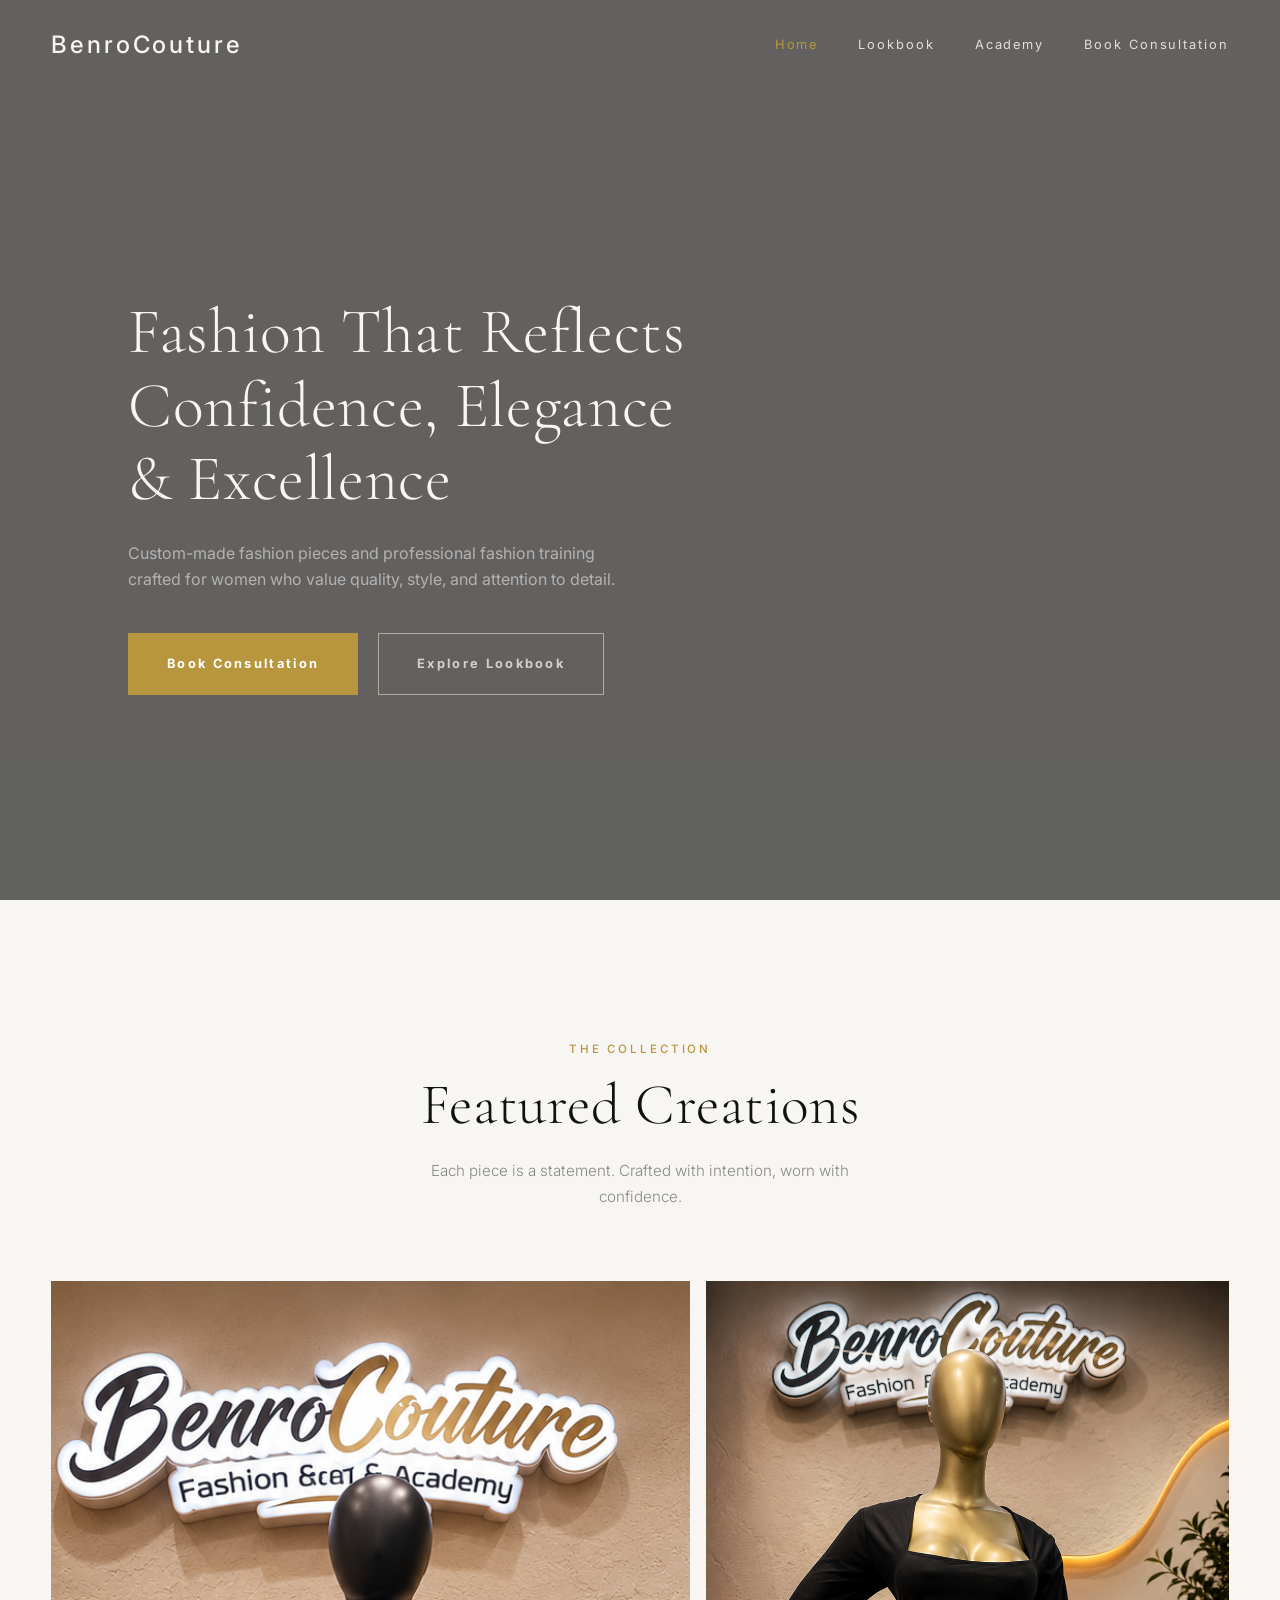
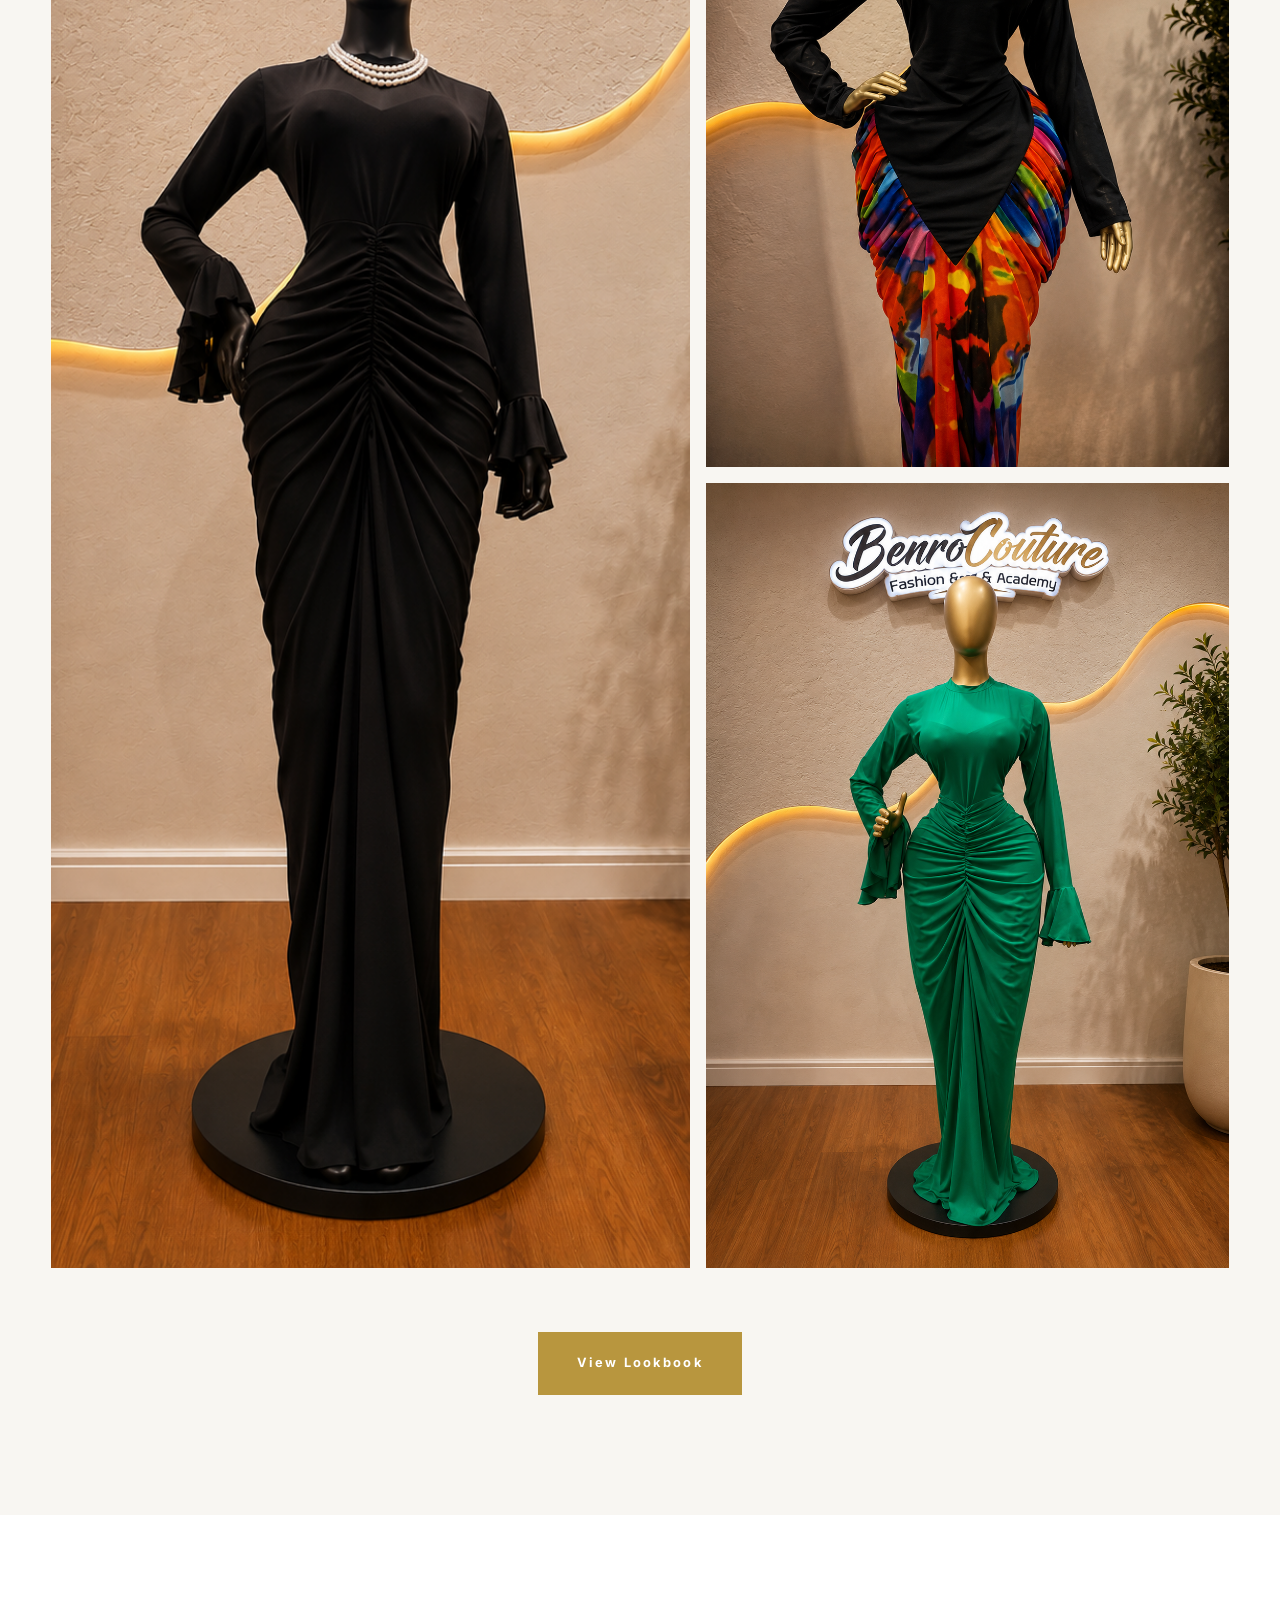
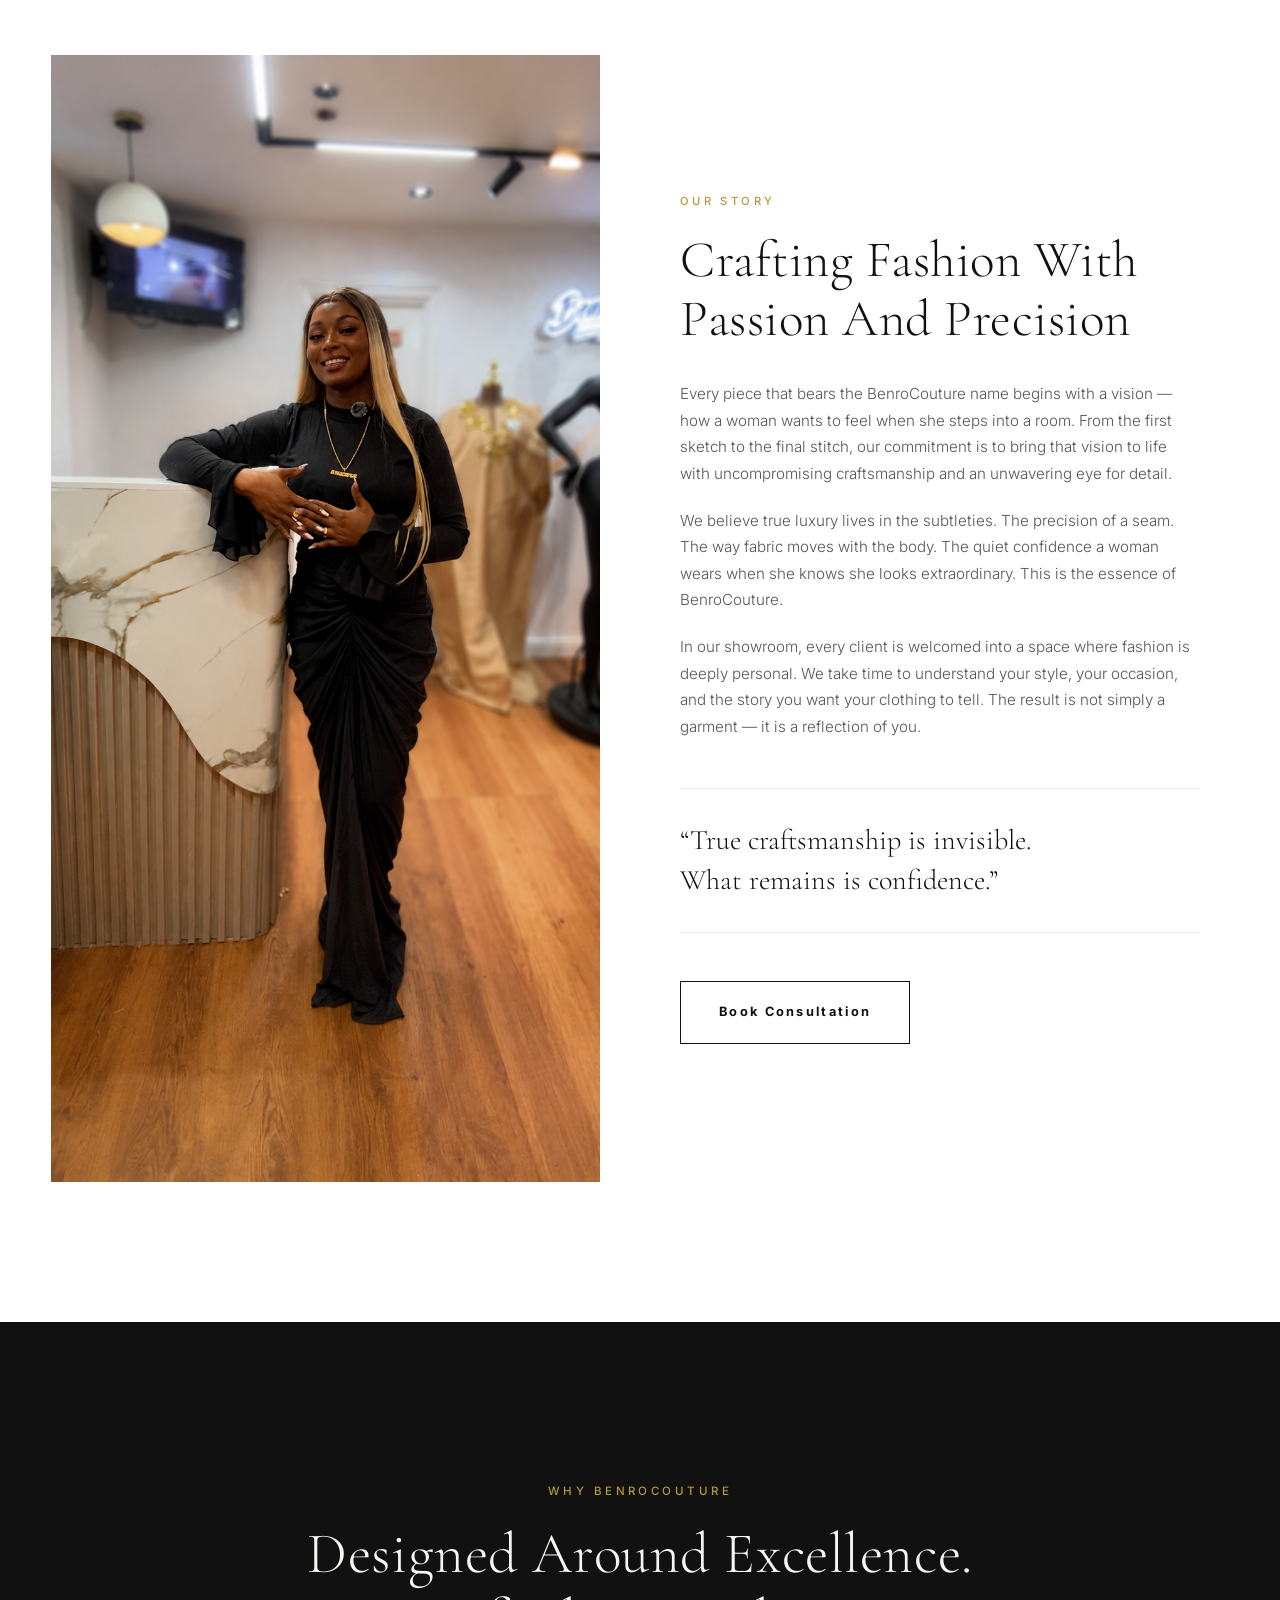
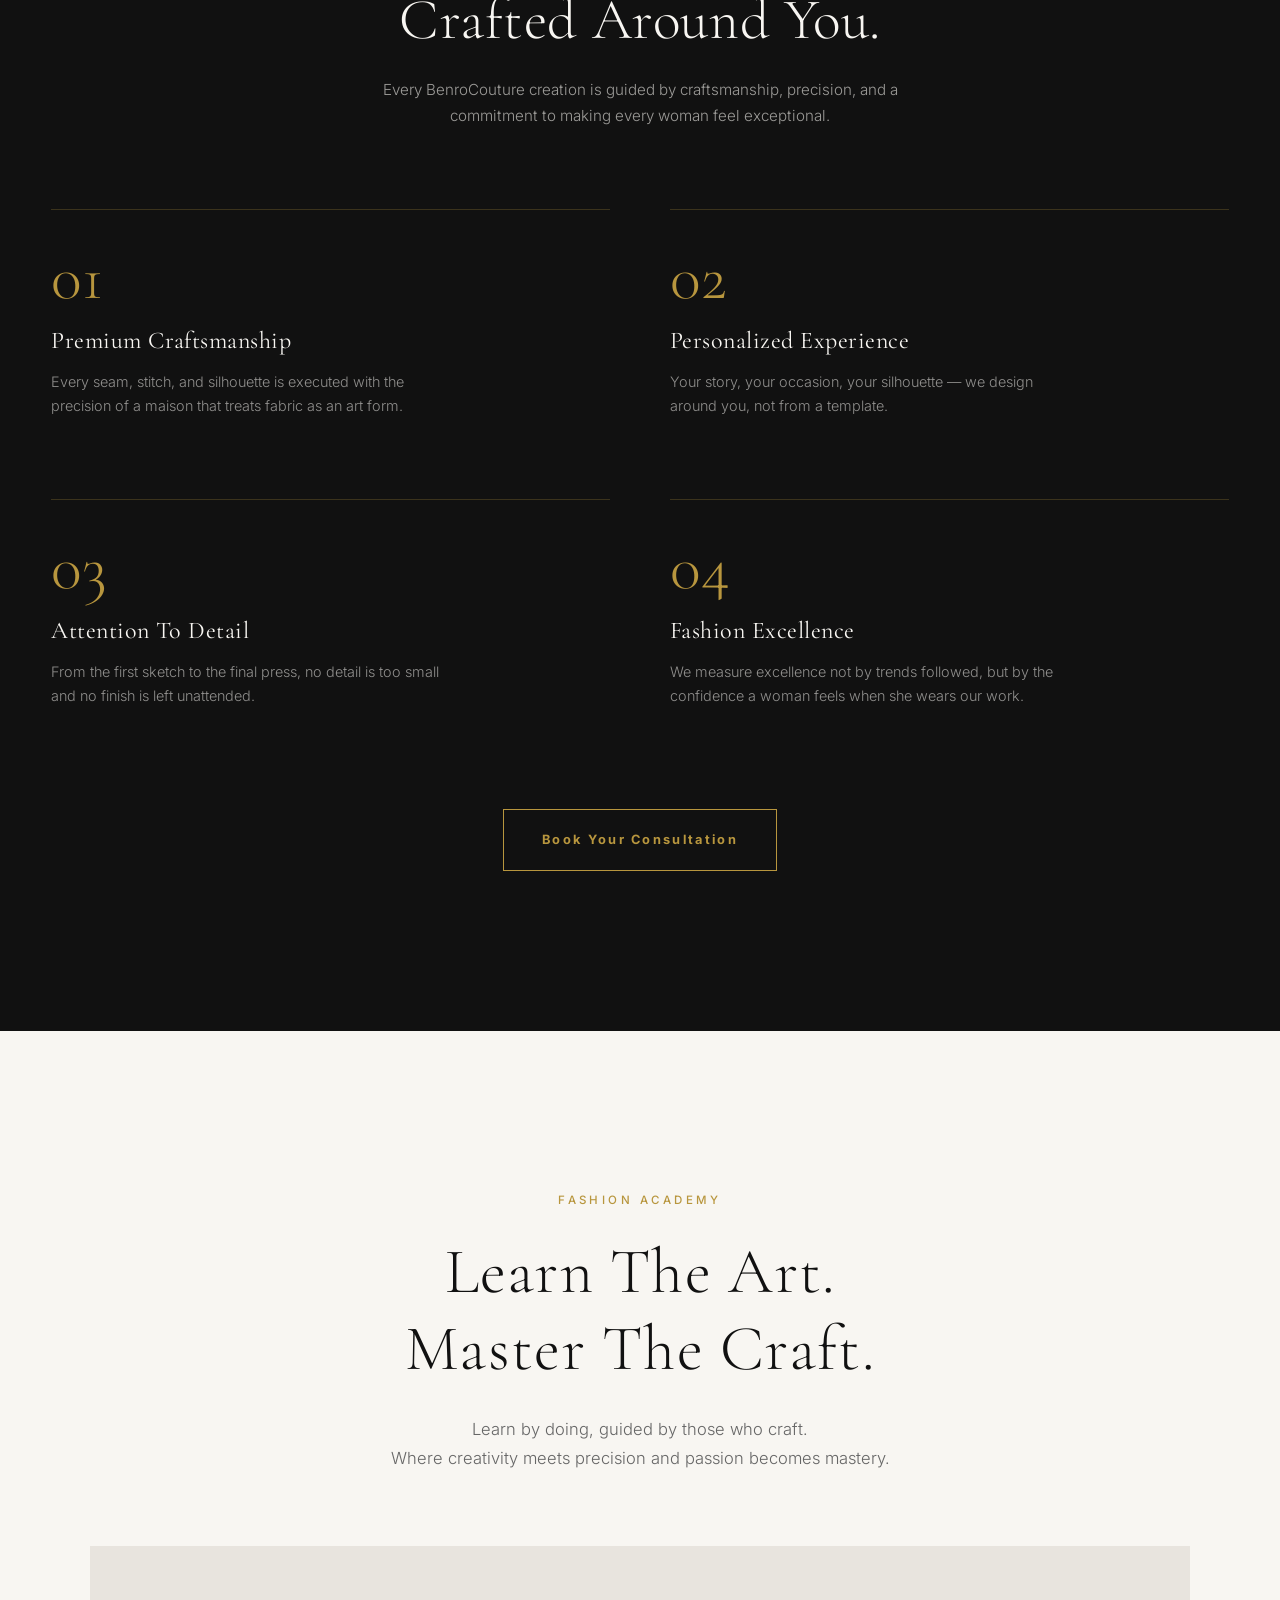
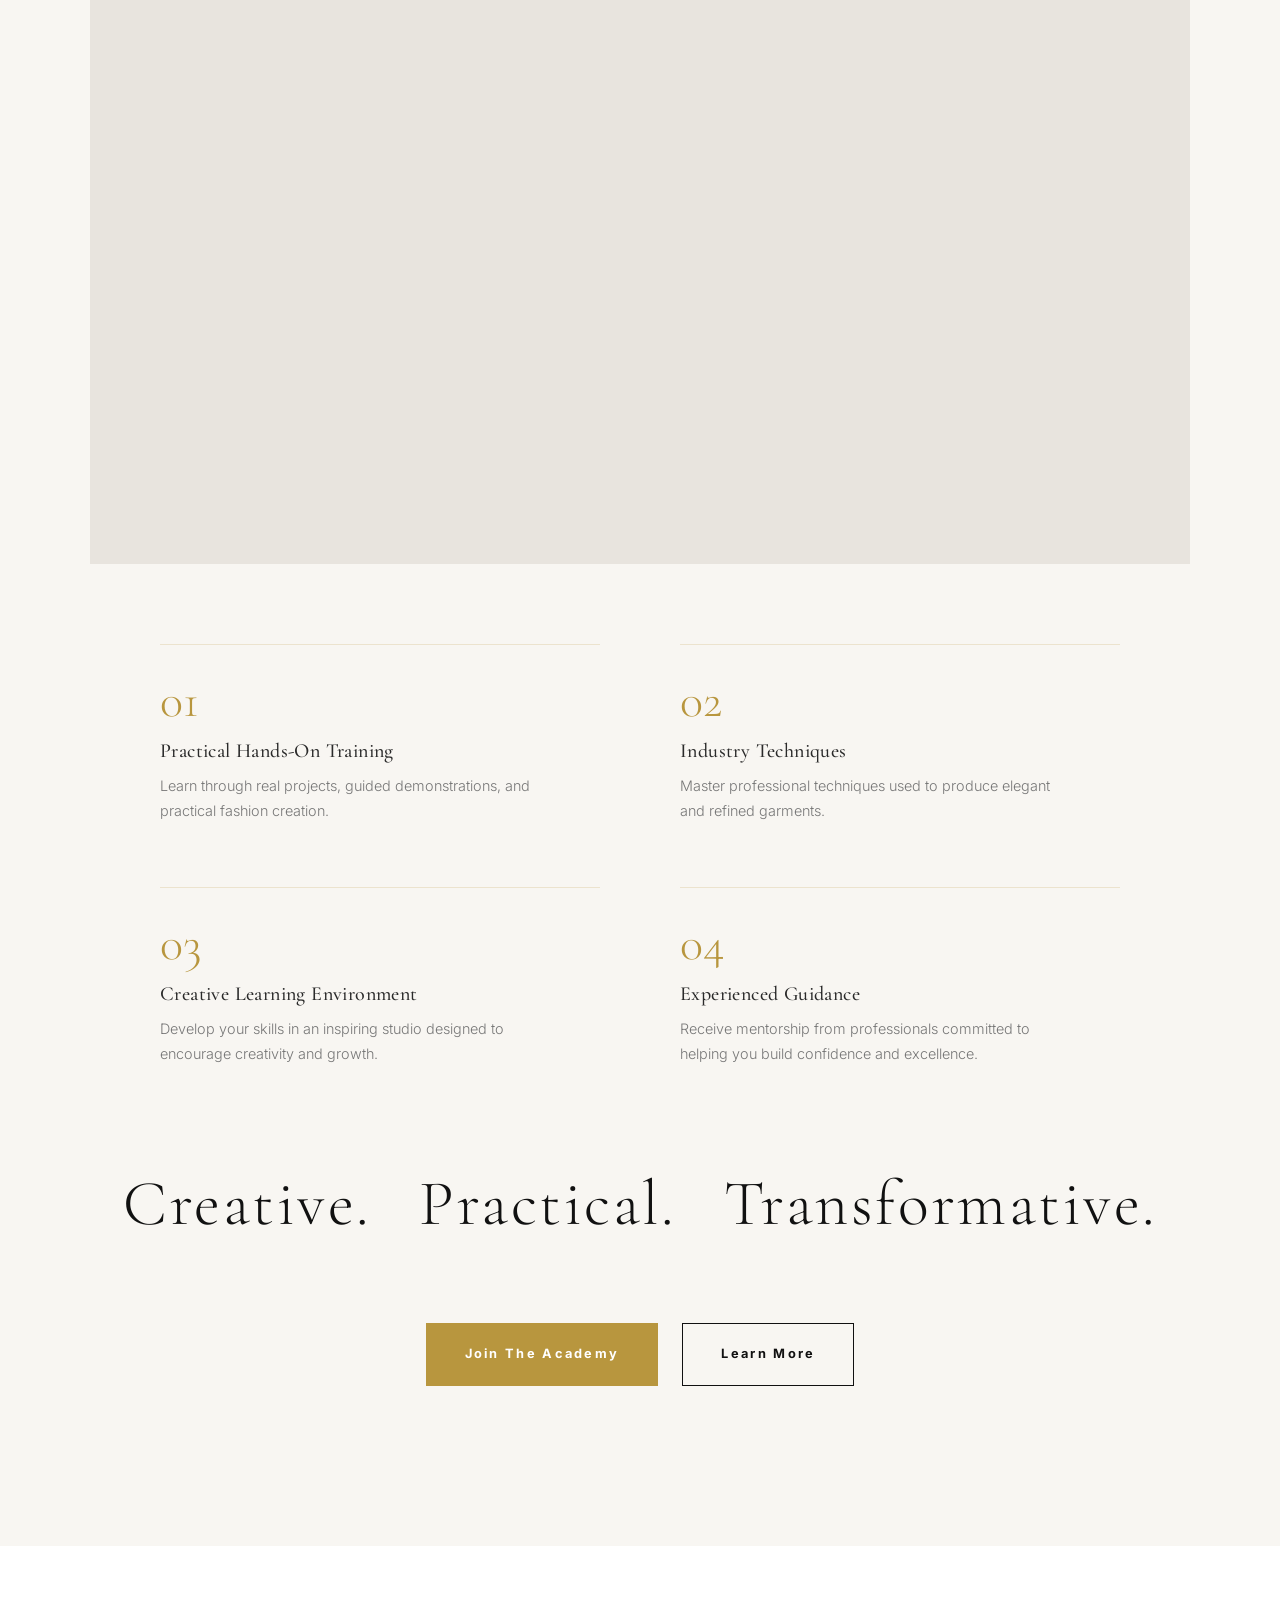
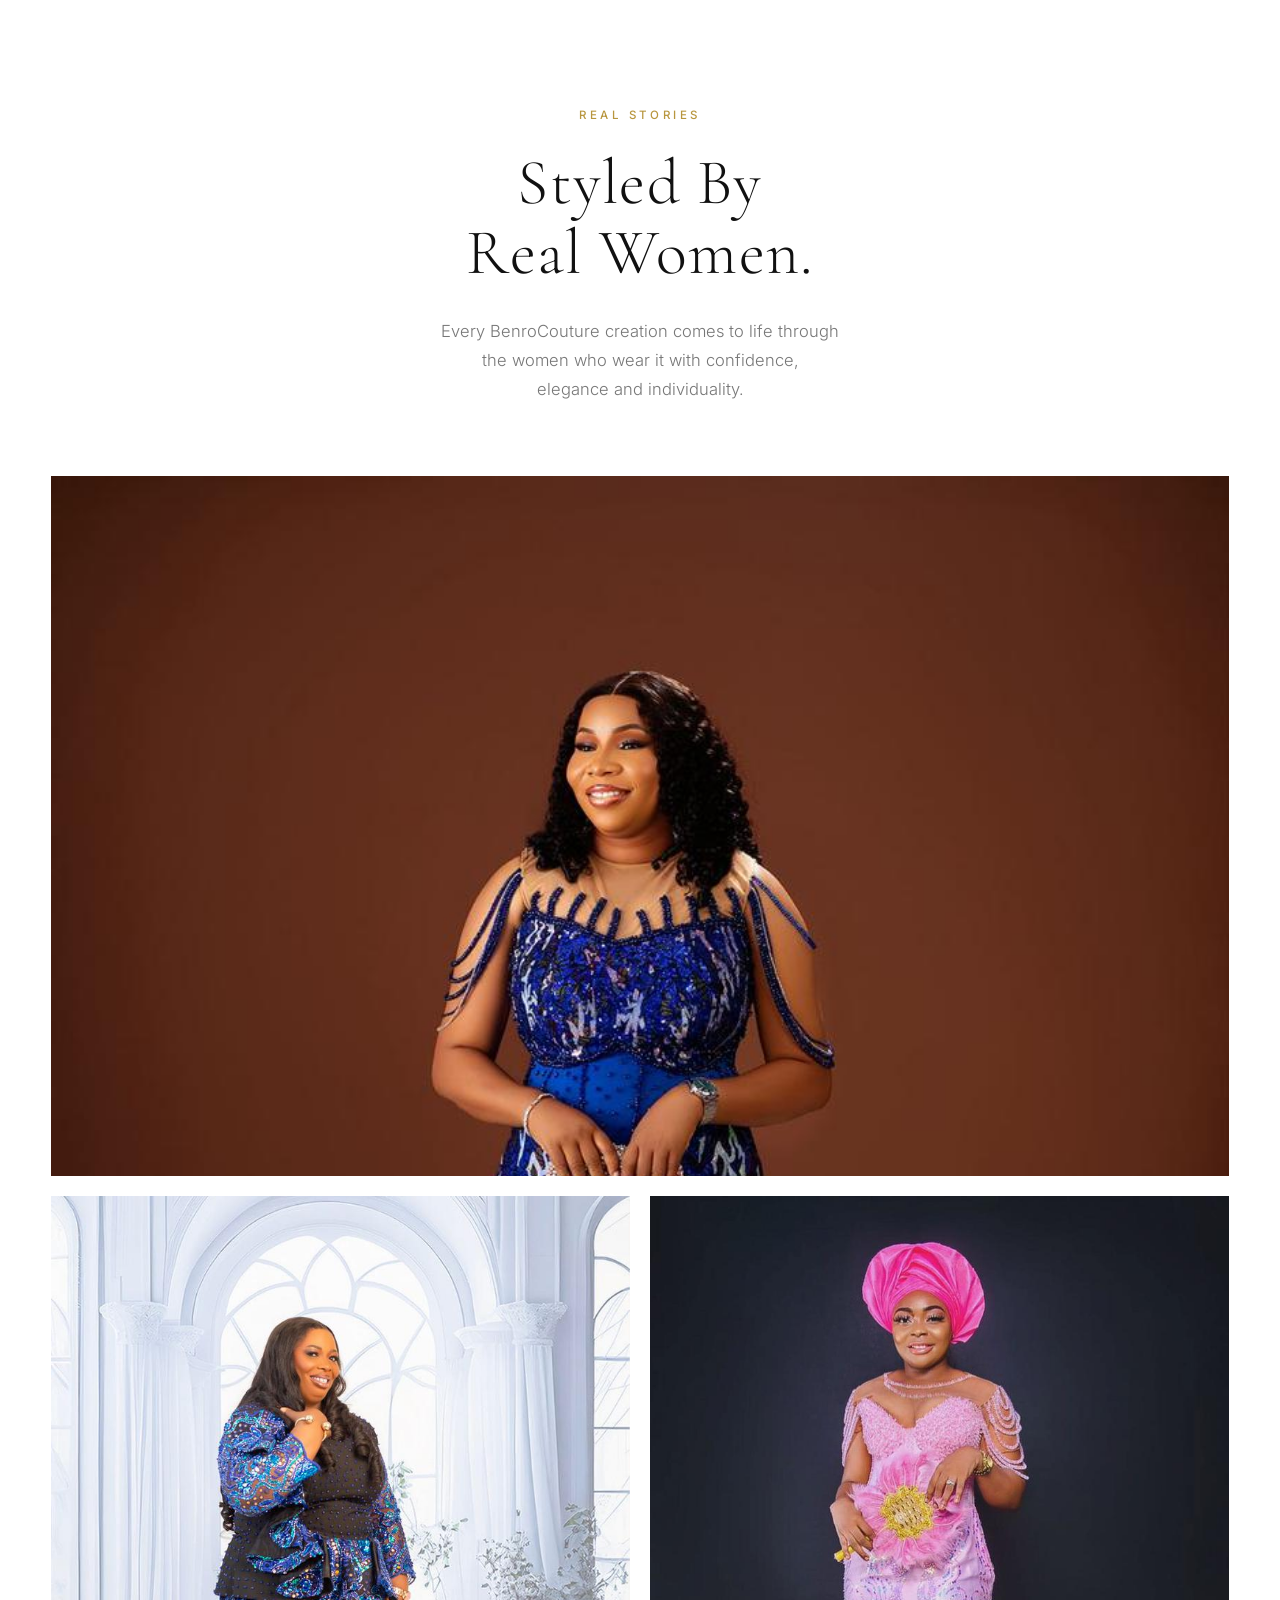
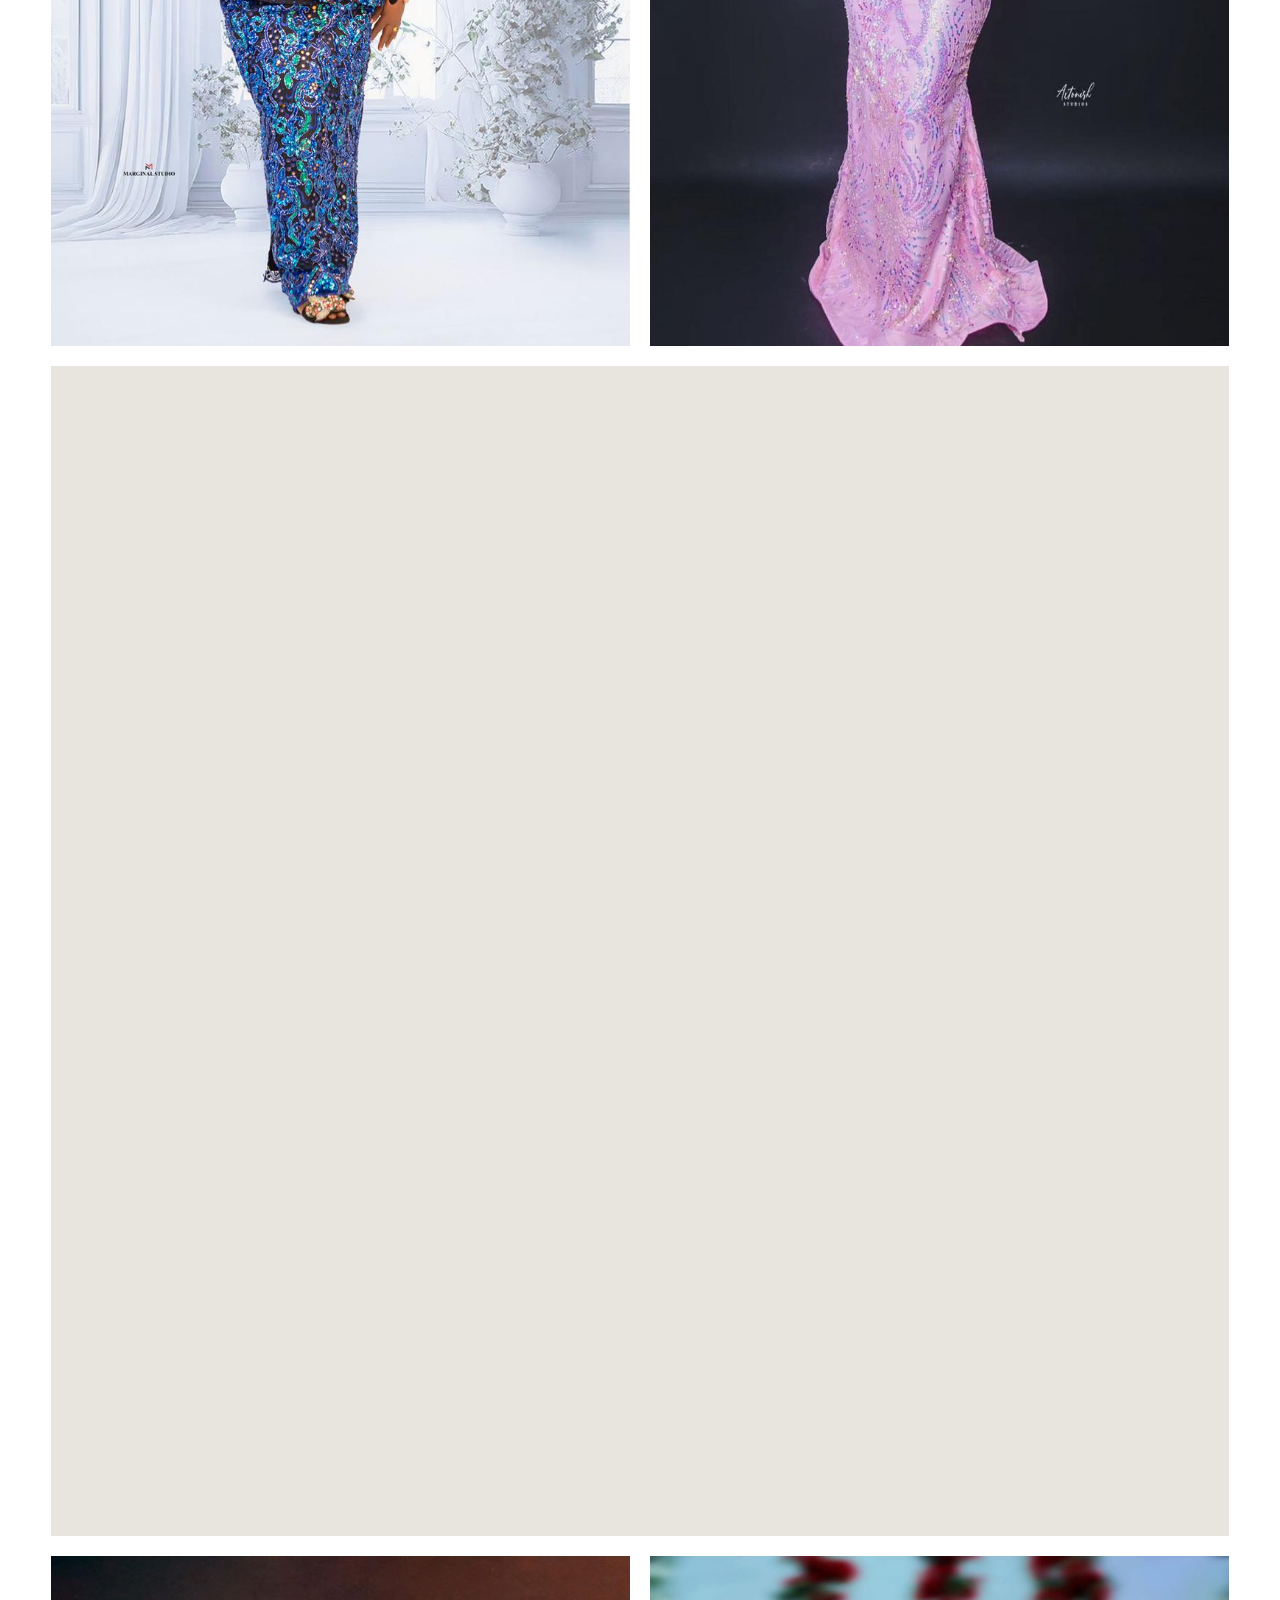
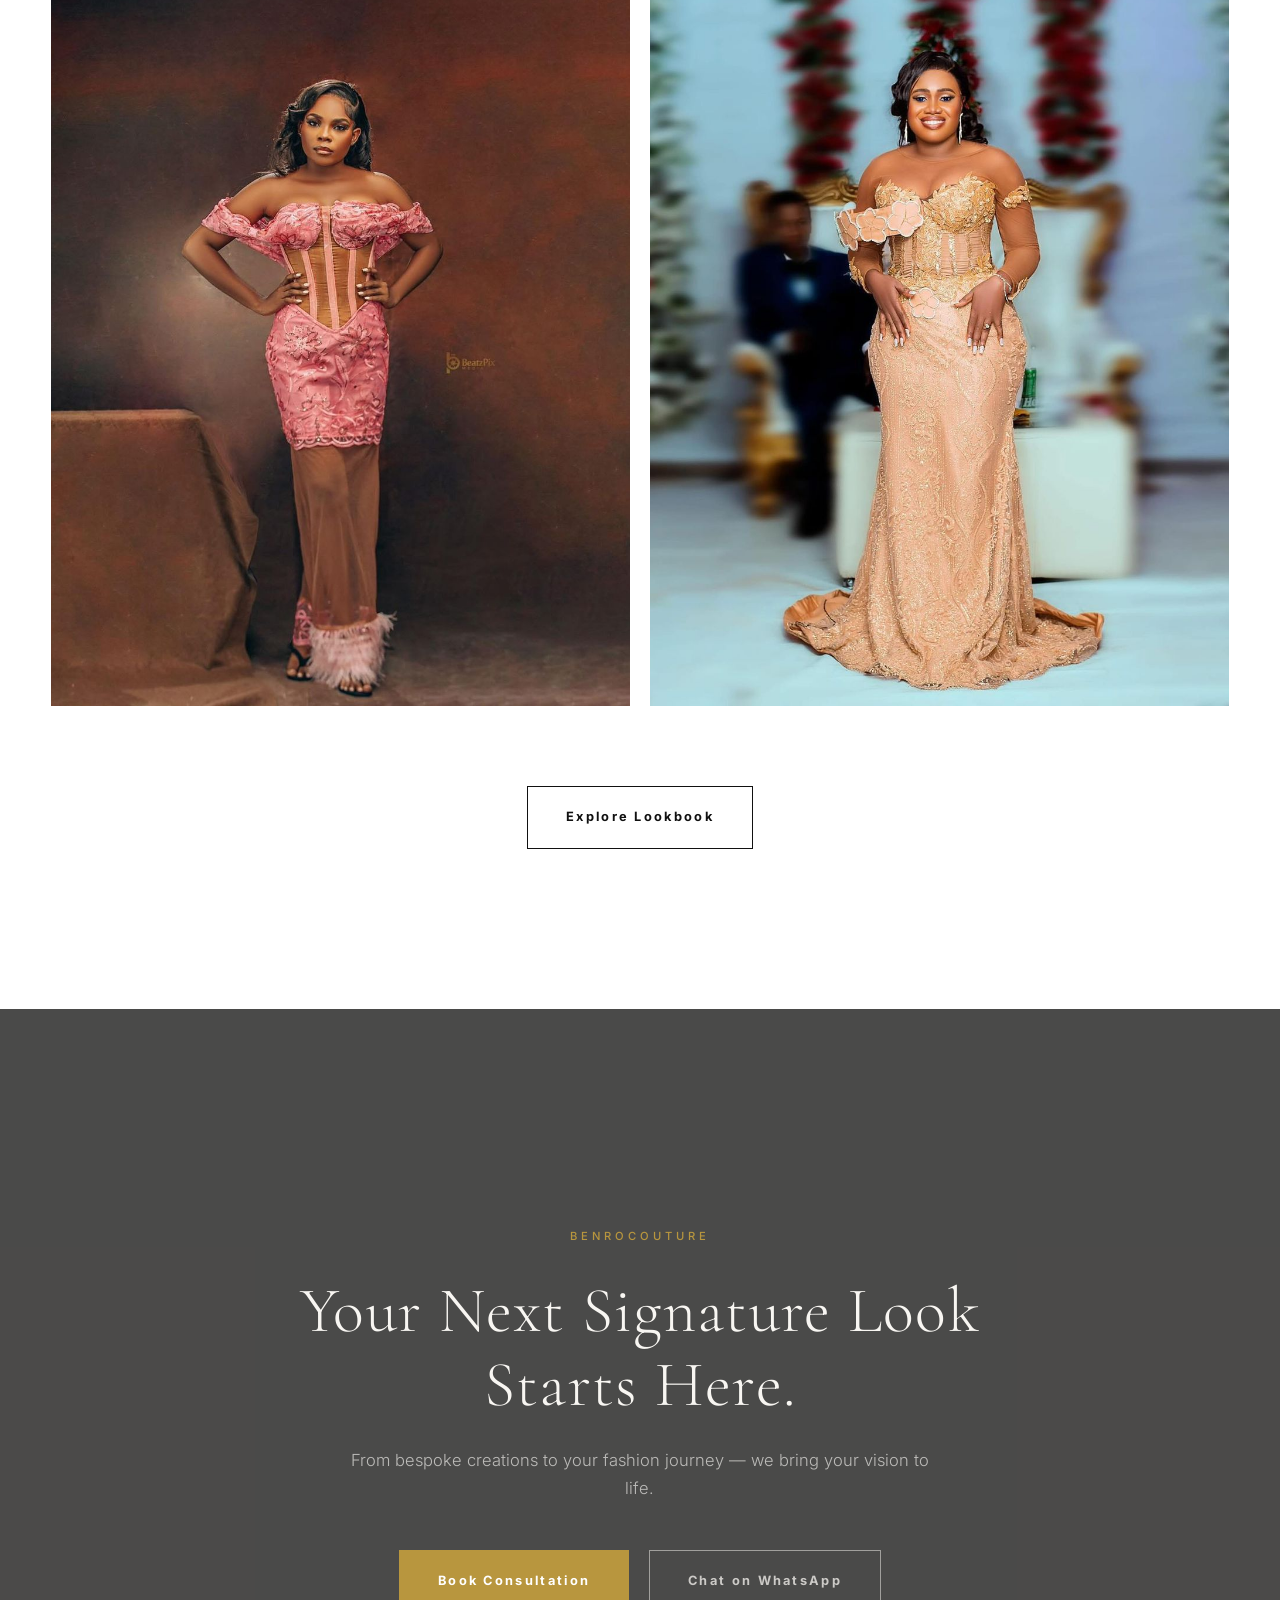
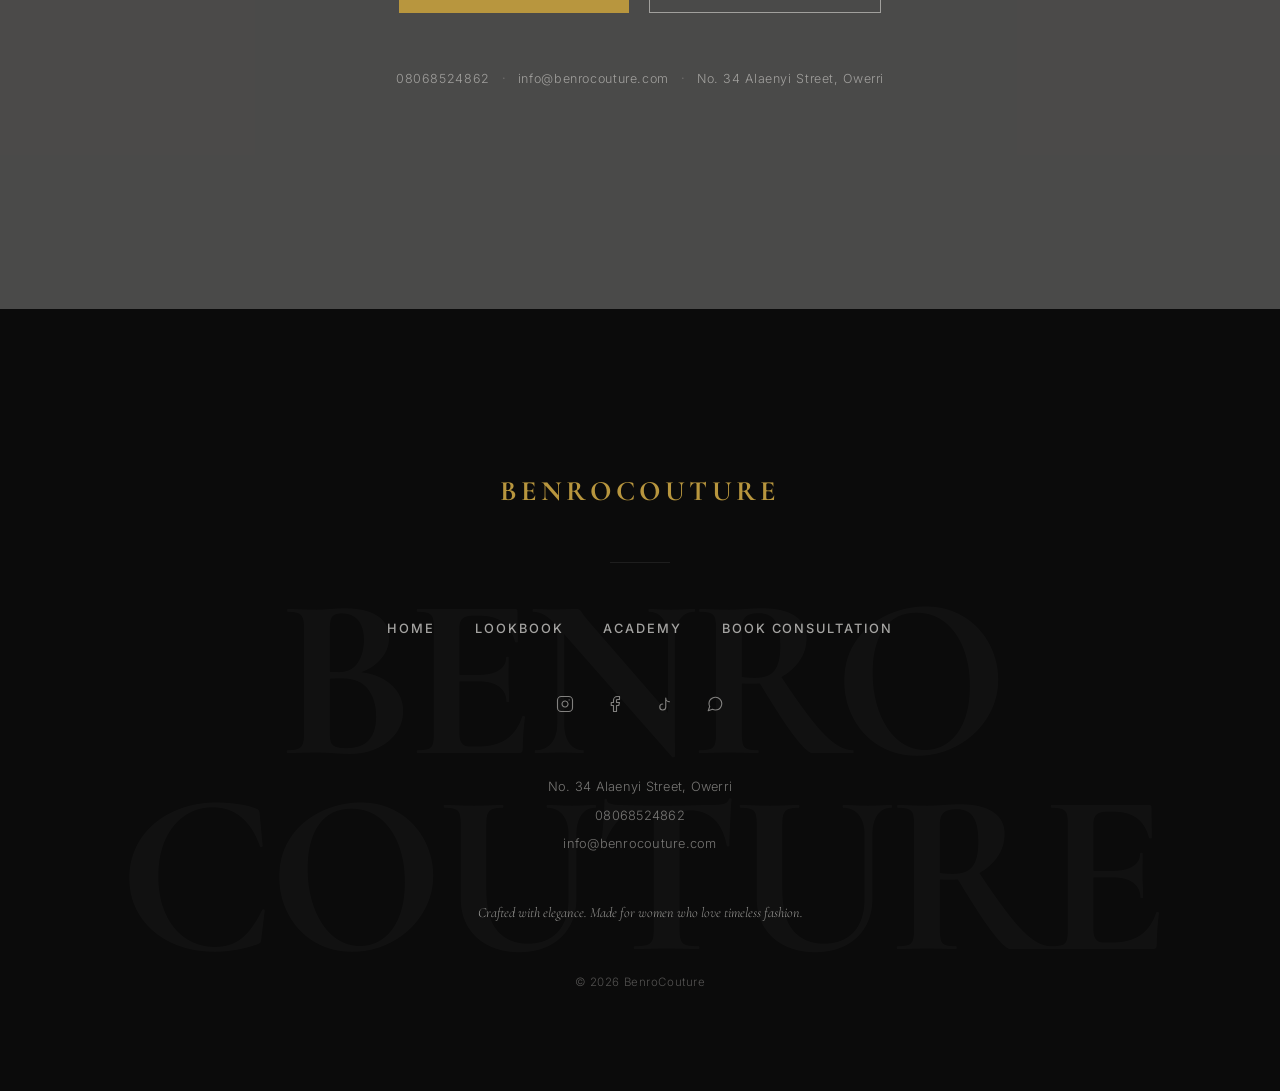
==== index.html @ dd3369ac "Revert all video changes: remove autoplay, posters, slow-connection check — back to original video a" ====
<!DOCTYPE html>
<html lang="en">
<head>
    <meta charset="UTF-8">
    <meta name="viewport" content="width=device-width, initial-scale=1.0, viewport-fit=cover">
    <title>BenroCouture | Premium Editorial Fashion & Academy</title>
    <meta name="description" content="Custom-made female fashion pieces, couture garments, bespoke tailoring, and professional fashion training in Imo State. Crafted for women who value elegance and style.">
    <!-- Google Fonts -->
    <link rel="preconnect" href="https://fonts.googleapis.com">
    <link rel="preconnect" href="https://fonts.gstatic.com" crossorigin>
    <link href="https://fonts.googleapis.com/css2?family=Cormorant+Garamond:ital,wght@0,300;0,400;0,500;0,600;0,700;1,300;1,400&family=Inter:wght@300;400;500;600&display=swap" rel="stylesheet">
    <!-- Stylesheet -->
    <link rel="stylesheet" href="style.css">
</head>
<body>

    <!-- Header Navigation -->
    <header class="site-header" id="site-header">
        <div class="header-container">
            <!-- Brand Logo -->
            <a href="#home" class="brand-logo" id="brand-logo">
                BenroCouture
            </a>

            <!-- Desktop Navigation Links -->
            <nav class="nav-links" id="desktop-nav">
                <a href="#home" class="nav-item active">Home</a>
                <a href="lookbook.html" class="nav-item">Lookbook</a>
                <a href="#academy" class="nav-item">Academy</a>
                <a href="consultation.html" class="nav-item">Book Consultation</a>
            </nav>

            <!-- Mobile Menu Toggle -->
            <button class="mobile-toggle" id="mobile-toggle" aria-label="Toggle Menu" aria-expanded="false">
                <span class="hamburger-line"></span>
                <span class="hamburger-line"></span>
                <span class="hamburger-line"></span>
            </button>
        </div>
    </header>

    <!-- Mobile Navigation Menu Overlay -->
    <div class="mobile-menu-overlay" id="mobile-menu-overlay">
        <nav class="mobile-nav-links">
            <a href="#home" class="mobile-nav-item">Home</a>
            <a href="lookbook.html" class="mobile-nav-item">Lookbook</a>
            <a href="#academy" class="mobile-nav-item">Academy</a>
            <a href="consultation.html" class="mobile-nav-item">Book Consultation</a>
        </nav>
    </div>

    <!-- Hero Section -->
    <section class="hero-section" id="home">
        <!-- Background Video -->
        <div class="hero-video-wrapper">
            <video class="hero-video" loop muted playsinline aria-hidden="true">
                <source src="assest/202606231927 (4).mp4" type="video/mp4">
                Your browser does not support the video tag.
            </video>
        </div>

        <!-- Dark legibility overlay -->
        <div class="hero-overlay"></div>

        <!-- Hero Content Container -->
        <div class="hero-content-container">
            <div class="hero-content">
                <h1 class="hero-title fade-in-up">
                    Fashion That Reflects <br>
                    Confidence, Elegance <br>
                    &amp; Excellence
                </h1>
                <p class="hero-subtitle fade-in-up delay-1">
                    Custom-made fashion pieces and professional fashion training crafted for women who value quality, style, and attention to detail.
                </p>
                <div class="hero-actions fade-in-up delay-2">
                    <a href="consultation.html" class="btn btn-primary" id="cta-book">Book Consultation</a>
                    <a href="lookbook.html" class="btn btn-secondary" id="cta-explore">Explore Lookbook</a>
                </div>
            </div>
        </div>
    </section>

    <!-- Featured Creations Section -->
    <section class="featured-section" id="gallery">
        <div class="featured-container">

            <!-- Section Header -->
            <div class="section-header">
                <span class="section-label">The Collection</span>
                <h2 class="section-title">Featured Creations</h2>
                <p class="section-subtitle">Each piece is a statement. Crafted with intention, worn with confidence.</p>
            </div>

            <!-- Editorial Grid -->
            <div class="featured-grid">

                <!-- Card 01 — Large Feature (Left) -->
                <article class="creation-card creation-card--large" id="creation-01">
                    <div class="card-image-wrapper">
                        <img
                            src="assest/creation-01.png"
                            alt="BenroCouture — All-black ruched gown with pearl necklace and flared cuffs"
                            class="card-image"
                            loading="lazy"
                        >
                        <div class="card-overlay">
                            <div class="card-content">
                                <span class="card-index" data-mobile-number="02">01</span>
                                <h3 class="card-title">Noir Élégance</h3>
                                <p class="card-desc">Couture black gown — timeless, sculpted, powerful</p>
                            </div>
                        </div>
                    </div>
                </article>

                <!-- Right Column: Two Stacked Cards -->
                <div class="featured-column">

                    <!-- Card 03 — first on mobile -->
                    <article class="creation-card creation-card--tall" id="creation-03">
                        <div class="card-image-wrapper">
                            <img
                                src="assest/creation-03.png"
                                alt="BenroCouture — Emerald green ruched gown with bell cuffs"
                                class="card-image"
                                loading="lazy"
                            >
                            <div class="card-overlay">
                                <div class="card-content">
                                    <span class="card-index" data-mobile-number="01">03</span>
                                    <h3 class="card-title">Emerald Reverie</h3>
                                    <p class="card-desc">Rich jewel tones — a statement in every fold</p>
                                </div>
                            </div>
                        </div>
                    </article>

                    <!-- Card 02 -->
                    <article class="creation-card creation-card--tall" id="creation-02">
                        <div class="card-image-wrapper">
                            <img
                                src="assest/creation-02.png"
                                alt="BenroCouture — Multicolor abstract print gown with black long-sleeve bodice"
                                class="card-image"
                                loading="lazy"
                            >
                            <div class="card-overlay">
                                <div class="card-content">
                                    <span class="card-index" data-mobile-number="03">02</span>
                                    <h3 class="card-title">The Abstract Drape</h3>
                                    <p class="card-desc">Custom couture — bold fabric meets refined silhouette</p>
                                </div>
                            </div>
                        </div>
                    </article>

                </div><!-- /.featured-column -->

            </div><!-- /.featured-grid -->

            <!-- Section CTA -->
            <div class="featured-cta">
                <a href="lookbook.html" class="btn btn-primary" id="cta-gallery">View Lookbook</a>
            </div>

        </div>
    </section>

    <!-- About BenroCouture Section -->
    <section class="about-section" id="about">
        <div class="about-container">

            <!-- Left: Image -->
            <div class="about-image-wrapper">
                <img
                    src="assest/founder.png"
                    alt="Mrs Ene — BenroCouture Showroom"
                    class="about-image"
                    loading="lazy"
                >
            </div>

            <!-- Right: Content -->
            <div class="about-content">
                <span class="about-eyebrow">Our Story</span>
                <h2 class="about-heading">Crafting Fashion With Passion And Precision</h2>
                <div class="about-text">
                    <p>Every piece that bears the BenroCouture name begins with a vision — how a woman wants to feel when she steps into a room. From the first sketch to the final stitch, our commitment is to bring that vision to life with uncompromising craftsmanship and an unwavering eye for detail.</p>
                    <p>We believe true luxury lives in the subtleties. The precision of a seam. The way fabric moves with the body. The quiet confidence a woman wears when she knows she looks extraordinary. This is the essence of BenroCouture.</p>
                    <p>In our showroom, every client is welcomed into a space where fashion is deeply personal. We take time to understand your style, your occasion, and the story you want your clothing to tell. The result is not simply a garment — it is a reflection of you.</p>
                </div>
                <blockquote class="about-quote">
                    “True craftsmanship is invisible.<br>What remains is confidence.”
                </blockquote>
                <div class="about-cta">
                    <a href="consultation.html" class="btn btn-outline">Book Consultation</a>
                </div>
            </div>

        </div>
    </section>

    <!-- Why Choose BenroCouture Section -->
    <section class="why-section" id="why">
        <div class="why-container">

            <span class="why-eyebrow">Why BenroCouture</span>
            <h2 class="why-heading">Designed Around Excellence.<br>Crafted Around You.</h2>
            <p class="why-subtitle">Every BenroCouture creation is guided by craftsmanship, precision, and a commitment to making every woman feel exceptional.</p>

            <div class="why-grid">
                <div class="why-card">
                    <span class="why-number">01</span>
                    <h3 class="why-card-title">Premium Craftsmanship</h3>
                    <p class="why-card-text">Every seam, stitch, and silhouette is executed with the precision of a maison that treats fabric as an art form.</p>
                </div>
                <div class="why-card">
                    <span class="why-number">02</span>
                    <h3 class="why-card-title">Personalized Experience</h3>
                    <p class="why-card-text">Your story, your occasion, your silhouette — we design around you, not from a template.</p>
                </div>
                <div class="why-card">
                    <span class="why-number">03</span>
                    <h3 class="why-card-title">Attention To Detail</h3>
                    <p class="why-card-text">From the first sketch to the final press, no detail is too small and no finish is left unattended.</p>
                </div>
                <div class="why-card">
                    <span class="why-number">04</span>
                    <h3 class="why-card-title">Fashion Excellence</h3>
                    <p class="why-card-text">We measure excellence not by trends followed, but by the confidence a woman feels when she wears our work.</p>
                </div>
            </div>

            <a href="consultation.html" class="btn btn-why">Book Your Consultation</a>

        </div>
    </section>

    <!-- Fashion Academy Section -->
    <section class="academy-section" id="academy">
        <div class="academy-container">

            <!-- Eyebrow -->
            <span class="academy-eyebrow" data-reveal>Fashion Academy</span>

            <!-- Main Headline -->
            <h2 class="academy-heading" data-reveal>Learn The Art.<br>Master The Craft.</h2>

            <!-- Supporting Copy -->
            <p class="academy-copy" data-reveal>
                Learn by doing, guided by those who craft.<br>
                Where creativity meets precision and passion becomes mastery.
            </p>

            <!-- Large Video -->
            <div class="academy-video-wrapper" data-reveal>
                <video class="academy-video" muted playsinline preload="none" loop>
                    <source src="assest/Academy video.mp4" type="video/mp4">
                    Your browser does not support the video tag.
                </video>
            </div>

            <!-- Academy Highlights -->
            <div class="academy-highlights">

                <div class="academy-highlight" data-reveal>
                    <span class="highlight-number">01</span>
                    <h3 class="highlight-title">Practical Hands-On Training</h3>
                    <p class="highlight-text">Learn through real projects, guided demonstrations, and practical fashion creation.</p>
                </div>

                <div class="academy-highlight" data-reveal>
                    <span class="highlight-number">02</span>
                    <h3 class="highlight-title">Industry Techniques</h3>
                    <p class="highlight-text">Master professional techniques used to produce elegant and refined garments.</p>
                </div>

                <div class="academy-highlight" data-reveal>
                    <span class="highlight-number">03</span>
                    <h3 class="highlight-title">Creative Learning Environment</h3>
                    <p class="highlight-text">Develop your skills in an inspiring studio designed to encourage creativity and growth.</p>
                </div>

                <div class="academy-highlight" data-reveal>
                    <span class="highlight-number">04</span>
                    <h3 class="highlight-title">Experienced Guidance</h3>
                    <p class="highlight-text">Receive mentorship from professionals committed to helping you build confidence and excellence.</p>
                </div>

            </div>

            <!-- Editorial Feature Strip -->
            <div class="academy-feature-strip" data-reveal>
                <span class="feature-word">Creative.</span>
                <span class="feature-word">Practical.</span>
                <span class="feature-word">Transformative.</span>
            </div>

            <!-- CTA -->
            <div class="academy-actions" data-reveal>
                <a href="#contact" class="btn btn-primary">Join The Academy</a>
                <a href="#" class="btn btn-outline">Learn More</a>
            </div>

        </div>
    </section>

    <!-- Styled By Real Women Section -->
    <section class="clients-section" id="clients">
        <div class="clients-container">

            <!-- Eyebrow -->
            <span class="clients-eyebrow" data-reveal>Real Stories</span>

            <!-- Main Heading -->
            <h2 class="clients-heading" data-reveal>Styled By<br>Real Women.</h2>

            <!-- Supporting Copy -->
            <p class="clients-copy" data-reveal>
                Every BenroCouture creation comes to life through<br>
                the women who wear it with confidence,<br>
                elegance and individuality.
            </p>

            <!-- Hero Client Image -->
            <div class="clients-hero" data-reveal>
                <div class="client-image-wrapper client-image-wrapper--hero">
                    <img src="assest/WhatsApp Image 2026-06-25 at 02.16.44 (1).jpeg" alt="BenroCouture client — Reception Look" class="client-image" loading="lazy">
                    <div class="client-overlay">
                        <span class="client-label">Reception Look</span>
                    </div>
                </div>
            </div>

            <!-- Two Supporting Images -->
            <div class="clients-row clients-row--two" data-reveal>
                <div class="client-image-wrapper">
                    <img src="assest/WhatsApp Image 2026-06-25 at 02.16.43.jpeg" alt="BenroCouture client — Evening Elegance" class="client-image" loading="lazy">
                    <div class="client-overlay">
                        <span class="client-label">Evening Elegance</span>
                    </div>
                </div>
                <div class="client-image-wrapper">
                    <img src="assest/WhatsApp Image 2026-06-25 at 02.16.44.jpeg" alt="BenroCouture client — Birthday Celebration" class="client-image" loading="lazy">
                    <div class="client-overlay">
                        <span class="client-label">Birthday Celebration</span>
                    </div>
                </div>
            </div>

            <!-- Client Video -->
            <div class="clients-video-wrapper" data-reveal>
                <video class="clients-video" muted playsinline preload="none" loop>
                    <source src="assest/WhatsApp Video 2026-06-25 at 02.16.46.mp4" type="video/mp4">
                    Your browser does not support the video tag.
                </video>
            </div>

            <!-- Two Supporting Images -->
            <div class="clients-row clients-row--two clients-row--last" data-reveal>
                <div class="client-image-wrapper">
                    <img src="assest/WhatsApp Image 2026-06-25 at 02.17.58.jpeg" alt="BenroCouture client — Special Occasion" class="client-image" loading="lazy">
                    <div class="client-overlay">
                        <span class="client-label">Special Occasion</span>
                    </div>
                </div>
                <div class="client-image-wrapper">
                    <img src="assest/WhatsApp Image 2026-06-25 at 02.17.58 (1).jpeg" alt="BenroCouture client — Celebration Style" class="client-image" loading="lazy">
                    <div class="client-overlay">
                        <span class="client-label">Celebration Style</span>
                    </div>
                </div>
            </div>

            <!-- CTA -->
            <div class="clients-cta" data-reveal>
                <a href="lookbook.html" class="btn btn-outline">Explore Lookbook</a>
            </div>

        </div>
    </section>

    <!-- Final Call To Action Section -->
    <section class="final-cta-section" id="contact">
        <div class="final-cta-video-wrapper">
            <video class="final-cta-video" muted playsinline preload="none" loop>
                <source src="assest/Final CTA.mp4" type="video/mp4">
                Your browser does not support the video tag.
            </video>
        </div>
        <div class="final-cta-overlay"></div>

        <div class="final-cta-content">
            <span class="final-cta-eyebrow" data-reveal>BenroCouture</span>
            <h2 class="final-cta-heading" data-reveal>Your Next Signature Look<br>Starts Here.</h2>
            <p class="final-cta-copy" data-reveal>
                From bespoke creations to your fashion journey — we bring your vision to life.
            </p>
            <div class="final-cta-actions" data-reveal>
                <a href="consultation.html" class="btn btn-primary">Book Consultation</a>
                <a href="https://wa.me/2347044688075" class="btn btn-secondary" target="_blank" rel="noopener">Chat on WhatsApp</a>
            </div>

            <div class="final-cta-contact" data-reveal>
                <a href="tel:08068524862" class="final-contact-item">08068524862</a>
                <span class="final-contact-separator">·</span>
                <span class="final-contact-item">info@benrocouture.com</span>
                <span class="final-contact-separator">·</span>
                <span class="final-contact-item">No. 34 Alaenyi Street, Owerri</span>
            </div>
        </div>
    </section>

    <!-- Footer -->
    <footer class="site-footer">
        <div class="footer-bg-text" aria-hidden="true">
            <span>BENRO</span>
            <span>COUTURE</span>
        </div>

        <div class="footer-content">
            <div class="footer-logo" data-reveal>
                <span class="footer-logo-text">BenroCouture</span>
            </div>

            <hr class="footer-divider" data-reveal>

            <nav class="footer-nav" data-reveal>
                <a href="#home" class="footer-nav-link">Home</a>
                <a href="lookbook.html" class="footer-nav-link">Lookbook</a>
                <a href="#academy" class="footer-nav-link">Academy</a>
                <a href="consultation.html" class="footer-nav-link">Book Consultation</a>
            </nav>

            <div class="footer-social" data-reveal>
                <a href="https://instagram.com/BENROCOUTURE" class="footer-social-link" aria-label="Instagram" target="_blank" rel="noopener">
                    <svg width="18" height="18" viewBox="0 0 24 24" fill="none" stroke="currentColor" stroke-width="1.5" stroke-linecap="round" stroke-linejoin="round">
                        <rect x="2" y="2" width="20" height="20" rx="5" ry="5"></rect>
                        <path d="M16 11.37A4 4 0 1 1 12.63 8 4 4 0 0 1 16 11.37z"></path>
                        <line x1="17.5" y1="6.5" x2="17.51" y2="6.5"></line>
                    </svg>
                </a>
                <a href="https://facebook.com/BENROCOUTURE" class="footer-social-link" aria-label="Facebook" target="_blank" rel="noopener">
                    <svg width="18" height="18" viewBox="0 0 24 24" fill="none" stroke="currentColor" stroke-width="1.5" stroke-linecap="round" stroke-linejoin="round">
                        <path d="M18 2h-3a5 5 0 0 0-5 5v3H7v4h3v8h4v-8h3l1-4h-4V7a1 1 0 0 1 1-1h3z"></path>
                    </svg>
                </a>
                <a href="#" class="footer-social-link" aria-label="TikTok" target="_blank" rel="noopener">
                    <svg width="18" height="18" viewBox="0 0 24 24" fill="none" stroke="currentColor" stroke-width="1.5" stroke-linecap="round" stroke-linejoin="round">
                        <path d="M9 12a4 4 0 1 0 4 4V4a5 5 0 0 0 5 5"></path>
                    </svg>
                </a>
                <a href="https://wa.me/2347044688075" class="footer-social-link" aria-label="WhatsApp" target="_blank" rel="noopener">
                    <svg width="18" height="18" viewBox="0 0 24 24" fill="none" stroke="currentColor" stroke-width="1.5" stroke-linecap="round" stroke-linejoin="round">
                        <path d="M21 11.5a8.38 8.38 0 0 1-.9 3.8 8.5 8.5 0 0 1-7.6 4.7 8.38 8.38 0 0 1-3.8-.9L3 21l1.9-5.7a8.38 8.38 0 0 1-.9-3.8 8.5 8.5 0 0 1 4.7-7.6 8.38 8.38 0 0 1 3.8-.9h.5a8.48 8.48 0 0 1 8 8v.5z"></path>
                    </svg>
                </a>
            </div>

            <div class="footer-contact" data-reveal>
                <span class="footer-contact-item">No. 34 Alaenyi Street, Owerri</span>
                <a href="tel:08068524862" class="footer-contact-item">08068524862</a>
                <span class="footer-contact-item">info@benrocouture.com</span>
            </div>

            <p class="footer-signature" data-reveal>
                Crafted with elegance. Made for women who love timeless fashion.
            </p>

            <div class="footer-copyright" data-reveal>
                <p>&copy; 2026 BenroCouture</p>
            </div>
        </div>
    </footer>

    <!-- Script -->
    <script src="app.js"></script>
</body>
</html>
---- style.css ----
/* BenroCouture Main Stylesheet */

/* ==========================================
   1. Design System Variables
   ========================================== */
:root {
    --color-primary: #111111;       /* Deep Black */
    --color-accent: #B8963E;        /* BenroCouture Brand Gold — deep refined luxury gold */
    --color-accent-hover: #C9A84C;  /* Hover state Gold — subtle warm lift */
    --color-surface: #F8F6F2;       /* Warm Ivory */
    --color-text-dark: #222222;     /* Charcoal/Dark Text */
    --color-text-light: #F8F6F2;    /* Warm Ivory Text */
    --color-text-muted: rgba(248, 246, 242, 0.75); /* Muted overlay text */
    
    --font-headings: 'Cormorant Garamond', Georgia, serif;
    --font-body: 'Inter', system-ui, -apple-system, sans-serif;
    
    --nav-height: 90px;
    --nav-height-scrolled: 75px;
    
    --transition-smooth: all 0.6s cubic-bezier(0.16, 1, 0.3, 1);
    --transition-fast: all 0.3s cubic-bezier(0.16, 1, 0.3, 1);
}

/* ==========================================
   2. Reset and Base Styles
   ========================================== */
* {
    margin: 0;
    padding: 0;
    box-sizing: border-box;
}

html {
    scroll-behavior: smooth;
    overflow-x: hidden;
}

@media (max-width: 576px) {
    html {
        font-size: 17px;
    }
}

body {
    background-color: var(--color-surface);
    color: var(--color-text-dark);
    font-family: var(--font-body);
    font-size: 16px;
    line-height: 1.6;
    -webkit-font-smoothing: antialiased;
    -moz-osx-font-smoothing: grayscale;
    padding-bottom: env(safe-area-inset-bottom, 0px);
}

a {
    color: inherit;
    text-decoration: none;
    transition: var(--transition-fast);
}

button {
    background: none;
    border: none;
    cursor: pointer;
    font-family: inherit;
    outline: none;
}

/* Screen-reader-only utility */
.sr-only {
    position: absolute;
    width: 1px;
    height: 1px;
    padding: 0;
    margin: -1px;
    overflow: hidden;
    clip: rect(0, 0, 0, 0);
    white-space: nowrap;
    border: 0;
}

/* ==========================================
   3. Header & Navigation
   ========================================== */
.site-header {
    position: fixed;
    top: 0;
    left: 0;
    width: 100%;
    height: var(--nav-height);
    background-color: transparent;
    display: flex;
    align-items: center;
    z-index: 1000;
    transition: var(--transition-smooth);
    padding-top: env(safe-area-inset-top, 0px);
}

/* Header transition state on scroll */
.site-header.scrolled {
    height: var(--nav-height-scrolled);
    background-color: var(--color-primary);
    border-bottom: 1px solid rgba(248, 246, 242, 0.05);
}

.header-container {
    width: 100%;
    max-width: 1400px;
    margin: 0 auto;
    padding: 0 4%;
    display: flex;
    align-items: center;
    justify-content: space-between;
}

.brand-logo {
    font-family: var(--font-body);
    font-size: clamp(1.2rem, 2vw, 1.5rem);
    font-weight: 500;
    letter-spacing: 0.12em;
    color: var(--color-text-light);
}

.nav-links {
    display: flex;
    align-items: center;
    gap: 40px;
}

.nav-item {
    font-family: var(--font-body);
    font-size: 0.8rem;
    font-weight: 400;
    letter-spacing: 0.15em;
    color: var(--color-text-light);
    opacity: 0.85;
    position: relative;
    padding: 8px 0;
}

.nav-item:hover {
    color: var(--color-accent);
    opacity: 1;
}

.nav-item.active {
    color: var(--color-accent);
    opacity: 1;
}

/* Mobile Menu Toggle button */
.mobile-toggle {
    display: none;
    flex-direction: column;
    justify-content: space-between;
    width: 24px;
    height: 16px;
    z-index: 1001;
}

.hamburger-line {
    width: 100%;
    height: 1.5px;
    background-color: var(--color-text-light);
    transition: var(--transition-fast);
    transform-origin: center;
}

/* Mobile Hamburger Active Transformation */
.mobile-toggle.active .hamburger-line:nth-child(1) {
    transform: translateY(7px) rotate(45deg);
}

.mobile-toggle.active .hamburger-line:nth-child(2) {
    opacity: 0;
}

.mobile-toggle.active .hamburger-line:nth-child(3) {
    transform: translateY(-7.5px) rotate(-45deg);
}

/* ==========================================
   4. Mobile Overlay Navigation
   ========================================== */
.mobile-menu-overlay {
    position: fixed;
    top: 0;
    left: 0;
    width: 100%;
    height: 100vh;
    background-color: var(--color-primary);
    z-index: 999;
    display: flex;
    align-items: center;
    justify-content: center;
    opacity: 0;
    visibility: hidden;
    transition: var(--transition-smooth);
    padding-top: env(safe-area-inset-top, 0px);
    padding-bottom: env(safe-area-inset-bottom, 0px);
}

.mobile-menu-overlay.active {
    opacity: 1;
    visibility: visible;
}

.mobile-nav-links {
    display: flex;
    flex-direction: column;
    align-items: center;
    gap: 32px;
}

.mobile-nav-item {
    font-family: var(--font-headings);
    font-size: 2.2rem;
    font-weight: 300;
    letter-spacing: 0.08em;
    color: var(--color-text-light);
    opacity: 0.8;
}

.mobile-nav-item:hover,
.mobile-nav-item.active {
    color: var(--color-accent);
    opacity: 1;
}

/* ==========================================
   5. Hero Section
   ========================================== */
.hero-section {
    position: relative;
    width: 100%;
    height: 100vh;
    overflow: hidden;
}

.hero-video-wrapper {
    position: absolute;
    top: 0;
    left: 0;
    width: 100%;
    height: 100%;
    z-index: -2;
}

.hero-video {
    width: 100%;
    height: 100%;
    object-fit: cover;
    object-position: center 30%;
}



/* Clean, solid dark overlay for text readability - avoiding gradients */
.hero-overlay {
    position: absolute;
    top: 0;
    left: 0;
    width: 100%;
    height: 100%;
    background-color: rgba(17, 17, 17, 0.65);
    z-index: -1;
}

.hero-content-container {
    position: absolute;
    top: calc(50% + 45px);
    left: 0;
    right: 0;
    transform: translateY(-50%);
    width: 100%;
    max-width: 1400px;
    margin: 0 auto;
    padding: 0 10%;
}

.hero-content {
    max-width: 640px;
    text-align: left;
}

.hero-title {
    font-family: var(--font-headings);
    font-size: clamp(2.25rem, 5vw, 4.4rem);
    font-weight: 300;
    line-height: 1.15;
    color: var(--color-text-light);
    margin-bottom: 24px;
    letter-spacing: 0.01em;
}

.hero-title br {
    display: block;
}

.hero-subtitle {
    font-family: var(--font-body);
    font-size: clamp(0.85rem, 1.4vw, 1rem);
    font-weight: 400;
    line-height: 1.65;
    color: rgba(248, 246, 242, 0.55);
    margin-bottom: 40px;
    max-width: 520px;
}

.hero-actions {
    display: flex;
    gap: 20px;
    flex-wrap: wrap;
}

/* CTA Buttons Styling */
.btn {
    display: inline-block;
    padding: 20px 38px;
    font-family: var(--font-body);
    font-size: 0.8rem;
    font-weight: 700;
    letter-spacing: 0.18em;
    border-radius: 0;
    border-width: 1.2px;
    border-style: solid;
    transition: var(--transition-fast);
}

.btn-primary {
    background-color: var(--color-accent);
    color: #ffffff;
    border-color: var(--color-accent);
}

.btn-primary:hover {
    background-color: var(--color-accent-hover);
    color: #ffffff;
    border-color: var(--color-accent-hover);
}

.btn-secondary {
    background-color: transparent;
    color: rgba(248, 246, 242, 0.75);
    border-color: rgba(248, 246, 242, 0.5);
}

.btn-secondary:hover {
    background-color: rgba(248, 246, 242, 0.08);
    border-color: var(--color-text-light);
    color: var(--color-text-light);
}

/* ==========================================
   6. Animation Framework
   ========================================== */
@keyframes fadeInUp {
    from {
        opacity: 0;
        transform: translateY(40px);
    }
    to {
        opacity: 1;
        transform: translateY(0);
    }
}

.fade-in-up {
    opacity: 0;
    animation: fadeInUp 1.6s cubic-bezier(0.16, 1, 0.3, 1) forwards;
}

.delay-1 {
    animation-delay: 0.5s;
}

.delay-2 {
    animation-delay: 1s;
}

/* ==========================================
    10. About BenroCouture Section
   ========================================== */
.about-section {
    background-color: #ffffff;
    padding: 140px 0;
}

.about-container {
    max-width: 1400px;
    margin: 0 auto;
    padding: 0 4%;
    display: grid;
    grid-template-columns: 1fr 1fr;
    gap: 80px;
    align-items: center;
}

.about-image-wrapper {
    width: 100%;
    overflow: hidden;
}

.about-image {
    width: 100%;
    height: 100%;
    object-fit: cover;
    display: block;
}

.about-content {
    max-width: 520px;
}

.about-eyebrow {
    display: block;
    font-family: var(--font-body);
    font-size: 0.7rem;
    font-weight: 500;
    letter-spacing: 0.3em;
    text-transform: uppercase;
    color: var(--color-accent);
    margin-bottom: 20px;
}

.about-heading {
    font-family: var(--font-headings);
    font-size: clamp(2rem, 4vw, 3.6rem);
    font-weight: 300;
    line-height: 1.15;
    color: var(--color-primary);
    margin-bottom: 32px;
    letter-spacing: 0.01em;
}

.about-text p {
    font-family: var(--font-body);
    font-size: 0.95rem;
    font-weight: 300;
    line-height: 1.75;
    color: #555;
    margin-bottom: 20px;
}

.about-text p:last-child {
    margin-bottom: 0;
}

.about-quote {
    font-family: var(--font-headings);
    font-size: clamp(1.3rem, 2.2vw, 1.8rem);
    font-weight: 300;
    line-height: 1.4;
    color: var(--color-primary);
    margin: 48px 0;
    padding: 32px 0;
    border-top: 1px solid rgba(17, 17, 17, 0.08);
    border-bottom: 1px solid rgba(17, 17, 17, 0.08);
    font-style: normal;
}

.about-cta {
    margin-top: 40px;
}



/* About Section — initial hidden states (JS triggers reveal) */
.about-image-wrapper,
.about-section .about-eyebrow,
.about-section .about-heading,
.about-section .about-text,
.about-section .about-quote,
.about-section .about-cta {
    opacity: 0;
    transform: translateY(40px);
}

/* ==========================================
    11. Why Choose BenroCouture Section
    ========================================== */
.why-section {
    background-color: var(--color-primary);
    padding: 160px 0;
}

.why-container {
    max-width: 1400px;
    margin: 0 auto;
    padding: 0 4%;
}

.why-eyebrow {
    display: block;
    font-family: var(--font-body);
    font-size: 0.72rem;
    font-weight: 500;
    letter-spacing: 0.3em;
    text-transform: uppercase;
    color: var(--color-accent);
    margin-bottom: 20px;
    text-align: center;
}

.why-heading {
    font-family: var(--font-headings);
    font-size: clamp(2.4rem, 4.5vw, 3.8rem);
    font-weight: 300;
    line-height: 1.15;
    color: var(--color-text-light);
    margin-bottom: 24px;
    letter-spacing: 0.01em;
    text-align: center;
}

.why-subtitle {
    font-family: var(--font-body);
    font-size: 0.95rem;
    font-weight: 300;
    line-height: 1.7;
    color: rgba(248, 246, 242, 0.6);
    max-width: 520px;
    margin: 0 auto 80px;
    text-align: center;
}

.why-grid {
    display: grid;
    grid-template-columns: 1fr 1fr;
    gap: 80px 60px;
}

.why-card {
    padding-top: 36px;
    border-top: 1px solid rgba(184, 150, 62, 0.25);
}

.why-number {
    display: block;
    font-family: var(--font-headings);
    font-size: 4rem;
    font-weight: 300;
    color: var(--color-accent);
    line-height: 1;
    margin-bottom: 16px;
}

.why-card-title {
    font-family: var(--font-headings);
    font-size: 1.5rem;
    font-weight: 400;
    color: var(--color-text-light);
    line-height: 1.25;
    margin-bottom: 14px;
    letter-spacing: 0.02em;
}

.why-card-text {
    font-family: var(--font-body);
    font-size: 0.9rem;
    font-weight: 300;
    line-height: 1.7;
    color: rgba(248, 246, 242, 0.55);
    max-width: 400px;
}

.btn-why {
    display: block;
    width: fit-content;
    margin: 100px auto 0;
    background-color: transparent;
    color: var(--color-accent);
    border-color: var(--color-accent);
}

.btn-why:hover {
    background-color: var(--color-accent);
    color: #ffffff;
    border-color: var(--color-accent);
}

/* Why Section — initial hidden states (JS triggers reveal) */
.why-section .why-eyebrow,
.why-section .why-heading,
.why-section .why-subtitle,
.why-section .why-card,
.why-section .btn-why {
    opacity: 0;
    transform: translateY(40px);
}

/* ==========================================
    12. Responsive Adjustments
    ========================================== */
@media (max-width: 991px) {
    .site-header {
        --nav-height: 80px;
        --nav-height-scrolled: 70px;
    }
    
    .nav-links {
        display: none; /* Hide desktop nav */
    }
    
    .mobile-toggle {
        display: flex; /* Show mobile hamburger */
    }
    
    .hero-content-container {
        padding: 0 4%;
    }
    
    .hero-content {
        max-width: 100%;
    }
}

@media (max-width: 576px) {
    .hero-title br {
        display: none;
    }
    
    .hero-title {
        margin-bottom: 28px;
    }

    .hero-subtitle {
        margin-bottom: 40px;
    }
    
    .hero-actions {
        flex-direction: column;
        width: 100%;
        gap: 14px;
        margin-top: 0;
    }
    
    .btn {
        width: 100%;
        text-align: center;
        padding: 20px 16px;
        border-radius: 6px;
    }
}


/* ==========================================
   9. Featured Creations Section
   ========================================== */
.featured-section {
    background-color: var(--color-surface);
    padding: 140px 0 120px;
}

.featured-container {
    max-width: 1400px;
    margin: 0 auto;
    padding: 0 4%;
}

/* Section Header */
.section-header {
    text-align: center;
    margin-bottom: 72px;
}

.section-label {
    display: block;
    font-family: var(--font-body);
    font-size: 0.72rem;
    font-weight: 500;
    letter-spacing: 0.25em;
    text-transform: uppercase;
    color: var(--color-accent);
    margin-bottom: 16px;
}

.section-title {
    font-family: var(--font-headings);
    font-size: clamp(2.4rem, 4.5vw, 3.8rem);
    font-weight: 300;
    line-height: 1.1;
    color: var(--color-primary);
    margin-bottom: 20px;
    letter-spacing: 0.01em;
}

.section-subtitle {
    font-family: var(--font-body);
    font-size: 0.95rem;
    font-weight: 300;
    line-height: 1.7;
    color: #888;
    max-width: 480px;
    margin: 0 auto;
}

/* Editorial Grid Layout */
.featured-grid {
    display: grid;
    grid-template-columns: 1.1fr 0.9fr;
    gap: 16px;
    align-items: stretch;
}

/* Right column — two stacked cards */
.featured-column {
    display: grid;
    grid-template-rows: 1fr 1fr;
    gap: 16px;
}

@media (min-width: 577px) {
    #creation-03 {
        order: 1;
    }
}

/* Card Base */
.creation-card {
    position: relative;
    overflow: hidden;
    background-color: #1a1a1a;
}

/* Large card (left) */
.creation-card--large {
    min-height: 680px;
}

/* Tall stacked cards (right column) */
.creation-card--tall {
    min-height: 330px;
}

/* Image wrapper fills the card */
.card-image-wrapper {
    position: relative;
    width: 100%;
    height: 100%;
}

.card-image {
    width: 100%;
    height: 100%;
    object-fit: cover;
    object-position: top center;
    display: block;
    transition: transform 0.9s cubic-bezier(0.16, 1, 0.3, 1);
}

/* Hover: very subtle scale */
.creation-card:hover .card-image {
    transform: scale(1.04);
}

/* Reveal overlay — slides up on hover */
.card-overlay {
    position: absolute;
    inset: 0;
    background: linear-gradient(to top, rgba(17, 17, 17, 0.6) 0%, rgba(17, 17, 17, 0.4) 25%, transparent 45%);
    display: flex;
    align-items: flex-end;
    padding: 36px;
    opacity: 0;
    transition: opacity 0.5s cubic-bezier(0.16, 1, 0.3, 1);
}

.creation-card:hover .card-overlay {
    opacity: 1;
}

/* Card Text */
.card-content {
    transform: translateY(12px);
    transition: transform 0.5s cubic-bezier(0.16, 1, 0.3, 1);
}

.creation-card:hover .card-content {
    transform: translateY(0);
}

.card-index {
    display: block;
    font-family: var(--font-body);
    font-size: 0.68rem;
    font-weight: 400;
    letter-spacing: 0.25em;
    text-transform: uppercase;
    color: var(--color-accent);
    margin-bottom: 8px;
}

.card-title {
    font-family: var(--font-headings);
    font-size: clamp(1.4rem, 2.2vw, 2rem);
    font-weight: 300;
    line-height: 1.2;
    color: var(--color-text-light);
    margin-bottom: 8px;
    letter-spacing: 0.02em;
}

.card-desc {
    font-family: var(--font-body);
    font-size: 0.8rem;
    font-weight: 300;
    line-height: 1.6;
    color: rgba(248, 246, 242, 0.72);
    letter-spacing: 0.02em;
}

/* Section CTA */
.featured-cta {
    margin-top: 64px;
    text-align: center;
}

.btn-outline {
    background-color: transparent;
    color: var(--color-primary);
    border-color: var(--color-primary);
}

.btn-outline:hover {
    background-color: rgba(17, 17, 17, 0.12);
    color: #000000;
    border-color: #000000;
}

/* ==========================================
   Featured Section — Responsive
   ========================================== */
@media (max-width: 991px) {
    .featured-section {
        padding: 100px 0 90px;
    }

    .featured-grid {
        grid-template-columns: 1fr;
    }

    .creation-card--large {
        min-height: 520px;
    }

    .featured-column {
        grid-template-columns: 1fr 1fr;
        grid-template-rows: auto;
    }

    .creation-card--tall {
        min-height: 380px;
    }
}

@media (max-width: 576px) {
    .featured-section {
        padding: 80px 0 70px;
    }

    .section-header {
        margin-bottom: 48px;
    }

    .featured-grid {
        grid-template-columns: 1fr;
    }

    .featured-column {
        display: contents;
    }

    #creation-03 {
        order: -1;
    }

    #creation-01 {
        order: 0;
    }

    #creation-02 {
        order: 1;
    }

    .creation-card--large {
        min-height: 440px;
    }

    .creation-card--tall {
        min-height: 360px;
    }

    /* Show mobile-ordered numbers */
    .card-index {
        font-size: 0;
    }
    .card-index::before {
        font-size: 0.68rem;
        content: attr(data-mobile-number);
    }

    /* Subtle bottom gradient on touch devices */
    .card-overlay {
        opacity: 1;
        background: linear-gradient(to top, rgba(17, 17, 17, 0.55) 0%, rgba(17, 17, 17, 0.3) 20%, transparent 40%);
    }

    .card-content {
        transform: translateY(0);
    }

    .featured-cta {
        margin-top: 44px;
    }

    .btn-outline {
        width: 100%;
        text-align: center;
        font-weight: 400;
    }
}

/* ==========================================
   About Section — Responsive
   ========================================== */
@media (max-width: 991px) {
    .about-section {
        padding: 100px 0;
    }

    .about-container {
        gap: 60px;
    }

    .about-content {
        max-width: 100%;
    }
}

@media (max-width: 576px) {
    .about-section {
        padding: 80px 0 90px;
    }

    .about-container {
        grid-template-columns: 1fr;
        gap: 40px;
    }

    .about-image-wrapper {
        order: 0;
    }

    .about-content {
        order: 1;
    }

    .about-eyebrow {
        text-align: center;
    }

    .about-heading {
        text-align: center;
        margin-bottom: 24px;
    }

    .about-text p {
        font-size: 0.9rem;
        line-height: 1.7;
    }

    .about-quote {
        margin: 36px 0;
        padding: 24px 0;
        font-size: 1.3rem;
        text-align: center;
    }

    .about-cta {
        margin-top: 32px;
        text-align: center;
    }

    .about-section .btn-outline {
        width: 100%;
        text-align: center;
    }
}

/* ==========================================
   Why Section — Responsive
   ========================================== */
@media (max-width: 991px) {
    .why-section {
        padding: 120px 0;
    }

    .why-grid {
        gap: 60px 40px;
    }

    .why-heading {
        max-width: 100%;
    }
}

@media (max-width: 576px) {
    .why-section {
        padding: 80px 0 90px;
    }

    .why-heading {
        font-size: clamp(1.8rem, 7vw, 2.4rem);
    }

    .why-subtitle {
        margin-bottom: 60px;
        max-width: 100%;
    }

    .why-grid {
        grid-template-columns: 1fr;
        gap: 48px;
    }

    .why-card {
        padding-top: 28px;
    }

    .why-number {
        font-size: 3.2rem;
    }

    .why-card-title {
        font-size: 1.3rem;
    }

    .why-card-text {
        max-width: 100%;
    }

    .btn-why {
        margin-top: 72px;
        width: 100%;
        text-align: center;
        border-radius: 6px;
    }
}

/* ==========================================
   13. Fashion Academy Section
   ========================================== */
.academy-section {
    background-color: var(--color-surface);
    padding: 160px 0;
}

.academy-container {
    max-width: 1400px;
    margin: 0 auto;
    padding: 0 4%;
    text-align: center;
}

/* Eyebrow */
.academy-eyebrow {
    display: block;
    font-family: var(--font-body);
    font-size: 0.72rem;
    font-weight: 500;
    letter-spacing: 0.3em;
    text-transform: uppercase;
    color: var(--color-accent);
    margin-bottom: 24px;
}

/* Main Headline */
.academy-heading {
    font-family: var(--font-headings);
    font-size: clamp(2.4rem, 5vw, 4.2rem);
    font-weight: 300;
    line-height: 1.2;
    color: var(--color-primary);
    margin-bottom: 28px;
    letter-spacing: 0.02em;
}

/* Supporting Copy */
.academy-copy {
    font-family: var(--font-body);
    font-size: clamp(0.9rem, 1.3vw, 1.05rem);
    font-weight: 300;
    line-height: 1.75;
    color: #666;
    max-width: 620px;
    margin: 0 auto 72px;
}

/* Video Wrapper */
.academy-video-wrapper {
    width: 100%;
    max-width: 1100px;
    margin: 0 auto 80px;
    background-color: #e8e4de;
    aspect-ratio: 16 / 9;
}

.academy-video {
    width: 100%;
    height: 100%;
    object-fit: cover;
    display: block;
}

/* Academy Highlights Grid */
.academy-highlights {
    display: grid;
    grid-template-columns: 1fr 1fr;
    gap: 64px 80px;
    max-width: 960px;
    margin: 0 auto 100px;
    text-align: left;
}

.academy-highlight {
    padding-top: 32px;
    border-top: 1px solid rgba(184, 150, 62, 0.2);
}

.highlight-number {
    display: block;
    font-family: var(--font-headings);
    font-size: 3rem;
    font-weight: 300;
    color: var(--color-accent);
    line-height: 1;
    margin-bottom: 14px;
}

.highlight-title {
    font-family: var(--font-headings);
    font-size: 1.25rem;
    font-weight: 500;
    color: #2a2a2a;
    line-height: 1.25;
    margin-bottom: 10px;
    letter-spacing: 0.02em;
}

.highlight-text {
    font-family: var(--font-body);
    font-size: 0.9rem;
    font-weight: 300;
    line-height: 1.7;
    color: #777;
    max-width: 380px;
}

/* Editorial Feature Strip */
.academy-feature-strip {
    display: flex;
    justify-content: center;
    align-items: baseline;
    gap: 48px;
    flex-wrap: wrap;
    margin-bottom: 80px;
}

.feature-word {
    font-family: var(--font-headings);
    font-size: clamp(2.4rem, 5vw, 4rem);
    font-weight: 300;
    color: var(--color-primary);
    line-height: 1.2;
    letter-spacing: 0.04em;
}

/* CTA Actions */
.academy-actions {
    display: flex;
    justify-content: center;
    align-items: center;
    gap: 24px;
    flex-wrap: wrap;
}



/* Academy Section — initial hidden states (JS triggers reveal) */
.academy-section [data-reveal] {
    opacity: 0;
    transform: translateY(40px);
}

/* ==========================================
   13b. Fashion Academy — Responsive
   ========================================== */
@media (max-width: 991px) {
    .academy-section {
        padding: 120px 0;
    }

    .academy-copy {
        margin-bottom: 56px;
    }

    .academy-video-wrapper {
        margin-bottom: 64px;
    }

    .academy-highlights {
        gap: 48px 56px;
        margin-bottom: 80px;
    }

    .academy-feature-strip {
        gap: 36px;
        margin-bottom: 64px;
    }

    .feature-word {
        font-size: clamp(2rem, 4vw, 2.8rem);
    }
}

@media (max-width: 576px) {
    .academy-section {
        padding: 80px 0;
    }

    .academy-eyebrow {
        margin-bottom: 20px;
    }

    .academy-heading {
        margin-bottom: 20px;
    }

    .academy-copy {
        font-size: 0.9rem;
        margin-bottom: 44px;
    }

    .academy-video-wrapper {
        margin-bottom: 52px;
        aspect-ratio: 4 / 3;
    }

    .academy-highlights {
        grid-template-columns: 1fr;
        gap: 40px;
        margin-bottom: 64px;
    }

    .highlight-number {
        font-size: 2.5rem;
    }

    .highlight-text {
        max-width: 100%;
    }

    .academy-feature-strip {
        gap: 24px;
        margin-bottom: 56px;
    }

    .feature-word {
        font-size: clamp(1.8rem, 7vw, 2.2rem);
    }

    .academy-actions {
        flex-direction: column;
        width: 100%;
        gap: 16px;
    }

    .academy-actions .btn {
        width: 100%;
        text-align: center;
    }
}

/* ==========================================
    14. Styled By Real Women Section
   ========================================== */
.clients-section {
    background-color: #ffffff;
    padding: 160px 0;
}

.clients-container {
    max-width: 1400px;
    margin: 0 auto;
    padding: 0 4%;
    text-align: center;
}

/* Eyebrow */
.clients-eyebrow {
    display: block;
    font-family: var(--font-body);
    font-size: 0.72rem;
    font-weight: 500;
    letter-spacing: 0.3em;
    text-transform: uppercase;
    color: var(--color-accent);
    margin-bottom: 24px;
}

/* Main Heading */
.clients-heading {
    font-family: var(--font-headings);
    font-size: clamp(2.6rem, 5vw, 4.4rem);
    font-weight: 300;
    line-height: 1.1;
    color: var(--color-primary);
    margin-bottom: 28px;
    letter-spacing: 0.02em;
}

/* Supporting Copy */
.clients-copy {
    font-family: var(--font-body);
    font-size: clamp(0.9rem, 1.3vw, 1.05rem);
    font-weight: 300;
    line-height: 1.75;
    color: #777;
    max-width: 600px;
    margin: 0 auto 72px;
}

/* Shared Image Wrapper */
.client-image-wrapper {
    position: relative;
    overflow: hidden;
    cursor: pointer;
}

.client-image {
    width: 100%;
    height: 100%;
    object-fit: cover;
    display: block;
    transition: transform 0.8s cubic-bezier(0.16, 1, 0.3, 1);
}

.client-image-wrapper:hover .client-image {
    transform: scale(1.03);
}

.client-overlay {
    position: absolute;
    inset: 0;
    background-color: rgba(17, 17, 17, 0);
    display: flex;
    align-items: flex-end;
    padding: 24px;
    transition: background-color 0.5s cubic-bezier(0.16, 1, 0.3, 1);
}

.client-image-wrapper:hover .client-overlay {
    background-color: rgba(17, 17, 17, 0.4);
}

.client-label {
    font-family: var(--font-body);
    font-size: 0.7rem;
    font-weight: 400;
    letter-spacing: 0.25em;
    text-transform: uppercase;
    color: #ffffff;
    opacity: 0;
    transform: translateY(8px);
    transition: opacity 0.4s cubic-bezier(0.16, 1, 0.3, 1), transform 0.4s cubic-bezier(0.16, 1, 0.3, 1);
}

.client-image-wrapper:hover .client-label {
    opacity: 1;
    transform: translateY(0);
}

/* Hero Client Image */
.clients-hero {
    margin-bottom: 20px;
}

.client-image-wrapper--hero {
    width: 100%;
    aspect-ratio: 3 / 4;
    max-height: 700px;
}

.client-image-wrapper--hero .client-image {
    object-position: center top;
}

/* Two Supporting Images Row */
.clients-row--two {
    display: grid;
    grid-template-columns: 1fr 1fr;
    gap: 20px;
    margin-bottom: 20px;
}

.clients-row--two .client-image-wrapper {
    height: 750px;
}

.clients-row--two .client-image-wrapper .client-image {
    object-position: center 30%;
}

.clients-row--last {
    margin-bottom: 80px;
}

/* Client Video */
.clients-video-wrapper {
    width: 100%;
    height: 130vh;
    margin-bottom: 20px;
    background-color: #e8e4de;
}

.clients-video {
    width: 100%;
    height: 100%;
    object-fit: cover;
    display: block;
}

/* CTA */
.clients-cta {
    text-align: center;
}



/* Clients Section — initial hidden states (JS triggers reveal) */
.clients-section [data-reveal] {
    opacity: 0;
    transform: translateY(40px);
}

/* ==========================================
   14b. Styled By Real Women — Responsive
   ========================================== */
@media (max-width: 991px) {
    .clients-section {
        padding: 120px 0;
    }

    .clients-copy {
        margin-bottom: 56px;
    }

    .client-image-wrapper--hero {
        aspect-ratio: 4 / 3;
        max-height: 500px;
    }

    .clients-row--two {
        gap: 16px;
    }

    .clients-video-wrapper {
        margin-bottom: 16px;
    }

}

@media (max-width: 576px) {
    .clients-section {
        padding: 80px 0;
    }

    .clients-eyebrow {
        margin-bottom: 20px;
    }

    .clients-heading {
        margin-bottom: 20px;
    }

    .clients-copy {
        font-size: 0.9rem;
        margin-bottom: 44px;
    }

    .clients-hero {
        margin-bottom: 12px;
    }

    .client-image-wrapper--hero {
        aspect-ratio: 3 / 4;
        max-height: none;
    }

    .clients-row--two {
        grid-template-columns: 1fr;
        gap: 12px;
        margin-bottom: 12px;
    }

    .clients-row--two .client-image-wrapper {
        height: auto;
        aspect-ratio: 3 / 4;
    }

    .clients-row--two .client-image-wrapper .client-image {
        object-position: center top;
    }

    .clients-row--last {
        margin-bottom: 56px;
    }

    .clients-video-wrapper {
        height: 500px;
        margin-bottom: 12px;
    }

    .clients-cta .btn {
        width: 100%;
        text-align: center;
    }
}

/* ==========================================
    15. Final Call To Action Section
   ========================================== */
.final-cta-section {
    position: relative;
    width: 100%;
    height: 100vh;
    min-height: 500px;
    overflow: hidden;
    display: flex;
    align-items: center;
    justify-content: center;
}

.final-cta-video-wrapper {
    position: absolute;
    top: 0;
    left: 0;
    width: 100%;
    height: 100%;
}

.final-cta-video {
    width: 100%;
    height: 100%;
    object-fit: cover;
    display: block;
}

.final-cta-overlay {
    position: absolute;
    top: 0;
    left: 0;
    width: 100%;
    height: 100%;
    background-color: rgba(17, 17, 17, 0.75);
}

.final-cta-content {
    position: relative;
    z-index: 1;
    text-align: center;
    max-width: 800px;
    padding: 0 4%;
}

/* Eyebrow */
.final-cta-eyebrow {
    display: block;
    font-family: var(--font-body);
    font-size: 0.7rem;
    font-weight: 500;
    letter-spacing: 0.35em;
    text-transform: uppercase;
    color: var(--color-accent);
    margin-bottom: 28px;
}

/* Main Headline */
.final-cta-heading {
    font-family: var(--font-headings);
    font-size: clamp(2.4rem, 5vw, 4.2rem);
    font-weight: 300;
    line-height: 1.15;
    color: var(--color-text-light);
    margin-bottom: 24px;
    letter-spacing: 0.02em;
}

/* Supporting Copy */
.final-cta-copy {
    font-family: var(--font-body);
    font-size: clamp(0.9rem, 1.3vw, 1.05rem);
    font-weight: 300;
    line-height: 1.7;
    color: rgba(248, 246, 242, 0.65);
    max-width: 580px;
    margin: 0 auto 48px;
}

/* CTA Actions */
.final-cta-actions {
    display: flex;
    justify-content: center;
    align-items: center;
    gap: 20px;
    flex-wrap: wrap;
    margin-bottom: 56px;
}

/* Contact Information */
.final-cta-contact {
    display: flex;
    justify-content: center;
    align-items: center;
    gap: 12px;
    flex-wrap: wrap;
}

.final-contact-item {
    font-family: var(--font-body);
    font-size: 0.78rem;
    font-weight: 300;
    color: rgba(248, 246, 242, 0.5);
    letter-spacing: 0.05em;
}

.final-contact-separator {
    font-family: var(--font-body);
    font-size: 0.78rem;
    color: rgba(248, 246, 242, 0.2);
}

/* Final CTA — initial hidden states (JS triggers reveal) */
.final-cta-section [data-reveal] {
    opacity: 0;
    transform: translateY(40px);
}

/* ==========================================
   15b. Final Call To Action — Responsive
   ========================================== */
@media (min-width: 992px) {
    .final-cta-section {
        padding: 10vh 0;
    }
}

@media (max-width: 991px) {
    .final-cta-section {
        min-height: 460px;
    }

    .final-cta-heading {
        font-size: clamp(2rem, 4.5vw, 3.2rem);
    }

    .final-cta-copy {
        margin-bottom: 40px;
    }

    .final-cta-actions {
        margin-bottom: 48px;
    }
}

@media (max-width: 576px) {
    .final-cta-section {
        min-height: 520px;
    }

    .final-cta-eyebrow {
        margin-bottom: 24px;
    }

    .final-cta-heading {
        font-size: clamp(1.8rem, 7vw, 2.4rem);
        margin-bottom: 20px;
    }

    .final-cta-copy {
        font-size: 0.9rem;
        margin-bottom: 36px;
    }

    .final-cta-actions {
        flex-direction: column;
        width: 100%;
        gap: 14px;
        margin-bottom: 40px;
    }

    .final-cta-section .btn {
        width: 100%;
        text-align: center;
    }

    .final-cta-contact {
        flex-direction: column;
        gap: 8px;
    }

    .final-contact-separator {
        display: none;
    }

    .final-contact-item {
        font-size: 0.75rem;
    }
}

/* ==========================================
   16. Footer
   ========================================== */
.site-footer {
    position: relative;
    background-color: #0B0B0B;
    padding: 160px 4% calc(100px + env(safe-area-inset-bottom, 0px));
    overflow: hidden;
    text-align: center;
}

/* Oversized Background Typography */
.footer-bg-text {
    position: absolute;
    top: 60%;
    left: 50%;
    transform: translate(-50%, -50%);
    display: flex;
    flex-direction: column;
    align-items: center;
    line-height: 0.85;
    pointer-events: none;
    z-index: 0;
    opacity: 0.025;
    transition: opacity 1.2s cubic-bezier(0.16, 1, 0.3, 1);
}

.site-footer:hover .footer-bg-text {
    opacity: 0.05;
}

.footer-bg-text span {
    font-family: 'Cormorant Garamond', Georgia, serif;
    font-weight: 700;
    font-size: clamp(130px, 18vw, 270px);
    letter-spacing: -0.03em;
    color: #ffffff;
    user-select: none;
}

/* Footer Content */
.footer-content {
    position: relative;
    z-index: 1;
    max-width: 700px;
    margin: 0 auto;
}

/* Logo */
.footer-logo {
    margin-bottom: 48px;
}

.footer-logo-text {
    font-family: 'Cormorant Garamond', Georgia, serif;
    font-size: clamp(1.5rem, 2.2vw, 1.9rem);
    font-weight: 700;
    color: var(--color-accent);
    letter-spacing: 0.15em;
    text-transform: uppercase;
}

/* Divider */
.footer-divider {
    border: none;
    height: 1px;
    background-color: rgba(255, 255, 255, 0.08);
    margin: 0 auto 56px;
    max-width: 60px;
}

/* Navigation */
.footer-nav {
    display: flex;
    justify-content: center;
    gap: 40px;
    margin-bottom: 56px;
    flex-wrap: wrap;
}

.footer-nav-link {
    font-family: var(--font-body);
    font-size: 0.8rem;
    font-weight: 500;
    letter-spacing: 0.15em;
    text-transform: uppercase;
    color: rgba(248, 246, 242, 0.65);
    text-decoration: none;
    transition: color 0.25s ease;
}

.footer-nav-link:hover,
.footer-nav-link:focus-visible {
    color: var(--color-accent);
    outline: none;
}

/* Social Links */
.footer-social {
    display: flex;
    justify-content: center;
    gap: 32px;
    margin-bottom: 64px;
}

.footer-social-link {
    color: rgba(248, 246, 242, 0.5);
    transition: color 0.25s ease;
    display: flex;
    align-items: center;
    justify-content: center;
}

.footer-social-link:hover,
.footer-social-link:focus-visible {
    color: var(--color-accent);
    outline: none;
}

.footer-social-link svg {
    display: block;
}

/* Footer Contact */
.footer-contact {
    display: flex;
    flex-direction: column;
    gap: 8px;
    margin-bottom: 48px;
}

.footer-contact-item {
    font-family: var(--font-body);
    font-size: 0.8rem;
    font-weight: 300;
    color: rgba(248, 246, 242, 0.45);
    letter-spacing: 0.02em;
}

/* Brand Signature */
.footer-signature {
    font-family: 'Cormorant Garamond', Georgia, serif;
    font-size: clamp(14px, 1.1vw, 16px);
    font-weight: 300;
    font-style: italic;
    color: rgba(248, 246, 242, 0.6);
    line-height: 1.6;
    max-width: 380px;
    margin: 0 auto 48px;
}

/* Copyright */
.footer-copyright p {
    font-family: var(--font-body);
    font-size: 0.72rem;
    font-weight: 300;
    color: rgba(248, 246, 242, 0.3);
    letter-spacing: 0.05em;
}

/* Footer — initial hidden states (JS triggers reveal) */
.site-footer [data-reveal] {
    opacity: 0;
    transform: translateY(40px);
}

/* ==========================================
   16b. Footer — Responsive
   ========================================== */
@media (max-width: 991px) {
    .site-footer {
        padding: 120px 6% 80px;
    }

    .footer-bg-text span {
        font-size: clamp(110px, 18vw, 200px);
    }

    .footer-nav {
        gap: 32px;
    }

    .footer-social {
        gap: 28px;
    }
}

@media (max-width: 576px) {
    .site-footer {
        padding: 100px 6% 64px;
    }

    .footer-bg-text span {
        font-size: clamp(64px, 16vw, 120px);
    }

    .footer-logo {
        margin-bottom: 36px;
    }

    .footer-divider {
        margin-bottom: 40px;
    }

    .footer-nav {
        flex-direction: column;
        gap: 20px;
        margin-bottom: 40px;
    }

    .footer-social {
        gap: 24px;
        margin-bottom: 40px;
    }

    .footer-contact {
        margin-bottom: 36px;
    }

    .footer-signature {
        font-size: 14px;
        margin-bottom: 36px;
    }
}

/* ==========================================
   18. Lookbook Page
   ========================================== */

/* --- Base --- */
.lookbook-page {
    --lb-gold: var(--color-accent, #B8963E);
    --lb-ivory: var(--color-surface, #F8F6F2);
    --lb-white: #FFFFFF;
    --lb-dark: var(--color-primary, #111111);
    --lb-spacing-chapter: 180px;
    --lb-spacing-group: 120px;
    --lb-transition: 0.8s cubic-bezier(0.16, 1, 0.3, 1);
    background: var(--lb-white);
    scroll-behavior: smooth;
}

/* --- Hero Section --- */
.lb-hero {
    position: relative;
    height: 95vh;
    min-height: 600px;
    display: flex;
    align-items: center;
    justify-content: center;
    overflow: hidden;
}

.lb-hero-image-wrapper {
    position: absolute;
    inset: 0;
    width: 100%;
    height: 100%;
}

.lb-hero-image {
    width: 100%;
    height: 100%;
    object-fit: cover;
    object-position: center 5%;
}

.lb-hero-overlay {
    position: absolute;
    inset: 0;
    background: rgba(17, 17, 17, 0.32);
    z-index: 1;
}

.lb-hero-content {
    position: relative;
    z-index: 2;
    text-align: center;
    max-width: 780px;
    padding: 0 24px;
}

.lb-hero-eyebrow {
    display: block;
    font-family: var(--font-body);
    font-size: clamp(11px, 1.2vw, 14px);
    font-weight: 500;
    letter-spacing: 4px;
    text-transform: uppercase;
    color: var(--lb-gold);
    margin-bottom: 24px;
}

.lb-hero-heading {
    font-family: var(--font-headings);
    font-size: clamp(36px, 6vw, 72px);
    font-weight: 300;
    line-height: 1.1;
    color: var(--lb-white);
    margin-bottom: 20px;
    letter-spacing: -0.5px;
}

.lb-hero-copy {
    font-family: var(--font-body);
    font-size: clamp(14px, 1.2vw, 17px);
    font-weight: 300;
    color: rgba(248, 246, 242, 0.8);
    line-height: 1.7;
    max-width: 560px;
    margin: 0 auto 32px;
}

.lb-hero-actions {
    display: flex;
    justify-content: center;
    gap: 16px;
    flex-wrap: wrap;
}

/* --- Animation helpers --- */
.fade-in-up {
    opacity: 0;
    transform: translateY(30px);
    animation: fadeInUp 0.9s cubic-bezier(0.16, 1, 0.3, 1) forwards;
}

.delay-1 { animation-delay: 0.2s; }
.delay-2 { animation-delay: 0.4s; }
.delay-3 { animation-delay: 0.6s; }

@keyframes fadeInUp {
    to { opacity: 1; transform: translateY(0); }
}

/* --- Chapter Base --- */
.lb-chapter {
    padding: var(--lb-spacing-chapter) 0;
    background: var(--lb-ivory);
}

.lb-chapter--light {
    background: var(--lb-white);
}

.lb-chapter-container {
    max-width: 1280px;
    margin: 0 auto;
    padding: 0 40px;
}

.lb-chapter-header {
    max-width: 700px;
    margin-left: auto;
    margin-right: auto;
    text-align: center;
}

.lb-chapter-container > * + * {
    margin-top: calc(var(--lb-spacing-group) / 4);
}

.lb-chapter-number {
    display: block;
    font-family: var(--font-body);
    font-size: clamp(12px, 1vw, 14px);
    font-weight: 500;
    letter-spacing: 5px;
    text-transform: uppercase;
    color: var(--lb-gold);
    margin-bottom: 16px;
}

.lb-chapter-title {
    font-family: var(--font-headings);
    font-size: clamp(32px, 4.5vw, 56px);
    font-weight: 300;
    line-height: 1.15;
    color: var(--lb-dark);
    letter-spacing: -0.3px;
}

/* --- Image Layouts --- */
.lb-image-wrapper {
    position: relative;
    overflow: hidden;
    background: #eee;
}

.lb-image {
    width: 100%;
    height: 100%;
    object-fit: cover;
    display: block;
    transition: transform 1.2s cubic-bezier(0.16, 1, 0.3, 1);
}

.lb-image-wrapper:hover .lb-image {
    transform: scale(1.03);
}

/* Full-width hero image per chapter */
.lb-image-wrapper--full {
    width: 100%;
    aspect-ratio: 3 / 4;
}

/* Wide landscape image */
.lb-image-wide .lb-image-wrapper {
    width: 100%;
    aspect-ratio: 3 / 2;
}

/* Hero client portrait */
.lb-image-wrapper--hero-client {
    width: 100%;
    aspect-ratio: 3 / 4;
}

.lb-image-wide .lb-image-wrapper--evening {
    aspect-ratio: auto;
    height: auto;
}

.lb-image-wrapper--evening .lb-image {
    height: auto;
    object-fit: fill;
}

.lb-image-wide .lb-image-wrapper--craft {
    aspect-ratio: auto;
    height: auto;
}

.lb-image-wrapper--craft .lb-image {
    height: auto;
    object-fit: fill;
}



.lb-image-wrapper--craft-single {
    aspect-ratio: auto;
    height: auto;
}

.lb-image-wrapper--craft-single .lb-image {
    height: auto;
    object-fit: fill;
}

/* Paired row */
.lb-paired-row {
    display: grid;
    grid-template-columns: 1fr 1fr;
    gap: calc(var(--lb-spacing-group) / 4);
}

.lb-image-wrapper--client-pair {
    aspect-ratio: 9 / 16;
    align-self: start;
}

.lb-image-wrapper--client-pair .lb-image {
    height: 100%;
    width: 100%;
    object-fit: cover;
}

/* Detail images */
.lb-image-wrapper--detail {
    aspect-ratio: 4 / 3;
}

.lb-image-wrapper--craft-detail {
    aspect-ratio: 9 / 16;
    align-self: start;
}

.lb-image-wrapper--craft-detail .lb-image {
    height: 100%;
    width: 100%;
    object-fit: cover;
}

/* Client overlay */
.lb-client-overlay {
    position: absolute;
    inset: 0;
    display: flex;
    align-items: flex-end;
    padding: 32px;
    background: linear-gradient(to top, rgba(17, 17, 17, 0.5) 0%, transparent 50%);
    opacity: 0;
    transition: opacity 0.6s cubic-bezier(0.16, 1, 0.3, 1);
    pointer-events: none;
}

.lb-image-wrapper:hover .lb-client-overlay {
    opacity: 1;
}

.lb-client-label {
    font-family: var(--font-body);
    font-size: clamp(13px, 1vw, 16px);
    font-weight: 500;
    letter-spacing: 2px;
    text-transform: uppercase;
    color: var(--lb-white);
}

/* --- Video Blocks --- */
.lb-video-block--large .lb-video-wrapper {
    aspect-ratio: 16 / 9;
}

.lb-video-block--large .lb-video-wrapper--motion {
    aspect-ratio: auto;
}

.lb-video-wrapper--motion .lb-video {
    object-fit: fill;
}

.lb-video-wrapper {
    width: 100%;
    aspect-ratio: 3 / 4;
    background: #111;
    overflow: hidden;
}

.lb-video-wrapper--rounded {
    border-radius: 12px;
}

.lb-video {
    width: 100%;
    height: 100%;
    object-fit: cover;
    display: block;
}

/* --- Editorial Statements --- */
.lb-statement {
    padding: 120px 0;
    background: var(--lb-white);
    text-align: center;
}

.lb-statement-container {
    max-width: 800px;
    margin: 0 auto;
    padding: 0 40px;
}

.lb-statement-text {
    font-family: var(--font-headings);
    font-size: clamp(28px, 3.8vw, 52px);
    font-weight: 300;
    font-style: italic;
    line-height: 1.3;
    color: var(--lb-dark);
    letter-spacing: -0.2px;
}

/* Motion Statement (Chapter Three) */
.lb-motion-statement {
    text-align: center;
}

.lb-motion-text {
    font-family: var(--font-headings);
    font-size: clamp(32px, 5vw, 70px);
    font-weight: 300;
    line-height: 1.1;
    color: var(--lb-dark);
    letter-spacing: -0.5px;
}

/* --- Scroll Reveal --- */
[data-reveal] {
    opacity: 0;
    transform: translateY(40px);
    transition: opacity var(--lb-transition), transform var(--lb-transition);
}

[data-reveal].revealed {
    opacity: 1;
    transform: translateY(0);
}

/* --- Final CTA --- */
.lb-cta-section {
    padding: 120px 0;
    background: var(--lb-white);
    text-align: center;
}

.lb-cta-container {
    max-width: 700px;
    margin: 0 auto;
    padding: 0 40px;
}

.lb-cta-heading {
    font-family: var(--font-headings);
    font-size: clamp(34px, 4.5vw, 58px);
    font-weight: 300;
    line-height: 1.15;
    color: var(--lb-dark);
    margin-bottom: 20px;
}

.lb-cta-copy {
    font-family: var(--font-body);
    font-size: clamp(14px, 1.1vw, 16px);
    font-weight: 300;
    color: rgba(17, 17, 17, 0.7);
    line-height: 1.7;
    margin-bottom: 40px;
}

.lb-cta-actions {
    display: flex;
    justify-content: center;
    gap: 16px;
    flex-wrap: wrap;
}

/* --- Mobile --- */
@media (max-width: 1024px) {
    .lb-chapter {
        --lb-spacing-chapter: 120px;
        --lb-spacing-group: 80px;
    }

    .lb-chapter-container {
        padding: 0 28px;
    }

    .lb-statement {
        padding: 80px 0;
    }

    .lb-statement-container {
        padding: 0 28px;
    }

    .lb-cta-section {
        padding: 80px 0;
    }

    .lb-cta-container {
        padding: 0 28px;
    }
}

@media (max-width: 768px) {
    .lb-chapter {
        --lb-spacing-chapter: 80px;
        --lb-spacing-group: 60px;
    }

    .lb-chapter-container {
        padding: 0 20px;
    }

    .lb-paired-row {
        grid-template-columns: 1fr;
        gap: calc(var(--lb-spacing-group) / 4);
    }

    .lb-statement {
        padding: 60px 0;
    }

    .lb-statement-container {
        padding: 0 20px;
    }

    .lb-cta-section {
        padding: 60px 0;
    }

    .lb-cta-container {
        padding: 0 20px;
    }

    .lb-hero {
        height: 85vh;
        min-height: 500px;
    }

    .lb-client-overlay {
        opacity: 1;
        padding: 20px;
        background: linear-gradient(to top, rgba(17, 17, 17, 0.6) 0%, transparent 60%);
    }
}

@media (max-width: 480px) {
    .lb-hero-heading {
        font-size: 30px;
    }

    .lb-hero-copy {
        font-size: 14px;
        margin-bottom: 24px;
    }

    .lb-chapter-title {
        font-size: 26px;
    }

    .lb-statement-text {
        font-size: 22px;
    }

    .lb-motion-text {
        font-size: 28px;
    }

    .lb-cta-heading {
        font-size: 28px;
    }
}

/* ==========================================
   19. Consultation Page
   ========================================== */

/* --- Base --- */
.consultation-page {
    --cs-gold: var(--color-accent, #B8963E);
    --cs-ivory: var(--color-surface, #F8F6F2);
    --cs-white: #FFFFFF;
    --cs-dark: var(--color-primary, #111111);
    --cs-spacing-section: 140px;
    --cs-transition: 0.8s cubic-bezier(0.16, 1, 0.3, 1);
    background: var(--cs-white);
    scroll-behavior: smooth;
}

/* --- Hero --- */
.cs-hero {
    position: relative;
    height: 95vh;
    min-height: 600px;
    display: flex;
    align-items: center;
    overflow: hidden;
}

.cs-hero-image-wrapper {
    position: absolute;
    inset: 0;
    width: 100%;
    height: 100%;
}

.cs-hero-image {
    width: 100%;
    height: 100%;
    object-fit: cover;
    object-position: 75% 25%;
}

.cs-hero-overlay {
    position: absolute;
    inset: 0;
    background: rgba(17, 17, 17, 0.55);
    z-index: 1;
}

.cs-hero-content {
    position: relative;
    z-index: 2;
    max-width: 780px;
    margin: 0 auto;
    padding: 0 24px;
    text-align: center;
}

.cs-hero-eyebrow {
    display: block;
    font-family: var(--font-body);
    font-size: clamp(11px, 1.2vw, 14px);
    font-weight: 500;
    letter-spacing: 4px;
    text-transform: uppercase;
    color: var(--cs-gold);
    margin-bottom: 24px;
}

.cs-hero-heading {
    font-family: var(--font-headings);
    font-size: clamp(36px, 5.5vw, 68px);
    font-weight: 300;
    line-height: 1.1;
    color: var(--cs-white);
    margin-bottom: 20px;
    letter-spacing: -0.3px;
}

.cs-hero-copy {
    font-family: var(--font-body);
    font-size: clamp(14px, 1.2vw, 17px);
    font-weight: 300;
    color: rgba(248, 246, 242, 0.8);
    line-height: 1.7;
    max-width: 540px;
    margin: 0 auto 32px;
}

.cs-hero-actions {
    display: flex;
    justify-content: center;
    gap: 16px;
    flex-wrap: wrap;
}

/* --- How Can We Help? --- */
.cs-help {
    padding: var(--cs-spacing-section) 0;
    background: var(--cs-ivory);
}

.cs-help-container {
    max-width: 1280px;
    margin: 0 auto;
    padding: 0 40px;
}

.cs-help-header {
    text-align: center;
    margin-bottom: 72px;
}

.cs-help-eyebrow {
    display: block;
    font-family: var(--font-body);
    font-size: clamp(11px, 1vw, 13px);
    font-weight: 500;
    letter-spacing: 4px;
    text-transform: uppercase;
    color: var(--cs-gold);
    margin-bottom: 16px;
}

.cs-help-heading {
    font-family: var(--font-headings);
    font-size: clamp(32px, 4.5vw, 56px);
    font-weight: 300;
    line-height: 1.12;
    color: var(--cs-dark);
    letter-spacing: -0.3px;
}

.cs-help-grid {
    display: grid;
    grid-template-columns: repeat(4, 1fr);
    gap: 24px;
}

.cs-help-card {
    background: var(--cs-white);
    border: none;
    padding: 48px 36px;
    text-align: left;
    cursor: pointer;
    transition: background var(--cs-transition), transform 0.6s cubic-bezier(0.16, 1, 0.3, 1);
    position: relative;
    border-radius: 0;
}

.cs-help-card:hover {
    background: rgba(185, 150, 62, 0.04);
    transform: scale(1.02);
}

.cs-help-card-number {
    display: block;
    font-family: var(--font-body);
    font-size: 12px;
    font-weight: 500;
    letter-spacing: 3px;
    color: var(--cs-gold);
    margin-bottom: 16px;
}

.cs-help-card-title {
    font-family: var(--font-headings);
    font-size: clamp(18px, 1.6vw, 24px);
    font-weight: 400;
    line-height: 1.25;
    color: var(--cs-dark);
    margin-bottom: 12px;
}

.cs-help-card-text {
    font-family: var(--font-body);
    font-size: clamp(13px, 0.9vw, 15px);
    font-weight: 300;
    line-height: 1.6;
    color: rgba(17, 17, 17, 0.6);
}

.cs-help-card.selected {
    outline: 1.5px solid var(--cs-gold);
    outline-offset: -1.5px;
    background: rgba(185, 150, 62, 0.03);
}

/* --- Consultation Form --- */
.cs-form-section {
    padding: var(--cs-spacing-section) 0;
    background: var(--cs-white);
}

.cs-form-container {
    max-width: 880px;
    margin: 0 auto;
    padding: 0 40px;
}

.cs-form-header {
    text-align: center;
    margin-bottom: 64px;
}

.cs-form-eyebrow {
    display: block;
    font-family: var(--font-body);
    font-size: clamp(11px, 1vw, 13px);
    font-weight: 500;
    letter-spacing: 4px;
    text-transform: uppercase;
    color: var(--cs-gold);
    margin-bottom: 16px;
}

.cs-form-heading {
    font-family: var(--font-headings);
    font-size: clamp(30px, 4vw, 48px);
    font-weight: 300;
    line-height: 1.12;
    color: var(--cs-dark);
    letter-spacing: -0.3px;
}

.cs-form {
    display: flex;
    flex-direction: column;
    gap: 32px;
}

.cs-form-row {
    display: grid;
    grid-template-columns: 1fr 1fr;
    gap: 32px;
}

.cs-form-group {
    display: flex;
    flex-direction: column;
}

.cs-form-label {
    font-family: var(--font-body);
    font-size: 13px;
    font-weight: 500;
    letter-spacing: 1px;
    text-transform: uppercase;
    color: var(--cs-dark);
    margin-bottom: 10px;
}

.cs-form-optional {
    font-weight: 300;
    color: rgba(17, 17, 17, 0.4);
    font-size: 12px;
}

.cs-form-input {
    width: 100%;
    padding: 16px 20px;
    font-family: var(--font-body);
    font-size: 15px;
    font-weight: 300;
    color: var(--cs-dark);
    background: var(--cs-ivory);
    border: 1px solid rgba(17, 17, 17, 0.08);
    border-radius: 8px;
    outline: none;
    transition: border-color 0.3s ease, box-shadow 0.3s ease;
}

.cs-form-input::placeholder {
    color: rgba(17, 17, 17, 0.3);
}

.cs-form-input:focus {
    border-color: var(--cs-gold);
    box-shadow: 0 0 0 3px rgba(185, 150, 62, 0.1);
}

.cs-form-select {
    appearance: none;
    background-image: url("data:image/svg+xml,%3Csvg xmlns='http://www.w3.org/2000/svg' width='12' height='8' fill='none'%3E%3Cpath d='M1 1l5 5 5-5' stroke='%23111111' stroke-width='1.5' stroke-linecap='round' stroke-linejoin='round'/%3E%3C/svg%3E");
    background-repeat: no-repeat;
    background-position: right 20px center;
    padding-right: 44px;
    cursor: pointer;
}

.cs-form-textarea {
    resize: vertical;
    min-height: 140px;
}

.cs-form-submit {
    text-align: center;
    margin-top: 8px;
}

/* --- Custom Select --- */
.cs-custom-select {
    position: relative;
    width: 100%;
}

.cs-custom-select-trigger {
    width: 100%;
    padding: 16px 20px;
    font-family: var(--font-body);
    font-size: 15px;
    font-weight: 300;
    color: var(--cs-dark);
    background: var(--cs-ivory);
    border: 1px solid rgba(17, 17, 17, 0.08);
    border-radius: 8px;
    outline: none;
    cursor: pointer;
    display: flex;
    align-items: center;
    justify-content: space-between;
    gap: 8px;
    text-align: left;
    transition: border-color 0.3s ease, box-shadow 0.3s ease;
}

.cs-custom-select-trigger:hover {
    border-color: rgba(17, 17, 17, 0.18);
}

.cs-custom-select-trigger:focus-visible {
    border-color: var(--cs-gold);
    box-shadow: 0 0 0 3px rgba(185, 150, 62, 0.1);
}

.cs-custom-select.open .cs-custom-select-trigger {
    border-color: var(--cs-gold);
    box-shadow: 0 0 0 3px rgba(185, 150, 62, 0.1);
}

.cs-custom-select-value {
    flex: 1;
    min-width: 0;
    color: rgba(17, 17, 17, 0.3);
}

.cs-custom-select-value.filled {
    color: var(--cs-dark);
}

.cs-custom-select-arrow {
    display: flex;
    align-items: center;
    flex-shrink: 0;
    color: rgba(17, 17, 17, 0.3);
    transition: transform 0.3s ease;
}

.cs-custom-select.open .cs-custom-select-arrow {
    transform: rotate(180deg);
}

.cs-custom-select-menu {
    position: absolute;
    top: calc(100% + 4px);
    left: 0;
    right: 0;
    background: var(--cs-white);
    border: 1px solid rgba(17, 17, 17, 0.08);
    border-radius: 8px;
    box-shadow: 0 8px 32px rgba(17, 17, 17, 0.08);
    opacity: 0;
    visibility: hidden;
    transform: translateY(-4px);
    transition: opacity 0.25s ease, transform 0.25s ease, visibility 0.25s;
    z-index: 50;
    overflow: hidden;
}

.cs-custom-select.open .cs-custom-select-menu {
    opacity: 1;
    visibility: visible;
    transform: translateY(0);
}

.cs-custom-select-option {
    width: 100%;
    padding: 14px 20px;
    font-family: var(--font-body);
    font-size: 14px;
    font-weight: 300;
    color: var(--cs-dark);
    text-align: left;
    background: none;
    border: none;
    cursor: pointer;
    transition: background 0.2s ease, color 0.2s ease;
}

.cs-custom-select-option:hover {
    background: rgba(185, 150, 62, 0.06);
}

.cs-custom-select-option.selected {
    color: var(--cs-gold);
    background: rgba(185, 150, 62, 0.04);
    font-weight: 500;
}

.cs-custom-select-native {
    position: absolute;
    width: 1px;
    height: 1px;
    padding: 0;
    margin: -1px;
    overflow: hidden;
    clip: rect(0, 0, 0, 0);
    border: 0;
}

/* --- Form Validation --- */
.cs-form-input.error {
    border-color: #c0392b;
    box-shadow: 0 0 0 3px rgba(192, 57, 43, 0.1);
}

.cs-form-error-message {
    font-family: var(--font-body);
    font-size: 12px;
    color: #c0392b;
    margin-top: 6px;
    display: none;
}

.cs-form-input.error + .cs-form-error-message {
    display: block;
}

.cs-custom-select.error + .cs-form-error-message {
    display: block;
}

/* --- Success State (base styles, animation in enhanced section) --- */
.cs-form-success-icon {
    display: inline-flex;
    align-items: center;
    justify-content: center;
    width: 72px;
    height: 72px;
    border: 2px solid var(--cs-gold);
    border-radius: 50%;
    margin-bottom: 32px;
    color: var(--cs-gold);
    font-size: 32px;
}

.cs-form-success-heading {
    font-family: var(--font-headings);
    font-size: clamp(36px, 5vw, 64px);
    font-weight: 300;
    line-height: 1.1;
    color: var(--cs-dark);
    margin-bottom: 20px;
    letter-spacing: -0.5px;
}

.cs-form-success-text {
    font-family: var(--font-body);
    font-size: clamp(15px, 1.2vw, 17px);
    font-weight: 300;
    color: rgba(17, 17, 17, 0.55);
    line-height: 1.7;
    max-width: 480px;
    margin: 0 auto;
}

/* --- Contact Section --- */
.cs-contact-section {
    padding: var(--cs-spacing-section) 0;
    background: var(--cs-ivory);
}

.cs-contact-container {
    max-width: 1280px;
    margin: 0 auto;
    padding: 0 40px;
}

.cs-contact-header {
    text-align: center;
    margin-bottom: 72px;
}

.cs-contact-eyebrow {
    display: block;
    font-family: var(--font-body);
    font-size: clamp(11px, 1vw, 13px);
    font-weight: 500;
    letter-spacing: 4px;
    text-transform: uppercase;
    color: var(--cs-gold);
    margin-bottom: 16px;
}

.cs-contact-heading {
    font-family: var(--font-headings);
    font-size: clamp(30px, 4vw, 48px);
    font-weight: 300;
    line-height: 1.12;
    color: var(--cs-dark);
    letter-spacing: -0.3px;
}

.cs-contact-grid {
    display: grid;
    grid-template-columns: repeat(4, 1fr);
    gap: 24px;
}

.cs-contact-card {
    padding: 40px 32px;
    background: var(--cs-white);
    border: 1px solid rgba(17, 17, 17, 0.06);
    transition: border-color var(--cs-transition), transform 0.6s cubic-bezier(0.16, 1, 0.3, 1);
}

.cs-contact-card:hover {
    border-color: rgba(185, 150, 62, 0.3);
    transform: scale(1.02);
}

.cs-contact-label {
    display: block;
    font-family: var(--font-headings);
    font-size: clamp(18px, 1.4vw, 22px);
    font-weight: 400;
    color: var(--cs-dark);
    margin-bottom: 10px;
}

.cs-contact-desc {
    font-family: var(--font-body);
    font-size: 14px;
    font-weight: 300;
    color: rgba(17, 17, 17, 0.5);
    line-height: 1.6;
    margin-bottom: 20px;
}

.cs-contact-link {
    display: inline-block;
    font-family: var(--font-body);
    font-size: 13px;
    font-weight: 500;
    letter-spacing: 1px;
    text-transform: uppercase;
    color: var(--cs-gold);
    border-bottom: 1px solid transparent;
    transition: border-color 0.3s ease;
}

.cs-contact-link:hover {
    border-bottom-color: var(--cs-gold);
}

/* --- Map Section --- */
.cs-map-section {
    padding: var(--cs-spacing-section) 0;
    background: var(--cs-white);
}

.cs-map-container {
    max-width: 1100px;
    margin: 0 auto;
    padding: 0 40px;
    display: grid;
    grid-template-columns: 1.2fr 0.8fr;
    gap: 64px;
    align-items: center;
}

.cs-map-wrapper {
    border-radius: 12px;
    overflow: hidden;
    box-shadow: 0 4px 40px rgba(17, 17, 17, 0.06);
}

.cs-map-iframe {
    width: 100%;
    height: 100%;
    min-height: 360px;
    display: block;
}

.cs-map-info-label {
    display: block;
    font-family: var(--font-headings);
    font-size: clamp(22px, 2.5vw, 32px);
    font-weight: 300;
    color: var(--cs-dark);
    margin-bottom: 20px;
}

.cs-map-address {
    font-family: var(--font-body);
    font-size: 15px;
    font-weight: 300;
    line-height: 1.7;
    color: rgba(17, 17, 17, 0.6);
    margin-bottom: 32px;
}

.cs-map-hours-label {
    display: block;
    font-family: var(--font-body);
    font-size: 12px;
    font-weight: 500;
    letter-spacing: 2px;
    text-transform: uppercase;
    color: var(--cs-gold);
    margin-bottom: 16px;
}

.cs-map-hours-row {
    display: flex;
    justify-content: space-between;
    font-family: var(--font-body);
    font-size: 14px;
    font-weight: 300;
    color: rgba(17, 17, 17, 0.6);
    padding: 8px 0;
    border-bottom: 1px solid rgba(17, 17, 17, 0.06);
}

.cs-map-hours-row:last-child {
    border-bottom: none;
}

/* --- Timeline Section --- */
.cs-timeline-section {
    padding: var(--cs-spacing-section) 0;
    background: var(--cs-ivory);
}

.cs-timeline-container {
    max-width: 800px;
    margin: 0 auto;
    padding: 0 40px;
}

.cs-timeline-header {
    text-align: center;
    margin-bottom: 80px;
}

.cs-timeline-eyebrow {
    display: block;
    font-family: var(--font-body);
    font-size: clamp(11px, 1vw, 13px);
    font-weight: 500;
    letter-spacing: 4px;
    text-transform: uppercase;
    color: var(--cs-gold);
    margin-bottom: 16px;
}

.cs-timeline-heading {
    font-family: var(--font-headings);
    font-size: clamp(30px, 4vw, 48px);
    font-weight: 300;
    line-height: 1.12;
    color: var(--cs-dark);
    letter-spacing: -0.3px;
}

.cs-timeline {
    display: flex;
    flex-direction: column;
    align-items: center;
}

.cs-timeline-step {
    display: grid;
    grid-template-columns: auto 1fr;
    gap: 32px;
    width: 100%;
    max-width: 520px;
}

.cs-timeline-number {
    font-family: var(--font-headings);
    font-size: clamp(32px, 3.5vw, 48px);
    font-weight: 300;
    color: var(--cs-gold);
    line-height: 1;
    min-width: 48px;
}

.cs-timeline-content {
    padding-top: 4px;
}

.cs-timeline-title {
    font-family: var(--font-headings);
    font-size: clamp(18px, 1.6vw, 22px);
    font-weight: 400;
    color: var(--cs-dark);
    margin-bottom: 6px;
}

.cs-timeline-text {
    font-family: var(--font-body);
    font-size: 14px;
    font-weight: 300;
    color: rgba(17, 17, 17, 0.5);
    line-height: 1.6;
}

.cs-timeline-line {
    width: 1px;
    height: 40px;
    background: rgba(185, 150, 62, 0.2);
    margin: 8px 0 8px 24px;
}

/* --- Final CTA --- */
.cs-final-cta {
    padding: var(--cs-spacing-section) 0;
    background: var(--cs-ivory);
    text-align: center;
}

.cs-final-cta-container {
    max-width: 700px;
    margin: 0 auto;
    padding: 0 40px;
}

.cs-final-cta-heading {
    font-family: var(--font-headings);
    font-size: clamp(28px, 4vw, 48px);
    font-weight: 300;
    line-height: 1.15;
    color: var(--cs-dark);
    margin-bottom: 20px;
}

.cs-final-cta-copy {
    font-family: var(--font-body);
    font-size: clamp(14px, 1.1vw, 16px);
    font-weight: 300;
    color: rgba(17, 17, 17, 0.6);
    line-height: 1.7;
    margin-bottom: 40px;
}

.cs-final-cta-actions {
    display: flex;
    justify-content: center;
    gap: 16px;
    flex-wrap: wrap;
}

/* --- Botcheck Honeypot (hidden from users) --- */
.cs-botcheck {
    position: absolute;
    left: -9999px;
    opacity: 0;
    height: 0;
    width: 0;
    pointer-events: none;
}

/* --- Conditional Date/Time Fields --- */
#cs-datetime-row {
    transition: opacity 0.4s ease, max-height 0.4s ease, margin 0.4s ease, padding 0.4s ease;
    overflow: hidden;
    max-height: 300px;
    opacity: 1;
}

#cs-datetime-row.cs-field-hidden {
    max-height: 0;
    opacity: 0;
    margin: 0;
    padding: 0;
    pointer-events: none;
}

/* --- Loading State --- */
#cs-submit-btn {
    position: relative;
    min-width: 260px;
    display: inline-flex;
    align-items: center;
    justify-content: center;
    gap: 8px;
}

.cs-btn-spinner {
    display: none;
    width: 16px;
    height: 16px;
    border: 2px solid rgba(255, 255, 255, 0.3);
    border-top-color: #ffffff;
    border-radius: 50%;
    animation: cs-spin 0.6s linear infinite;
}

#cs-submit-btn.loading .cs-btn-spinner {
    display: inline-block;
}

@keyframes cs-spin {
    to { transform: rotate(360deg); }
}

/* --- Form Fade Out (on successful submit) --- */
.cs-form.fade-out {
    opacity: 0;
    transform: translateY(-10px);
    transition: opacity 0.5s ease, transform 0.5s ease;
    pointer-events: none;
}

/* --- Enhanced Success Animation --- */
.cs-form-success {
    display: flex;
    text-align: center;
    padding: 100px 40px;
    min-height: 60vh;
    align-items: center;
    justify-content: center;
    flex-direction: column;
    opacity: 0;
    visibility: hidden;
    pointer-events: none;
    transform: translateY(20px) scale(0.98);
    transition: opacity 0.8s cubic-bezier(0.16, 1, 0.3, 1), transform 0.8s cubic-bezier(0.16, 1, 0.3, 1), visibility 0.8s ease;
}

.cs-form-success.visible {
    opacity: 1;
    visibility: visible;
    pointer-events: auto;
    transform: translateY(0) scale(1);
}

/* --- Success Action Button --- */
.cs-form-success .btn-outline {
    margin-top: 40px;
    border-color: var(--cs-dark, #111111);
}

.cs-form-success .btn-outline:hover {
    background-color: rgba(17, 17, 17, 0.06);
}

/* --- Error Notification --- */
.cs-form-error {
    display: none;
    text-align: center;
    padding: 32px 24px;
    background: rgba(192, 57, 43, 0.04);
    border: 1px solid rgba(192, 57, 43, 0.12);
    border-radius: 8px;
}

.cs-form-error.visible {
    display: block;
    animation: cs-error-in 0.5s cubic-bezier(0.16, 1, 0.3, 1) forwards;
}

@keyframes cs-error-in {
    from {
        opacity: 0;
        transform: translateY(10px);
    }
    to {
        opacity: 1;
        transform: translateY(0);
    }
}

.cs-form-error-text {
    font-family: var(--font-body);
    font-size: 15px;
    font-weight: 300;
    line-height: 1.7;
    color: rgba(17, 17, 17, 0.7);
    margin-bottom: 8px;
}

.cs-form-error-help {
    font-family: var(--font-body);
    font-size: 14px;
    font-weight: 300;
    color: rgba(17, 17, 17, 0.5);
    margin-bottom: 24px;
}

.cs-form-error .btn-outline {
    border-color: var(--cs-dark, #111111);
}

.cs-form-error .btn-outline:hover {
    background-color: rgba(17, 17, 17, 0.06);
}

/* --- Focus-Visible for Custom Select Options --- */
.cs-custom-select-option:focus-visible {
    outline: 1.5px solid var(--cs-gold);
    outline-offset: -1.5px;
    background: rgba(185, 150, 62, 0.08);
}

/* --- Consultation Page Responsive --- */
@media (max-width: 1024px) {
    .consultation-page {
        --cs-spacing-section: 110px;
    }

    .cs-help-grid {
        grid-template-columns: repeat(2, 1fr);
        gap: 20px;
    }

    .cs-contact-grid {
        grid-template-columns: repeat(2, 1fr);
        gap: 20px;
    }

    .cs-map-container {
        grid-template-columns: 1fr;
        gap: 48px;
    }

    .cs-map-wrapper {
        order: 1;
    }

    .cs-map-info {
        order: 0;
    }

    .cs-hero-content {
        padding: 0 6%;
    }

    .cs-timeline-step {
        gap: 16px;
        grid-template-columns: 40px 1fr;
    }

    .cs-timeline-number {
        font-size: 32px;
    }
}

@media (max-width: 768px) {
    .consultation-page {
        --cs-spacing-section: 80px;
    }

    .cs-hero {
        height: 85vh;
        min-height: 500px;
    }

    .cs-hero-content {
        padding: 0 24px;
    }

    .cs-hero-image {
        object-position: 70% 20%;
    }

    .cs-help-container {
        padding: 0 20px;
    }

    .cs-help-header {
        margin-bottom: 48px;
    }

    .cs-help-grid {
        grid-template-columns: 1fr;
        gap: 16px;
    }

    .cs-help-card {
        padding: 36px 28px;
    }

    .cs-form-container {
        padding: 0 20px;
    }

    .cs-form-header {
        margin-bottom: 48px;
    }

    .cs-form {
        gap: 24px;
    }

    .cs-form-row {
        grid-template-columns: 1fr;
        gap: 24px;
    }

    .cs-form-btn {
        width: 100%;
    }

    .cs-contact-container {
        padding: 0 20px;
    }

    .cs-contact-header {
        margin-bottom: 48px;
    }

    .cs-contact-grid {
        grid-template-columns: 1fr;
        gap: 16px;
    }

    .cs-contact-card {
        padding: 32px 24px;
    }

    .cs-map-container {
        padding: 0 20px;
    }

    .cs-map-iframe {
        min-height: 280px;
    }

    .cs-timeline-container {
        padding: 0 20px;
    }

    .cs-timeline-header {
        margin-bottom: 56px;
    }

    .cs-timeline-step {
        gap: 12px;
        grid-template-columns: 36px 1fr;
    }

    .cs-timeline-number {
        font-size: 28px;
        min-width: 36px;
    }

    .cs-timeline-content {
        padding-top: 0;
    }

    .cs-final-cta-container {
        padding: 0 20px;
    }
}

@media (max-width: 480px) {
    .cs-hero-heading {
        font-size: 30px;
    }

    .cs-hero-copy {
        font-size: 14px;
        margin-bottom: 24px;
    }

    .cs-help-heading {
        font-size: 26px;
    }

    .cs-form-heading {
        font-size: 26px;
    }

    .cs-contact-heading {
        font-size: 26px;
    }

    .cs-timeline-heading {
        font-size: 26px;
    }

    .cs-final-cta-heading {
        font-size: 28px;
    }
}
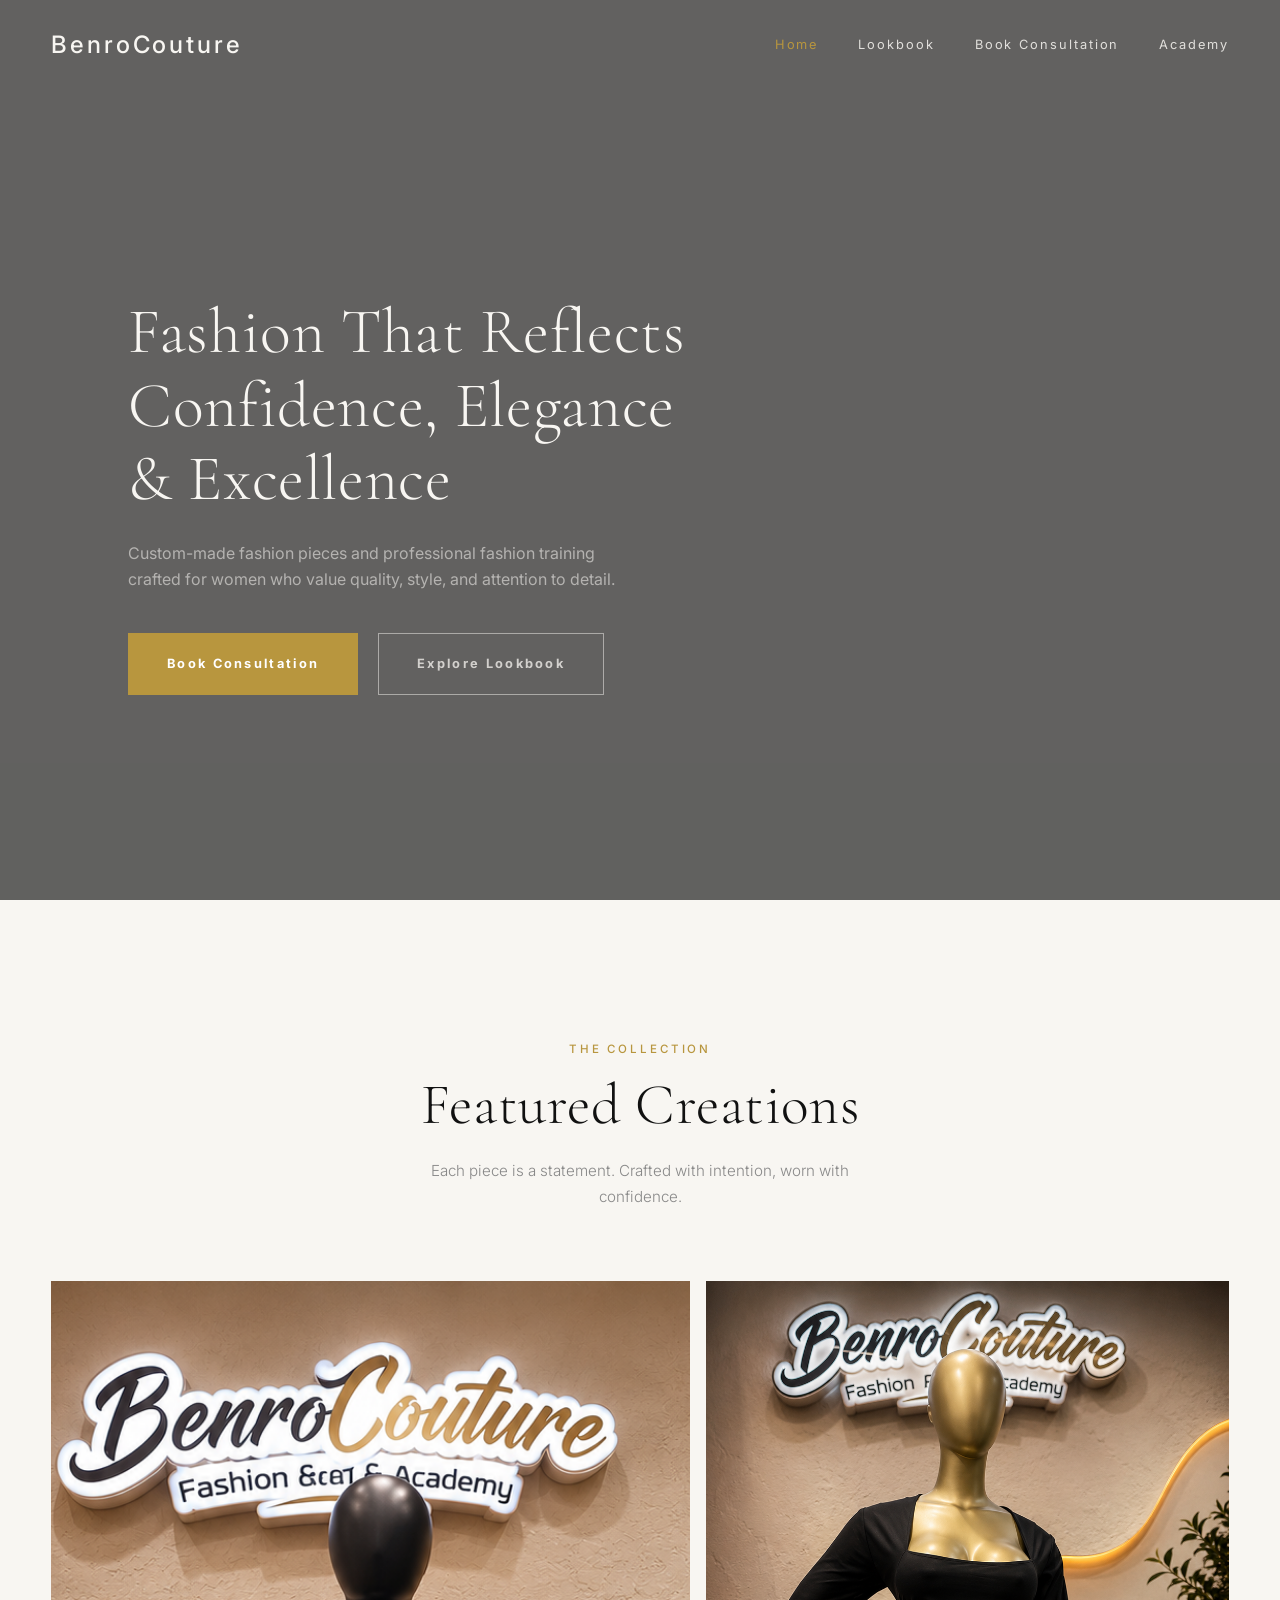
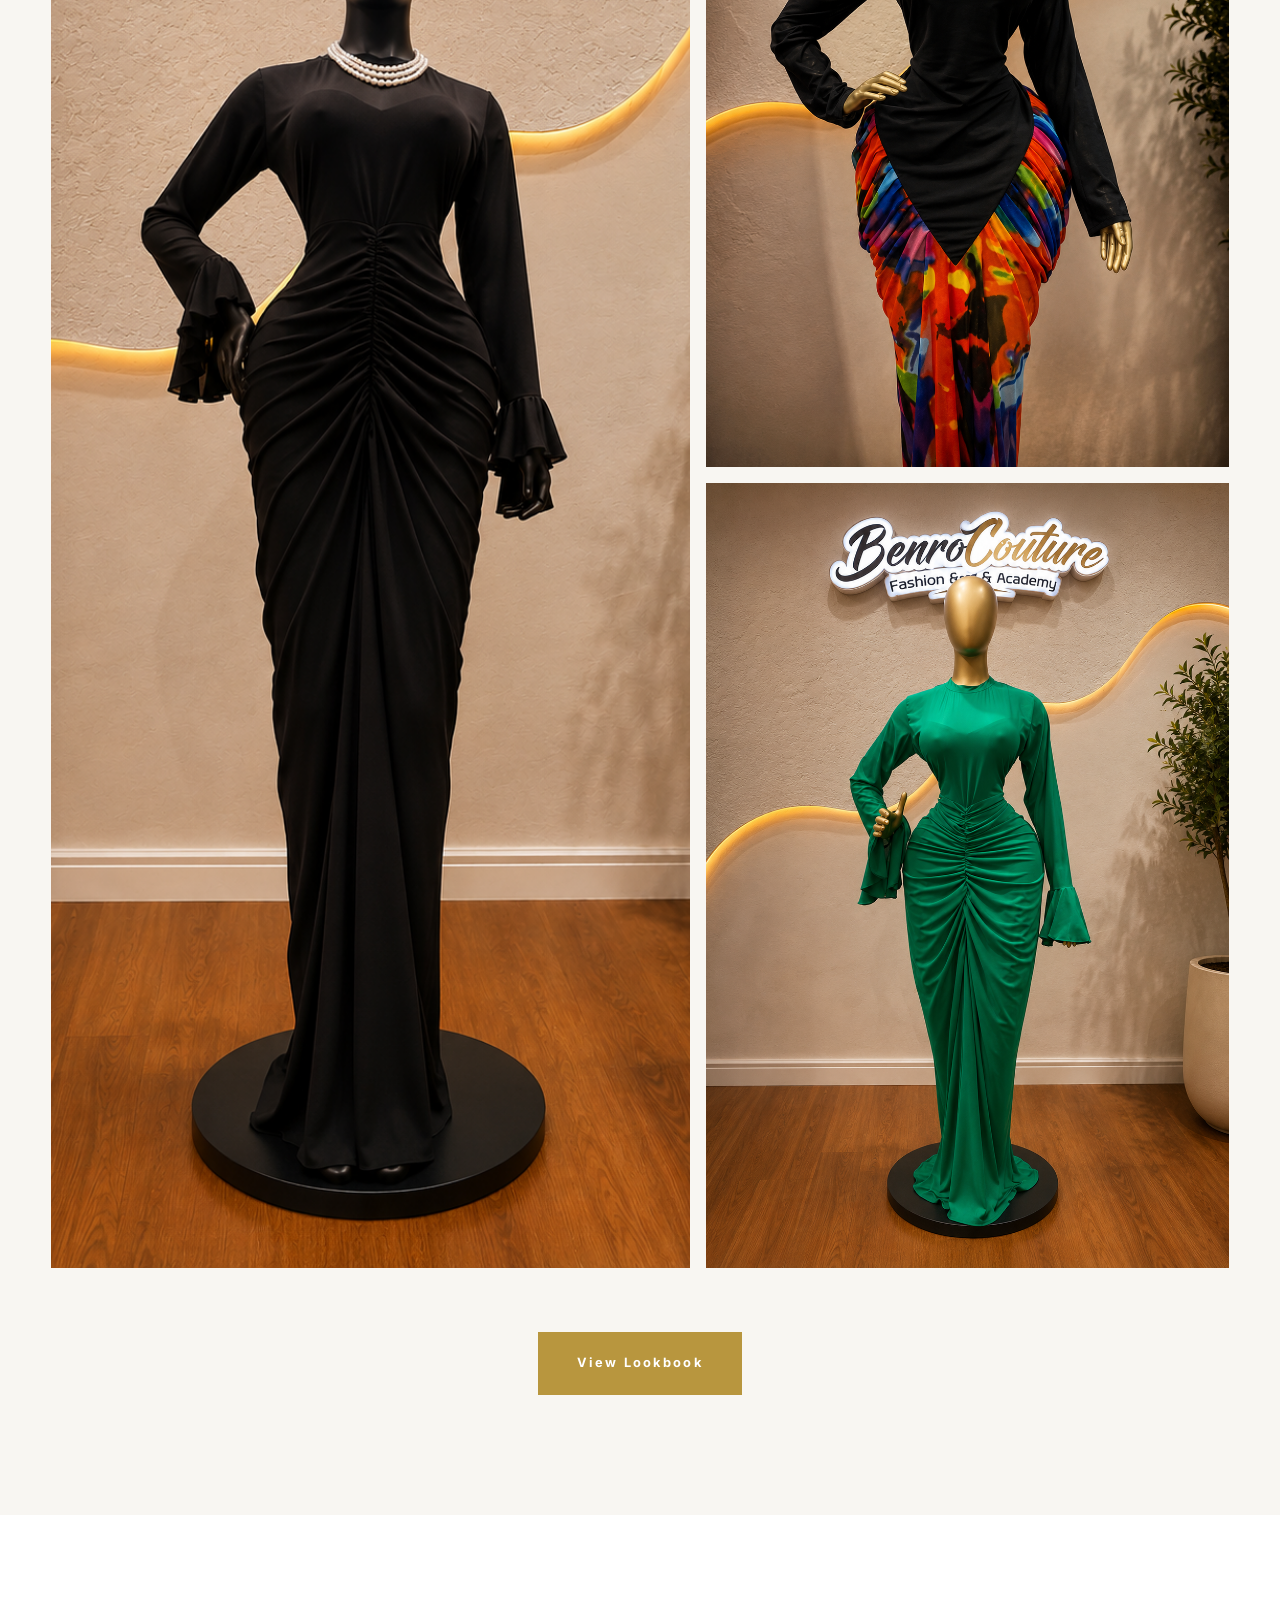
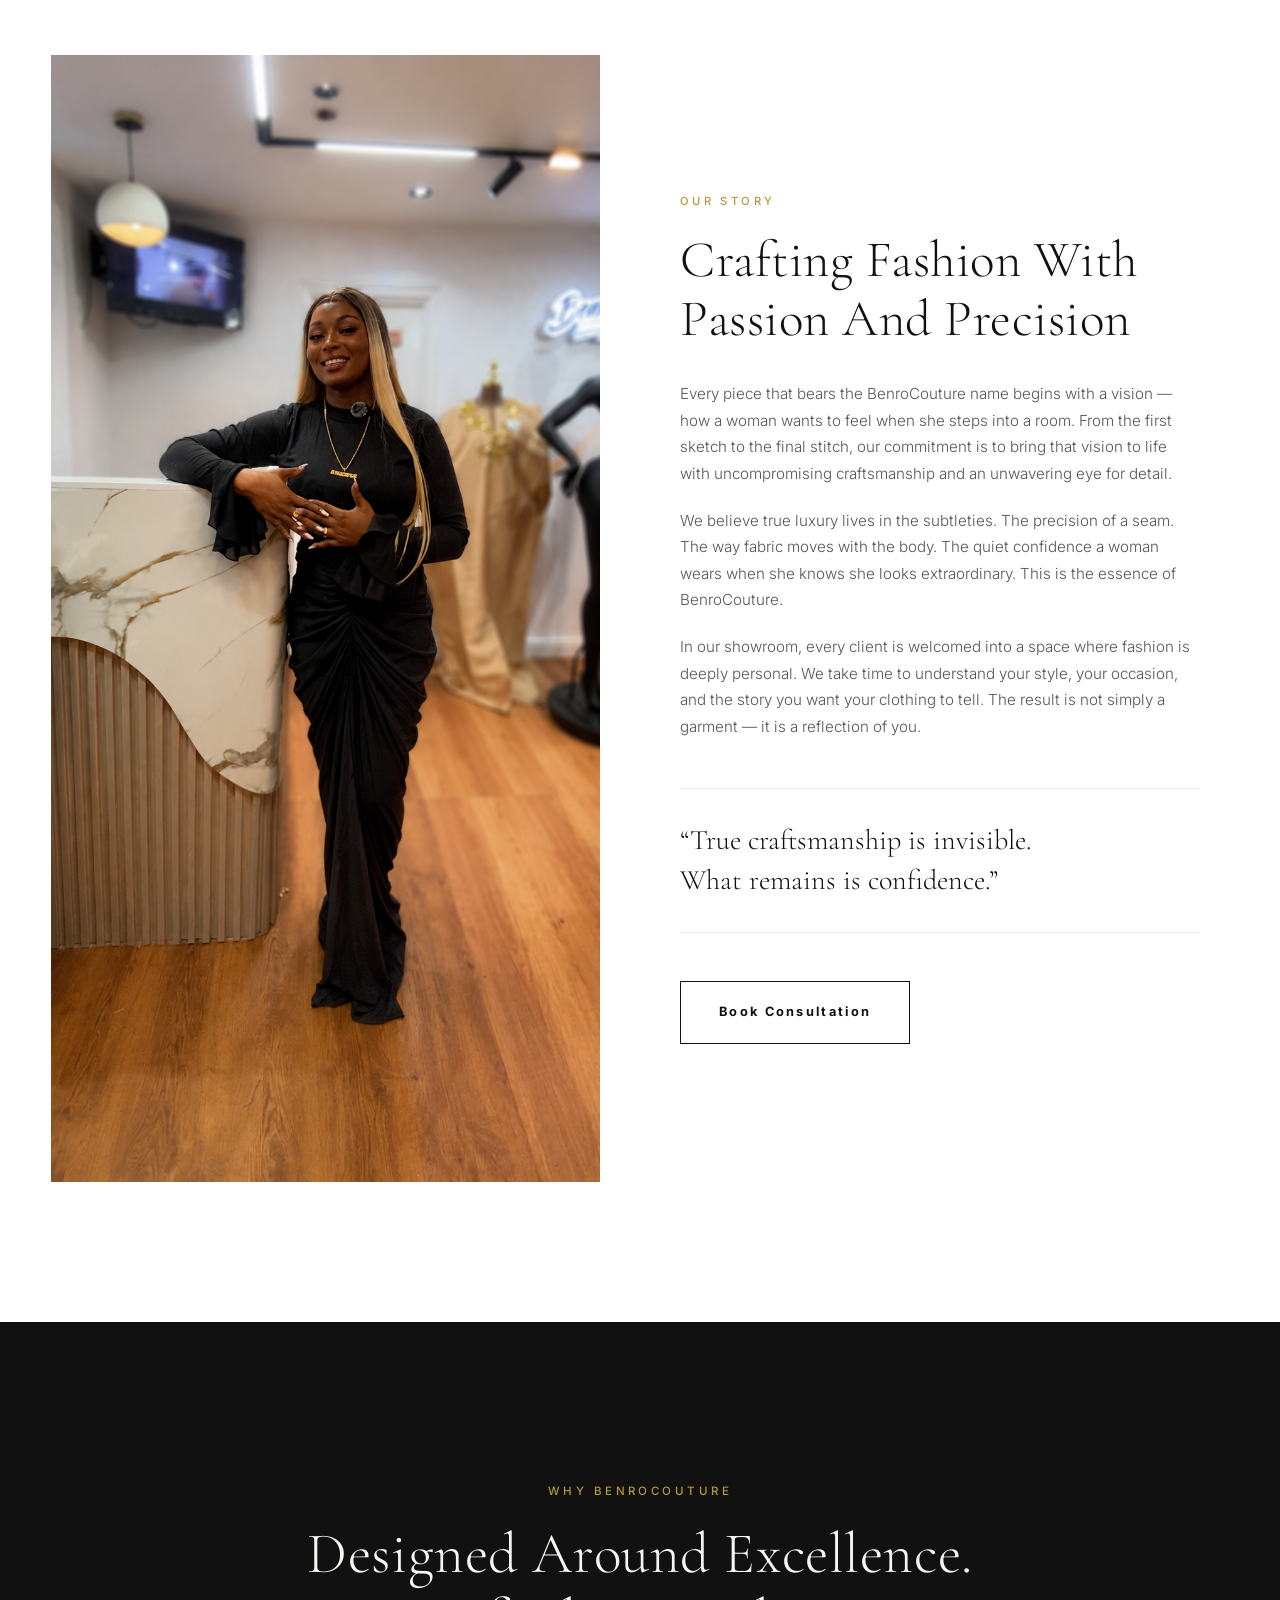
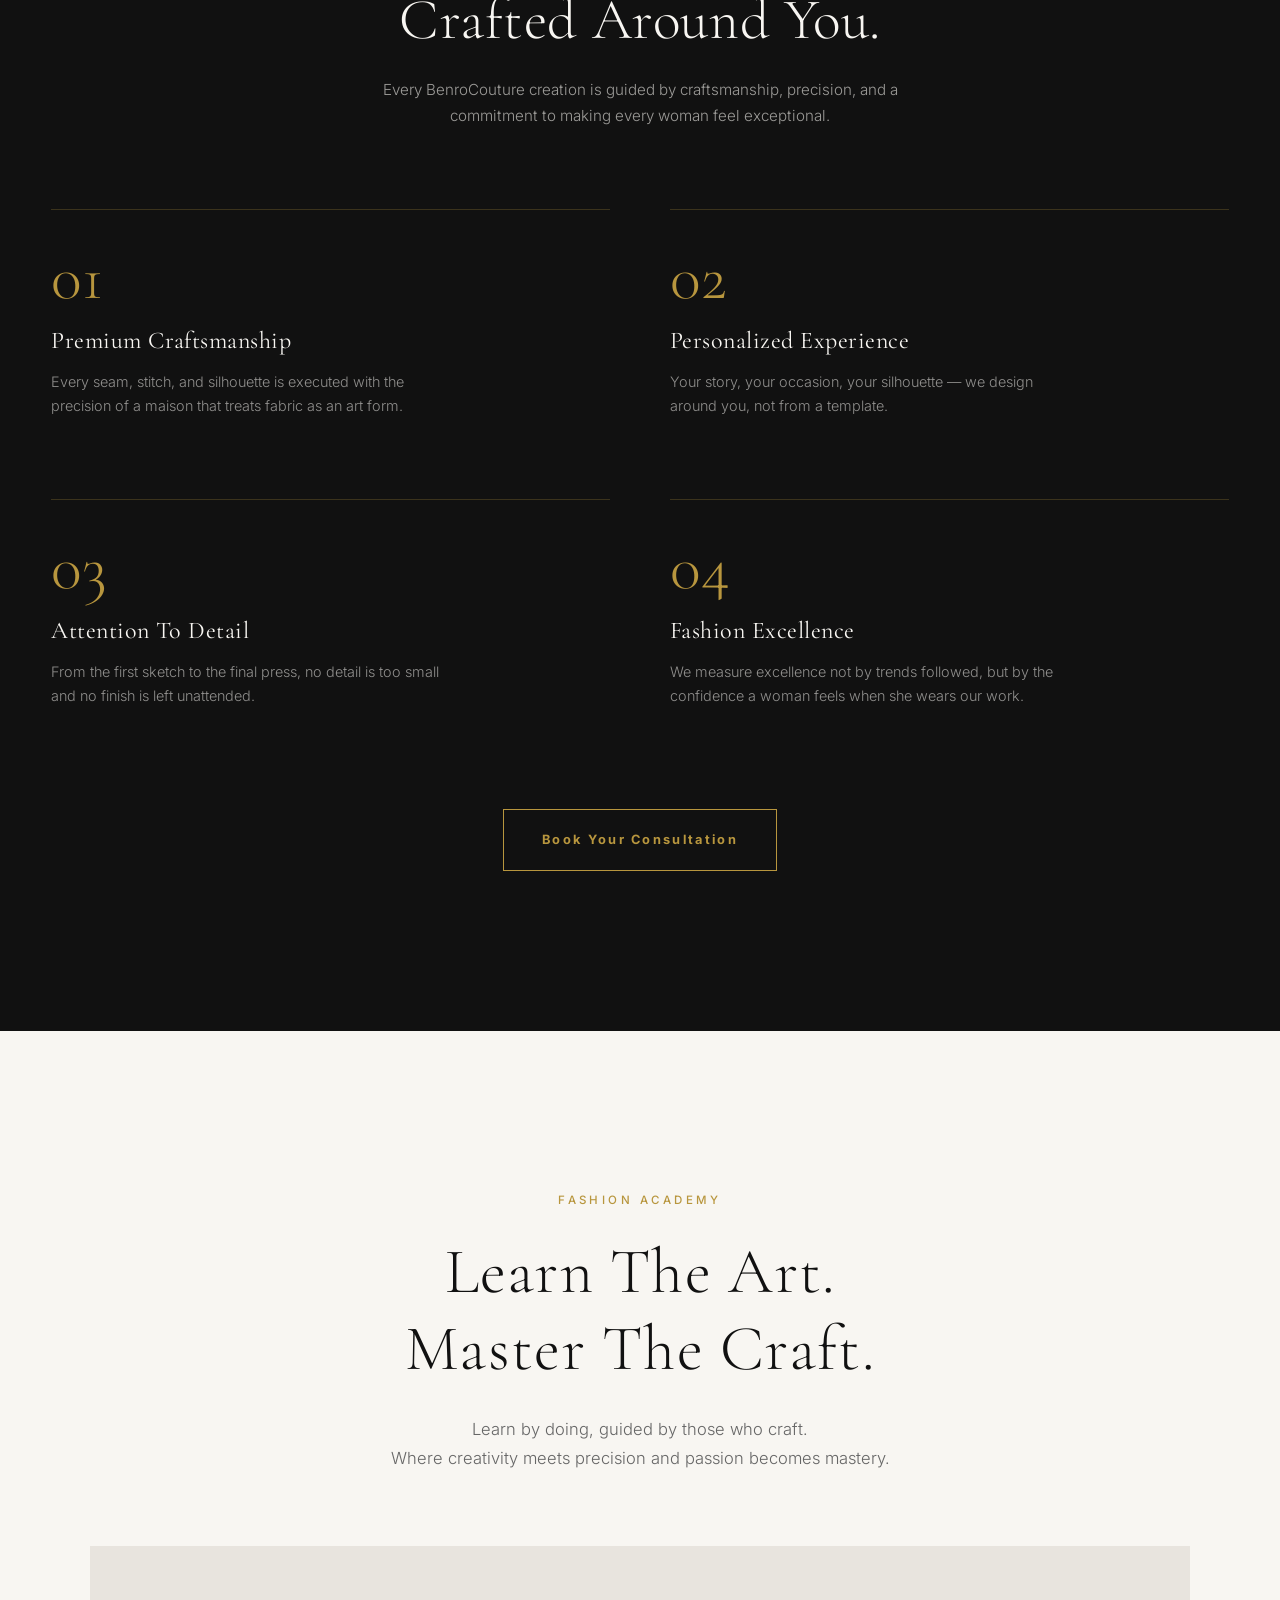
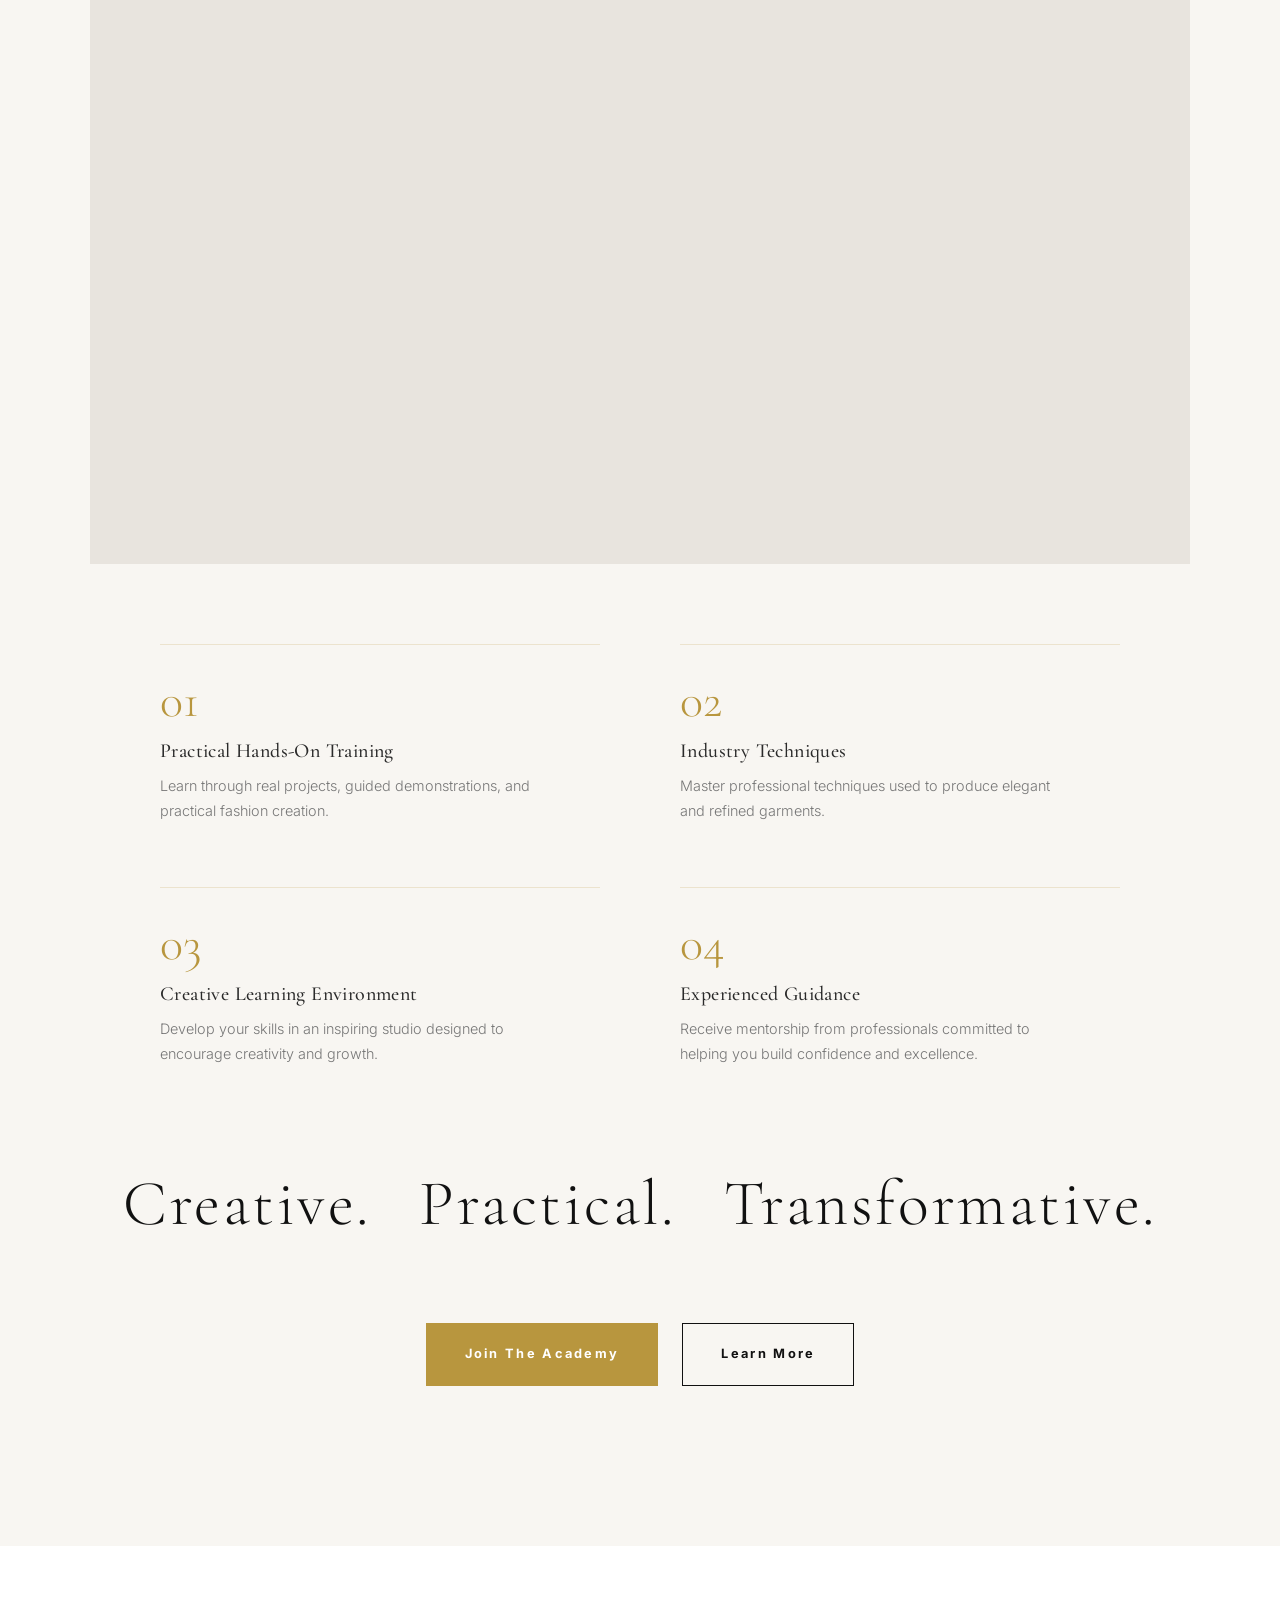
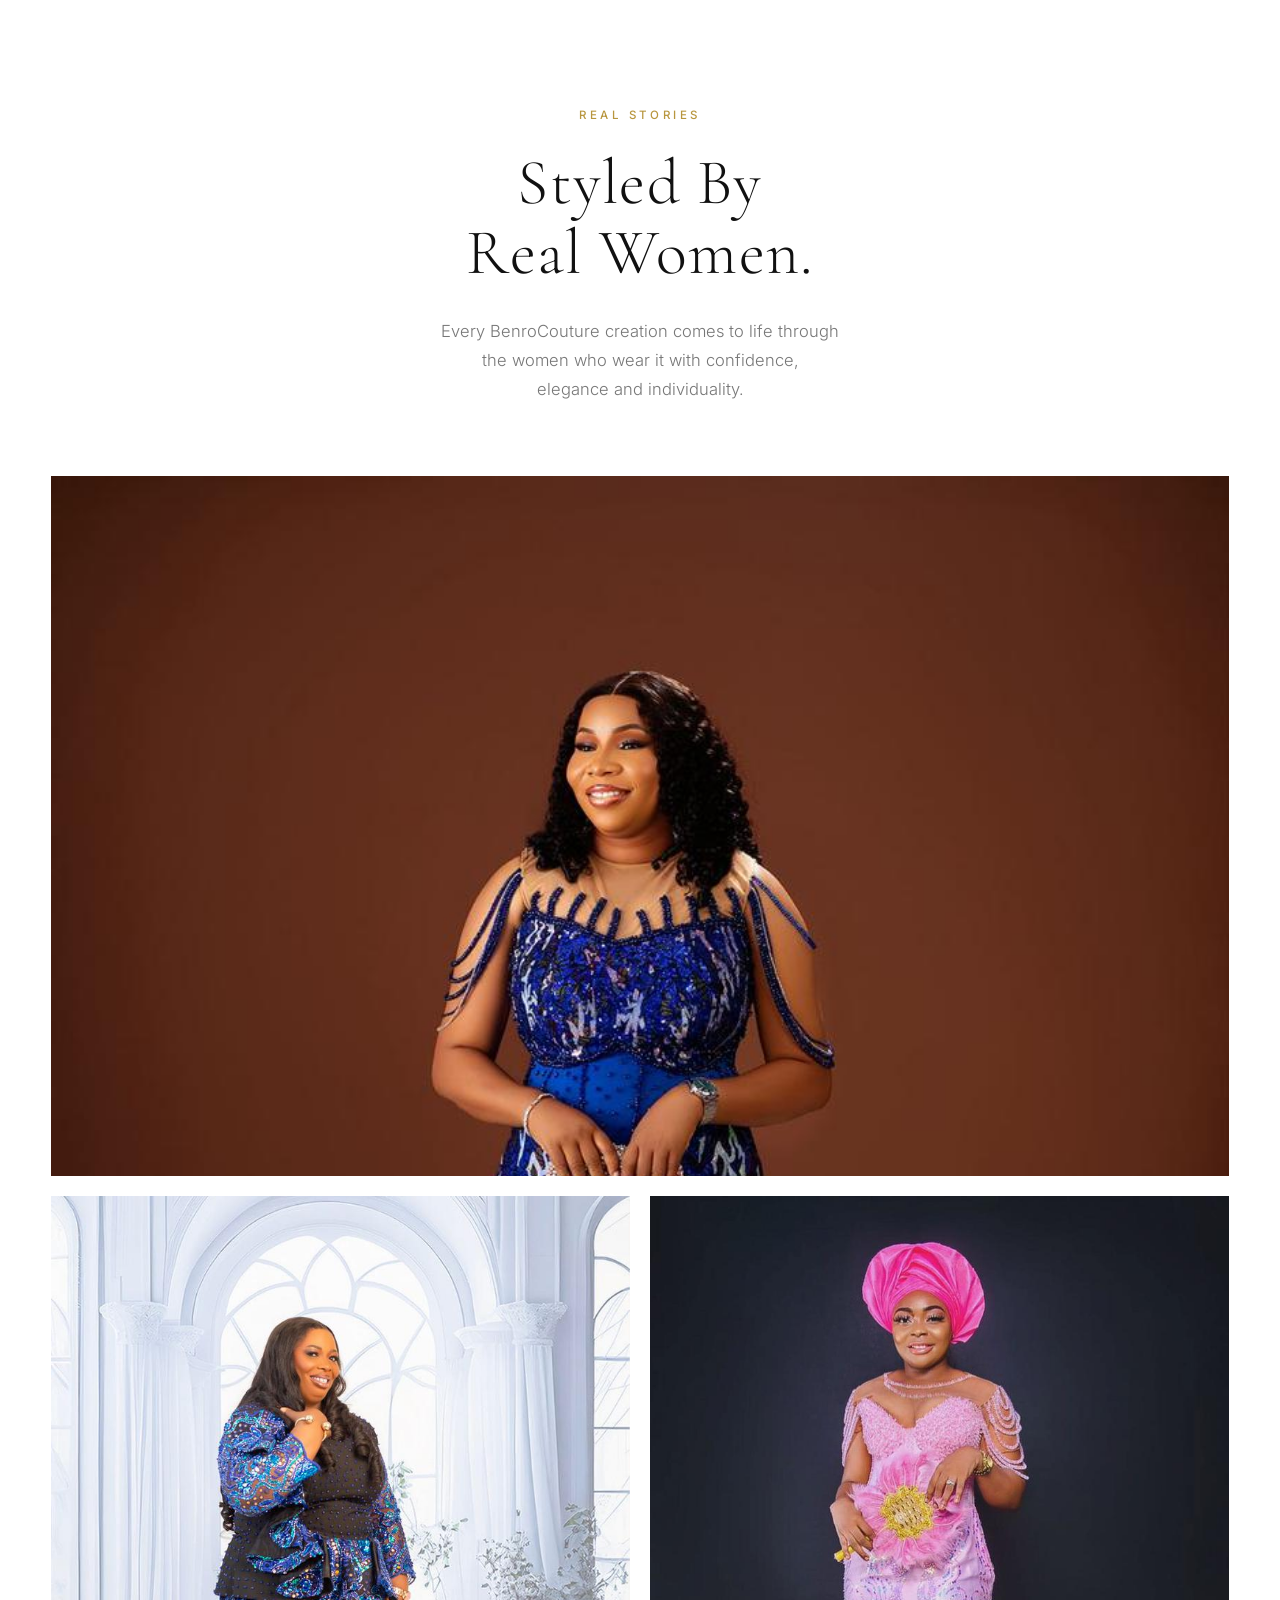
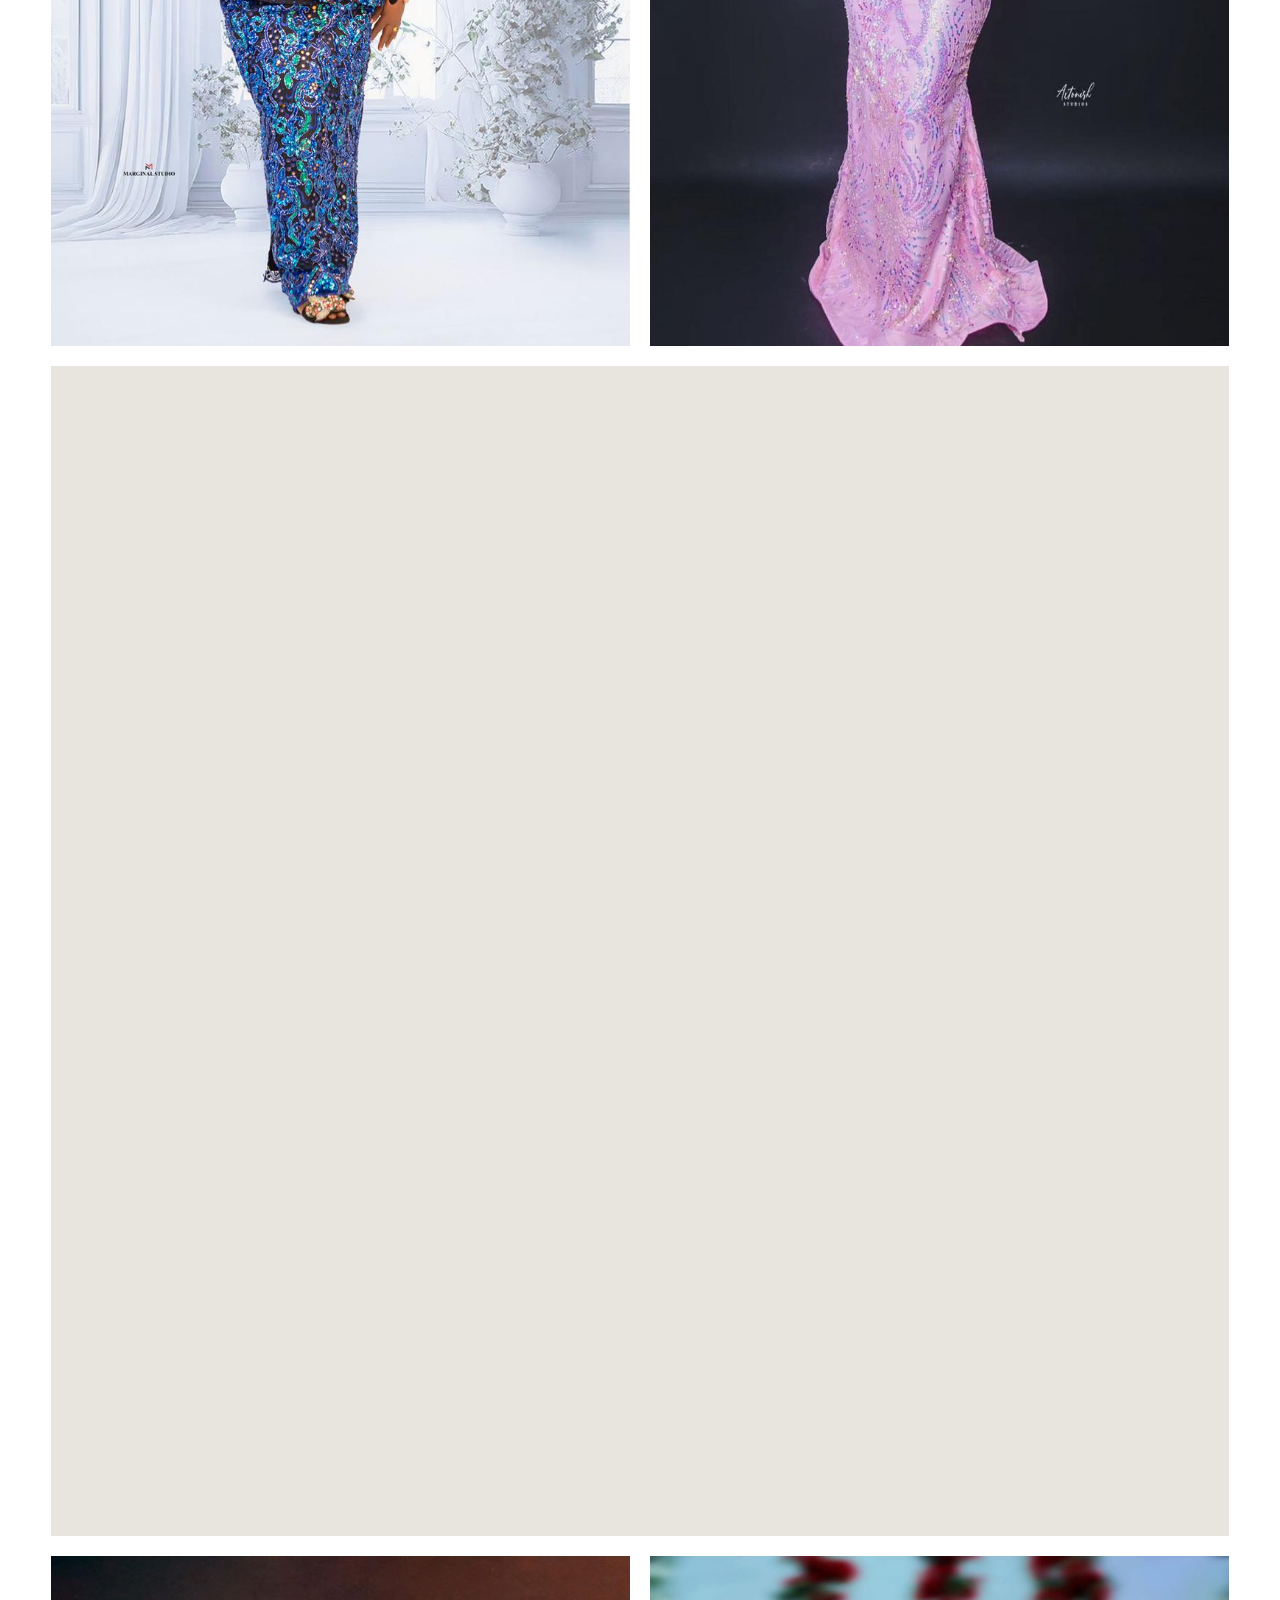
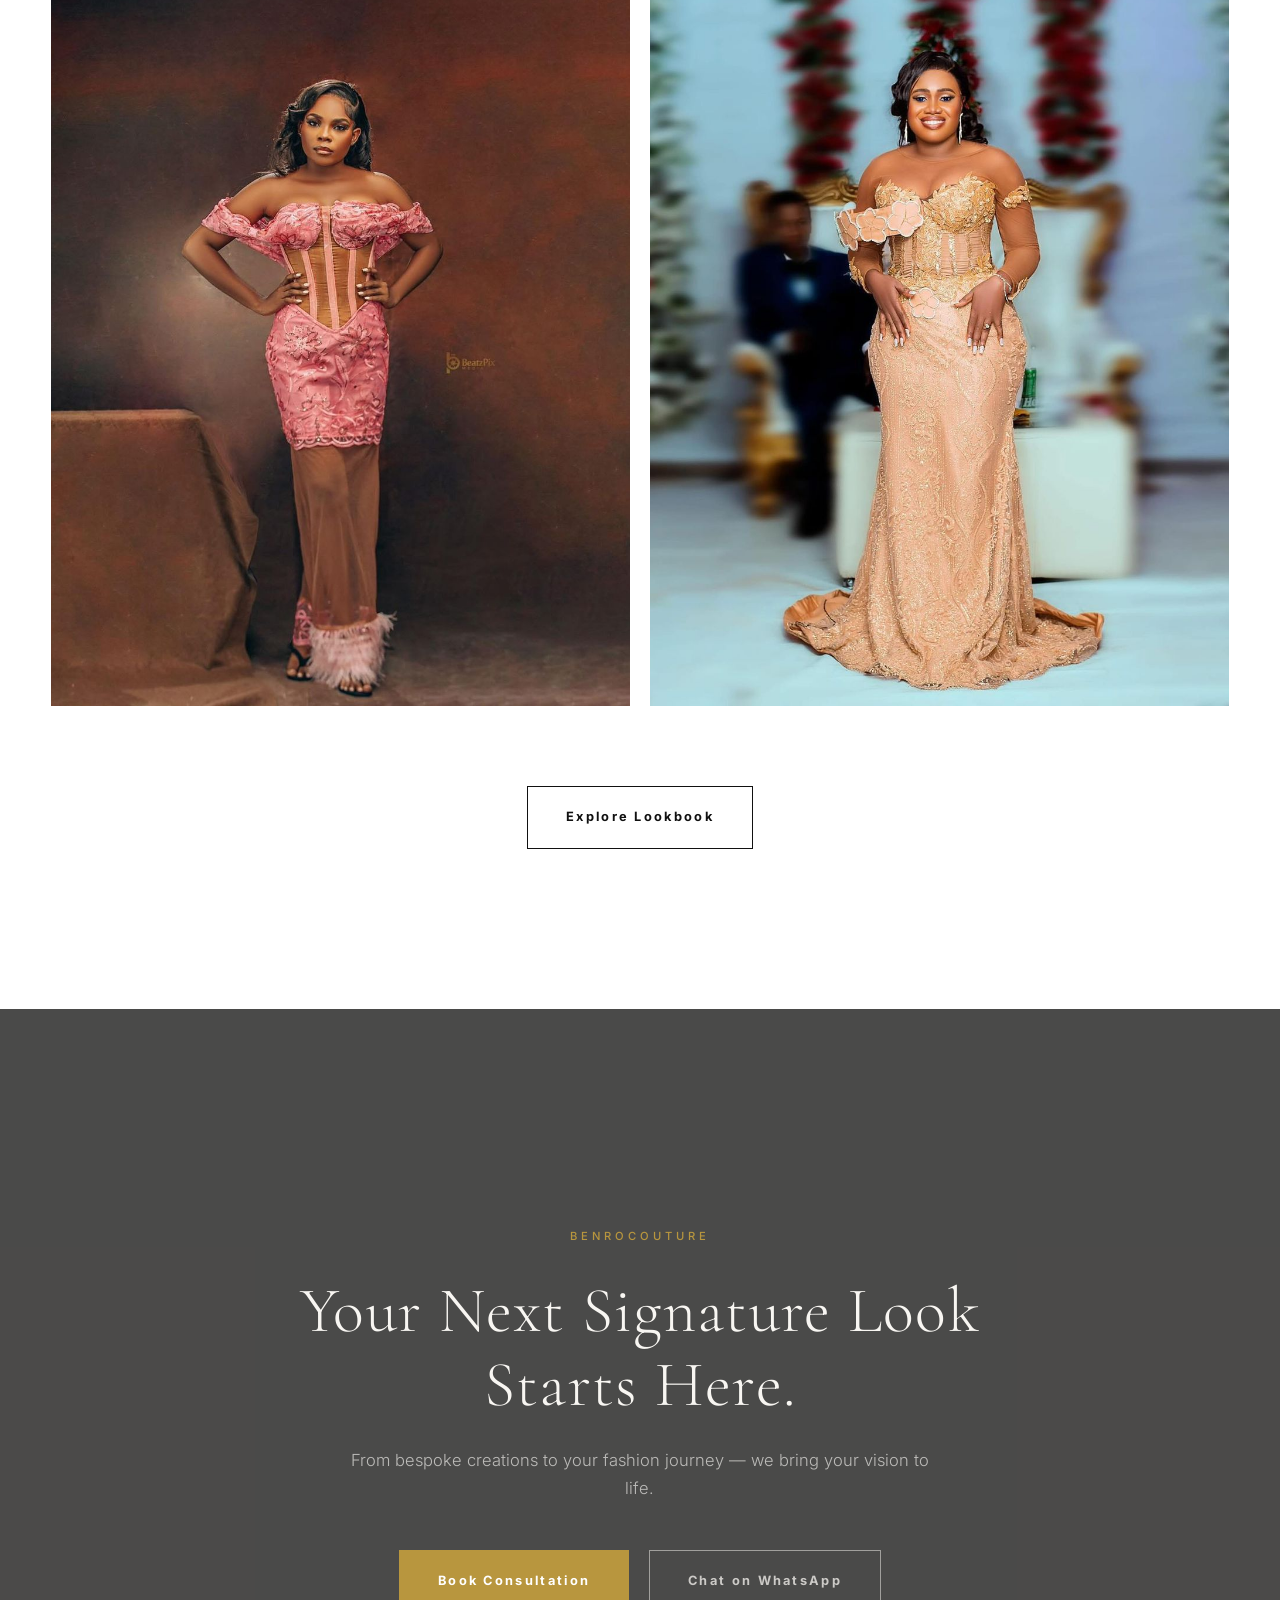
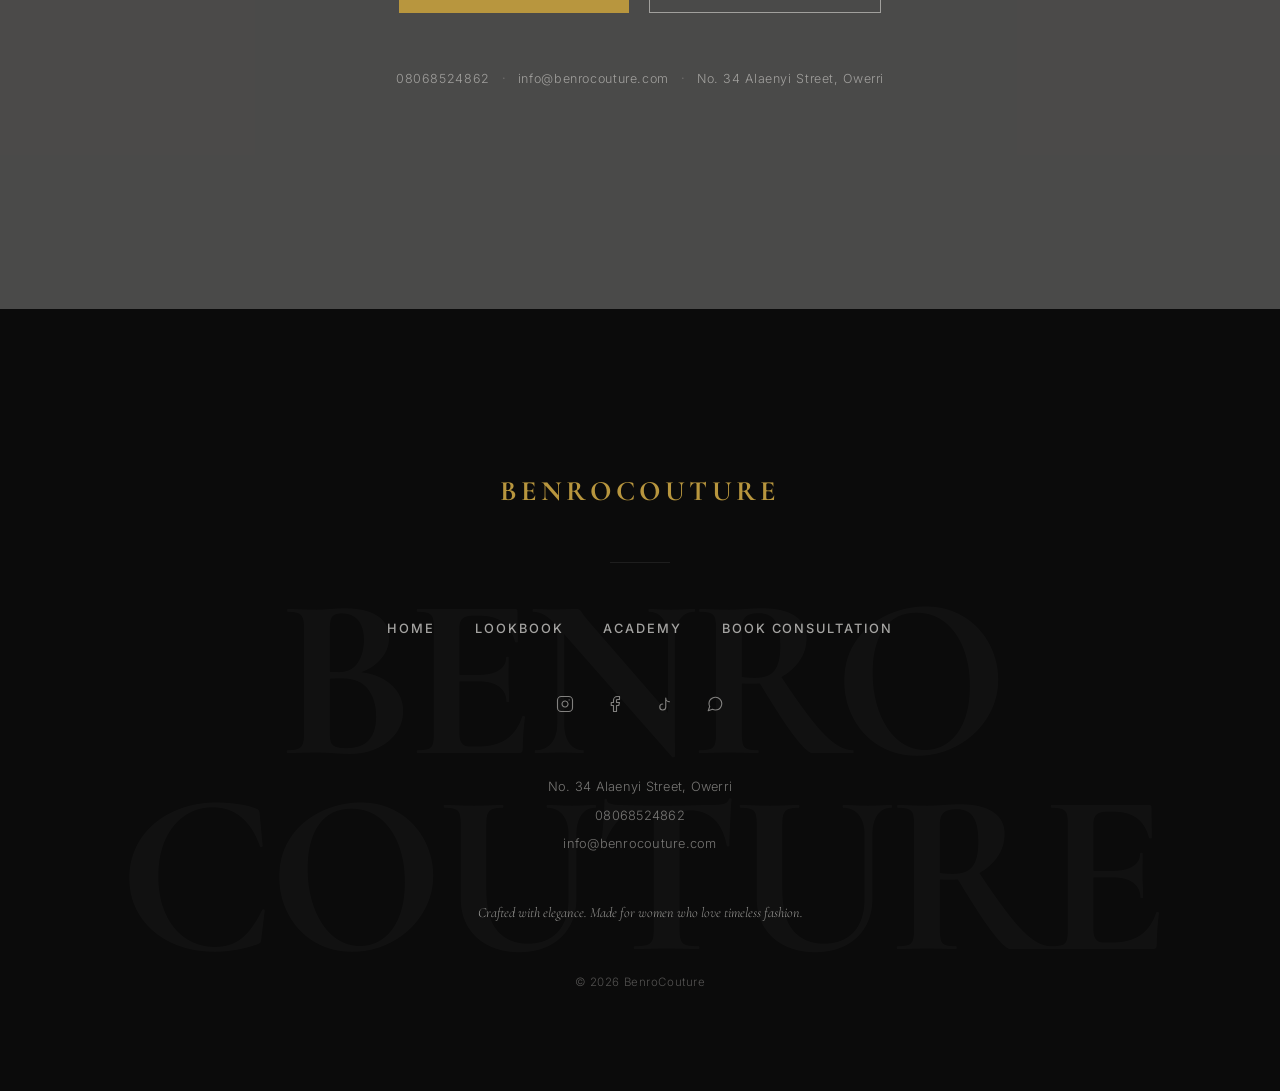
==== commit f4b463f5: "Reorder nav: Academy moved to last position" ====
--- a/index.html
+++ b/index.html
@@ -3,14 +3,85 @@
 <head>
     <meta charset="UTF-8">
     <meta name="viewport" content="width=device-width, initial-scale=1.0, viewport-fit=cover">
-    <title>BenroCouture | Premium Editorial Fashion & Academy</title>
-    <meta name="description" content="Custom-made female fashion pieces, couture garments, bespoke tailoring, and professional fashion training in Imo State. Crafted for women who value elegance and style.">
+    <meta name="color-scheme" content="dark light">
+    <meta name="theme-color" content="#111111">
+    <meta name="apple-mobile-web-app-capable" content="yes">
+    <meta name="apple-mobile-web-app-status-bar-style" content="black-translucent">
+    <meta name="mobile-web-app-capable" content="yes">
+
+    <title>BenroCouture | Luxury Bespoke Fashion House &amp; Fashion Academy</title>
+    <meta name="description" content="Experience timeless bespoke fashion, bridal couture and professional fashion training at BenroCouture. Designed with elegance and crafted with precision.">
+
+    <link rel="canonical" href="https://benro-couture.vercel.app/">
+
+    <meta property="og:type" content="website">
+    <meta property="og:site_name" content="BenroCouture">
+    <meta property="og:locale" content="en_NG">
+    <meta property="og:url" content="https://benro-couture.vercel.app/">
+    <meta property="og:title" content="BenroCouture | Luxury Bespoke Fashion House &amp; Fashion Academy">
+    <meta property="og:description" content="Experience timeless bespoke fashion, bridal couture and professional fashion training at BenroCouture. Designed with elegance and crafted with precision.">
+    <meta property="og:image" content="https://benro-couture.vercel.app/assets/images/og-image.jpg">
+    <meta property="og:image:width" content="1200">
+    <meta property="og:image:height" content="630">
+
+    <meta name="twitter:card" content="summary_large_image">
+    <meta name="twitter:title" content="BenroCouture | Luxury Bespoke Fashion House &amp; Fashion Academy">
+    <meta name="twitter:description" content="Experience timeless bespoke fashion, bridal couture and professional fashion training at BenroCouture. Designed with elegance and crafted with precision.">
+    <meta name="twitter:image" content="https://benro-couture.vercel.app/assets/images/og-image.jpg">
+
+    <link rel="icon" type="image/x-icon" href="/favicon.ico">
+    <link rel="icon" type="image/png" sizes="32x32" href="/favicon-32x32.png">
+    <link rel="apple-touch-icon" sizes="180x180" href="/apple-touch-icon.png">
+    <link rel="icon" type="image/png" sizes="192x192" href="/android-chrome-192x192.png">
+    <link rel="icon" type="image/png" sizes="512x512" href="/android-chrome-512x512.png">
+    <link rel="manifest" href="/site.webmanifest">
+
     <!-- Google Fonts -->
     <link rel="preconnect" href="https://fonts.googleapis.com">
     <link rel="preconnect" href="https://fonts.gstatic.com" crossorigin>
     <link href="https://fonts.googleapis.com/css2?family=Cormorant+Garamond:ital,wght@0,300;0,400;0,500;0,600;0,700;1,300;1,400&family=Inter:wght@300;400;500;600&display=swap" rel="stylesheet">
     <!-- Stylesheet -->
     <link rel="stylesheet" href="style.css">
+
+    <script type="application/ld+json">
+    {
+        "@context": "https://schema.org",
+        "@type": "LocalBusiness",
+        "name": "BenroCouture",
+        "alternateName": "BenroCouture Fashion House",
+        "description": "Premium bespoke fashion house and fashion academy based in Owerri, Nigeria. Specialising in custom-made female fashion, bridal couture, and professional fashion training.",
+        "url": "https://benro-couture.vercel.app/",
+        "telephone": "+2347044688075",
+        "email": "info@benrocouture.com",
+        "image": "https://benro-couture.vercel.app/assets/images/og-image.jpg",
+        "priceRange": "₦₦₦₦",
+        "address": {
+            "@type": "PostalAddress",
+            "streetAddress": "No. 34 Alaenyi Street",
+            "addressLocality": "Owerri",
+            "addressRegion": "Imo State",
+            "addressCountry": "NG"
+        },
+        "sameAs": [
+            "https://instagram.com/BENROCOUTURE",
+            "https://facebook.com/BENROCOUTURE"
+        ],
+        "knowsAbout": ["Bespoke Fashion", "Bridal Couture", "Fashion Design", "Fashion Training", "Tailoring"],
+        "parentOrganization": {
+            "@type": "Organization",
+            "name": "BenroCouture"
+        },
+        "hasOfferCatalog": {
+            "@type": "OfferCatalog",
+            "name": "Fashion Services",
+            "itemListElement": [
+                { "@type": "Offer", "itemOffered": { "@type": "Service", "name": "Custom Outfit Design" } },
+                { "@type": "Offer", "itemOffered": { "@type": "Service", "name": "Bridal & Special Occasion Wear" } },
+                { "@type": "Offer", "itemOffered": { "@type": "Service", "name": "Fashion Academy Training" } }
+            ]
+        }
+    }
+    </script>
 </head>
 <body>
 
@@ -26,8 +97,8 @@
             <nav class="nav-links" id="desktop-nav">
                 <a href="#home" class="nav-item active">Home</a>
                 <a href="lookbook.html" class="nav-item">Lookbook</a>
-                <a href="#academy" class="nav-item">Academy</a>
                 <a href="consultation.html" class="nav-item">Book Consultation</a>
+                <a href="academy.html" class="nav-item">Academy</a>
             </nav>
 
             <!-- Mobile Menu Toggle -->
@@ -44,8 +115,8 @@
         <nav class="mobile-nav-links">
             <a href="#home" class="mobile-nav-item">Home</a>
             <a href="lookbook.html" class="mobile-nav-item">Lookbook</a>
-            <a href="#academy" class="mobile-nav-item">Academy</a>
             <a href="consultation.html" class="mobile-nav-item">Book Consultation</a>
+            <a href="academy.html" class="mobile-nav-item">Academy</a>
         </nav>
     </div>
 
@@ -429,7 +500,7 @@
             <nav class="footer-nav" data-reveal>
                 <a href="#home" class="footer-nav-link">Home</a>
                 <a href="lookbook.html" class="footer-nav-link">Lookbook</a>
-                <a href="#academy" class="footer-nav-link">Academy</a>
+                <a href="academy.html" class="footer-nav-link">Academy</a>
                 <a href="consultation.html" class="footer-nav-link">Book Consultation</a>
             </nav>
 
--- a/style.css
+++ b/style.css
@@ -3542,3 +3542,872 @@
         font-size: 28px;
     }
 }
+
+/* ==========================================
+    20. Academy Page
+   ========================================== */
+
+.academy-page {
+    --ac-gold: var(--color-accent, #B8963E);
+    --ac-ivory: var(--color-surface, #F8F6F2);
+    --ac-white: #FFFFFF;
+    --ac-dark: var(--color-primary, #111111);
+    --ac-spacing-section: 140px;
+    --ac-transition: 0.8s cubic-bezier(0.16, 1, 0.3, 1);
+    background: var(--ac-white);
+    scroll-behavior: smooth;
+}
+
+/* --- Shared section patterns --- */
+.ac-eyebrow {
+    display: block;
+    font-family: var(--font-body);
+    font-size: clamp(11px, 1vw, 13px);
+    font-weight: 500;
+    letter-spacing: 4px;
+    text-transform: uppercase;
+    color: var(--ac-gold);
+    margin-bottom: 16px;
+}
+
+.ac-section-heading {
+    font-family: var(--font-headings);
+    font-size: clamp(30px, 4vw, 48px);
+    font-weight: 300;
+    line-height: 1.12;
+    color: var(--ac-dark);
+    letter-spacing: -0.3px;
+}
+
+/* --- Hero --- */
+.ac-hero {
+    position: relative;
+    height: 95vh;
+    min-height: 600px;
+    display: flex;
+    align-items: center;
+    justify-content: center;
+    overflow: hidden;
+}
+
+.ac-hero-image-wrapper {
+    position: absolute;
+    inset: 0;
+    width: 100%;
+    height: 100%;
+}
+
+.ac-hero-image {
+    width: 100%;
+    height: 100%;
+    object-fit: cover;
+    object-position: center 15%;
+    display: block;
+}
+
+.ac-hero-overlay {
+    position: absolute;
+    inset: 0;
+    background: rgba(17, 17, 17, 0.55);
+    z-index: 1;
+}
+
+.ac-hero-content {
+    position: relative;
+    z-index: 2;
+    text-align: center;
+    max-width: 780px;
+    padding: 0 24px;
+}
+
+.ac-hero-eyebrow {
+    display: block;
+    font-family: var(--font-body);
+    font-size: clamp(11px, 1.2vw, 14px);
+    font-weight: 500;
+    letter-spacing: 4px;
+    text-transform: uppercase;
+    color: var(--ac-gold);
+    margin-bottom: 24px;
+}
+
+.ac-hero-heading {
+    font-family: var(--font-headings);
+    font-size: clamp(36px, 5.5vw, 68px);
+    font-weight: 300;
+    line-height: 1.1;
+    color: var(--ac-white);
+    margin-bottom: 20px;
+    letter-spacing: -0.3px;
+}
+
+.ac-hero-copy {
+    font-family: var(--font-body);
+    font-size: clamp(14px, 1.2vw, 17px);
+    font-weight: 300;
+    color: rgba(248, 246, 242, 0.8);
+    line-height: 1.7;
+    max-width: 520px;
+    margin: 0 auto 32px;
+}
+
+.ac-hero-actions {
+    display: flex;
+    justify-content: center;
+    gap: 16px;
+    flex-wrap: wrap;
+}
+
+/* --- Philosophy Section --- */
+.ac-philosophy {
+    padding: var(--ac-spacing-section) 0;
+    background: var(--ac-ivory);
+}
+
+.ac-philosophy-container {
+    max-width: 800px;
+    margin: 0 auto;
+    padding: 0 40px;
+}
+
+.ac-philosophy-header {
+    text-align: center;
+    margin-bottom: 56px;
+}
+
+.ac-philosophy-body {
+    max-width: 680px;
+    margin: 0 auto;
+}
+
+.ac-philosophy-text {
+    font-family: var(--font-body);
+    font-size: clamp(15px, 1.1vw, 17px);
+    font-weight: 300;
+    line-height: 1.8;
+    color: rgba(17, 17, 17, 0.65);
+    margin-bottom: 24px;
+}
+
+.ac-philosophy-text:last-child {
+    margin-bottom: 0;
+}
+
+/* --- Skills Section --- */
+.ac-skills {
+    padding: var(--ac-spacing-section) 0;
+    background: var(--ac-white);
+}
+
+.ac-skills-container {
+    max-width: 1280px;
+    margin: 0 auto;
+    padding: 0 40px;
+}
+
+.ac-skills-header {
+    text-align: center;
+    margin-bottom: 72px;
+}
+
+.ac-skills-grid {
+    display: grid;
+    grid-template-columns: repeat(4, 1fr);
+    gap: 20px;
+}
+
+.ac-skill-card {
+    background: var(--ac-ivory);
+    border: 1px solid rgba(17, 17, 17, 0.04);
+    border-radius: 12px;
+    overflow: hidden;
+    transition: transform 0.6s cubic-bezier(0.16, 1, 0.3, 1), box-shadow 0.6s cubic-bezier(0.16, 1, 0.3, 1);
+}
+
+.ac-skill-card:hover {
+    transform: translateY(-4px);
+    box-shadow: 0 16px 48px rgba(17, 17, 17, 0.08);
+}
+
+.ac-skill-icon-wrapper {
+    width: 100%;
+    aspect-ratio: 5 / 3;
+    display: flex;
+    align-items: center;
+    justify-content: center;
+    background: var(--ac-ivory);
+    color: var(--ac-gold);
+    transition: background 0.6s cubic-bezier(0.16, 1, 0.3, 1), color 0.6s cubic-bezier(0.16, 1, 0.3, 1);
+    border-bottom: 1px solid rgba(17, 17, 17, 0.04);
+}
+
+.ac-skill-card:hover .ac-skill-icon-wrapper {
+    background: #f5f0e6;
+    color: #a8852e;
+}
+
+.ac-skill-icon {
+    width: 80px;
+    height: 80px;
+    transition: transform 0.8s cubic-bezier(0.16, 1, 0.3, 1);
+}
+
+.ac-skill-card:hover .ac-skill-icon {
+    transform: scale(1.08) rotate(-2deg);
+}
+
+.ac-skill-content {
+    padding: 20px 20px 24px;
+}
+
+.ac-skill-title {
+    font-family: var(--font-headings);
+    font-size: clamp(16px, 1.2vw, 20px);
+    font-weight: 400;
+    color: var(--ac-dark);
+    line-height: 1.25;
+    margin-bottom: 6px;
+}
+
+.ac-skill-desc {
+    font-family: var(--font-body);
+    font-size: clamp(13px, 0.85vw, 14px);
+    font-weight: 300;
+    line-height: 1.55;
+    color: rgba(17, 17, 17, 0.55);
+}
+
+/* --- Video Section --- */
+.ac-video {
+    padding: 0 0 var(--ac-spacing-section);
+    background: var(--ac-white);
+}
+
+.ac-video-wrapper {
+    width: 100%;
+    height: 85vh;
+    min-height: 600px;
+    background: #111;
+    overflow: hidden;
+}
+
+.ac-video-element {
+    width: 100%;
+    height: 100%;
+    object-fit: cover;
+    display: block;
+}
+
+.ac-video-summary {
+    max-width: 680px;
+    margin: 56px auto 0;
+    padding: 0 40px;
+    text-align: center;
+}
+
+.ac-video-text {
+    font-family: var(--font-body);
+    font-size: clamp(15px, 1.1vw, 17px);
+    font-weight: 300;
+    line-height: 1.8;
+    color: rgba(17, 17, 17, 0.65);
+}
+
+/* --- Journey Section --- */
+.ac-journey {
+    padding: var(--ac-spacing-section) 0;
+    background: var(--ac-ivory);
+}
+
+.ac-journey-container {
+    max-width: 700px;
+    margin: 0 auto;
+    padding: 0 40px;
+}
+
+.ac-journey-header {
+    text-align: center;
+    margin-bottom: 80px;
+}
+
+.ac-timeline {
+    display: flex;
+    flex-direction: column;
+    align-items: center;
+}
+
+.ac-timeline-step {
+    display: grid;
+    grid-template-columns: auto 1fr;
+    gap: 32px;
+    width: 100%;
+    max-width: 520px;
+}
+
+.ac-timeline-number {
+    font-family: var(--font-headings);
+    font-size: clamp(32px, 3.5vw, 48px);
+    font-weight: 300;
+    color: var(--ac-gold);
+    line-height: 1;
+    min-width: 48px;
+}
+
+.ac-timeline-content {
+    padding-top: 4px;
+}
+
+.ac-timeline-title {
+    font-family: var(--font-headings);
+    font-size: clamp(18px, 1.6vw, 22px);
+    font-weight: 400;
+    color: var(--ac-dark);
+    margin-bottom: 6px;
+}
+
+.ac-timeline-text {
+    font-family: var(--font-body);
+    font-size: 14px;
+    font-weight: 300;
+    color: rgba(17, 17, 17, 0.5);
+    line-height: 1.6;
+}
+
+.ac-timeline-line {
+    width: 1px;
+    height: 40px;
+    background: rgba(185, 150, 62, 0.2);
+    margin: 8px 0 8px 24px;
+}
+
+/* --- Mentor Section --- */
+.ac-mentor {
+    padding: var(--ac-spacing-section) 0;
+    background: var(--ac-white);
+}
+
+.ac-mentor-container {
+    max-width: 1100px;
+    margin: 0 auto;
+    padding: 0 40px;
+    display: grid;
+    grid-template-columns: 1fr 1fr;
+    gap: 80px;
+    align-items: center;
+}
+
+.ac-mentor-header {
+    display: none;
+}
+
+.ac-mentor-header .ac-eyebrow {
+    display: block;
+    margin-bottom: 12px;
+}
+
+.ac-mentor-header .ac-section-heading {
+    margin-bottom: 0;
+}
+
+@media (min-width: 769px) {
+    .ac-mentor-header {
+        display: block;
+        grid-column: 2;
+    }
+
+    .ac-mentor-image-wrapper {
+        grid-column: 1;
+        grid-row: 1 / 3;
+    }
+
+    .ac-mentor-body {
+        grid-column: 2;
+    }
+}
+
+.ac-mentor-image-wrapper {
+    width: 100%;
+    overflow: hidden;
+}
+
+.ac-mentor-image {
+    width: 100%;
+    height: 100%;
+    object-fit: cover;
+    display: block;
+}
+
+.ac-mentor-body {
+    max-width: 480px;
+}
+
+.ac-mentor-role {
+    font-family: var(--font-body);
+    font-size: clamp(13px, 0.9vw, 15px);
+    font-weight: 400;
+    color: rgba(17, 17, 17, 0.45);
+    letter-spacing: 0.05em;
+    margin-bottom: 24px;
+}
+
+.ac-mentor-text p {
+    font-family: var(--font-body);
+    font-size: clamp(14px, 1vw, 16px);
+    font-weight: 300;
+    line-height: 1.8;
+    color: rgba(17, 17, 17, 0.65);
+    margin-bottom: 20px;
+}
+
+.ac-mentor-text p:last-child {
+    margin-bottom: 0;
+    font-family: var(--font-headings);
+    font-size: clamp(17px, 1.3vw, 20px);
+    font-weight: 300;
+    font-style: italic;
+    color: var(--ac-dark);
+    line-height: 1.5;
+    padding-top: 24px;
+    border-top: 1px solid rgba(17, 17, 17, 0.08);
+}
+
+/* --- Outcomes Section --- */
+.ac-outcomes {
+    padding: var(--ac-spacing-section) 0;
+    background: var(--ac-dark);
+}
+
+.ac-outcomes-container {
+    max-width: 1280px;
+    margin: 0 auto;
+    padding: 0 40px;
+}
+
+.ac-outcomes-header {
+    text-align: center;
+    margin-bottom: 72px;
+}
+
+.ac-outcomes-header .ac-eyebrow {
+    color: var(--ac-gold);
+}
+
+.ac-outcomes-header .ac-section-heading {
+    color: var(--ac-white);
+}
+
+.ac-outcomes-grid {
+    display: grid;
+    grid-template-columns: repeat(4, 1fr);
+    gap: 40px;
+}
+
+.ac-outcome-card {
+    padding-top: 32px;
+    border-top: 1px solid rgba(184, 150, 62, 0.2);
+}
+
+.ac-outcome-number {
+    display: block;
+    font-family: var(--font-headings);
+    font-size: 3rem;
+    font-weight: 300;
+    color: var(--ac-gold);
+    line-height: 1;
+    margin-bottom: 16px;
+}
+
+.ac-outcome-title {
+    font-family: var(--font-headings);
+    font-size: clamp(17px, 1.3vw, 22px);
+    font-weight: 400;
+    color: var(--ac-white);
+    line-height: 1.25;
+    margin-bottom: 10px;
+}
+
+.ac-outcome-text {
+    font-family: var(--font-body);
+    font-size: clamp(13px, 0.9vw, 15px);
+    font-weight: 300;
+    line-height: 1.7;
+    color: rgba(248, 246, 242, 0.55);
+}
+
+/* --- Enrolment Section --- */
+.ac-enrolment {
+    padding: var(--ac-spacing-section) 0;
+    background: var(--ac-ivory);
+}
+
+.ac-enrolment-container {
+    max-width: 700px;
+    margin: 0 auto;
+    padding: 0 40px;
+}
+
+.ac-enrolment-header {
+    text-align: center;
+    margin-bottom: 64px;
+}
+
+.ac-enrolment-details {
+    margin-bottom: 56px;
+}
+
+.ac-enrolment-item {
+    display: flex;
+    flex-direction: column;
+    gap: 8px;
+    padding: 20px 0;
+}
+
+.ac-enrolment-label {
+    font-family: var(--font-body);
+    font-size: 12px;
+    font-weight: 500;
+    letter-spacing: 2px;
+    text-transform: uppercase;
+    color: var(--ac-gold);
+}
+
+.ac-enrolment-value {
+    font-family: var(--font-body);
+    font-size: clamp(14px, 1vw, 16px);
+    font-weight: 300;
+    line-height: 1.6;
+    color: rgba(17, 17, 17, 0.65);
+}
+
+.ac-enrolment-divider {
+    width: 100%;
+    height: 1px;
+    background: rgba(17, 17, 17, 0.06);
+}
+
+.ac-enrolment-actions {
+    display: flex;
+    justify-content: center;
+    gap: 16px;
+    flex-wrap: wrap;
+}
+
+/* --- FAQ Section --- */
+.ac-faq {
+    padding: var(--ac-spacing-section) 0;
+    background: var(--ac-white);
+}
+
+.ac-faq-container {
+    max-width: 700px;
+    margin: 0 auto;
+    padding: 0 40px;
+}
+
+.ac-faq-header {
+    text-align: center;
+    margin-bottom: 64px;
+}
+
+.ac-faq-list {
+    display: flex;
+    flex-direction: column;
+    gap: 0;
+}
+
+.ac-faq-item {
+    border-bottom: 1px solid rgba(17, 17, 17, 0.06);
+    padding: 20px 0;
+    cursor: pointer;
+}
+
+.ac-faq-question {
+    font-family: var(--font-headings);
+    font-size: clamp(16px, 1.3vw, 20px);
+    font-weight: 400;
+    color: var(--ac-dark);
+    line-height: 1.4;
+    list-style: none;
+    display: flex;
+    align-items: center;
+    justify-content: space-between;
+    gap: 16px;
+    cursor: pointer;
+    padding-right: 8px;
+}
+
+.ac-faq-question::-webkit-details-marker {
+    display: none;
+}
+
+.ac-faq-question::after {
+    content: '+';
+    font-family: var(--font-body);
+    font-size: 20px;
+    font-weight: 300;
+    color: var(--ac-gold);
+    flex-shrink: 0;
+    transition: transform 0.3s ease;
+}
+
+details[open] .ac-faq-question::after {
+    content: '−';
+}
+
+.ac-faq-answer {
+    font-family: var(--font-body);
+    font-size: clamp(14px, 1vw, 16px);
+    font-weight: 300;
+    line-height: 1.7;
+    color: rgba(17, 17, 17, 0.55);
+    padding: 16px 0 8px;
+    max-width: 580px;
+}
+
+/* --- Final CTA --- */
+.ac-final-cta {
+    padding: var(--ac-spacing-section) 0;
+    background: var(--ac-ivory);
+    text-align: center;
+}
+
+.ac-final-cta-container {
+    max-width: 700px;
+    margin: 0 auto;
+    padding: 0 40px;
+}
+
+.ac-final-cta-heading {
+    font-family: var(--font-headings);
+    font-size: clamp(34px, 4.5vw, 58px);
+    font-weight: 300;
+    line-height: 1.15;
+    color: var(--ac-dark);
+    margin-bottom: 20px;
+}
+
+.ac-final-cta-copy {
+    font-family: var(--font-body);
+    font-size: clamp(14px, 1.1vw, 16px);
+    font-weight: 300;
+    color: rgba(17, 17, 17, 0.6);
+    line-height: 1.7;
+    max-width: 520px;
+    margin: 0 auto 40px;
+}
+
+.ac-final-cta-actions {
+    display: flex;
+    justify-content: center;
+    gap: 16px;
+    flex-wrap: wrap;
+}
+
+/* --- Data-reveal initial states --- */
+.academy-page [data-reveal] {
+    opacity: 0;
+    transform: translateY(40px);
+}
+
+/* --- Academy Hero Animation helpers --- */
+.academy-page .fade-in-up {
+    opacity: 0;
+    transform: translateY(30px);
+    animation: fadeInUp 0.9s cubic-bezier(0.16, 1, 0.3, 1) forwards;
+}
+
+.academy-page .delay-1 { animation-delay: 0.2s; }
+.academy-page .delay-2 { animation-delay: 0.4s; }
+.academy-page .delay-3 { animation-delay: 0.6s; }
+
+/* ==========================================
+    20b. Academy Page — Responsive
+   ========================================== */
+@media (max-width: 1024px) {
+    .academy-page {
+        --ac-spacing-section: 110px;
+    }
+
+    .ac-skills-grid {
+        grid-template-columns: repeat(2, 1fr);
+        gap: 16px;
+    }
+
+    .ac-outcomes-grid {
+        gap: 32px;
+    }
+
+    .ac-mentor-container {
+        gap: 60px;
+    }
+}
+
+@media (max-width: 768px) {
+    .academy-page {
+        --ac-spacing-section: 80px;
+    }
+
+    .ac-hero {
+        height: 85vh;
+        min-height: 500px;
+    }
+
+    .ac-hero-image {
+        object-position: 70% 20%;
+    }
+
+    .ac-hero-overlay {
+        background: rgba(17, 17, 17, 0.6);
+    }
+
+    .ac-hero-content {
+        padding: 0 24px;
+    }
+
+    .ac-philosophy-container,
+    .ac-skills-container,
+    .ac-video-summary,
+    .ac-journey-container,
+    .ac-mentor-container,
+    .ac-enrolment-container,
+    .ac-faq-container,
+    .ac-final-cta-container,
+    .ac-outcomes-container {
+        padding: 0 20px;
+    }
+
+    .ac-skills-header {
+        margin-bottom: 48px;
+    }
+
+    .ac-skills-grid {
+        grid-template-columns: repeat(2, 1fr);
+        gap: 12px;
+    }
+
+    .ac-skills-grid {
+        gap: 16px;
+    }
+
+    .ac-skill-content {
+        padding: 16px 14px 20px;
+    }
+
+    .ac-video-wrapper {
+        height: 65vh;
+        min-height: 380px;
+    }
+
+    .ac-video-summary {
+        margin-top: 40px;
+    }
+
+    .ac-journey-header {
+        margin-bottom: 56px;
+    }
+
+    .ac-timeline-step {
+        gap: 16px;
+        grid-template-columns: 40px 1fr;
+    }
+
+    .ac-timeline-number {
+        font-size: 32px;
+        min-width: 40px;
+    }
+
+    .ac-timeline-line {
+        margin-left: 20px;
+    }
+
+    .ac-mentor-container {
+        grid-template-columns: 1fr;
+        gap: 0;
+        text-align: center;
+    }
+
+    .ac-mentor-header {
+        display: block;
+        margin-bottom: 32px;
+    }
+
+    .ac-mentor-image-wrapper {
+        max-height: 500px;
+        margin-bottom: 28px;
+    }
+
+    .ac-mentor-body {
+        max-width: 100%;
+    }
+
+    .ac-outcomes-header {
+        margin-bottom: 48px;
+    }
+
+    .ac-outcomes-grid {
+        grid-template-columns: repeat(2, 1fr);
+        gap: 40px 24px;
+    }
+
+    .ac-enrolment-header {
+        margin-bottom: 48px;
+    }
+
+    .ac-faq-header {
+        margin-bottom: 48px;
+    }
+}
+
+@media (max-width: 480px) {
+    .academy-page {
+        --ac-spacing-section: 64px;
+    }
+
+    .ac-hero {
+        height: 85vh;
+        min-height: 460px;
+    }
+
+    .ac-hero-heading {
+        font-size: 30px;
+    }
+
+    .ac-hero-copy {
+        font-size: 14px;
+        margin-bottom: 24px;
+    }
+
+    .ac-hero-actions {
+        flex-direction: column;
+        align-items: center;
+        width: 100%;
+    }
+
+    .ac-hero-actions .btn {
+        width: 100%;
+        text-align: center;
+    }
+
+    .ac-section-heading {
+        font-size: 26px;
+    }
+
+    .ac-skills-grid {
+        grid-template-columns: 1fr;
+        gap: 16px;
+    }
+
+    .ac-video-wrapper {
+        height: 55vh;
+        min-height: 300px;
+    }
+
+    .ac-outcomes-grid {
+        grid-template-columns: 1fr;
+        gap: 32px;
+    }
+
+    .ac-final-cta-heading {
+        font-size: 28px;
+    }
+}
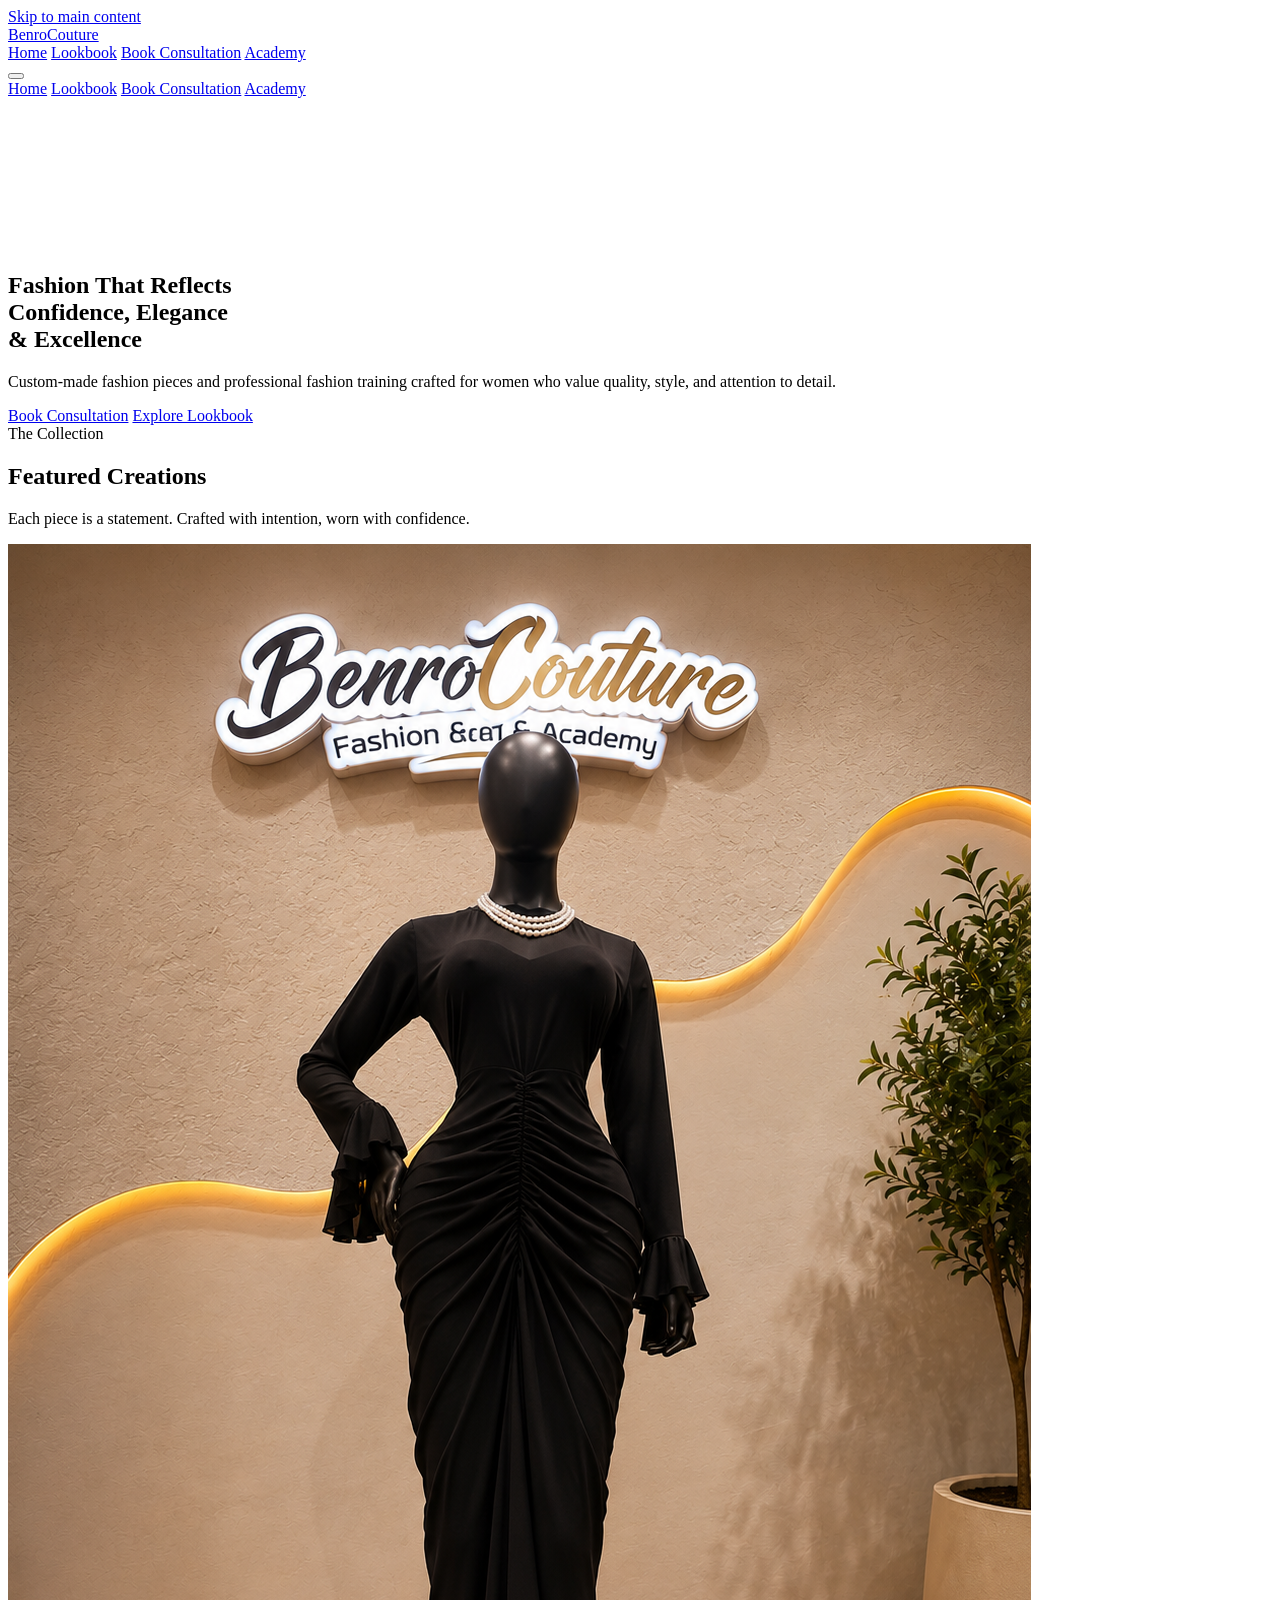
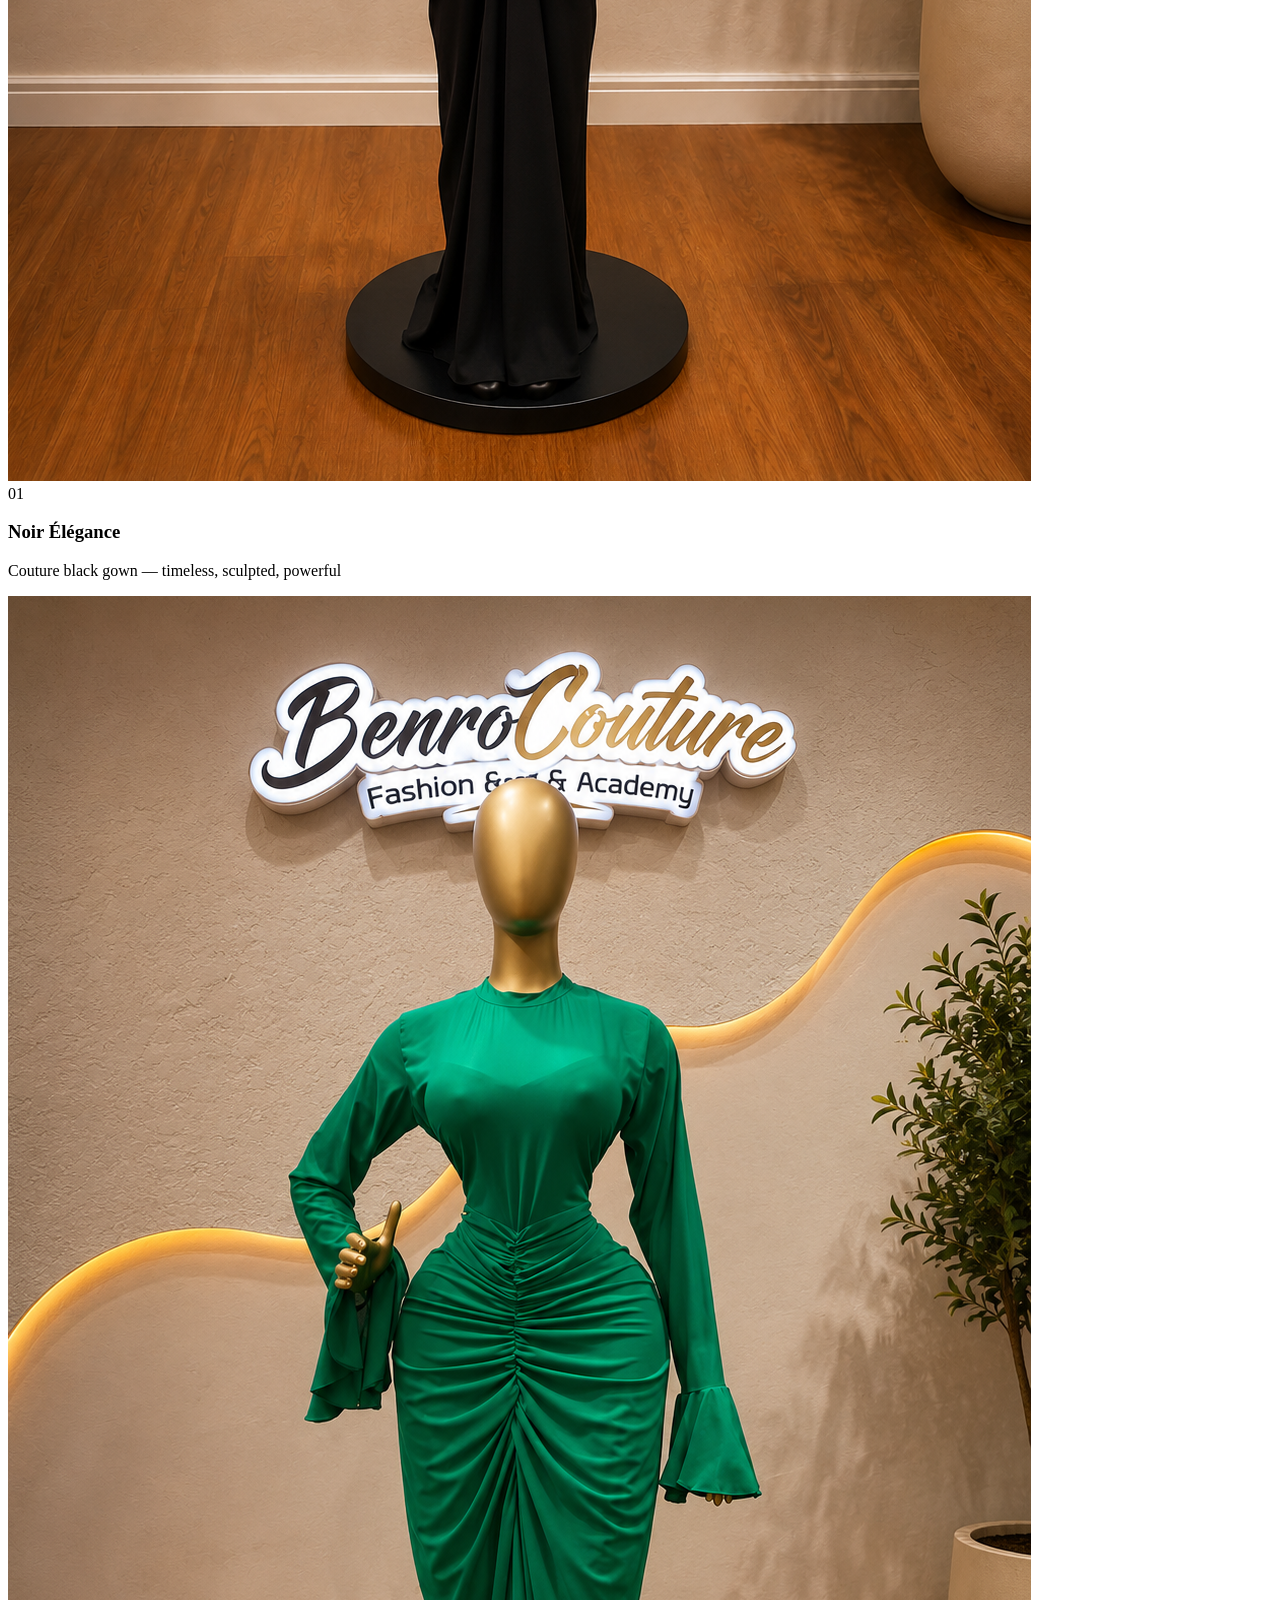
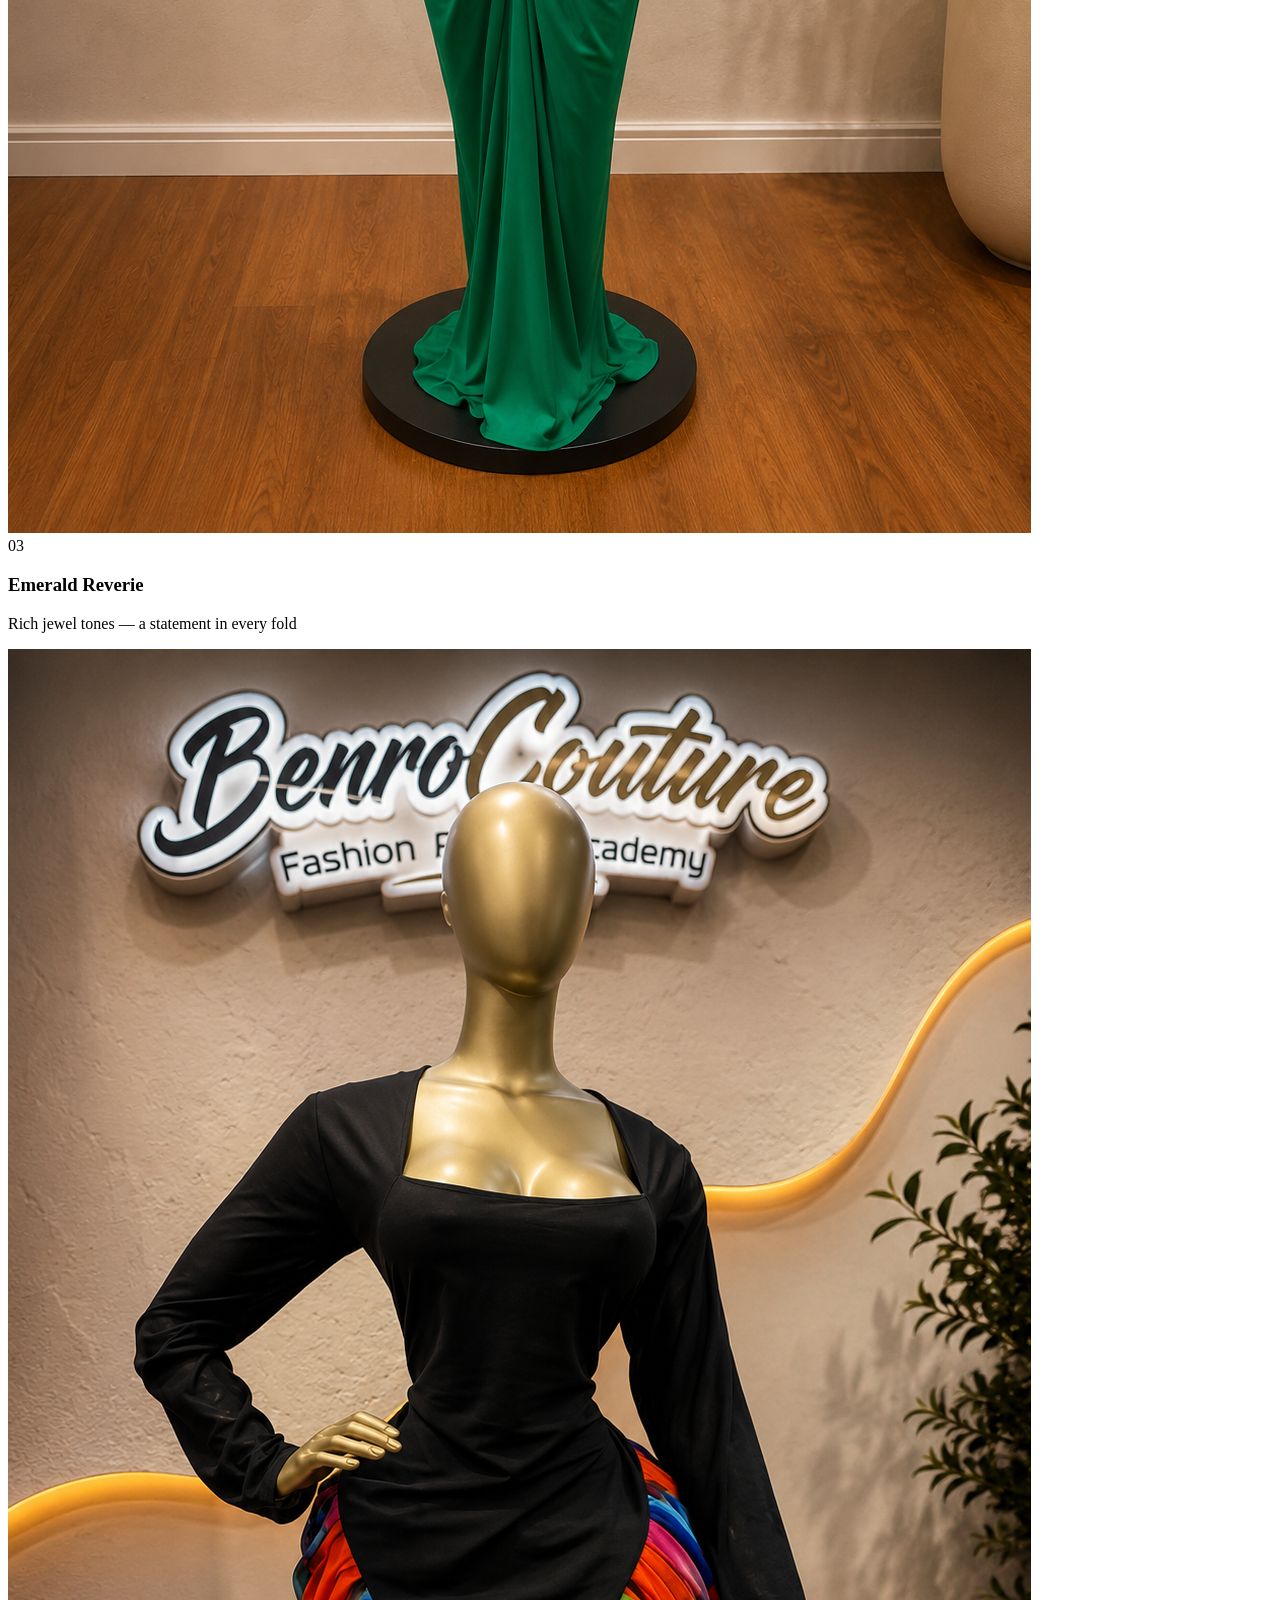
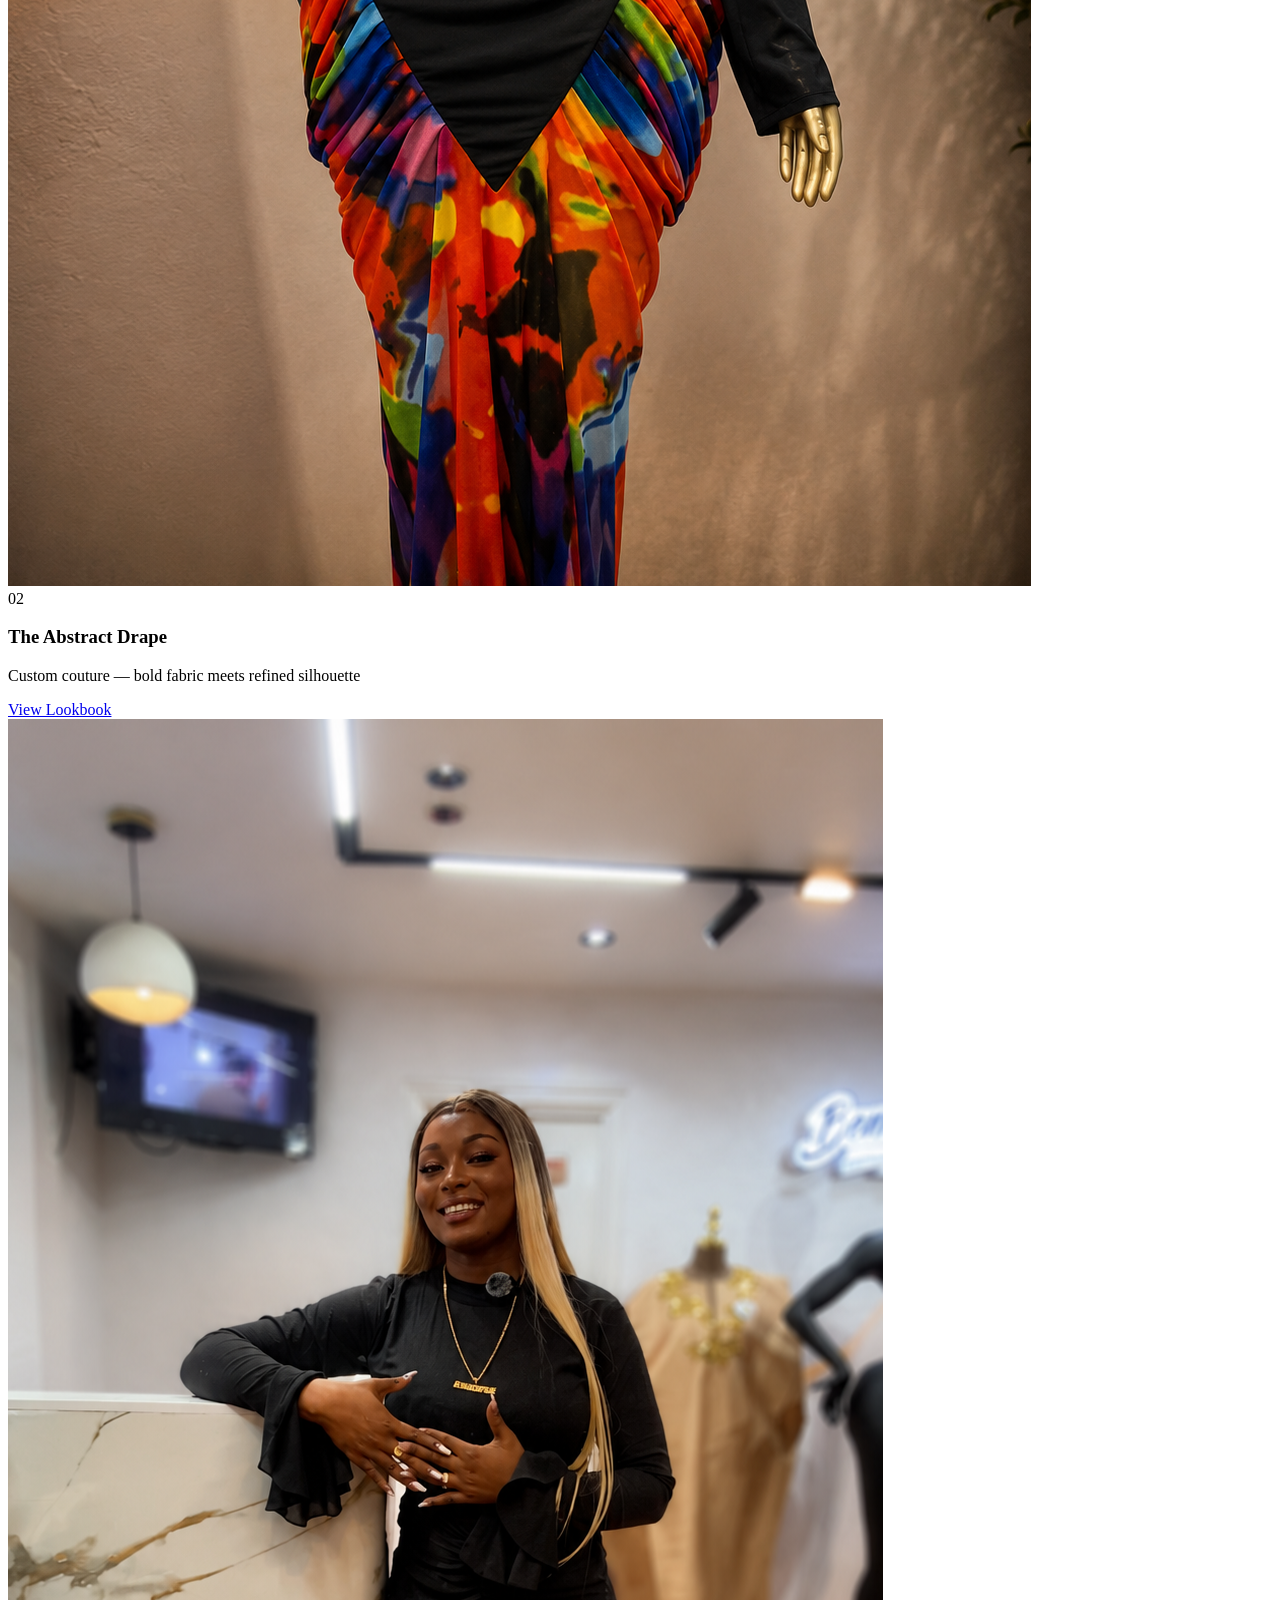
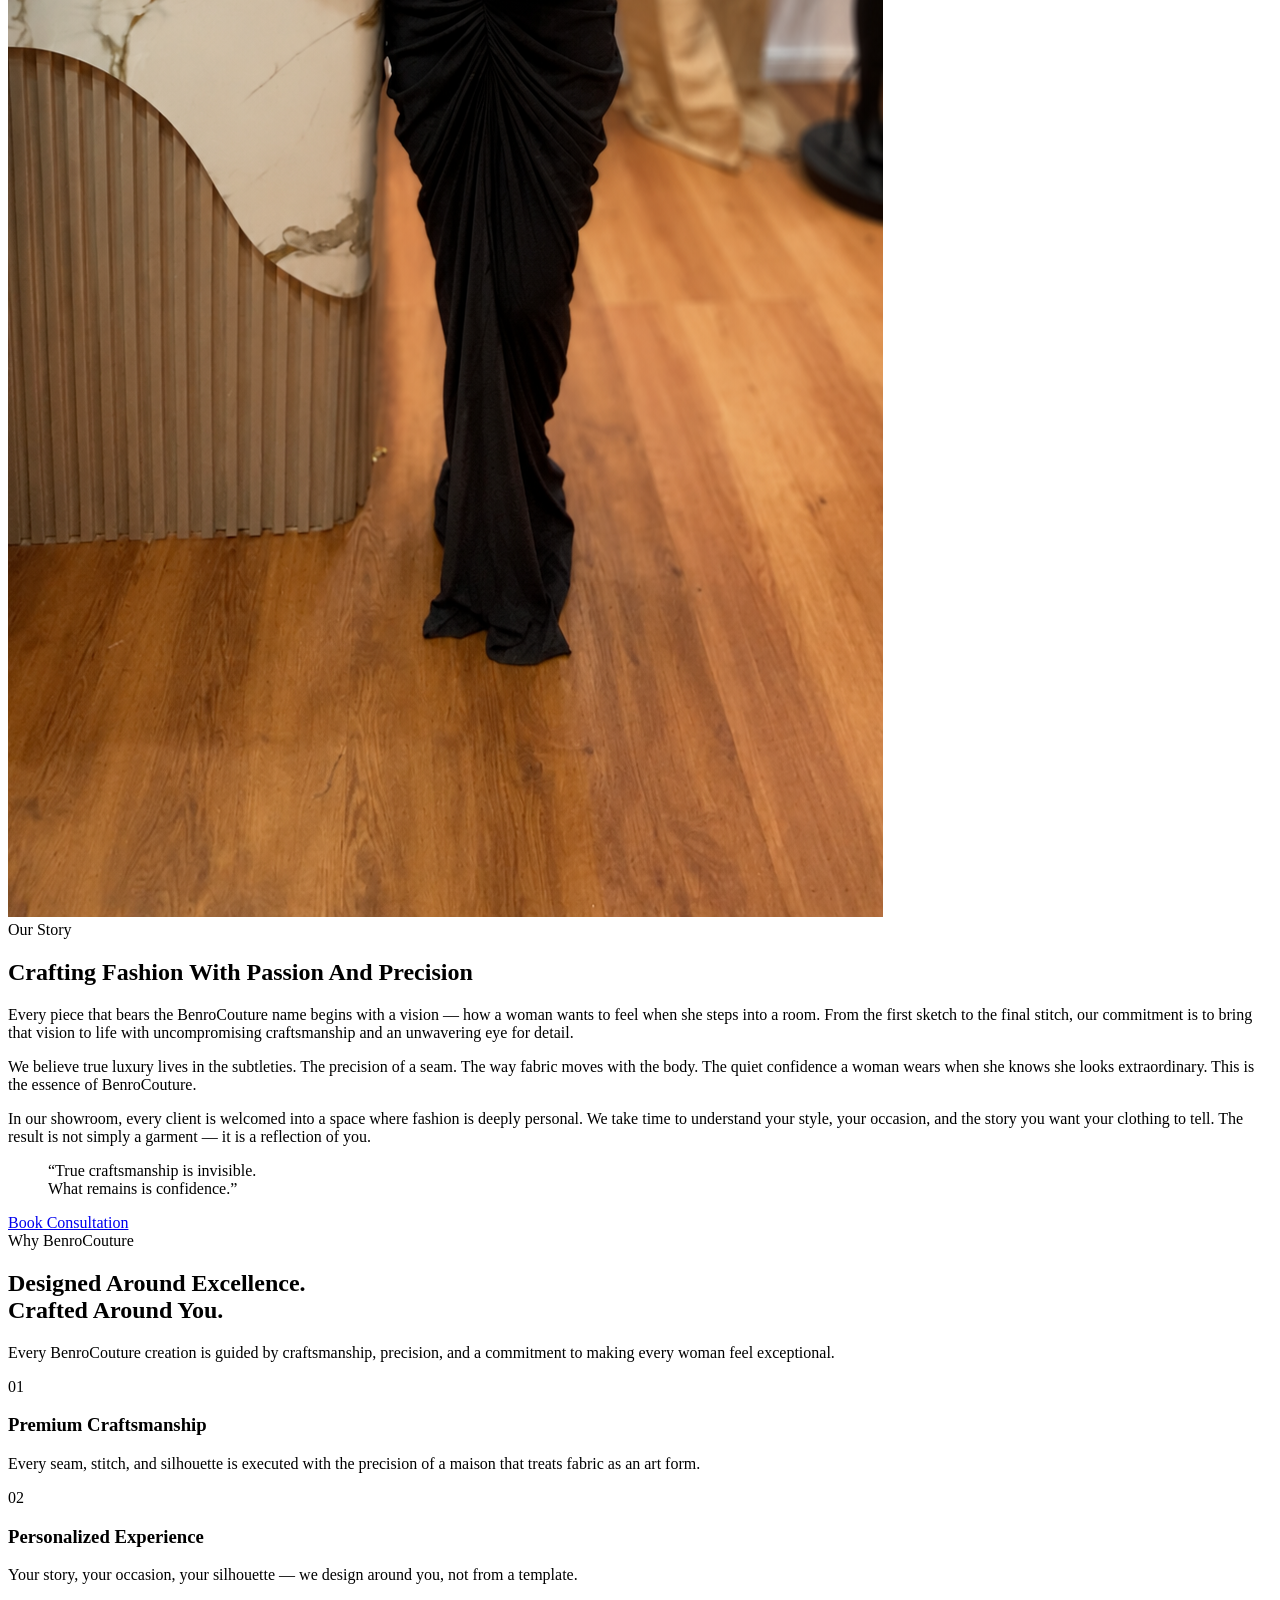
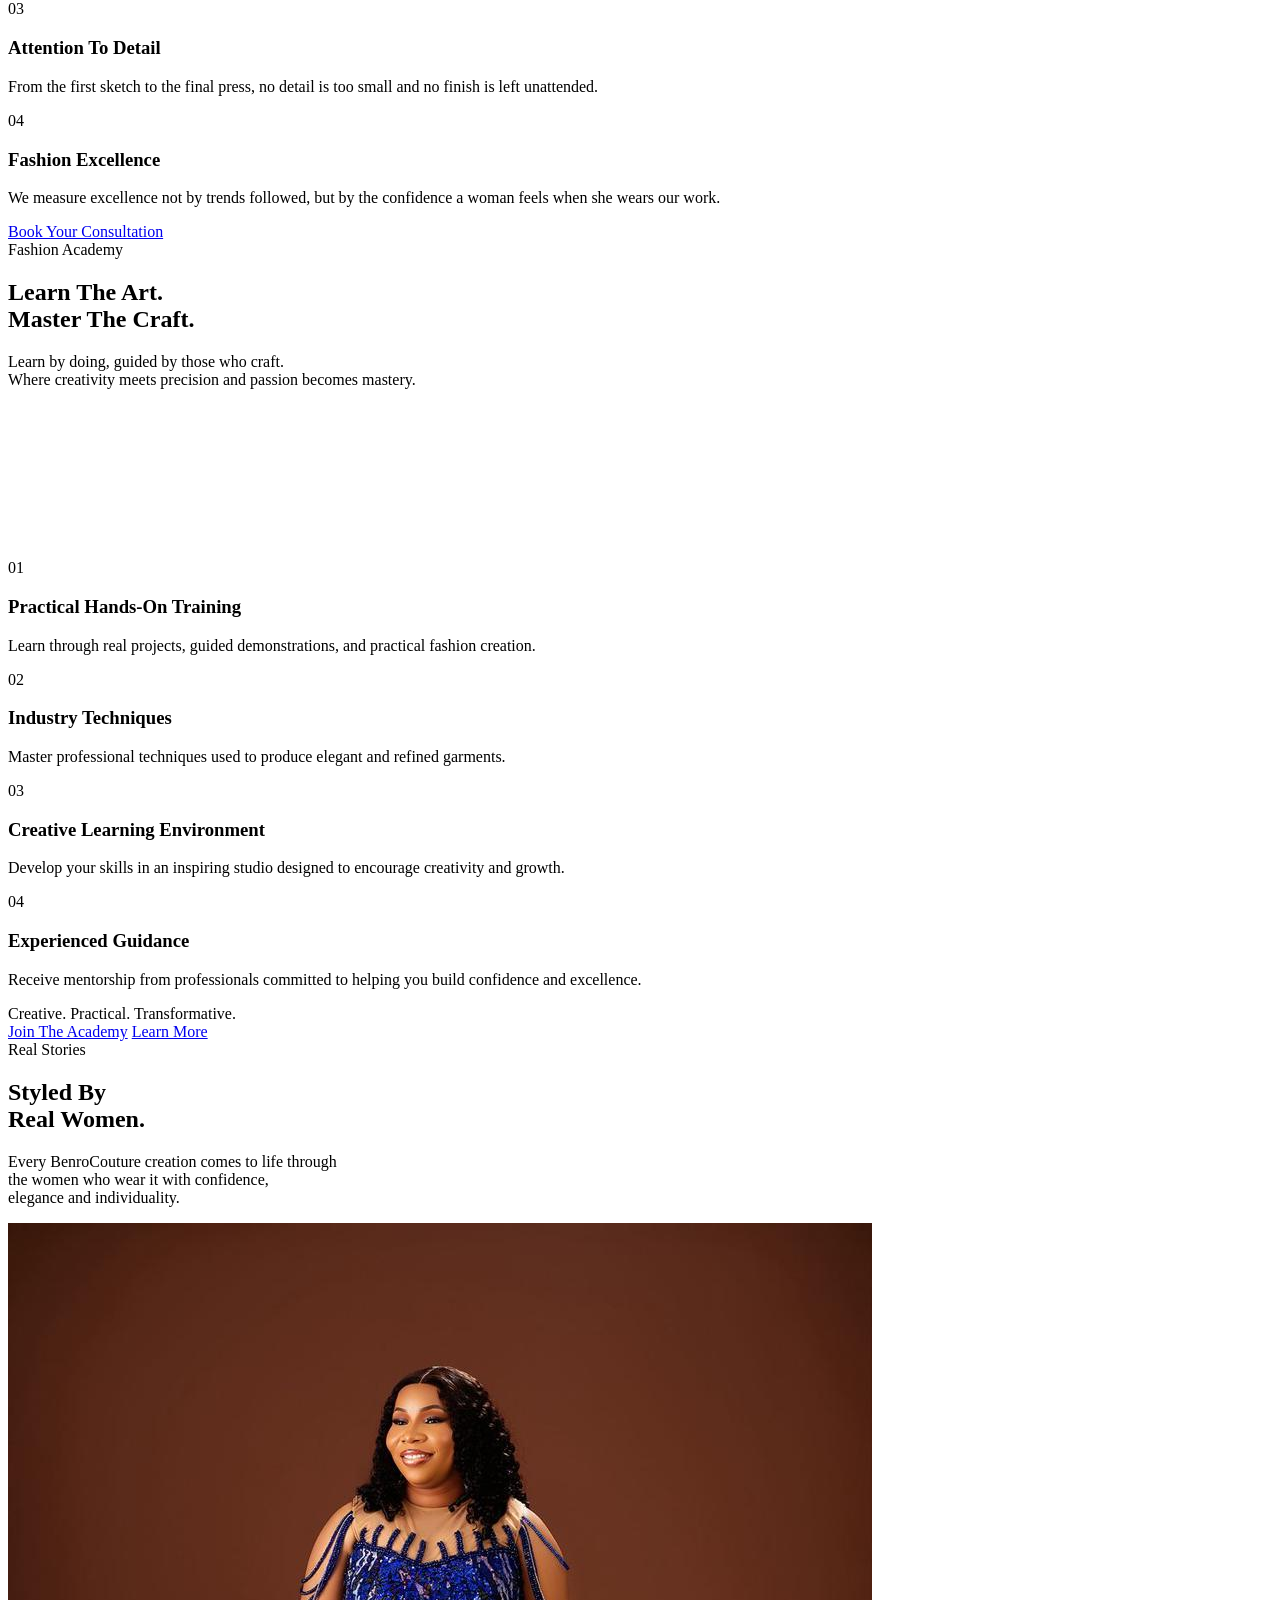
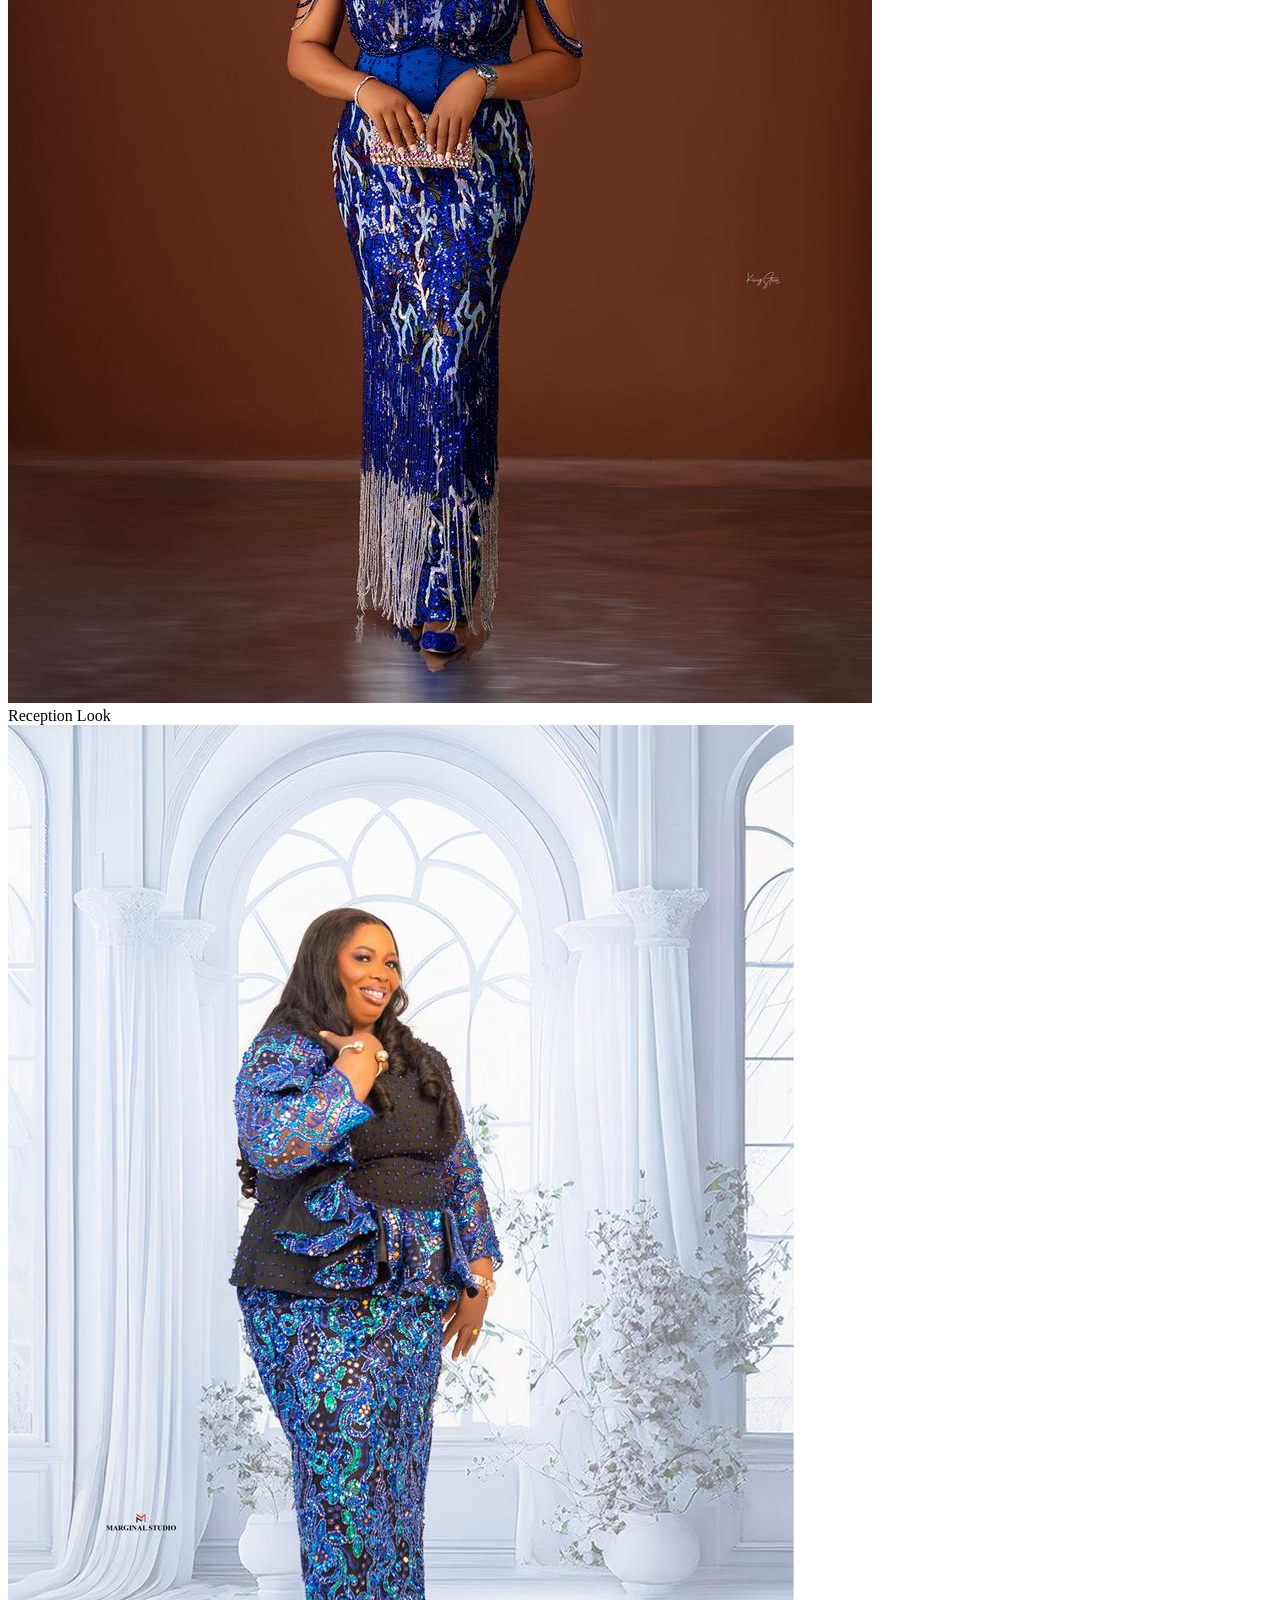
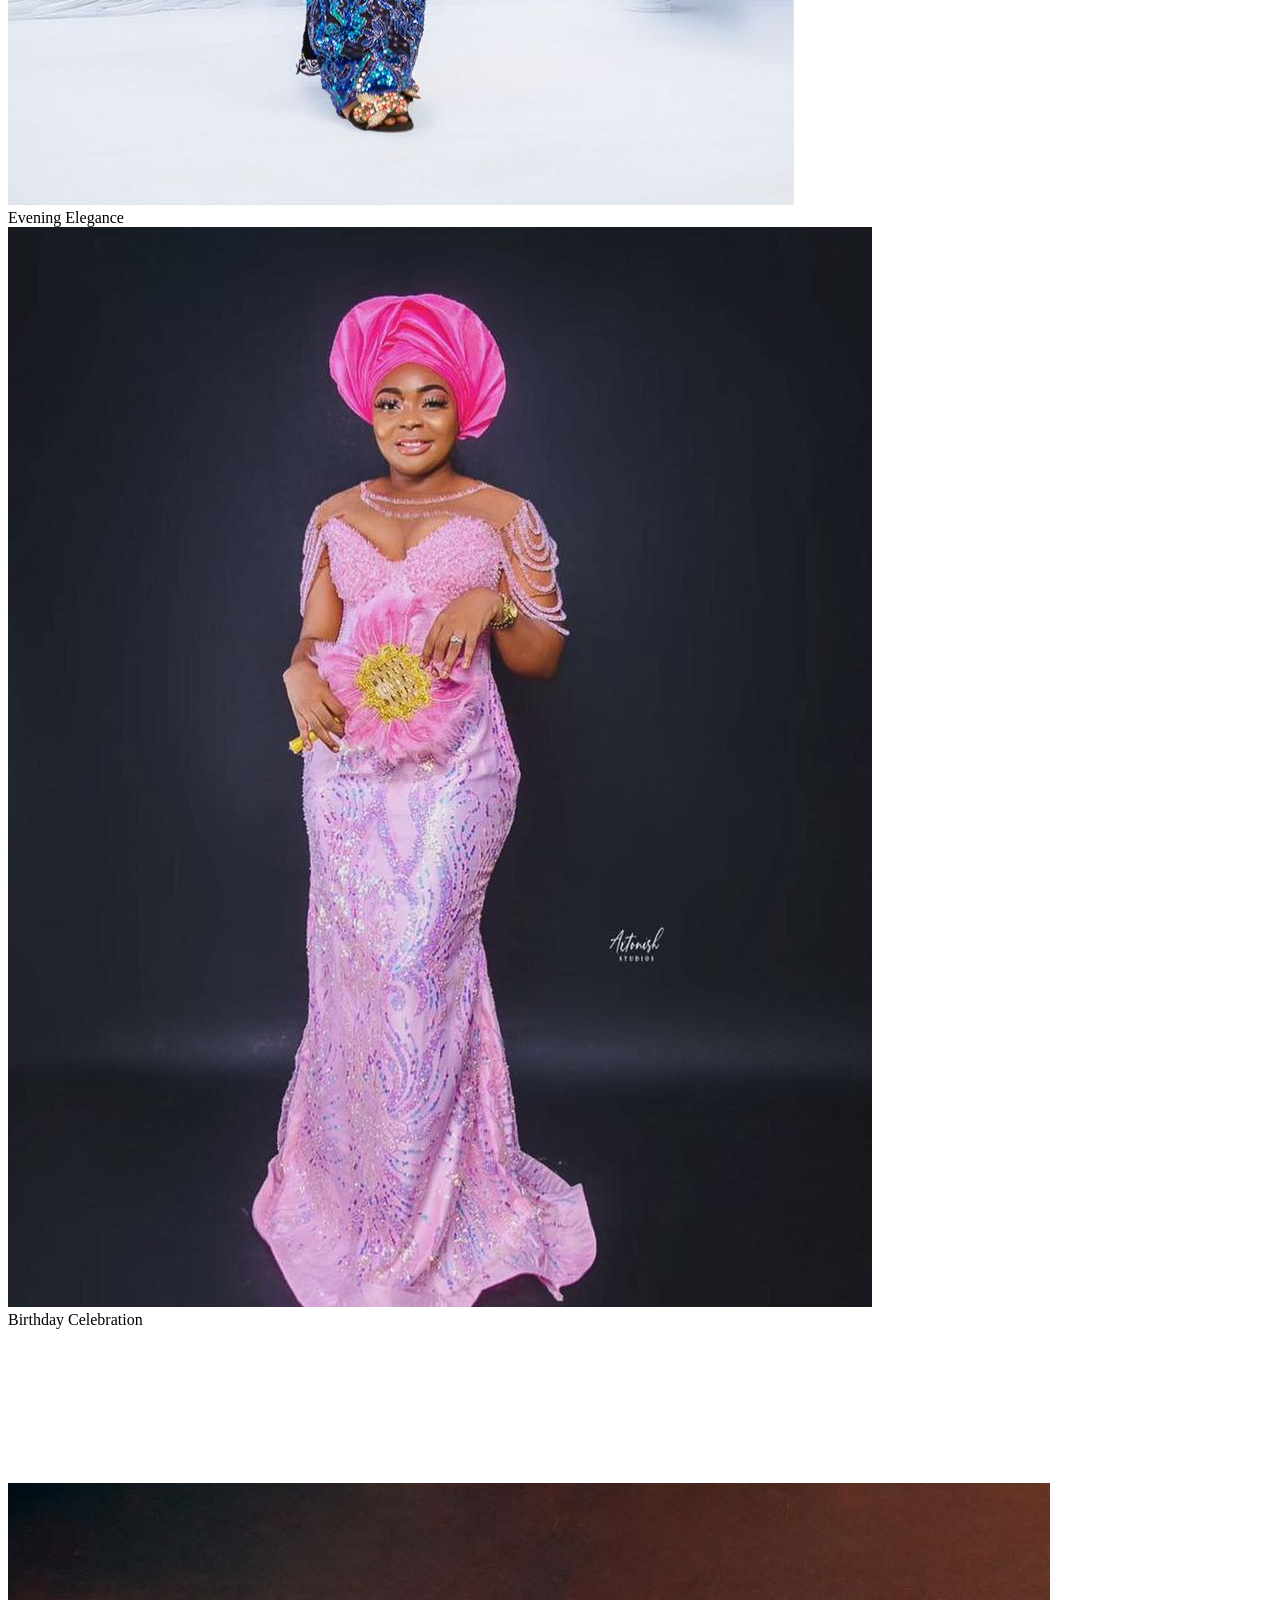
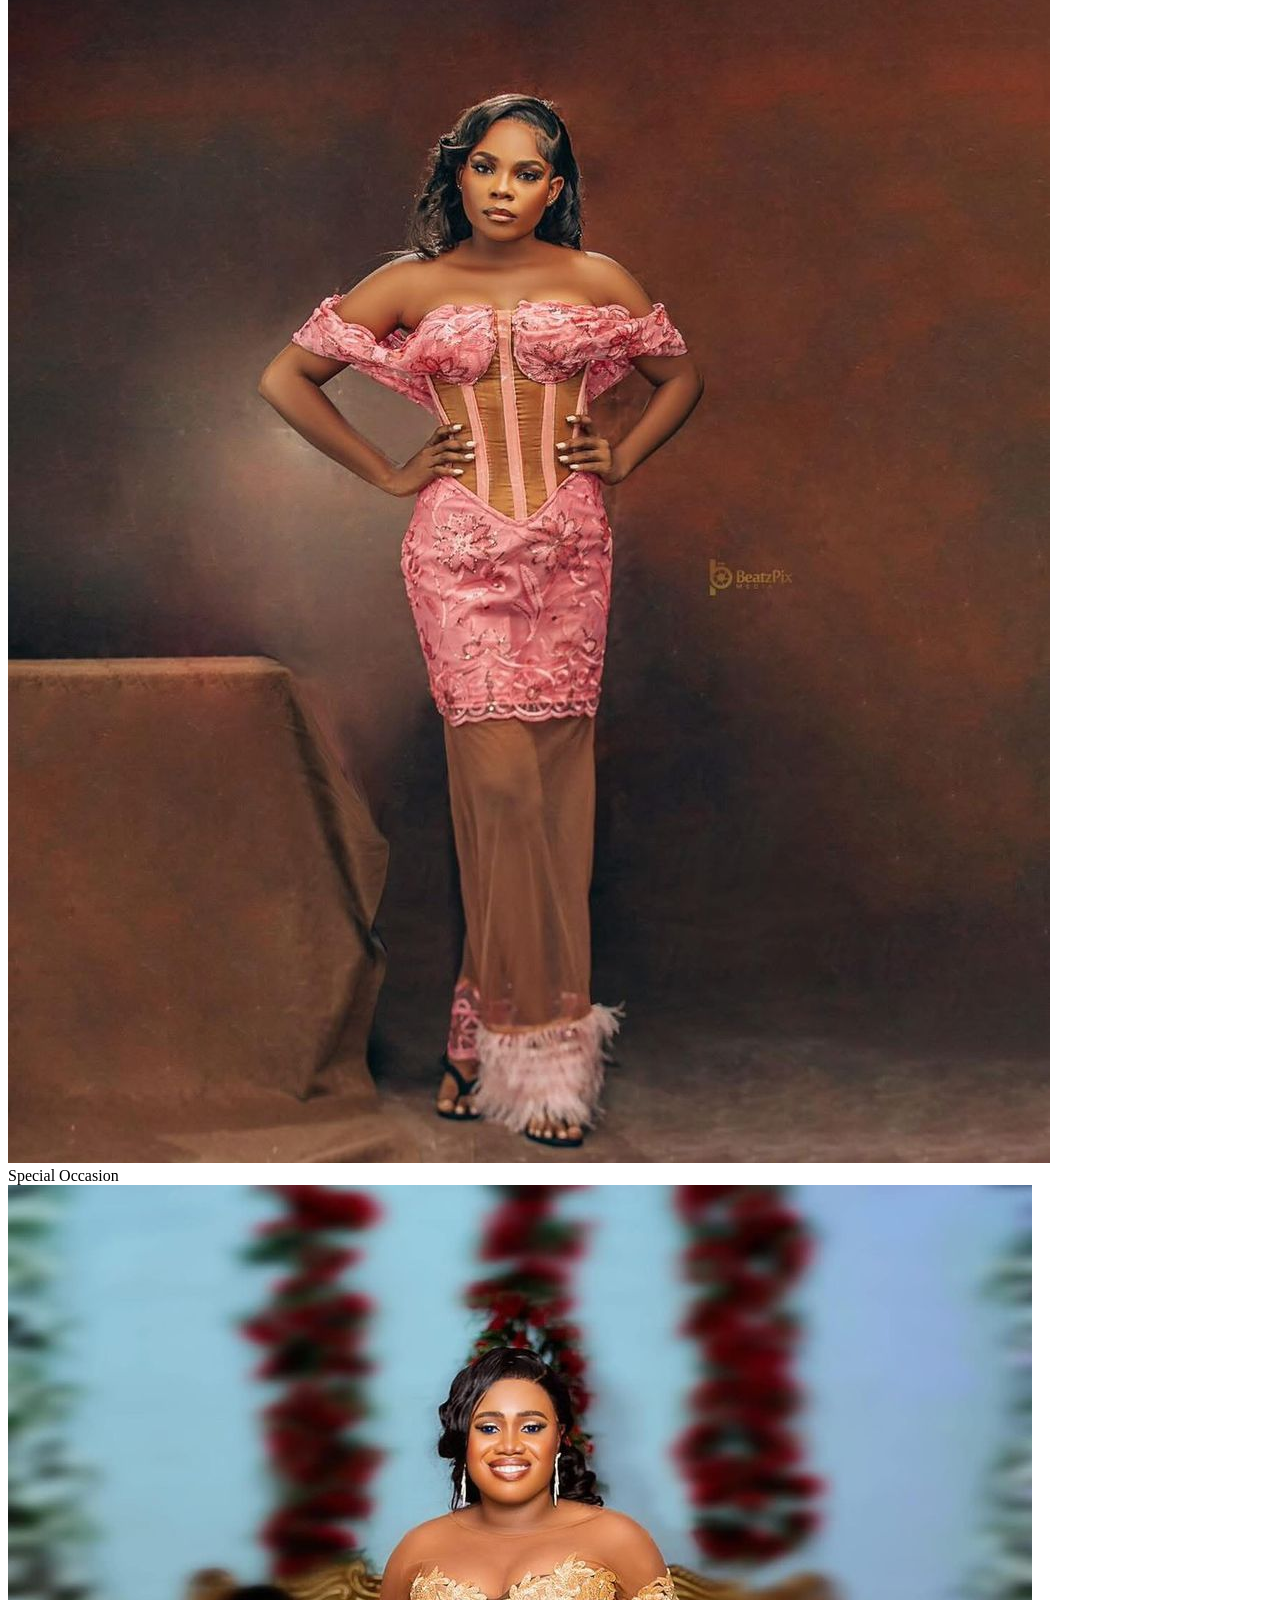
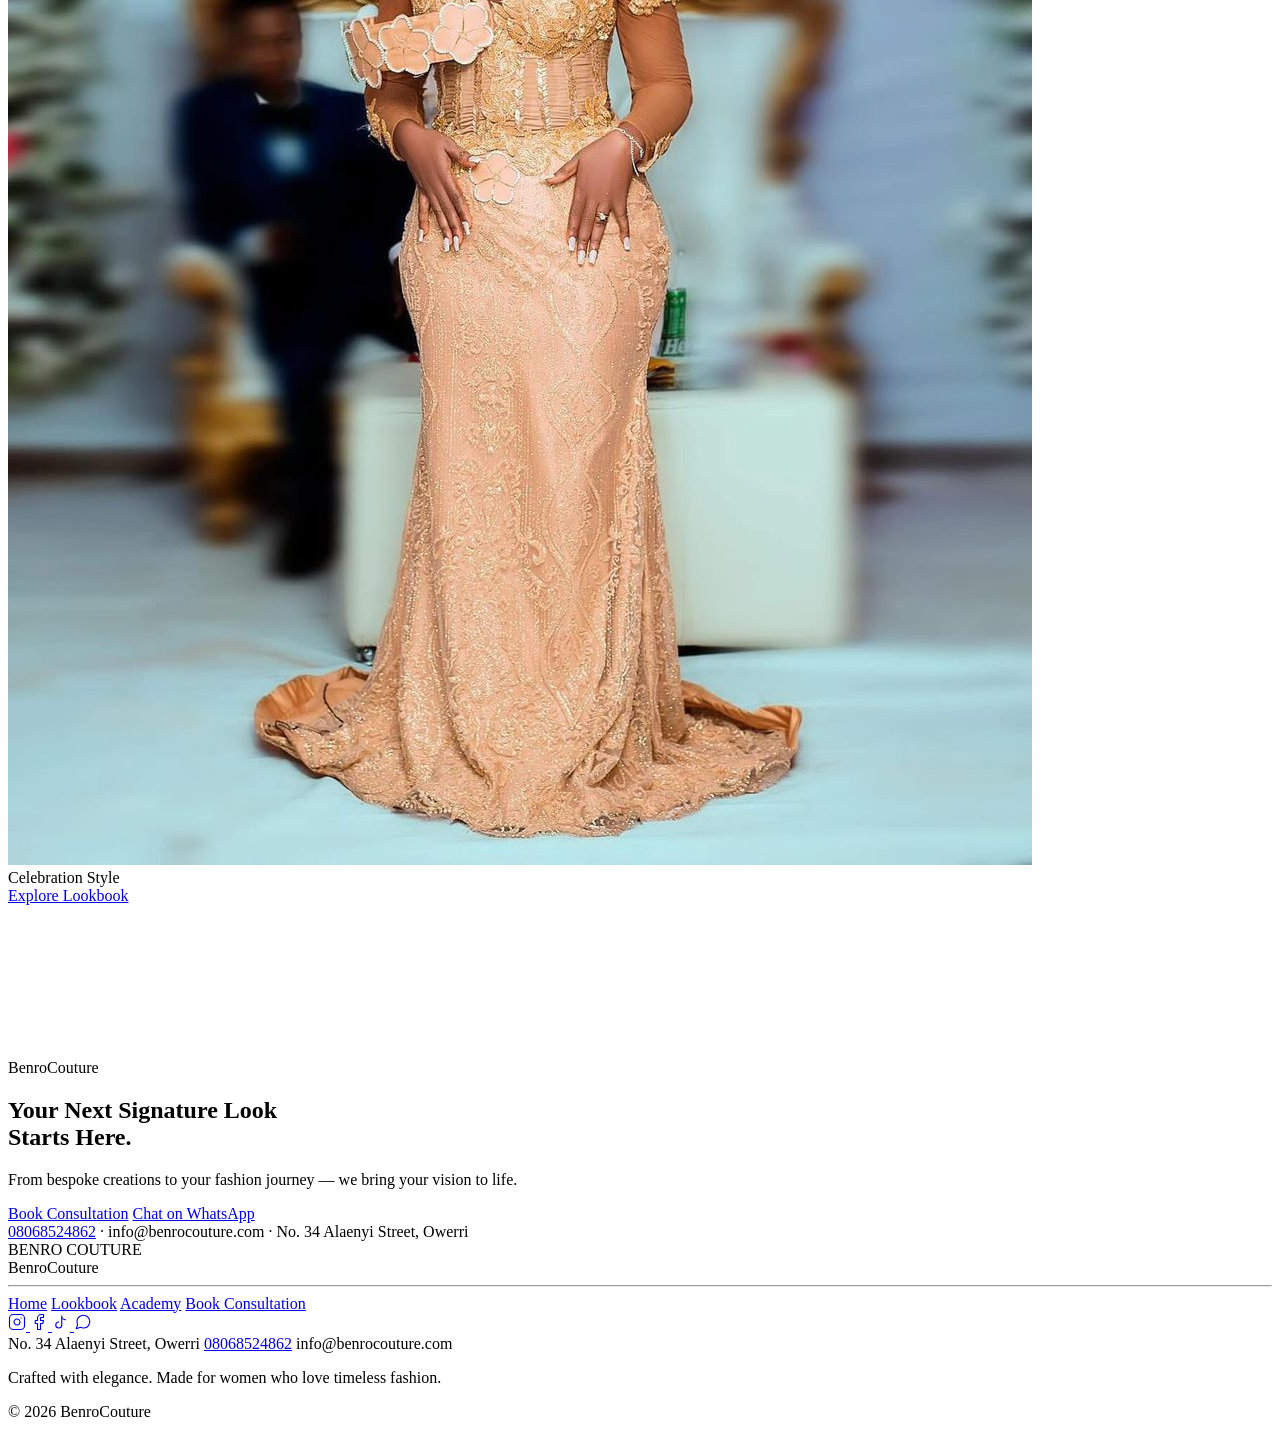
==== commit 453a74b8: "Performance & accessibility fixes: skip-to-content, preconnect hints, minified CSS/JS, preload=none " ====
--- a/index.html
+++ b/index.html
@@ -41,7 +41,11 @@
     <link rel="preconnect" href="https://fonts.gstatic.com" crossorigin>
     <link href="https://fonts.googleapis.com/css2?family=Cormorant+Garamond:ital,wght@0,300;0,400;0,500;0,600;0,700;1,300;1,400&family=Inter:wght@300;400;500;600&display=swap" rel="stylesheet">
     <!-- Stylesheet -->
-    <link rel="stylesheet" href="style.css">
+    <link rel="stylesheet" href="style.min.css">
+
+    <!-- Preconnect for third-party origins -->
+    <link rel="preconnect" href="https://api.web3forms.com">
+    <link rel="dns-prefetch" href="https://api.web3forms.com">
 
     <script type="application/ld+json">
     {
@@ -84,6 +88,7 @@
     </script>
 </head>
 <body>
+    <a href="#home" class="skip-link">Skip to main content</a>
 
     <!-- Header Navigation -->
     <header class="site-header" id="site-header">
@@ -124,7 +129,7 @@
     <section class="hero-section" id="home">
         <!-- Background Video -->
         <div class="hero-video-wrapper">
-            <video class="hero-video" loop muted playsinline aria-hidden="true">
+            <video class="hero-video" loop muted playsinline aria-hidden="true" preload="none">
                 <source src="assest/202606231927 (4).mp4" type="video/mp4">
                 Your browser does not support the video tag.
             </video>
@@ -546,6 +551,6 @@
     </footer>
 
     <!-- Script -->
-    <script src="app.js"></script>
+    <script src="app.min.js"></script>
 </body>
 </html>
--- a/style.min.css
+++ b/style.min.css
@@ -0,0 +1 @@
+root--color-primary#111111--color-accent#B8963E--color-accent-hover#C9A84C--color-surface#F8F6F2--color-text-dark#222222--color-text-light#F8F6F2--color-text-mutedrgba(2482462420.75)--font-headings'Cormorant Garamond'Georgiaserif--font-body'Inter'system-ui-apple-systemsans-serif--nav-height90px--nav-height-scrolled75px--transition-smoothall 0.6s cubic-bezier(0.1610.31)--transition-fastall 0.3s cubic-bezier(0.1610.31)*margin0padding0box-sizingborder-boxhtmlscroll-behaviorsmoothoverflow-xhidden@media (max-width576px)htmlfont-size17pxbodybackground-colorvar(--color-surface)colorvar(--color-text-dark)font-familyvar(--font-body)font-size16pxline-height1.6-webkit-font-smoothingantialiased-moz-osx-font-smoothinggrayscalepadding-bottomenv(safe-area-inset-bottom0px)acolorinherittext-decorationnonetransitionvar(--transition-fast)buttonbackgroundnonebordernonecursorpointerfont-familyinheritoutlinenone.skip-linkpositionabsolutetop-100%left50%transformtranslateX(-50%)z-index10000padding12px 24pxbackgroundvar(--color-accent)color#ffffont-familyvar(--font-body)font-size14pxfont-weight500border-radius0 0 8px 8pxtransitiontop 0.2s ease.skip-linkfocustop0outline2px solid var(--color-accent)outline-offset2px.sr-onlypositionabsolutewidth1pxheight1pxpadding0margin-1pxoverflowhiddencliprect(0000)white-spacenowrapborder0.site-headerpositionfixedtop0left0width100%heightvar(--nav-height)background-colortransparentdisplayflexalign-itemscenterz-index1000transitionvar(--transition-smooth)padding-topenv(safe-area-inset-top0px).site-header.scrolledheightvar(--nav-height-scrolled)background-colorvar(--color-primary)border-bottom1px solid rgba(2482462420.05).header-containerwidth100%max-width1400pxmargin0 autopadding0 4%displayflexalign-itemscenterjustify-contentspace-between.brand-logofont-familyvar(--font-body)font-sizeclamp(1.2rem2vw1.5rem)font-weight500letter-spacing0.12emcolorvar(--color-text-light).nav-linksdisplayflexalign-itemscentergap40px.nav-itemfont-familyvar(--font-body)font-size0.8remfont-weight400letter-spacing0.15emcolorvar(--color-text-light)opacity0.85positionrelativepadding8px 0.nav-itemhovercolorvar(--color-accent)opacity1.nav-item.activecolorvar(--color-accent)opacity1.mobile-toggledisplaynoneflex-directioncolumnjustify-contentspace-betweenwidth24pxheight16pxz-index1001.hamburger-linewidth100%height1.5pxbackground-colorvar(--color-text-light)transitionvar(--transition-fast)transform-origincenter.mobile-toggle.active .hamburger-linenth-child(1)transformtranslateY(7px) rotate(45deg).mobile-toggle.active .hamburger-linenth-child(2)opacity0.mobile-toggle.active .hamburger-linenth-child(3)transformtranslateY(-7.5px) rotate(-45deg).mobile-menu-overlaypositionfixedtop0left0width100%height100vhbackground-colorvar(--color-primary)z-index999displayflexalign-itemscenterjustify-contentcenteropacity0visibilityhiddentransitionvar(--transition-smooth)padding-topenv(safe-area-inset-top0px)padding-bottomenv(safe-area-inset-bottom0px).mobile-menu-overlay.activeopacity1visibilityvisible.mobile-nav-linksdisplayflexflex-directioncolumnalign-itemscentergap32px.mobile-nav-itemfont-familyvar(--font-headings)font-size2.2remfont-weight300letter-spacing0.08emcolorvar(--color-text-light)opacity0.8.mobile-nav-itemhover.mobile-nav-item.activecolorvar(--color-accent)opacity1.hero-sectionpositionrelativewidth100%height100vhoverflowhidden.hero-video-wrapperpositionabsolutetop0left0width100%height100%z-index-2.hero-videowidth100%height100%object-fitcoverobject-positioncenter 30%.hero-overlaypositionabsolutetop0left0width100%height100%background-colorrgba(1717170.65)z-index-1.hero-content-containerpositionabsolutetopcalc(50% + 45px)left0right0transformtranslateY(-50%)width100%max-width1400pxmargin0 autopadding0 10%.hero-contentmax-width640pxtext-alignleft.hero-titlefont-familyvar(--font-headings)font-sizeclamp(2.25rem5vw4.4rem)font-weight300line-height1.15colorvar(--color-text-light)margin-bottom24pxletter-spacing0.01em.hero-title brdisplayblock.hero-subtitlefont-familyvar(--font-body)font-sizeclamp(0.85rem1.4vw1rem)font-weight400line-height1.65colorrgba(2482462420.55)margin-bottom40pxmax-width520px.hero-actionsdisplayflexgap20pxflex-wrapwrap.btndisplayinline-blockpadding20px 38pxfont-familyvar(--font-body)font-size0.8remfont-weight700letter-spacing0.18emborder-radius0border-width1.2pxborder-stylesolidtransitionvar(--transition-fast).btn-primarybackground-colorvar(--color-accent)color#ffffffborder-colorvar(--color-accent).btn-primaryhoverbackground-colorvar(--color-accent-hover)color#ffffffborder-colorvar(--color-accent-hover).btn-secondarybackground-colortransparentcolorrgba(2482462420.75)border-colorrgba(2482462420.5).btn-secondaryhoverbackground-colorrgba(2482462420.08)border-colorvar(--color-text-light)colorvar(--color-text-light)@keyframes fadeInUpfromopacity0transformtranslateY(40px)toopacity1transformtranslateY(0).fade-in-upopacity0animationfadeInUp 1.6s cubic-bezier(0.1610.31) forwards.delay-1animation-delay0.5s.delay-2animation-delay1s.about-sectionbackground-color#ffffffpadding140px 0.about-containermax-width1400pxmargin0 autopadding0 4%displaygridgrid-template-columns1fr 1frgap80pxalign-itemscenter.about-image-wrapperwidth100%overflowhidden.about-imagewidth100%height100%object-fitcoverdisplayblock.about-contentmax-width520px.about-eyebrowdisplayblockfont-familyvar(--font-body)font-size0.7remfont-weight500letter-spacing0.3emtext-transformuppercasecolorvar(--color-accent)margin-bottom20px.about-headingfont-familyvar(--font-headings)font-sizeclamp(2rem4vw3.6rem)font-weight300line-height1.15colorvar(--color-primary)margin-bottom32pxletter-spacing0.01em.about-text pfont-familyvar(--font-body)font-size0.95remfont-weight300line-height1.75color#555margin-bottom20px.about-text plast-childmargin-bottom0.about-quotefont-familyvar(--font-headings)font-sizeclamp(1.3rem2.2vw1.8rem)font-weight300line-height1.4colorvar(--color-primary)margin48px 0padding32px 0border-top1px solid rgba(1717170.08)border-bottom1px solid rgba(1717170.08)font-stylenormal.about-ctamargin-top40px.about-image-wrapper.about-section .about-eyebrow.about-section .about-heading.about-section .about-text.about-section .about-quote.about-section .about-ctaopacity0transformtranslateY(40px).why-sectionbackground-colorvar(--color-primary)padding160px 0.why-containermax-width1400pxmargin0 autopadding0 4%.why-eyebrowdisplayblockfont-familyvar(--font-body)font-size0.72remfont-weight500letter-spacing0.3emtext-transformuppercasecolorvar(--color-accent)margin-bottom20pxtext-aligncenter.why-headingfont-familyvar(--font-headings)font-sizeclamp(2.4rem4.5vw3.8rem)font-weight300line-height1.15colorvar(--color-text-light)margin-bottom24pxletter-spacing0.01emtext-aligncenter.why-subtitlefont-familyvar(--font-body)font-size0.95remfont-weight300line-height1.7colorrgba(2482462420.6)max-width520pxmargin0 auto 80pxtext-aligncenter.why-griddisplaygridgrid-template-columns1fr 1frgap80px 60px.why-cardpadding-top36pxborder-top1px solid rgba(184150620.25).why-numberdisplayblockfont-familyvar(--font-headings)font-size4remfont-weight300colorvar(--color-accent)line-height1margin-bottom16px.why-card-titlefont-familyvar(--font-headings)font-size1.5remfont-weight400colorvar(--color-text-light)line-height1.25margin-bottom14pxletter-spacing0.02em.why-card-textfont-familyvar(--font-body)font-size0.9remfont-weight300line-height1.7colorrgba(2482462420.55)max-width400px.btn-whydisplayblockwidthfit-contentmargin100px auto 0background-colortransparentcolorvar(--color-accent)border-colorvar(--color-accent).btn-whyhoverbackground-colorvar(--color-accent)color#ffffffborder-colorvar(--color-accent).why-section .why-eyebrow.why-section .why-heading.why-section .why-subtitle.why-section .why-card.why-section .btn-whyopacity0transformtranslateY(40px)@media (max-width991px).site-header--nav-height80px--nav-height-scrolled70px.nav-linksdisplaynone.mobile-toggledisplayflex.hero-content-containerpadding0 4%.hero-contentmax-width100%@media (max-width576px).hero-title brdisplaynone.hero-titlemargin-bottom28px.hero-subtitlemargin-bottom40px.hero-actionsflex-directioncolumnwidth100%gap14pxmargin-top0.btnwidth100%text-aligncenterpadding20px 16pxborder-radius6px.featured-sectionbackground-colorvar(--color-surface)padding140px 0 120px.featured-containermax-width1400pxmargin0 autopadding0 4%.section-headertext-aligncentermargin-bottom72px.section-labeldisplayblockfont-familyvar(--font-body)font-size0.72remfont-weight500letter-spacing0.25emtext-transformuppercasecolorvar(--color-accent)margin-bottom16px.section-titlefont-familyvar(--font-headings)font-sizeclamp(2.4rem4.5vw3.8rem)font-weight300line-height1.1colorvar(--color-primary)margin-bottom20pxletter-spacing0.01em.section-subtitlefont-familyvar(--font-body)font-size0.95remfont-weight300line-height1.7color#888max-width480pxmargin0 auto.featured-griddisplaygridgrid-template-columns1.1fr 0.9frgap16pxalign-itemsstretch.featured-columndisplaygridgrid-template-rows1fr 1frgap16px@media (min-width577px)#creation-03order1.creation-cardpositionrelativeoverflowhiddenbackground-color#1a1a1a.creation-card--largemin-height680px.creation-card--tallmin-height330px.card-image-wrapperpositionrelativewidth100%height100%.card-imagewidth100%height100%object-fitcoverobject-positiontop centerdisplayblocktransitiontransform 0.9s cubic-bezier(0.1610.31).creation-cardhover .card-imagetransformscale(1.04).card-overlaypositionabsoluteinset0backgroundlinear-gradient(to toprgba(1717170.6) 0%rgba(1717170.4) 25%transparent 45%)displayflexalign-itemsflex-endpadding36pxopacity0transitionopacity 0.5s cubic-bezier(0.1610.31).creation-cardhover .card-overlayopacity1.card-contenttransformtranslateY(12px)transitiontransform 0.5s cubic-bezier(0.1610.31).creation-cardhover .card-contenttransformtranslateY(0).card-indexdisplayblockfont-familyvar(--font-body)font-size0.68remfont-weight400letter-spacing0.25emtext-transformuppercasecolorvar(--color-accent)margin-bottom8px.card-titlefont-familyvar(--font-headings)font-sizeclamp(1.4rem2.2vw2rem)font-weight300line-height1.2colorvar(--color-text-light)margin-bottom8pxletter-spacing0.02em.card-descfont-familyvar(--font-body)font-size0.8remfont-weight300line-height1.6colorrgba(2482462420.72)letter-spacing0.02em.featured-ctamargin-top64pxtext-aligncenter.btn-outlinebackground-colortransparentcolorvar(--color-primary)border-colorvar(--color-primary).btn-outlinehoverbackground-colorrgba(1717170.12)color#000000border-color#000000@media (max-width991px).featured-sectionpadding100px 0 90px.featured-gridgrid-template-columns1fr.creation-card--largemin-height520px.featured-columngrid-template-columns1fr 1frgrid-template-rowsauto.creation-card--tallmin-height380px@media (max-width576px).featured-sectionpadding80px 0 70px.section-headermargin-bottom48px.featured-gridgrid-template-columns1fr.featured-columndisplaycontents#creation-03order-1#creation-01order0#creation-02order1.creation-card--largemin-height440px.creation-card--tallmin-height360px.card-indexfont-size0.card-indexbeforefont-size0.68remcontentattr(data-mobile-number).card-overlayopacity1backgroundlinear-gradient(to toprgba(1717170.55) 0%rgba(1717170.3) 20%transparent 40%).card-contenttransformtranslateY(0).featured-ctamargin-top44px.btn-outlinewidth100%text-aligncenterfont-weight400@media (max-width991px).about-sectionpadding100px 0.about-containergap60px.about-contentmax-width100%@media (max-width576px).about-sectionpadding80px 0 90px.about-containergrid-template-columns1frgap40px.about-image-wrapperorder0.about-contentorder1.about-eyebrowtext-aligncenter.about-headingtext-aligncentermargin-bottom24px.about-text pfont-size0.9remline-height1.7.about-quotemargin36px 0padding24px 0font-size1.3remtext-aligncenter.about-ctamargin-top32pxtext-aligncenter.about-section .btn-outlinewidth100%text-aligncenter@media (max-width991px).why-sectionpadding120px 0.why-gridgap60px 40px.why-headingmax-width100%@media (max-width576px).why-sectionpadding80px 0 90px.why-headingfont-sizeclamp(1.8rem7vw2.4rem).why-subtitlemargin-bottom60pxmax-width100%.why-gridgrid-template-columns1frgap48px.why-cardpadding-top28px.why-numberfont-size3.2rem.why-card-titlefont-size1.3rem.why-card-textmax-width100%.btn-whymargin-top72pxwidth100%text-aligncenterborder-radius6px.academy-sectionbackground-colorvar(--color-surface)padding160px 0.academy-containermax-width1400pxmargin0 autopadding0 4%text-aligncenter.academy-eyebrowdisplayblockfont-familyvar(--font-body)font-size0.72remfont-weight500letter-spacing0.3emtext-transformuppercasecolorvar(--color-accent)margin-bottom24px.academy-headingfont-familyvar(--font-headings)font-sizeclamp(2.4rem5vw4.2rem)font-weight300line-height1.2colorvar(--color-primary)margin-bottom28pxletter-spacing0.02em.academy-copyfont-familyvar(--font-body)font-sizeclamp(0.9rem1.3vw1.05rem)font-weight300line-height1.75color#666max-width620pxmargin0 auto 72px.academy-video-wrapperwidth100%max-width1100pxmargin0 auto 80pxbackground-color#e8e4deaspect-ratio16 / 9.academy-videowidth100%height100%object-fitcoverdisplayblock.academy-highlightsdisplaygridgrid-template-columns1fr 1frgap64px 80pxmax-width960pxmargin0 auto 100pxtext-alignleft.academy-highlightpadding-top32pxborder-top1px solid rgba(184150620.2).highlight-numberdisplayblockfont-familyvar(--font-headings)font-size3remfont-weight300colorvar(--color-accent)line-height1margin-bottom14px.highlight-titlefont-familyvar(--font-headings)font-size1.25remfont-weight500color#2a2a2aline-height1.25margin-bottom10pxletter-spacing0.02em.highlight-textfont-familyvar(--font-body)font-size0.9remfont-weight300line-height1.7color#777max-width380px.academy-feature-stripdisplayflexjustify-contentcenteralign-itemsbaselinegap48pxflex-wrapwrapmargin-bottom80px.feature-wordfont-familyvar(--font-headings)font-sizeclamp(2.4rem5vw4rem)font-weight300colorvar(--color-primary)line-height1.2letter-spacing0.04em.academy-actionsdisplayflexjustify-contentcenteralign-itemscentergap24pxflex-wrapwrap.academy-section [data-reveal]opacity0transformtranslateY(40px)@media (max-width991px).academy-sectionpadding120px 0.academy-copymargin-bottom56px.academy-video-wrappermargin-bottom64px.academy-highlightsgap48px 56pxmargin-bottom80px.academy-feature-stripgap36pxmargin-bottom64px.feature-wordfont-sizeclamp(2rem4vw2.8rem)@media (max-width576px).academy-sectionpadding80px 0.academy-eyebrowmargin-bottom20px.academy-headingmargin-bottom20px.academy-copyfont-size0.9remmargin-bottom44px.academy-video-wrappermargin-bottom52pxaspect-ratio4 / 3.academy-highlightsgrid-template-columns1frgap40pxmargin-bottom64px.highlight-numberfont-size2.5rem.highlight-textmax-width100%.academy-feature-stripgap24pxmargin-bottom56px.feature-wordfont-sizeclamp(1.8rem7vw2.2rem).academy-actionsflex-directioncolumnwidth100%gap16px.academy-actions .btnwidth100%text-aligncenter.clients-sectionbackground-color#ffffffpadding160px 0.clients-containermax-width1400pxmargin0 autopadding0 4%text-aligncenter.clients-eyebrowdisplayblockfont-familyvar(--font-body)font-size0.72remfont-weight500letter-spacing0.3emtext-transformuppercasecolorvar(--color-accent)margin-bottom24px.clients-headingfont-familyvar(--font-headings)font-sizeclamp(2.6rem5vw4.4rem)font-weight300line-height1.1colorvar(--color-primary)margin-bottom28pxletter-spacing0.02em.clients-copyfont-familyvar(--font-body)font-sizeclamp(0.9rem1.3vw1.05rem)font-weight300line-height1.75color#777max-width600pxmargin0 auto 72px.client-image-wrapperpositionrelativeoverflowhiddencursorpointer.client-imagewidth100%height100%object-fitcoverdisplayblocktransitiontransform 0.8s cubic-bezier(0.1610.31).client-image-wrapperhover .client-imagetransformscale(1.03).client-overlaypositionabsoluteinset0background-colorrgba(1717170)displayflexalign-itemsflex-endpadding24pxtransitionbackground-color 0.5s cubic-bezier(0.1610.31).client-image-wrapperhover .client-overlaybackground-colorrgba(1717170.4).client-labelfont-familyvar(--font-body)font-size0.7remfont-weight400letter-spacing0.25emtext-transformuppercasecolor#ffffffopacity0transformtranslateY(8px)transitionopacity 0.4s cubic-bezier(0.1610.31)transform 0.4s cubic-bezier(0.1610.31).client-image-wrapperhover .client-labelopacity1transformtranslateY(0).clients-heromargin-bottom20px.client-image-wrapper--herowidth100%aspect-ratio3 / 4max-height700px.client-image-wrapper--hero .client-imageobject-positioncenter top.clients-row--twodisplaygridgrid-template-columns1fr 1frgap20pxmargin-bottom20px.clients-row--two .client-image-wrapperheight750px.clients-row--two .client-image-wrapper .client-imageobject-positioncenter 30%.clients-row--lastmargin-bottom80px.clients-video-wrapperwidth100%height130vhmargin-bottom20pxbackground-color#e8e4de.clients-videowidth100%height100%object-fitcoverdisplayblock.clients-ctatext-aligncenter.clients-section [data-reveal]opacity0transformtranslateY(40px)@media (max-width991px).clients-sectionpadding120px 0.clients-copymargin-bottom56px.client-image-wrapper--heroaspect-ratio4 / 3max-height500px.clients-row--twogap16px.clients-video-wrappermargin-bottom16px@media (max-width576px).clients-sectionpadding80px 0.clients-eyebrowmargin-bottom20px.clients-headingmargin-bottom20px.clients-copyfont-size0.9remmargin-bottom44px.clients-heromargin-bottom12px.client-image-wrapper--heroaspect-ratio3 / 4max-heightnone.clients-row--twogrid-template-columns1frgap12pxmargin-bottom12px.clients-row--two .client-image-wrapperheightautoaspect-ratio3 / 4.clients-row--two .client-image-wrapper .client-imageobject-positioncenter top.clients-row--lastmargin-bottom56px.clients-video-wrapperheight500pxmargin-bottom12px.clients-cta .btnwidth100%text-aligncenter.final-cta-sectionpositionrelativewidth100%height100vhmin-height500pxoverflowhiddendisplayflexalign-itemscenterjustify-contentcenter.final-cta-video-wrapperpositionabsolutetop0left0width100%height100%.final-cta-videowidth100%height100%object-fitcoverdisplayblock.final-cta-overlaypositionabsolutetop0left0width100%height100%background-colorrgba(1717170.75).final-cta-contentpositionrelativez-index1text-aligncentermax-width800pxpadding0 4%.final-cta-eyebrowdisplayblockfont-familyvar(--font-body)font-size0.7remfont-weight500letter-spacing0.35emtext-transformuppercasecolorvar(--color-accent)margin-bottom28px.final-cta-headingfont-familyvar(--font-headings)font-sizeclamp(2.4rem5vw4.2rem)font-weight300line-height1.15colorvar(--color-text-light)margin-bottom24pxletter-spacing0.02em.final-cta-copyfont-familyvar(--font-body)font-sizeclamp(0.9rem1.3vw1.05rem)font-weight300line-height1.7colorrgba(2482462420.65)max-width580pxmargin0 auto 48px.final-cta-actionsdisplayflexjustify-contentcenteralign-itemscentergap20pxflex-wrapwrapmargin-bottom56px.final-cta-contactdisplayflexjustify-contentcenteralign-itemscentergap12pxflex-wrapwrap.final-contact-itemfont-familyvar(--font-body)font-size0.78remfont-weight300colorrgba(2482462420.5)letter-spacing0.05em.final-contact-separatorfont-familyvar(--font-body)font-size0.78remcolorrgba(2482462420.2).final-cta-section [data-reveal]opacity0transformtranslateY(40px)@media (min-width992px).final-cta-sectionpadding10vh 0@media (max-width991px).final-cta-sectionmin-height460px.final-cta-headingfont-sizeclamp(2rem4.5vw3.2rem).final-cta-copymargin-bottom40px.final-cta-actionsmargin-bottom48px@media (max-width576px).final-cta-sectionmin-height520px.final-cta-eyebrowmargin-bottom24px.final-cta-headingfont-sizeclamp(1.8rem7vw2.4rem)margin-bottom20px.final-cta-copyfont-size0.9remmargin-bottom36px.final-cta-actionsflex-directioncolumnwidth100%gap14pxmargin-bottom40px.final-cta-section .btnwidth100%text-aligncenter.final-cta-contactflex-directioncolumngap8px.final-contact-separatordisplaynone.final-contact-itemfont-size0.75rem.site-footerpositionrelativebackground-color#0B0B0Bpadding160px 4% calc(100px + env(safe-area-inset-bottom0px))overflowhiddentext-aligncenter.footer-bg-textpositionabsolutetop60%left50%transformtranslate(-50%-50%)displayflexflex-directioncolumnalign-itemscenterline-height0.85pointer-eventsnonez-index0opacity0.025transitionopacity 1.2s cubic-bezier(0.1610.31).site-footerhover .footer-bg-textopacity0.05.footer-bg-text spanfont-family'Cormorant Garamond'Georgiaseriffont-weight700font-sizeclamp(130px18vw270px)letter-spacing-0.03emcolor#ffffffuser-selectnone.footer-contentpositionrelativez-index1max-width700pxmargin0 auto.footer-logomargin-bottom48px.footer-logo-textfont-family'Cormorant Garamond'Georgiaseriffont-sizeclamp(1.5rem2.2vw1.9rem)font-weight700colorvar(--color-accent)letter-spacing0.15emtext-transformuppercase.footer-dividerbordernoneheight1pxbackground-colorrgba(2552552550.08)margin0 auto 56pxmax-width60px.footer-navdisplayflexjustify-contentcentergap40pxmargin-bottom56pxflex-wrapwrap.footer-nav-linkfont-familyvar(--font-body)font-size0.8remfont-weight500letter-spacing0.15emtext-transformuppercasecolorrgba(2482462420.65)text-decorationnonetransitioncolor 0.25s ease.footer-nav-linkhover.footer-nav-linkfocus-visiblecolorvar(--color-accent)outlinenone.footer-socialdisplayflexjustify-contentcentergap32pxmargin-bottom64px.footer-social-linkcolorrgba(2482462420.5)transitioncolor 0.25s easedisplayflexalign-itemscenterjustify-contentcenter.footer-social-linkhover.footer-social-linkfocus-visiblecolorvar(--color-accent)outlinenone.footer-social-link svgdisplayblock.footer-contactdisplayflexflex-directioncolumngap8pxmargin-bottom48px.footer-contact-itemfont-familyvar(--font-body)font-size0.8remfont-weight300colorrgba(2482462420.45)letter-spacing0.02em.footer-signaturefont-family'Cormorant Garamond'Georgiaseriffont-sizeclamp(14px1.1vw16px)font-weight300font-styleitaliccolorrgba(2482462420.6)line-height1.6max-width380pxmargin0 auto 48px.footer-copyright pfont-familyvar(--font-body)font-size0.72remfont-weight300colorrgba(2482462420.3)letter-spacing0.05em.site-footer [data-reveal]opacity0transformtranslateY(40px)@media (max-width991px).site-footerpadding120px 6% 80px.footer-bg-text spanfont-sizeclamp(110px18vw200px).footer-navgap32px.footer-socialgap28px@media (max-width576px).site-footerpadding100px 6% 64px.footer-bg-text spanfont-sizeclamp(64px16vw120px).footer-logomargin-bottom36px.footer-dividermargin-bottom40px.footer-navflex-directioncolumngap20pxmargin-bottom40px.footer-socialgap24pxmargin-bottom40px.footer-contactmargin-bottom36px.footer-signaturefont-size14pxmargin-bottom36px.lookbook-page--lb-goldvar(--color-accent#B8963E)--lb-ivoryvar(--color-surface#F8F6F2)--lb-white#FFFFFF--lb-darkvar(--color-primary#111111)--lb-spacing-chapter180px--lb-spacing-group120px--lb-transition0.8s cubic-bezier(0.1610.31)backgroundvar(--lb-white)scroll-behaviorsmooth.lb-heropositionrelativeheight95vhmin-height600pxdisplayflexalign-itemscenterjustify-contentcenteroverflowhidden.lb-hero-image-wrapperpositionabsoluteinset0width100%height100%.lb-hero-imagewidth100%height100%object-fitcoverobject-positioncenter 5%.lb-hero-overlaypositionabsoluteinset0backgroundrgba(1717170.32)z-index1.lb-hero-contentpositionrelativez-index2text-aligncentermax-width780pxpadding0 24px.lb-hero-eyebrowdisplayblockfont-familyvar(--font-body)font-sizeclamp(11px1.2vw14px)font-weight500letter-spacing4pxtext-transformuppercasecolorvar(--lb-gold)margin-bottom24px.lb-hero-headingfont-familyvar(--font-headings)font-sizeclamp(36px6vw72px)font-weight300line-height1.1colorvar(--lb-white)margin-bottom20pxletter-spacing-0.5px.lb-hero-copyfont-familyvar(--font-body)font-sizeclamp(14px1.2vw17px)font-weight300colorrgba(2482462420.8)line-height1.7max-width560pxmargin0 auto 32px.lb-hero-actionsdisplayflexjustify-contentcentergap16pxflex-wrapwrap.fade-in-upopacity0transformtranslateY(30px)animationfadeInUp 0.9s cubic-bezier(0.1610.31) forwards.delay-1animation-delay0.2s.delay-2animation-delay0.4s.delay-3animation-delay0.6s@keyframes fadeInUptoopacity1transformtranslateY(0).lb-chapterpaddingvar(--lb-spacing-chapter) 0backgroundvar(--lb-ivory).lb-chapter--lightbackgroundvar(--lb-white).lb-chapter-containermax-width1280pxmargin0 autopadding0 40px.lb-chapter-headermax-width700pxmargin-leftautomargin-rightautotext-aligncenter.lb-chapter-container > * + *margin-topcalc(var(--lb-spacing-group) / 4).lb-chapter-numberdisplayblockfont-familyvar(--font-body)font-sizeclamp(12px1vw14px)font-weight500letter-spacing5pxtext-transformuppercasecolorvar(--lb-gold)margin-bottom16px.lb-chapter-titlefont-familyvar(--font-headings)font-sizeclamp(32px4.5vw56px)font-weight300line-height1.15colorvar(--lb-dark)letter-spacing-0.3px.lb-image-wrapperpositionrelativeoverflowhiddenbackground#eee.lb-imagewidth100%height100%object-fitcoverdisplayblocktransitiontransform 1.2s cubic-bezier(0.1610.31).lb-image-wrapperhover .lb-imagetransformscale(1.03).lb-image-wrapper--fullwidth100%aspect-ratio3 / 4.lb-image-wide .lb-image-wrapperwidth100%aspect-ratio3 / 2.lb-image-wrapper--hero-clientwidth100%aspect-ratio3 / 4.lb-image-wide .lb-image-wrapper--eveningaspect-ratioautoheightauto.lb-image-wrapper--evening .lb-imageheightautoobject-fitfill.lb-image-wide .lb-image-wrapper--craftaspect-ratioautoheightauto.lb-image-wrapper--craft .lb-imageheightautoobject-fitfill.lb-image-wrapper--craft-singleaspect-ratioautoheightauto.lb-image-wrapper--craft-single .lb-imageheightautoobject-fitfill.lb-paired-rowdisplaygridgrid-template-columns1fr 1frgapcalc(var(--lb-spacing-group) / 4).lb-image-wrapper--client-pairaspect-ratio9 / 16align-selfstart.lb-image-wrapper--client-pair .lb-imageheight100%width100%object-fitcover.lb-image-wrapper--detailaspect-ratio4 / 3.lb-image-wrapper--craft-detailaspect-ratio9 / 16align-selfstart.lb-image-wrapper--craft-detail .lb-imageheight100%width100%object-fitcover.lb-client-overlaypositionabsoluteinset0displayflexalign-itemsflex-endpadding32pxbackgroundlinear-gradient(to toprgba(1717170.5) 0%transparent 50%)opacity0transitionopacity 0.6s cubic-bezier(0.1610.31)pointer-eventsnone.lb-image-wrapperhover .lb-client-overlayopacity1.lb-client-labelfont-familyvar(--font-body)font-sizeclamp(13px1vw16px)font-weight500letter-spacing2pxtext-transformuppercasecolorvar(--lb-white).lb-video-block--large .lb-video-wrapperaspect-ratio16 / 9.lb-video-block--large .lb-video-wrapper--motionaspect-ratioauto.lb-video-wrapper--motion .lb-videoobject-fitfill.lb-video-wrapperwidth100%aspect-ratio3 / 4background#111overflowhidden.lb-video-wrapper--roundedborder-radius12px.lb-videowidth100%height100%object-fitcoverdisplayblock.lb-statementpadding120px 0backgroundvar(--lb-white)text-aligncenter.lb-statement-containermax-width800pxmargin0 autopadding0 40px.lb-statement-textfont-familyvar(--font-headings)font-sizeclamp(28px3.8vw52px)font-weight300font-styleitalicline-height1.3colorvar(--lb-dark)letter-spacing-0.2px.lb-motion-statementtext-aligncenter.lb-motion-textfont-familyvar(--font-headings)font-sizeclamp(32px5vw70px)font-weight300line-height1.1colorvar(--lb-dark)letter-spacing-0.5px[data-reveal]opacity0transformtranslateY(40px)transitionopacity var(--lb-transition)transform var(--lb-transition)[data-reveal].revealedopacity1transformtranslateY(0).lb-cta-sectionpadding120px 0backgroundvar(--lb-white)text-aligncenter.lb-cta-containermax-width700pxmargin0 autopadding0 40px.lb-cta-headingfont-familyvar(--font-headings)font-sizeclamp(34px4.5vw58px)font-weight300line-height1.15colorvar(--lb-dark)margin-bottom20px.lb-cta-copyfont-familyvar(--font-body)font-sizeclamp(14px1.1vw16px)font-weight300colorrgba(1717170.7)line-height1.7margin-bottom40px.lb-cta-actionsdisplayflexjustify-contentcentergap16pxflex-wrapwrap@media (max-width1024px).lb-chapter--lb-spacing-chapter120px--lb-spacing-group80px.lb-chapter-containerpadding0 28px.lb-statementpadding80px 0.lb-statement-containerpadding0 28px.lb-cta-sectionpadding80px 0.lb-cta-containerpadding0 28px@media (max-width768px).lb-chapter--lb-spacing-chapter80px--lb-spacing-group60px.lb-chapter-containerpadding0 20px.lb-paired-rowgrid-template-columns1frgapcalc(var(--lb-spacing-group) / 4).lb-statementpadding60px 0.lb-statement-containerpadding0 20px.lb-cta-sectionpadding60px 0.lb-cta-containerpadding0 20px.lb-heroheight85vhmin-height500px.lb-client-overlayopacity1padding20pxbackgroundlinear-gradient(to toprgba(1717170.6) 0%transparent 60%)@media (max-width480px).lb-hero-headingfont-size30px.lb-hero-copyfont-size14pxmargin-bottom24px.lb-chapter-titlefont-size26px.lb-statement-textfont-size22px.lb-motion-textfont-size28px.lb-cta-headingfont-size28px.consultation-page--cs-goldvar(--color-accent#B8963E)--cs-ivoryvar(--color-surface#F8F6F2)--cs-white#FFFFFF--cs-darkvar(--color-primary#111111)--cs-spacing-section140px--cs-transition0.8s cubic-bezier(0.1610.31)backgroundvar(--cs-white)scroll-behaviorsmooth.cs-heropositionrelativeheight95vhmin-height600pxdisplayflexalign-itemscenteroverflowhidden.cs-hero-image-wrapperpositionabsoluteinset0width100%height100%.cs-hero-imagewidth100%height100%object-fitcoverobject-position75% 25%.cs-hero-overlaypositionabsoluteinset0backgroundrgba(1717170.55)z-index1.cs-hero-contentpositionrelativez-index2max-width780pxmargin0 autopadding0 24pxtext-aligncenter.cs-hero-eyebrowdisplayblockfont-familyvar(--font-body)font-sizeclamp(11px1.2vw14px)font-weight500letter-spacing4pxtext-transformuppercasecolorvar(--cs-gold)margin-bottom24px.cs-hero-headingfont-familyvar(--font-headings)font-sizeclamp(36px5.5vw68px)font-weight300line-height1.1colorvar(--cs-white)margin-bottom20pxletter-spacing-0.3px.cs-hero-copyfont-familyvar(--font-body)font-sizeclamp(14px1.2vw17px)font-weight300colorrgba(2482462420.8)line-height1.7max-width540pxmargin0 auto 32px.cs-hero-actionsdisplayflexjustify-contentcentergap16pxflex-wrapwrap.cs-helppaddingvar(--cs-spacing-section) 0backgroundvar(--cs-ivory).cs-help-containermax-width1280pxmargin0 autopadding0 40px.cs-help-headertext-aligncentermargin-bottom72px.cs-help-eyebrowdisplayblockfont-familyvar(--font-body)font-sizeclamp(11px1vw13px)font-weight500letter-spacing4pxtext-transformuppercasecolorvar(--cs-gold)margin-bottom16px.cs-help-headingfont-familyvar(--font-headings)font-sizeclamp(32px4.5vw56px)font-weight300line-height1.12colorvar(--cs-dark)letter-spacing-0.3px.cs-help-griddisplaygridgrid-template-columnsrepeat(41fr)gap24px.cs-help-cardbackgroundvar(--cs-white)bordernonepadding48px 36pxtext-alignleftcursorpointertransitionbackground var(--cs-transition)transform 0.6s cubic-bezier(0.1610.31)positionrelativeborder-radius0.cs-help-cardhoverbackgroundrgba(185150620.04)transformscale(1.02).cs-help-card-numberdisplayblockfont-familyvar(--font-body)font-size12pxfont-weight500letter-spacing3pxcolorvar(--cs-gold)margin-bottom16px.cs-help-card-titlefont-familyvar(--font-headings)font-sizeclamp(18px1.6vw24px)font-weight400line-height1.25colorvar(--cs-dark)margin-bottom12px.cs-help-card-textfont-familyvar(--font-body)font-sizeclamp(13px0.9vw15px)font-weight300line-height1.6colorrgba(1717170.6).cs-help-card.selectedoutline1.5px solid var(--cs-gold)outline-offset-1.5pxbackgroundrgba(185150620.03).cs-form-sectionpaddingvar(--cs-spacing-section) 0backgroundvar(--cs-white).cs-form-containermax-width880pxmargin0 autopadding0 40px.cs-form-headertext-aligncentermargin-bottom64px.cs-form-eyebrowdisplayblockfont-familyvar(--font-body)font-sizeclamp(11px1vw13px)font-weight500letter-spacing4pxtext-transformuppercasecolorvar(--cs-gold)margin-bottom16px.cs-form-headingfont-familyvar(--font-headings)font-sizeclamp(30px4vw48px)font-weight300line-height1.12colorvar(--cs-dark)letter-spacing-0.3px.cs-formdisplayflexflex-directioncolumngap32px.cs-form-rowdisplaygridgrid-template-columns1fr 1frgap32px.cs-form-groupdisplayflexflex-directioncolumn.cs-form-labelfont-familyvar(--font-body)font-size13pxfont-weight500letter-spacing1pxtext-transformuppercasecolorvar(--cs-dark)margin-bottom10px.cs-form-optionalfont-weight300colorrgba(1717170.4)font-size12px.cs-form-inputwidth100%padding16px 20pxfont-familyvar(--font-body)font-size15pxfont-weight300colorvar(--cs-dark)backgroundvar(--cs-ivory)border1px solid rgba(1717170.08)border-radius8pxoutlinenonetransitionborder-color 0.3s easebox-shadow 0.3s ease.cs-form-inputplaceholdercolorrgba(1717170.3).cs-form-inputfocusborder-colorvar(--cs-gold)box-shadow0 0 0 3px rgba(185150620.1).cs-form-selectappearancenonebackground-imageurl("dataimage/svg+xml%3Csvg xmlns='http//www.w3.org/2000/svg' width='12' height='8' fill='none'%3E%3Cpath d='M1 1l5 5 5-5' stroke='%23111111' stroke-width='1.5' stroke-linecap='round' stroke-linejoin='round'/%3E%3C/svg%3E")background-repeatno-repeatbackground-positionright 20px centerpadding-right44pxcursorpointer.cs-form-textarearesizeverticalmin-height140px.cs-form-submittext-aligncentermargin-top8px.cs-custom-selectpositionrelativewidth100%.cs-custom-select-triggerwidth100%padding16px 20pxfont-familyvar(--font-body)font-size15pxfont-weight300colorvar(--cs-dark)backgroundvar(--cs-ivory)border1px solid rgba(1717170.08)border-radius8pxoutlinenonecursorpointerdisplayflexalign-itemscenterjustify-contentspace-betweengap8pxtext-alignlefttransitionborder-color 0.3s easebox-shadow 0.3s ease.cs-custom-select-triggerhoverborder-colorrgba(1717170.18).cs-custom-select-triggerfocus-visibleborder-colorvar(--cs-gold)box-shadow0 0 0 3px rgba(185150620.1).cs-custom-select.open .cs-custom-select-triggerborder-colorvar(--cs-gold)box-shadow0 0 0 3px rgba(185150620.1).cs-custom-select-valueflex1min-width0colorrgba(1717170.3).cs-custom-select-value.filledcolorvar(--cs-dark).cs-custom-select-arrowdisplayflexalign-itemscenterflex-shrink0colorrgba(1717170.3)transitiontransform 0.3s ease.cs-custom-select.open .cs-custom-select-arrowtransformrotate(180deg).cs-custom-select-menupositionabsolutetopcalc(100% + 4px)left0right0backgroundvar(--cs-white)border1px solid rgba(1717170.08)border-radius8pxbox-shadow0 8px 32px rgba(1717170.08)opacity0visibilityhiddentransformtranslateY(-4px)transitionopacity 0.25s easetransform 0.25s easevisibility 0.25sz-index50overflowhidden.cs-custom-select.open .cs-custom-select-menuopacity1visibilityvisibletransformtranslateY(0).cs-custom-select-optionwidth100%padding14px 20pxfont-familyvar(--font-body)font-size14pxfont-weight300colorvar(--cs-dark)text-alignleftbackgroundnonebordernonecursorpointertransitionbackground 0.2s easecolor 0.2s ease.cs-custom-select-optionhoverbackgroundrgba(185150620.06).cs-custom-select-option.selectedcolorvar(--cs-gold)backgroundrgba(185150620.04)font-weight500.cs-custom-select-nativepositionabsolutewidth1pxheight1pxpadding0margin-1pxoverflowhiddencliprect(0000)border0.cs-form-input.errorborder-color#c0392bbox-shadow0 0 0 3px rgba(19257430.1).cs-form-error-messagefont-familyvar(--font-body)font-size12pxcolor#c0392bmargin-top6pxdisplaynone.cs-form-input.error + .cs-form-error-messagedisplayblock.cs-custom-select.error + .cs-form-error-messagedisplayblock.cs-form-success-icondisplayinline-flexalign-itemscenterjustify-contentcenterwidth72pxheight72pxborder2px solid var(--cs-gold)border-radius50%margin-bottom32pxcolorvar(--cs-gold)font-size32px.cs-form-success-headingfont-familyvar(--font-headings)font-sizeclamp(36px5vw64px)font-weight300line-height1.1colorvar(--cs-dark)margin-bottom20pxletter-spacing-0.5px.cs-form-success-textfont-familyvar(--font-body)font-sizeclamp(15px1.2vw17px)font-weight300colorrgba(1717170.55)line-height1.7max-width480pxmargin0 auto.cs-contact-sectionpaddingvar(--cs-spacing-section) 0backgroundvar(--cs-ivory).cs-contact-containermax-width1280pxmargin0 autopadding0 40px.cs-contact-headertext-aligncentermargin-bottom72px.cs-contact-eyebrowdisplayblockfont-familyvar(--font-body)font-sizeclamp(11px1vw13px)font-weight500letter-spacing4pxtext-transformuppercasecolorvar(--cs-gold)margin-bottom16px.cs-contact-headingfont-familyvar(--font-headings)font-sizeclamp(30px4vw48px)font-weight300line-height1.12colorvar(--cs-dark)letter-spacing-0.3px.cs-contact-griddisplaygridgrid-template-columnsrepeat(41fr)gap24px.cs-contact-cardpadding40px 32pxbackgroundvar(--cs-white)border1px solid rgba(1717170.06)transitionborder-color var(--cs-transition)transform 0.6s cubic-bezier(0.1610.31).cs-contact-cardhoverborder-colorrgba(185150620.3)transformscale(1.02).cs-contact-labeldisplayblockfont-familyvar(--font-headings)font-sizeclamp(18px1.4vw22px)font-weight400colorvar(--cs-dark)margin-bottom10px.cs-contact-descfont-familyvar(--font-body)font-size14pxfont-weight300colorrgba(1717170.5)line-height1.6margin-bottom20px.cs-contact-linkdisplayinline-blockfont-familyvar(--font-body)font-size13pxfont-weight500letter-spacing1pxtext-transformuppercasecolorvar(--cs-gold)border-bottom1px solid transparenttransitionborder-color 0.3s ease.cs-contact-linkhoverborder-bottom-colorvar(--cs-gold).cs-map-sectionpaddingvar(--cs-spacing-section) 0backgroundvar(--cs-white).cs-map-containermax-width1100pxmargin0 autopadding0 40pxdisplaygridgrid-template-columns1.2fr 0.8frgap64pxalign-itemscenter.cs-map-wrapperborder-radius12pxoverflowhiddenbox-shadow0 4px 40px rgba(1717170.06).cs-map-iframewidth100%height100%min-height360pxdisplayblock.cs-map-info-labeldisplayblockfont-familyvar(--font-headings)font-sizeclamp(22px2.5vw32px)font-weight300colorvar(--cs-dark)margin-bottom20px.cs-map-addressfont-familyvar(--font-body)font-size15pxfont-weight300line-height1.7colorrgba(1717170.6)margin-bottom32px.cs-map-hours-labeldisplayblockfont-familyvar(--font-body)font-size12pxfont-weight500letter-spacing2pxtext-transformuppercasecolorvar(--cs-gold)margin-bottom16px.cs-map-hours-rowdisplayflexjustify-contentspace-betweenfont-familyvar(--font-body)font-size14pxfont-weight300colorrgba(1717170.6)padding8px 0border-bottom1px solid rgba(1717170.06).cs-map-hours-rowlast-childborder-bottomnone.cs-timeline-sectionpaddingvar(--cs-spacing-section) 0backgroundvar(--cs-ivory).cs-timeline-containermax-width800pxmargin0 autopadding0 40px.cs-timeline-headertext-aligncentermargin-bottom80px.cs-timeline-eyebrowdisplayblockfont-familyvar(--font-body)font-sizeclamp(11px1vw13px)font-weight500letter-spacing4pxtext-transformuppercasecolorvar(--cs-gold)margin-bottom16px.cs-timeline-headingfont-familyvar(--font-headings)font-sizeclamp(30px4vw48px)font-weight300line-height1.12colorvar(--cs-dark)letter-spacing-0.3px.cs-timelinedisplayflexflex-directioncolumnalign-itemscenter.cs-timeline-stepdisplaygridgrid-template-columnsauto 1frgap32pxwidth100%max-width520px.cs-timeline-numberfont-familyvar(--font-headings)font-sizeclamp(32px3.5vw48px)font-weight300colorvar(--cs-gold)line-height1min-width48px.cs-timeline-contentpadding-top4px.cs-timeline-titlefont-familyvar(--font-headings)font-sizeclamp(18px1.6vw22px)font-weight400colorvar(--cs-dark)margin-bottom6px.cs-timeline-textfont-familyvar(--font-body)font-size14pxfont-weight300colorrgba(1717170.5)line-height1.6.cs-timeline-linewidth1pxheight40pxbackgroundrgba(185150620.2)margin8px 0 8px 24px.cs-final-ctapaddingvar(--cs-spacing-section) 0backgroundvar(--cs-ivory)text-aligncenter.cs-final-cta-containermax-width700pxmargin0 autopadding0 40px.cs-final-cta-headingfont-familyvar(--font-headings)font-sizeclamp(28px4vw48px)font-weight300line-height1.15colorvar(--cs-dark)margin-bottom20px.cs-final-cta-copyfont-familyvar(--font-body)font-sizeclamp(14px1.1vw16px)font-weight300colorrgba(1717170.6)line-height1.7margin-bottom40px.cs-final-cta-actionsdisplayflexjustify-contentcentergap16pxflex-wrapwrap.cs-botcheckpositionabsoluteleft-9999pxopacity0height0width0pointer-eventsnone#cs-datetime-rowtransitionopacity 0.4s easemax-height 0.4s easemargin 0.4s easepadding 0.4s easeoverflowhiddenmax-height300pxopacity1#cs-datetime-row.cs-field-hiddenmax-height0opacity0margin0padding0pointer-eventsnone#cs-submit-btnpositionrelativemin-width260pxdisplayinline-flexalign-itemscenterjustify-contentcentergap8px.cs-btn-spinnerdisplaynonewidth16pxheight16pxborder2px solid rgba(2552552550.3)border-top-color#ffffffborder-radius50%animationcs-spin 0.6s linear infinite#cs-submit-btn.loading .cs-btn-spinnerdisplayinline-block@keyframes cs-spintotransformrotate(360deg).cs-form.fade-outopacity0transformtranslateY(-10px)transitionopacity 0.5s easetransform 0.5s easepointer-eventsnone.cs-form-successdisplayflextext-aligncenterpadding100px 40pxmin-height60vhalign-itemscenterjustify-contentcenterflex-directioncolumnopacity0visibilityhiddenpointer-eventsnonetransformtranslateY(20px) scale(0.98)transitionopacity 0.8s cubic-bezier(0.1610.31)transform 0.8s cubic-bezier(0.1610.31)visibility 0.8s ease.cs-form-success.visibleopacity1visibilityvisiblepointer-eventsautotransformtranslateY(0) scale(1).cs-form-success .btn-outlinemargin-top40pxborder-colorvar(--cs-dark#111111).cs-form-success .btn-outlinehoverbackground-colorrgba(1717170.06).cs-form-errordisplaynonetext-aligncenterpadding32px 24pxbackgroundrgba(19257430.04)border1px solid rgba(19257430.12)border-radius8px.cs-form-error.visibledisplayblockanimationcs-error-in 0.5s cubic-bezier(0.1610.31) forwards@keyframes cs-error-infromopacity0transformtranslateY(10px)toopacity1transformtranslateY(0).cs-form-error-textfont-familyvar(--font-body)font-size15pxfont-weight300line-height1.7colorrgba(1717170.7)margin-bottom8px.cs-form-error-helpfont-familyvar(--font-body)font-size14pxfont-weight300colorrgba(1717170.5)margin-bottom24px.cs-form-error .btn-outlineborder-colorvar(--cs-dark#111111).cs-form-error .btn-outlinehoverbackground-colorrgba(1717170.06).cs-custom-select-optionfocus-visibleoutline1.5px solid var(--cs-gold)outline-offset-1.5pxbackgroundrgba(185150620.08)@media (max-width1024px).consultation-page--cs-spacing-section110px.cs-help-gridgrid-template-columnsrepeat(21fr)gap20px.cs-contact-gridgrid-template-columnsrepeat(21fr)gap20px.cs-map-containergrid-template-columns1frgap48px.cs-map-wrapperorder1.cs-map-infoorder0.cs-hero-contentpadding0 6%.cs-timeline-stepgap16pxgrid-template-columns40px 1fr.cs-timeline-numberfont-size32px@media (max-width768px).consultation-page--cs-spacing-section80px.cs-heroheight85vhmin-height500px.cs-hero-contentpadding0 24px.cs-hero-imageobject-position70% 20%.cs-help-containerpadding0 20px.cs-help-headermargin-bottom48px.cs-help-gridgrid-template-columns1frgap16px.cs-help-cardpadding36px 28px.cs-form-containerpadding0 20px.cs-form-headermargin-bottom48px.cs-formgap24px.cs-form-rowgrid-template-columns1frgap24px.cs-form-btnwidth100%.cs-contact-containerpadding0 20px.cs-contact-headermargin-bottom48px.cs-contact-gridgrid-template-columns1frgap16px.cs-contact-cardpadding32px 24px.cs-map-containerpadding0 20px.cs-map-iframemin-height280px.cs-timeline-containerpadding0 20px.cs-timeline-headermargin-bottom56px.cs-timeline-stepgap12pxgrid-template-columns36px 1fr.cs-timeline-numberfont-size28pxmin-width36px.cs-timeline-contentpadding-top0.cs-final-cta-containerpadding0 20px@media (max-width480px).cs-hero-headingfont-size30px.cs-hero-copyfont-size14pxmargin-bottom24px.cs-help-headingfont-size26px.cs-form-headingfont-size26px.cs-contact-headingfont-size26px.cs-timeline-headingfont-size26px.cs-final-cta-headingfont-size28px.academy-page--ac-goldvar(--color-accent#B8963E)--ac-ivoryvar(--color-surface#F8F6F2)--ac-white#FFFFFF--ac-darkvar(--color-primary#111111)--ac-spacing-section140px--ac-transition0.8s cubic-bezier(0.1610.31)backgroundvar(--ac-white)scroll-behaviorsmooth.ac-eyebrowdisplayblockfont-familyvar(--font-body)font-sizeclamp(11px1vw13px)font-weight500letter-spacing4pxtext-transformuppercasecolorvar(--ac-gold)margin-bottom16px.ac-section-headingfont-familyvar(--font-headings)font-sizeclamp(30px4vw48px)font-weight300line-height1.12colorvar(--ac-dark)letter-spacing-0.3px.ac-heropositionrelativeheight95vhmin-height600pxdisplayflexalign-itemscenterjustify-contentcenteroverflowhidden.ac-hero-image-wrapperpositionabsoluteinset0width100%height100%.ac-hero-imagewidth100%height100%object-fitcoverobject-positioncenter 15%displayblock.ac-hero-overlaypositionabsoluteinset0backgroundrgba(1717170.55)z-index1.ac-hero-contentpositionrelativez-index2text-aligncentermax-width780pxpadding0 24px.ac-hero-eyebrowdisplayblockfont-familyvar(--font-body)font-sizeclamp(11px1.2vw14px)font-weight500letter-spacing4pxtext-transformuppercasecolorvar(--ac-gold)margin-bottom24px.ac-hero-headingfont-familyvar(--font-headings)font-sizeclamp(36px5.5vw68px)font-weight300line-height1.1colorvar(--ac-white)margin-bottom20pxletter-spacing-0.3px.ac-hero-copyfont-familyvar(--font-body)font-sizeclamp(14px1.2vw17px)font-weight300colorrgba(2482462420.8)line-height1.7max-width520pxmargin0 auto 32px.ac-hero-actionsdisplayflexjustify-contentcentergap16pxflex-wrapwrap.ac-philosophypaddingvar(--ac-spacing-section) 0backgroundvar(--ac-ivory).ac-philosophy-containermax-width800pxmargin0 autopadding0 40px.ac-philosophy-headertext-aligncentermargin-bottom56px.ac-philosophy-bodymax-width680pxmargin0 auto.ac-philosophy-textfont-familyvar(--font-body)font-sizeclamp(15px1.1vw17px)font-weight300line-height1.8colorrgba(1717170.65)margin-bottom24px.ac-philosophy-textlast-childmargin-bottom0.ac-skillspaddingvar(--ac-spacing-section) 0backgroundvar(--ac-white).ac-skills-containermax-width1280pxmargin0 autopadding0 40px.ac-skills-headertext-aligncentermargin-bottom72px.ac-skills-griddisplaygridgrid-template-columnsrepeat(41fr)gap20px.ac-skill-cardbackgroundvar(--ac-ivory)border1px solid rgba(1717170.04)border-radius12pxoverflowhiddentransitiontransform 0.6s cubic-bezier(0.1610.31)box-shadow 0.6s cubic-bezier(0.1610.31).ac-skill-cardhovertransformtranslateY(-4px)box-shadow0 16px 48px rgba(1717170.08).ac-skill-icon-wrapperwidth100%aspect-ratio5 / 3displayflexalign-itemscenterjustify-contentcenterbackgroundvar(--ac-ivory)colorvar(--ac-gold)transitionbackground 0.6s cubic-bezier(0.1610.31)color 0.6s cubic-bezier(0.1610.31)border-bottom1px solid rgba(1717170.04).ac-skill-cardhover .ac-skill-icon-wrapperbackground#f5f0e6color#a8852e.ac-skill-iconwidth80pxheight80pxtransitiontransform 0.8s cubic-bezier(0.1610.31).ac-skill-cardhover .ac-skill-icontransformscale(1.08) rotate(-2deg).ac-skill-contentpadding20px 20px 24px.ac-skill-titlefont-familyvar(--font-headings)font-sizeclamp(16px1.2vw20px)font-weight400colorvar(--ac-dark)line-height1.25margin-bottom6px.ac-skill-descfont-familyvar(--font-body)font-sizeclamp(13px0.85vw14px)font-weight300line-height1.55colorrgba(1717170.55).ac-videopadding0 0 var(--ac-spacing-section)backgroundvar(--ac-white).ac-video-wrapperwidth100%height85vhmin-height600pxbackground#111overflowhidden.ac-video-elementwidth100%height100%object-fitcoverdisplayblock.ac-video-summarymax-width680pxmargin56px auto 0padding0 40pxtext-aligncenter.ac-video-textfont-familyvar(--font-body)font-sizeclamp(15px1.1vw17px)font-weight300line-height1.8colorrgba(1717170.65).ac-journeypaddingvar(--ac-spacing-section) 0backgroundvar(--ac-ivory).ac-journey-containermax-width700pxmargin0 autopadding0 40px.ac-journey-headertext-aligncentermargin-bottom80px.ac-timelinedisplayflexflex-directioncolumnalign-itemscenter.ac-timeline-stepdisplaygridgrid-template-columnsauto 1frgap32pxwidth100%max-width520px.ac-timeline-numberfont-familyvar(--font-headings)font-sizeclamp(32px3.5vw48px)font-weight300colorvar(--ac-gold)line-height1min-width48px.ac-timeline-contentpadding-top4px.ac-timeline-titlefont-familyvar(--font-headings)font-sizeclamp(18px1.6vw22px)font-weight400colorvar(--ac-dark)margin-bottom6px.ac-timeline-textfont-familyvar(--font-body)font-size14pxfont-weight300colorrgba(1717170.5)line-height1.6.ac-timeline-linewidth1pxheight40pxbackgroundrgba(185150620.2)margin8px 0 8px 24px.ac-mentorpaddingvar(--ac-spacing-section) 0backgroundvar(--ac-white).ac-mentor-containermax-width1100pxmargin0 autopadding0 40pxdisplaygridgrid-template-columns1fr 1frgap80pxalign-itemscenter.ac-mentor-headerdisplaynone.ac-mentor-header .ac-eyebrowdisplayblockmargin-bottom12px.ac-mentor-header .ac-section-headingmargin-bottom0@media (min-width769px).ac-mentor-headerdisplayblockgrid-column2.ac-mentor-image-wrappergrid-column1grid-row1 / 3.ac-mentor-bodygrid-column2.ac-mentor-image-wrapperwidth100%overflowhidden.ac-mentor-imagewidth100%height100%object-fitcoverdisplayblock.ac-mentor-bodymax-width480px.ac-mentor-rolefont-familyvar(--font-body)font-sizeclamp(13px0.9vw15px)font-weight400colorrgba(1717170.45)letter-spacing0.05emmargin-bottom24px.ac-mentor-text pfont-familyvar(--font-body)font-sizeclamp(14px1vw16px)font-weight300line-height1.8colorrgba(1717170.65)margin-bottom20px.ac-mentor-text plast-childmargin-bottom0font-familyvar(--font-headings)font-sizeclamp(17px1.3vw20px)font-weight300font-styleitaliccolorvar(--ac-dark)line-height1.5padding-top24pxborder-top1px solid rgba(1717170.08).ac-outcomespaddingvar(--ac-spacing-section) 0backgroundvar(--ac-dark).ac-outcomes-containermax-width1280pxmargin0 autopadding0 40px.ac-outcomes-headertext-aligncentermargin-bottom72px.ac-outcomes-header .ac-eyebrowcolorvar(--ac-gold).ac-outcomes-header .ac-section-headingcolorvar(--ac-white).ac-outcomes-griddisplaygridgrid-template-columnsrepeat(41fr)gap40px.ac-outcome-cardpadding-top32pxborder-top1px solid rgba(184150620.2).ac-outcome-numberdisplayblockfont-familyvar(--font-headings)font-size3remfont-weight300colorvar(--ac-gold)line-height1margin-bottom16px.ac-outcome-titlefont-familyvar(--font-headings)font-sizeclamp(17px1.3vw22px)font-weight400colorvar(--ac-white)line-height1.25margin-bottom10px.ac-outcome-textfont-familyvar(--font-body)font-sizeclamp(13px0.9vw15px)font-weight300line-height1.7colorrgba(2482462420.55).ac-enrolmentpaddingvar(--ac-spacing-section) 0backgroundvar(--ac-ivory).ac-enrolment-containermax-width700pxmargin0 autopadding0 40px.ac-enrolment-headertext-aligncentermargin-bottom64px.ac-enrolment-detailsmargin-bottom56px.ac-enrolment-itemdisplayflexflex-directioncolumngap8pxpadding20px 0.ac-enrolment-labelfont-familyvar(--font-body)font-size12pxfont-weight500letter-spacing2pxtext-transformuppercasecolorvar(--ac-gold).ac-enrolment-valuefont-familyvar(--font-body)font-sizeclamp(14px1vw16px)font-weight300line-height1.6colorrgba(1717170.65).ac-enrolment-dividerwidth100%height1pxbackgroundrgba(1717170.06).ac-enrolment-actionsdisplayflexjustify-contentcentergap16pxflex-wrapwrap.ac-faqpaddingvar(--ac-spacing-section) 0backgroundvar(--ac-white).ac-faq-containermax-width700pxmargin0 autopadding0 40px.ac-faq-headertext-aligncentermargin-bottom64px.ac-faq-listdisplayflexflex-directioncolumngap0.ac-faq-itemborder-bottom1px solid rgba(1717170.06)padding20px 0cursorpointer.ac-faq-questionfont-familyvar(--font-headings)font-sizeclamp(16px1.3vw20px)font-weight400colorvar(--ac-dark)line-height1.4list-stylenonedisplayflexalign-itemscenterjustify-contentspace-betweengap16pxcursorpointerpadding-right8px.ac-faq-question-webkit-details-markerdisplaynone.ac-faq-questionaftercontent'+'font-familyvar(--font-body)font-size20pxfont-weight300colorvar(--ac-gold)flex-shrink0transitiontransform 0.3s easedetails[open] .ac-faq-questionaftercontent'−'.ac-faq-answerfont-familyvar(--font-body)font-sizeclamp(14px1vw16px)font-weight300line-height1.7colorrgba(1717170.55)padding16px 0 8pxmax-width580px.ac-final-ctapaddingvar(--ac-spacing-section) 0backgroundvar(--ac-ivory)text-aligncenter.ac-final-cta-containermax-width700pxmargin0 autopadding0 40px.ac-final-cta-headingfont-familyvar(--font-headings)font-sizeclamp(34px4.5vw58px)font-weight300line-height1.15colorvar(--ac-dark)margin-bottom20px.ac-final-cta-copyfont-familyvar(--font-body)font-sizeclamp(14px1.1vw16px)font-weight300colorrgba(1717170.6)line-height1.7max-width520pxmargin0 auto 40px.ac-final-cta-actionsdisplayflexjustify-contentcentergap16pxflex-wrapwrap.academy-page [data-reveal]opacity0transformtranslateY(40px).academy-page .fade-in-upopacity0transformtranslateY(30px)animationfadeInUp 0.9s cubic-bezier(0.1610.31) forwards.academy-page .delay-1animation-delay0.2s.academy-page .delay-2animation-delay0.4s.academy-page .delay-3animation-delay0.6s@media (max-width1024px).academy-page--ac-spacing-section110px.ac-skills-gridgrid-template-columnsrepeat(21fr)gap16px.ac-outcomes-gridgap32px.ac-mentor-containergap60px@media (max-width768px).academy-page--ac-spacing-section80px.ac-heroheight85vhmin-height500px.ac-hero-imageobject-position70% 20%.ac-hero-overlaybackgroundrgba(1717170.6).ac-hero-contentpadding0 24px.ac-philosophy-container.ac-skills-container.ac-video-summary.ac-journey-container.ac-mentor-container.ac-enrolment-container.ac-faq-container.ac-final-cta-container.ac-outcomes-containerpadding0 20px.ac-skills-headermargin-bottom48px.ac-skills-gridgrid-template-columnsrepeat(21fr)gap12px.ac-skills-gridgap16px.ac-skill-contentpadding16px 14px 20px.ac-video-wrapperheight65vhmin-height380px.ac-video-summarymargin-top40px.ac-journey-headermargin-bottom56px.ac-timeline-stepgap16pxgrid-template-columns40px 1fr.ac-timeline-numberfont-size32pxmin-width40px.ac-timeline-linemargin-left20px.ac-mentor-containergrid-template-columns1frgap0text-aligncenter.ac-mentor-headerdisplayblockmargin-bottom32px.ac-mentor-image-wrappermax-height500pxmargin-bottom28px.ac-mentor-bodymax-width100%.ac-outcomes-headermargin-bottom48px.ac-outcomes-gridgrid-template-columnsrepeat(21fr)gap40px 24px.ac-enrolment-headermargin-bottom48px.ac-faq-headermargin-bottom48px@media (max-width480px).academy-page--ac-spacing-section64px.ac-heroheight85vhmin-height460px.ac-hero-headingfont-size30px.ac-hero-copyfont-size14pxmargin-bottom24px.ac-hero-actionsflex-directioncolumnalign-itemscenterwidth100%.ac-hero-actions .btnwidth100%text-aligncenter.ac-section-headingfont-size26px.ac-skills-gridgrid-template-columns1frgap16px.ac-video-wrapperheight55vhmin-height300px.ac-outcomes-gridgrid-template-columns1frgap32px.ac-final-cta-headingfont-size28px
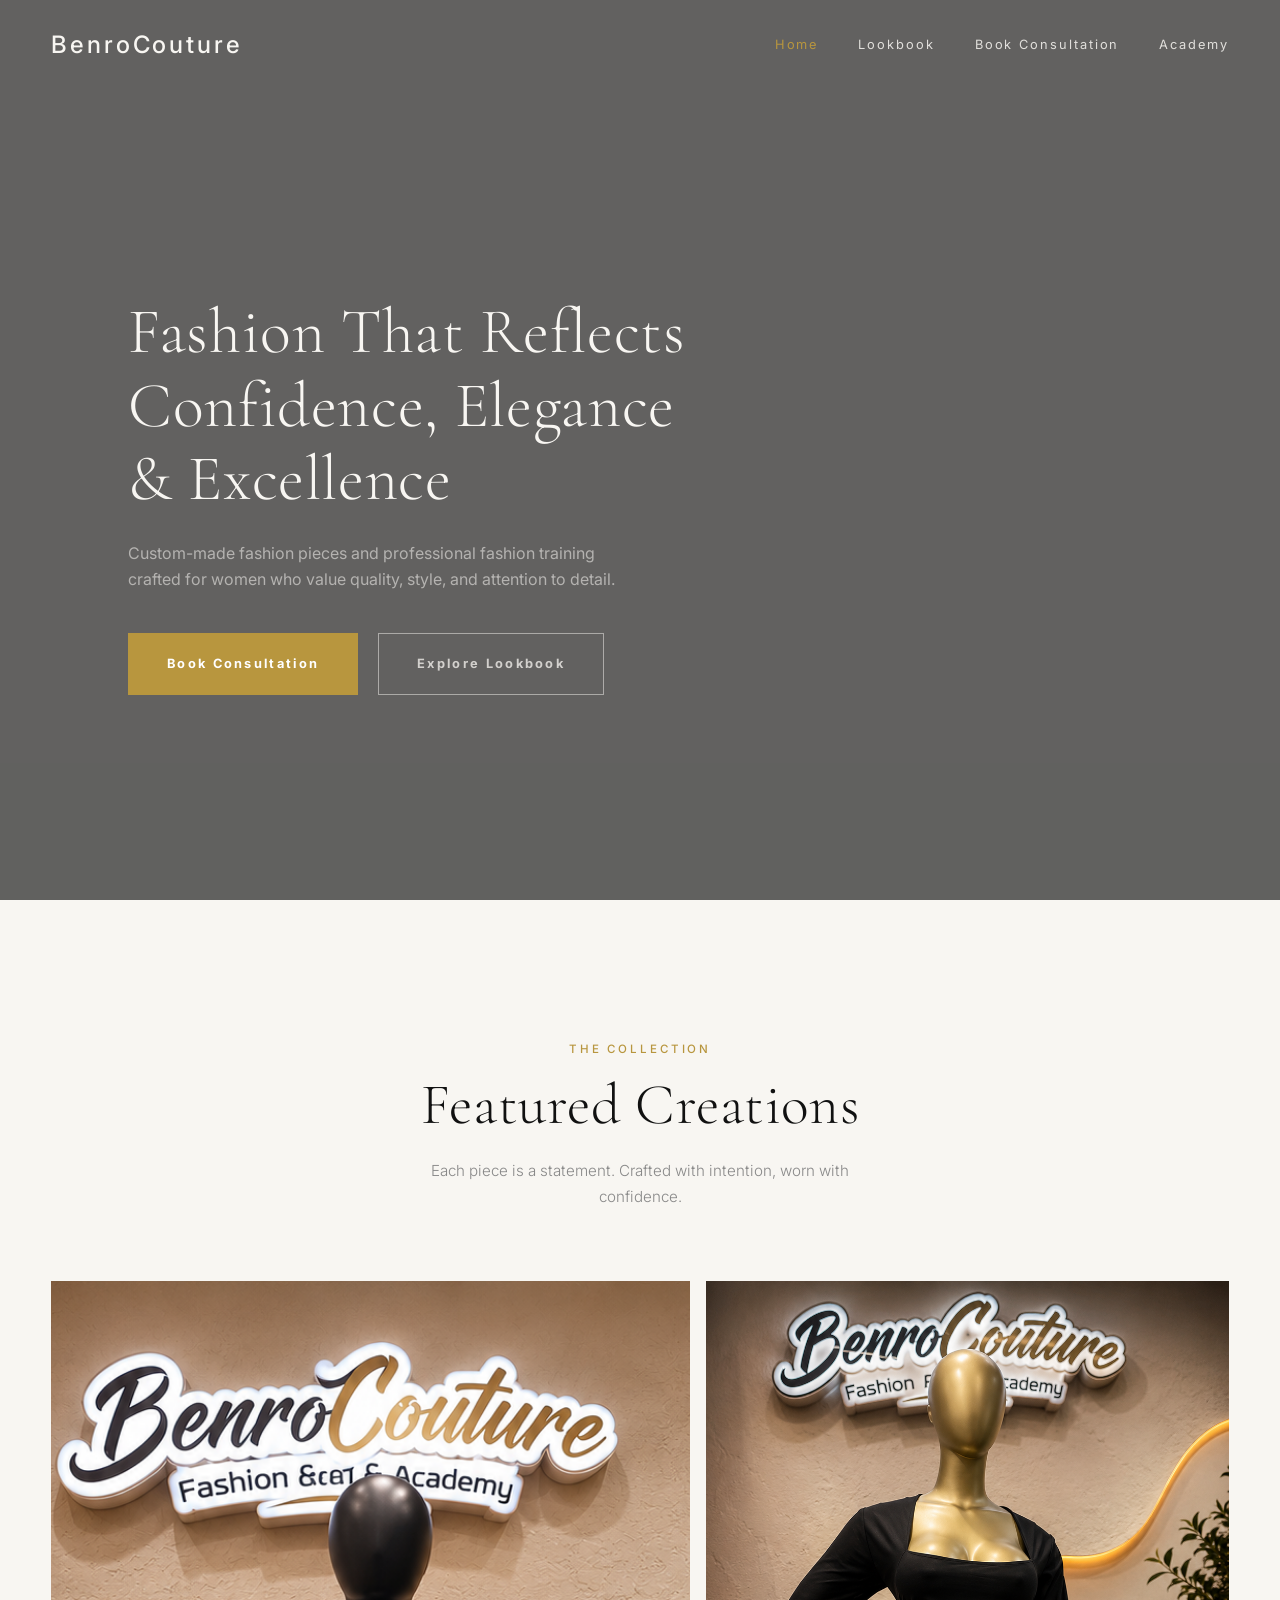
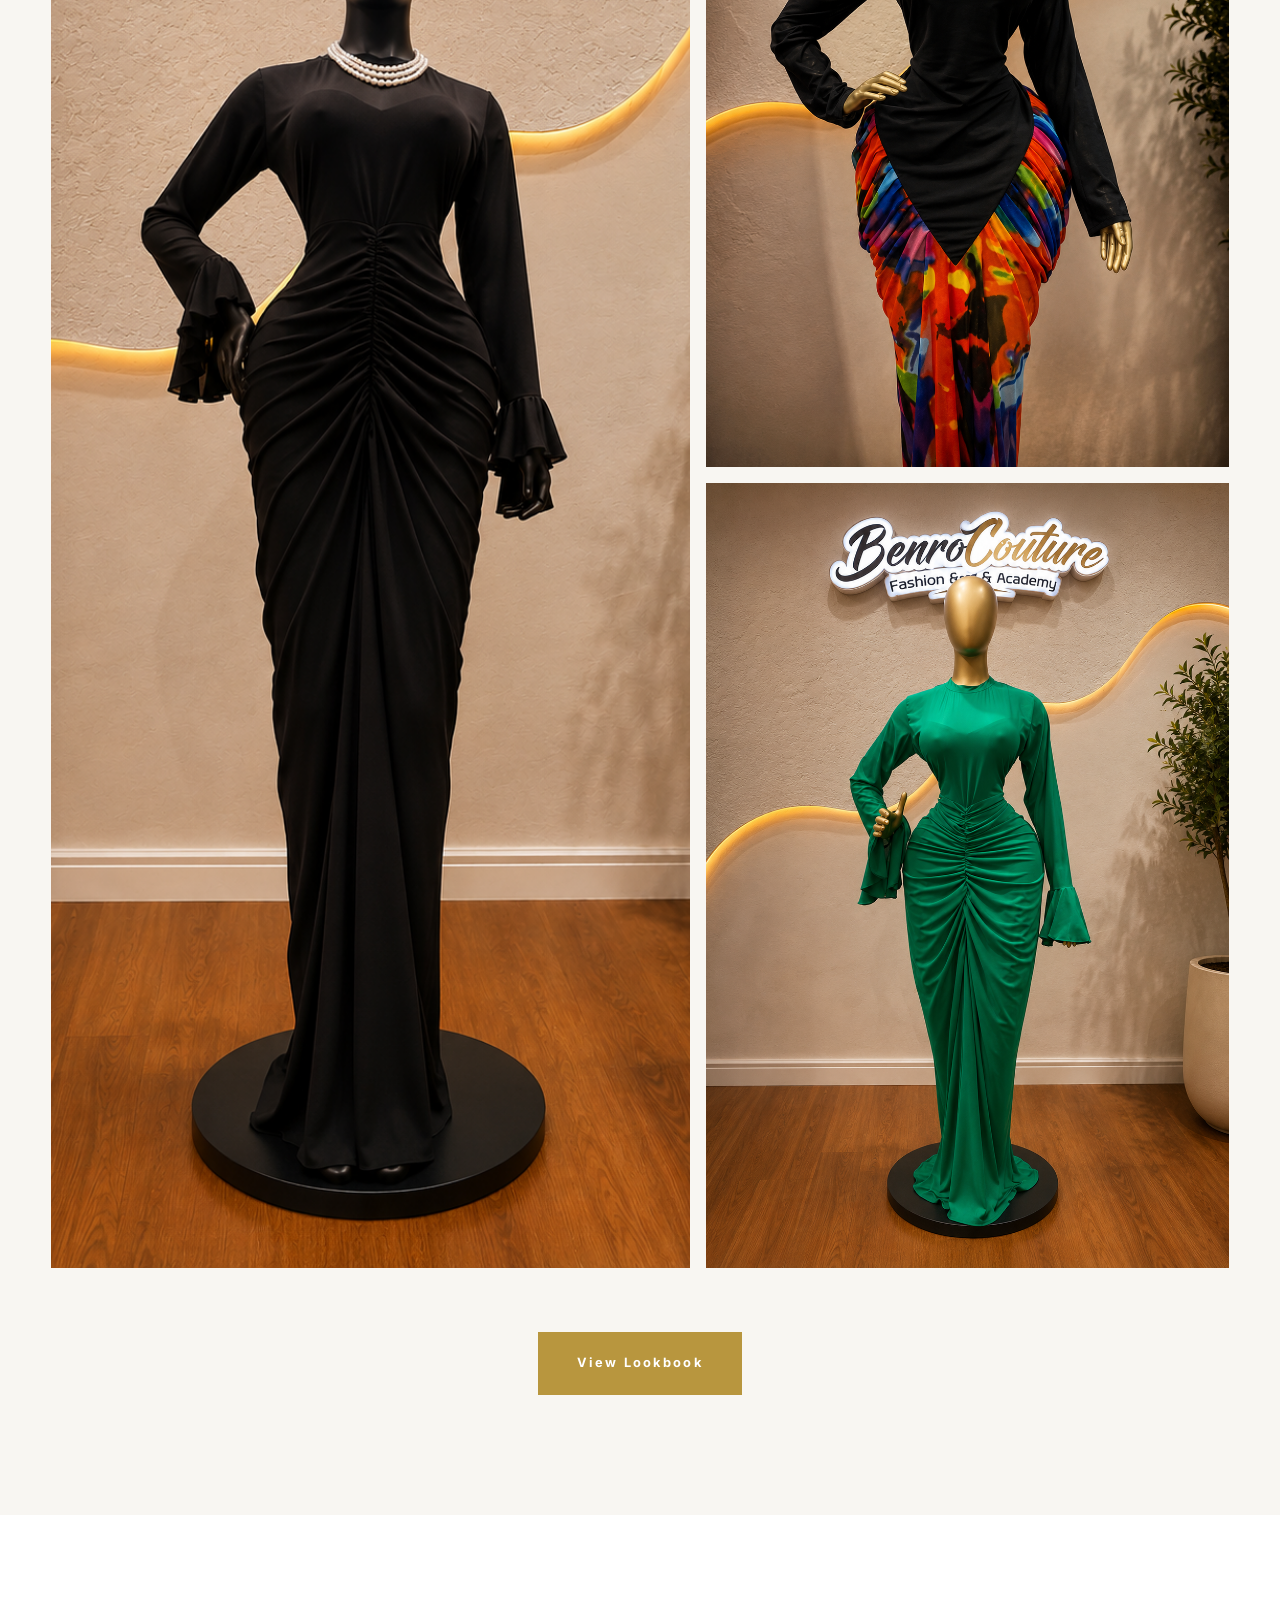
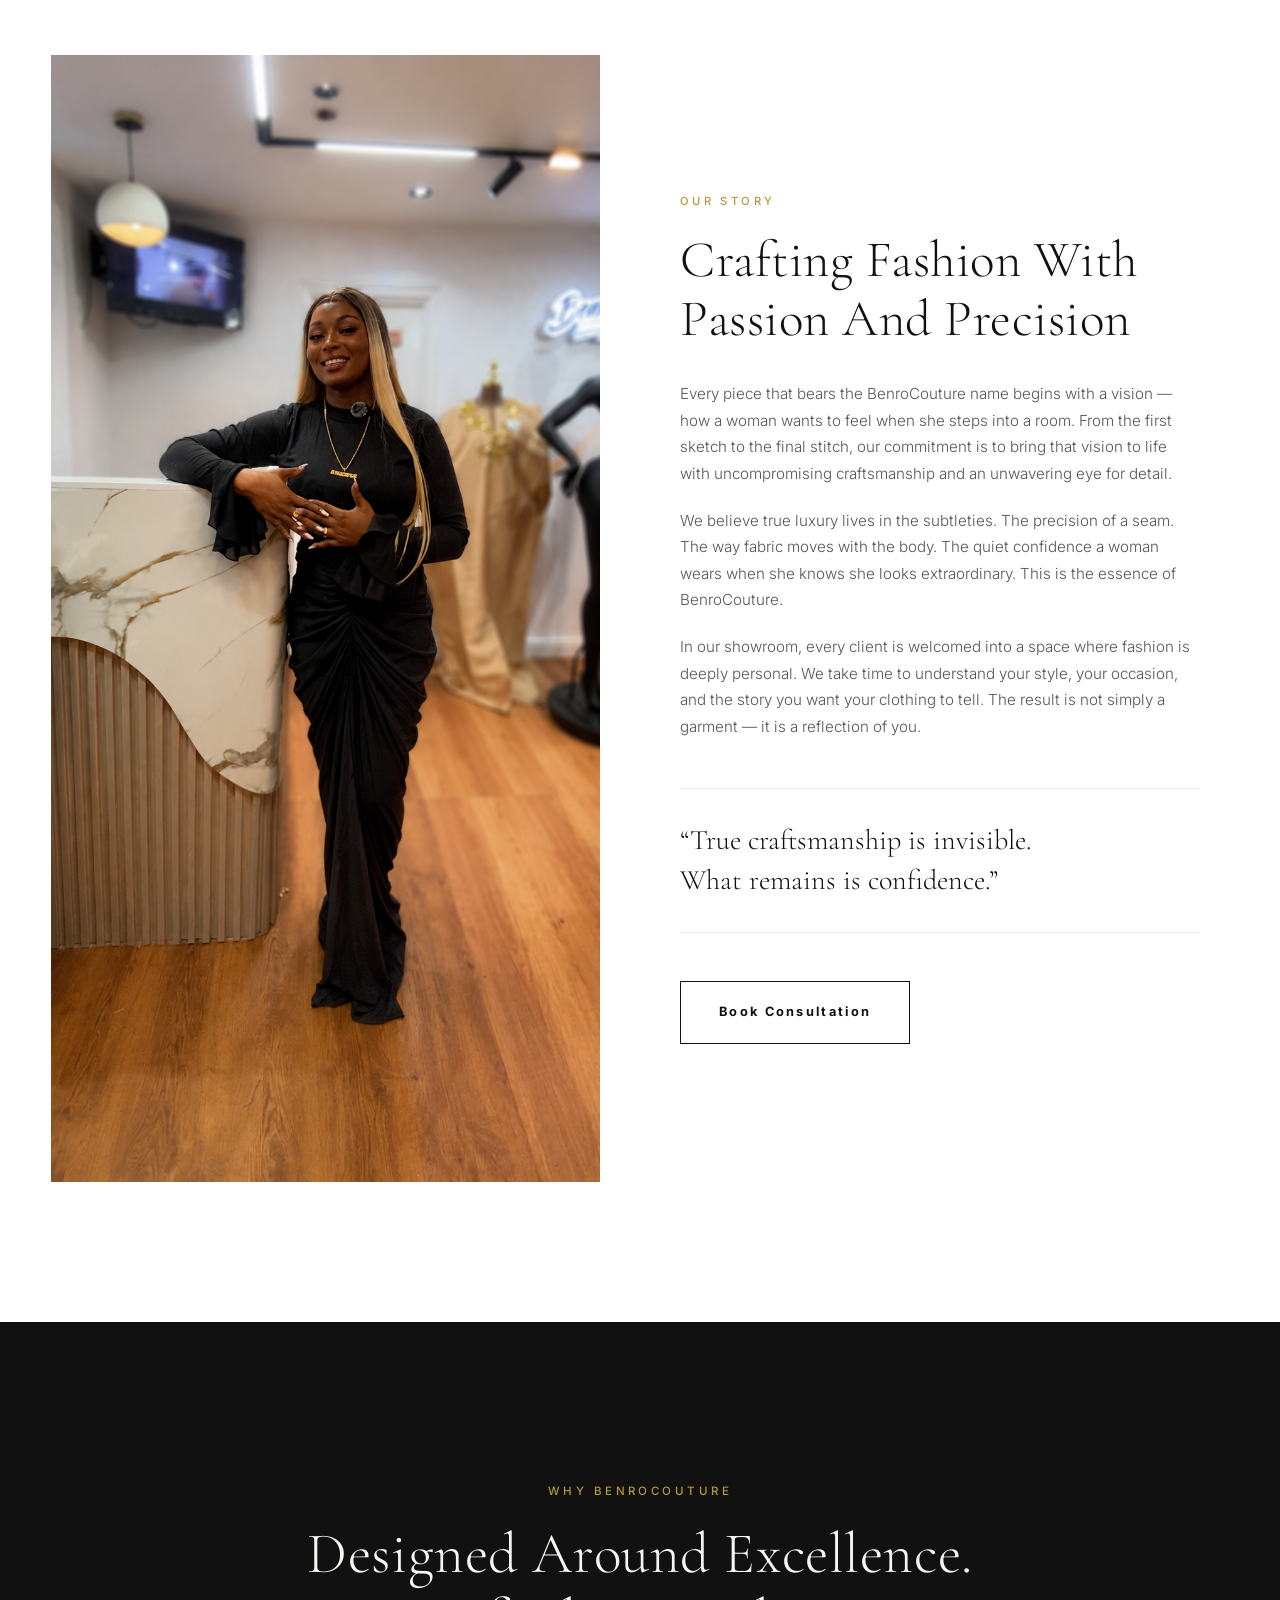
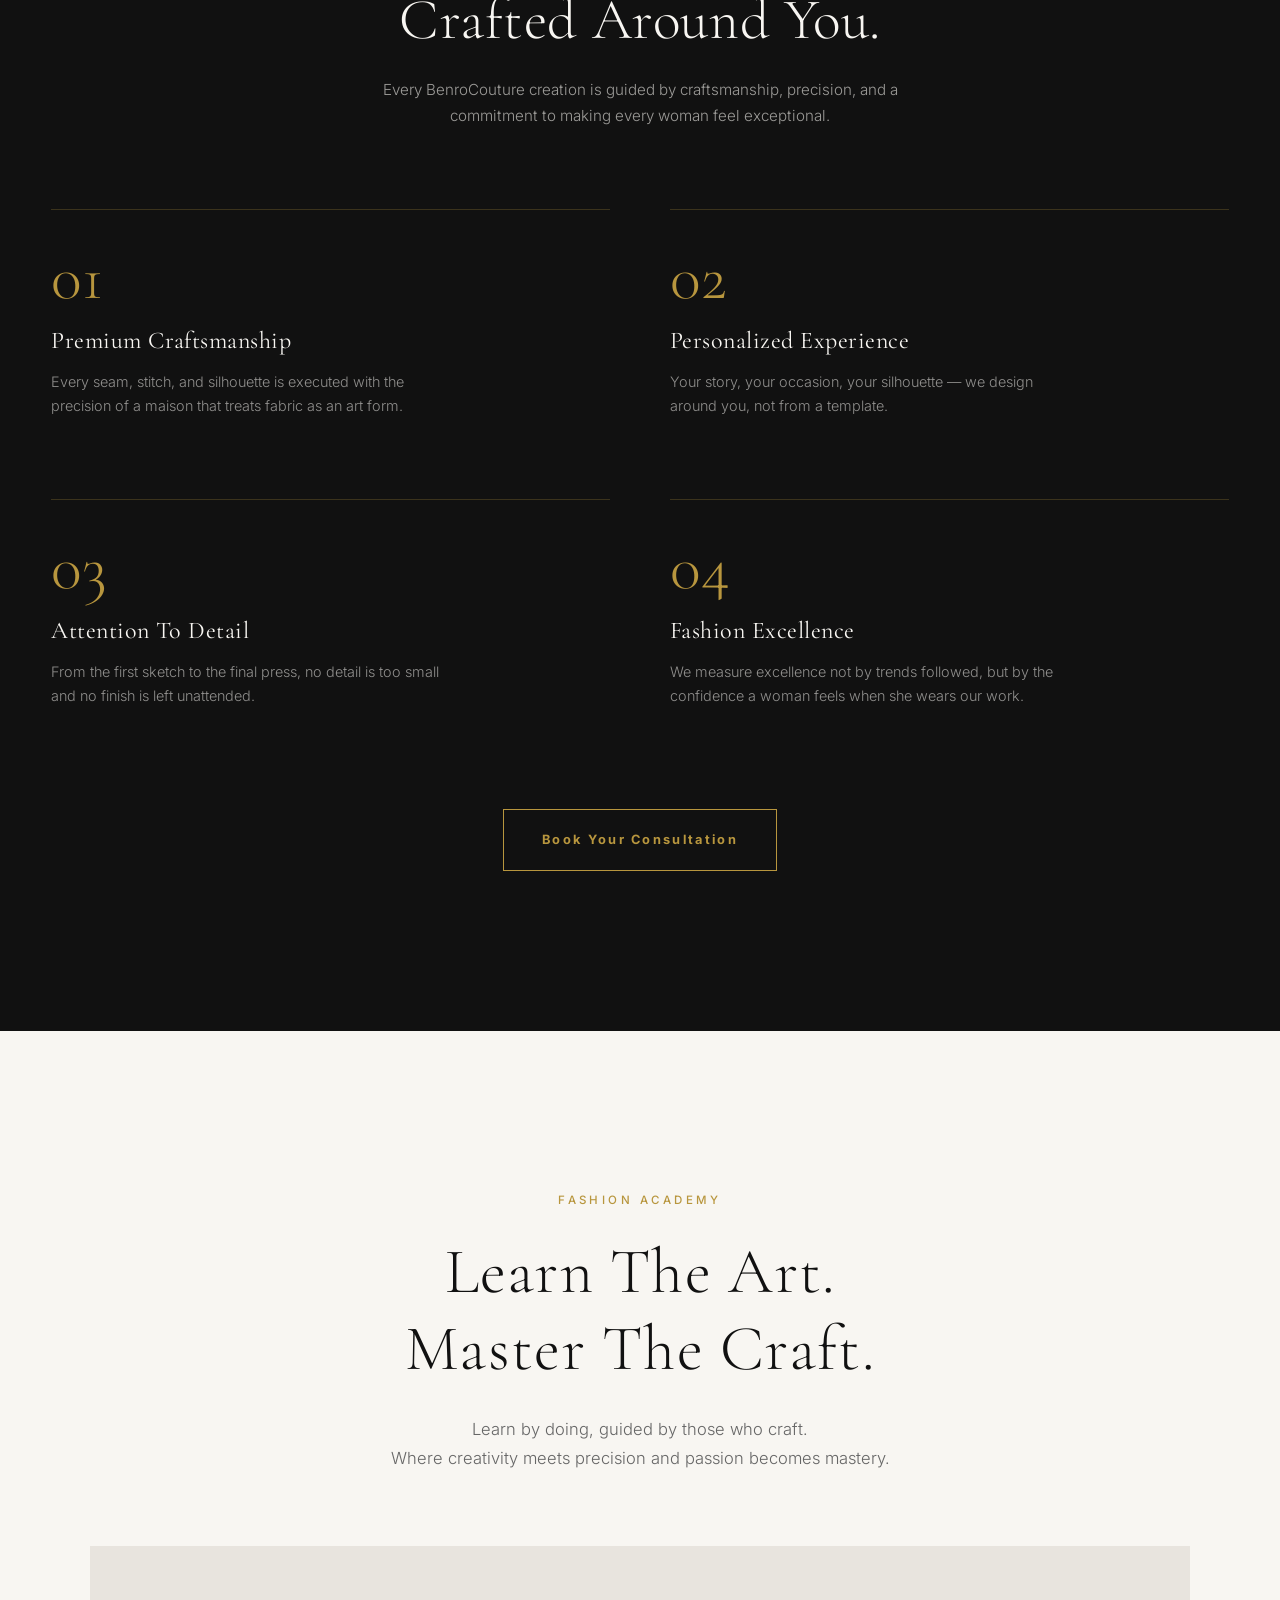
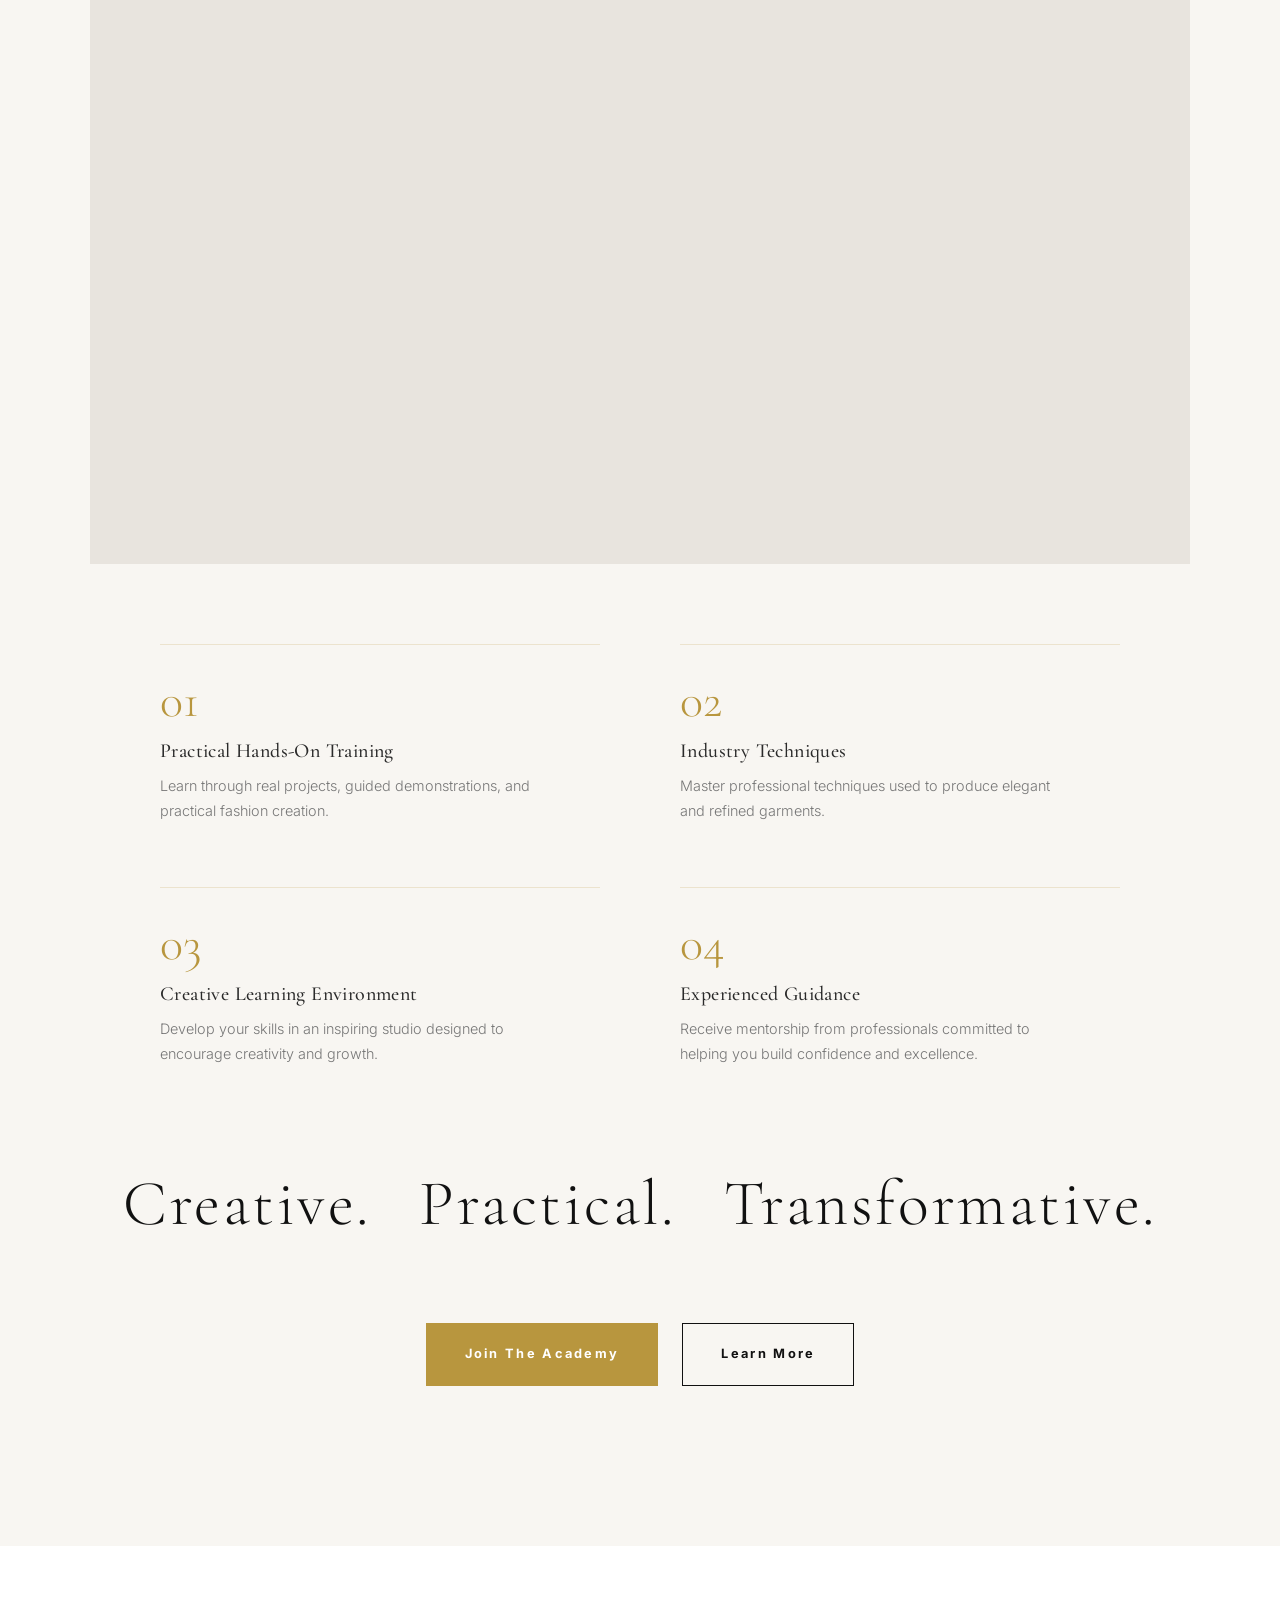
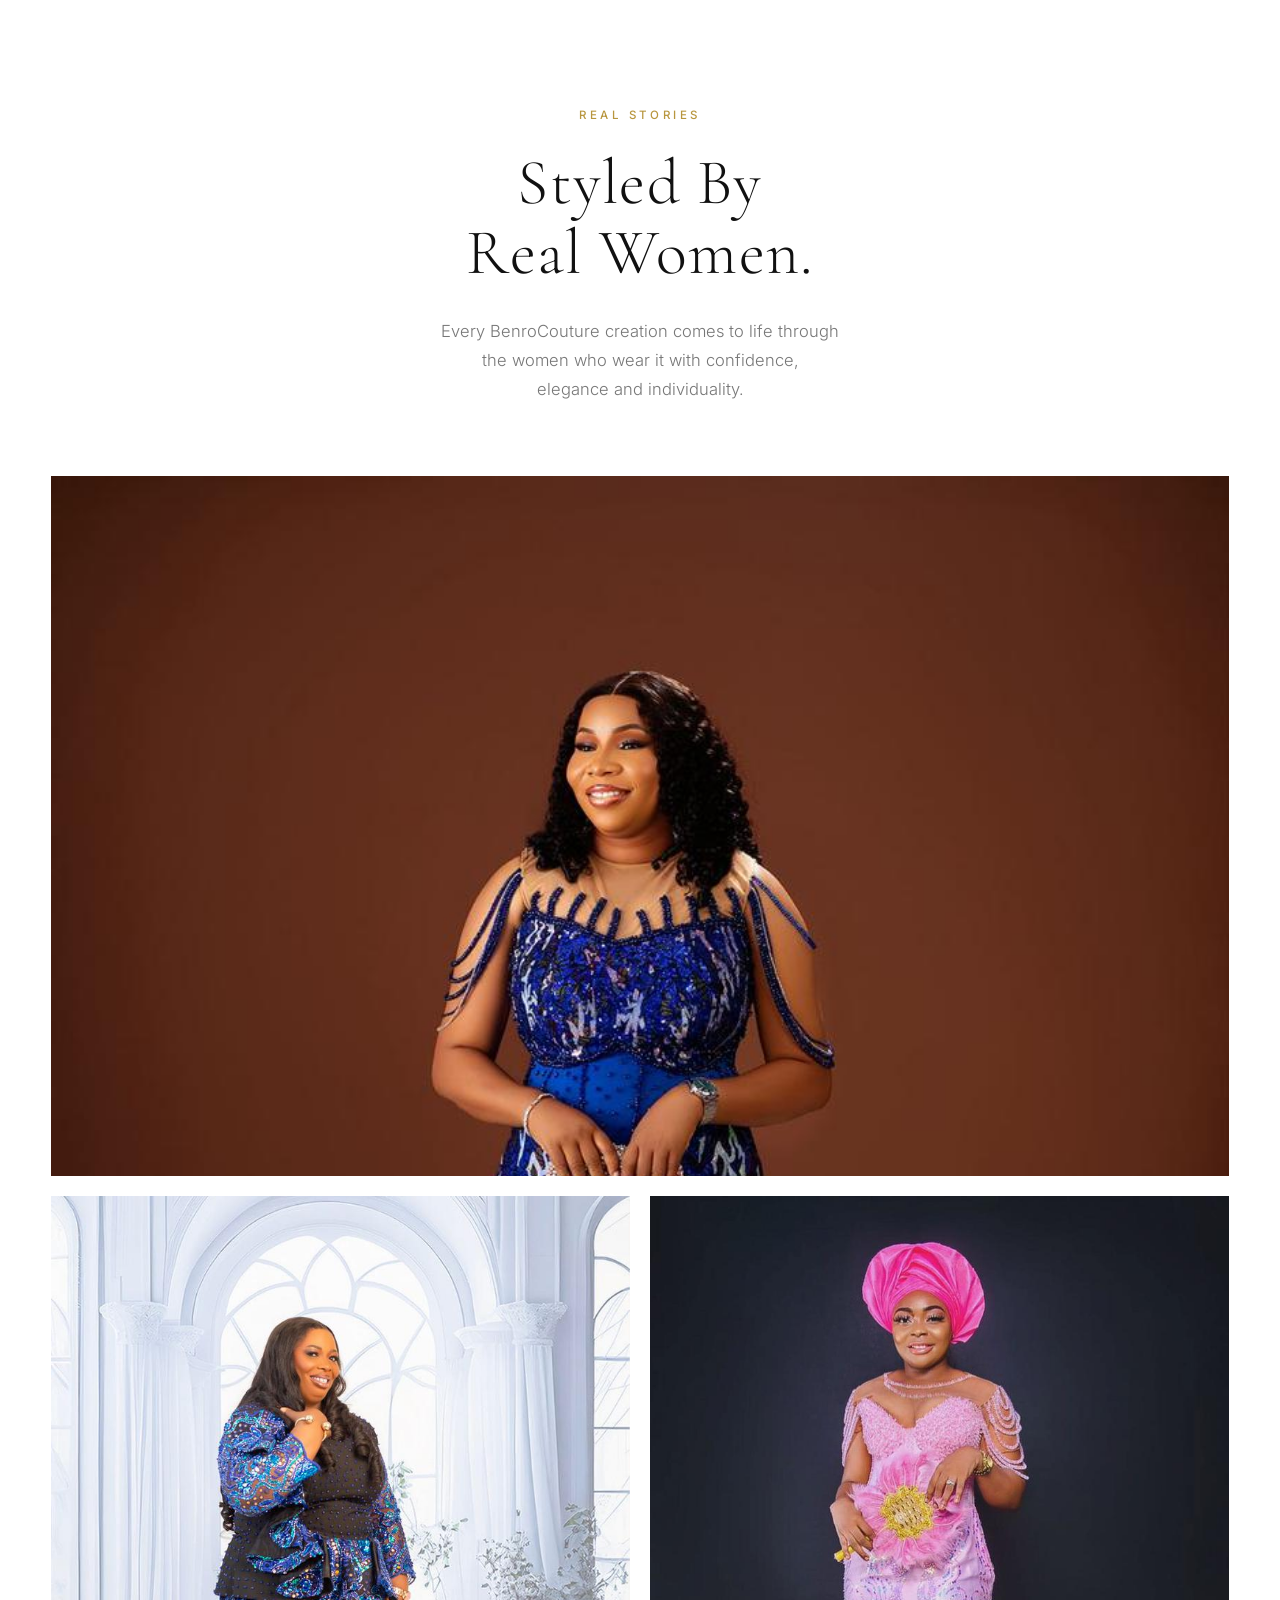
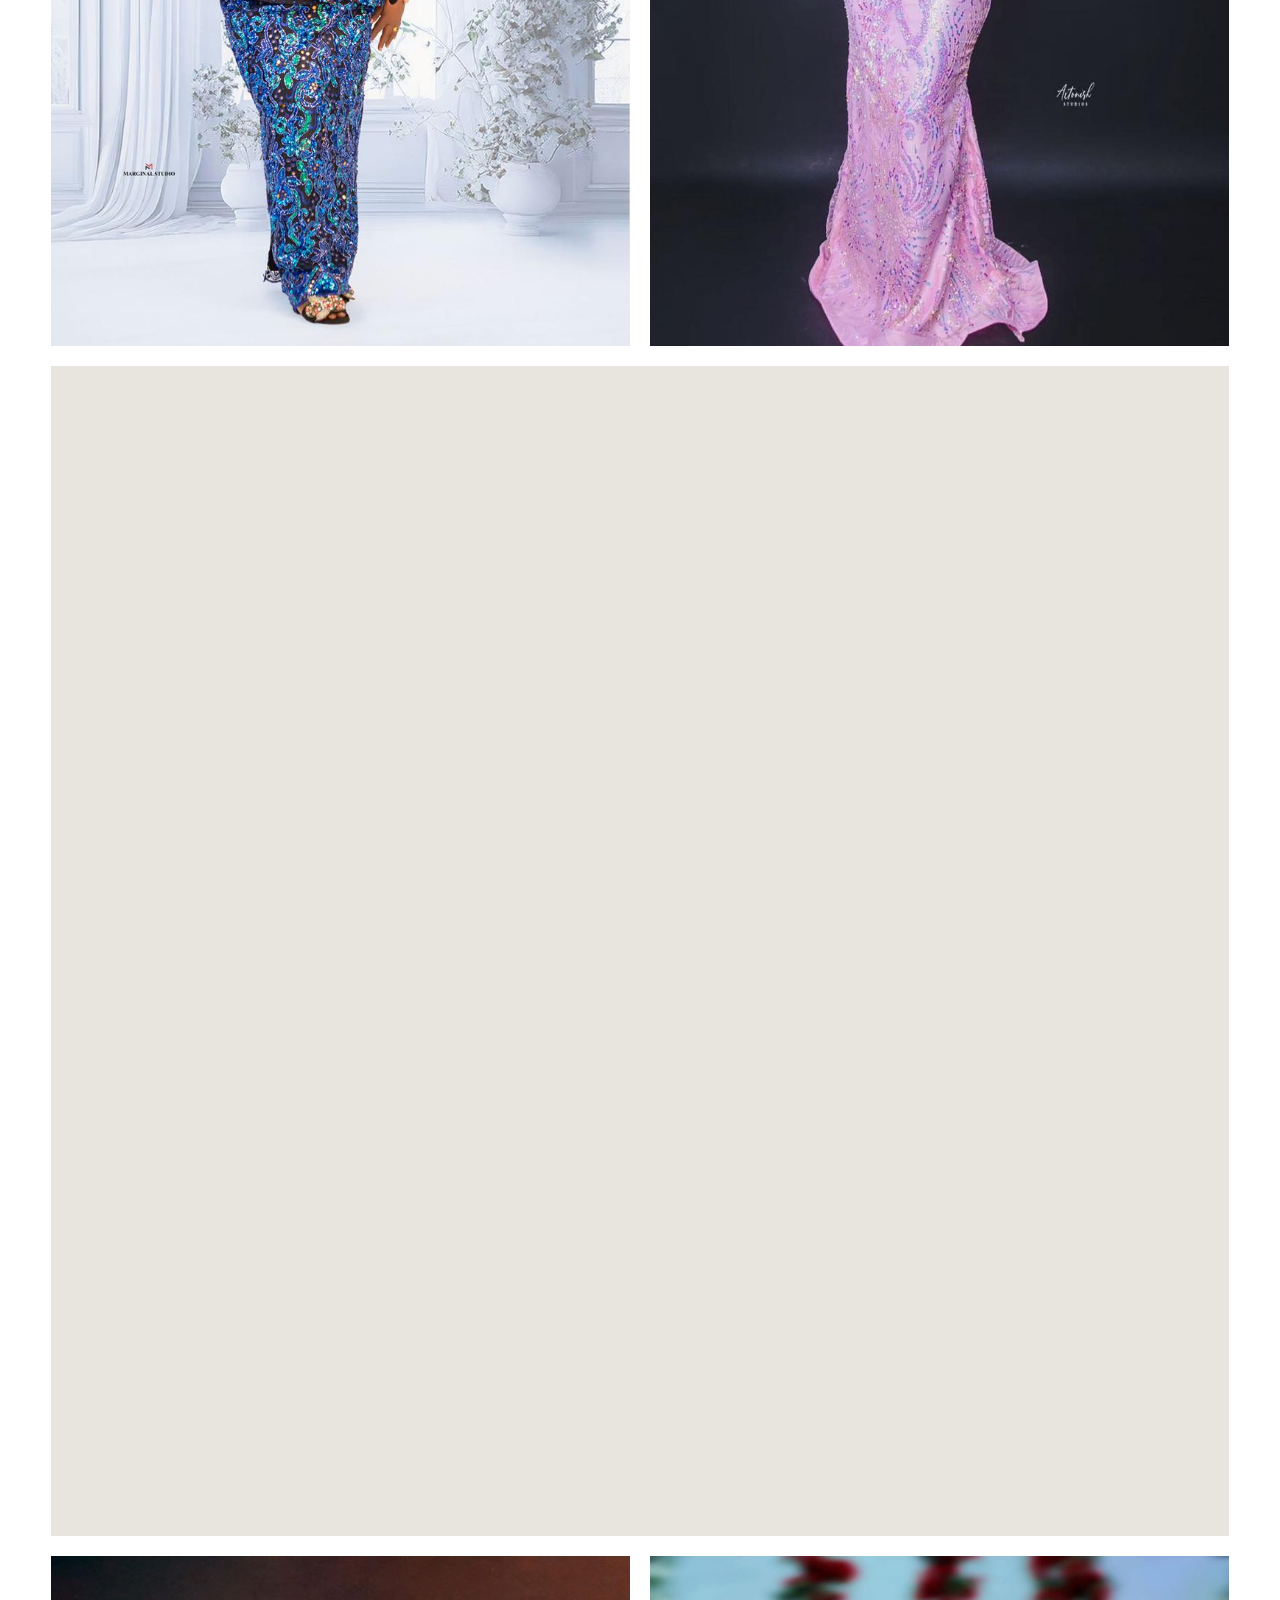
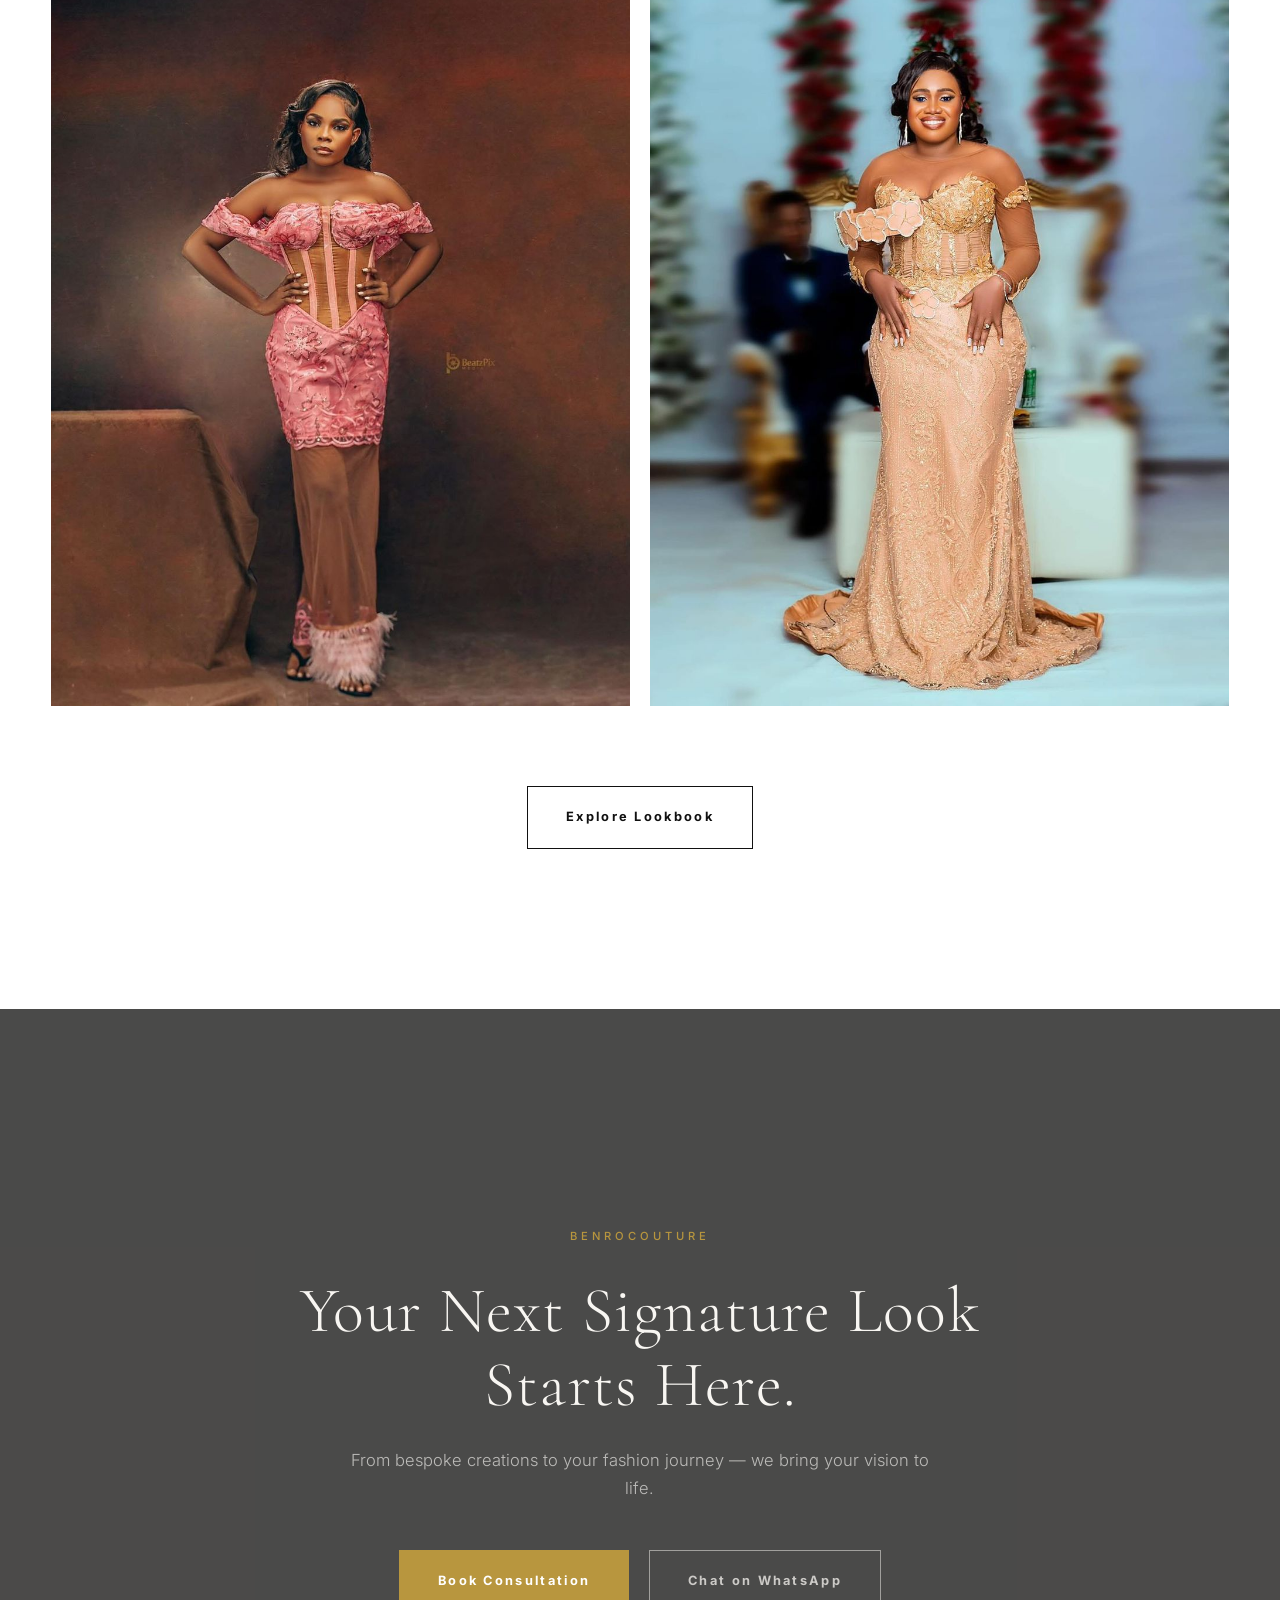
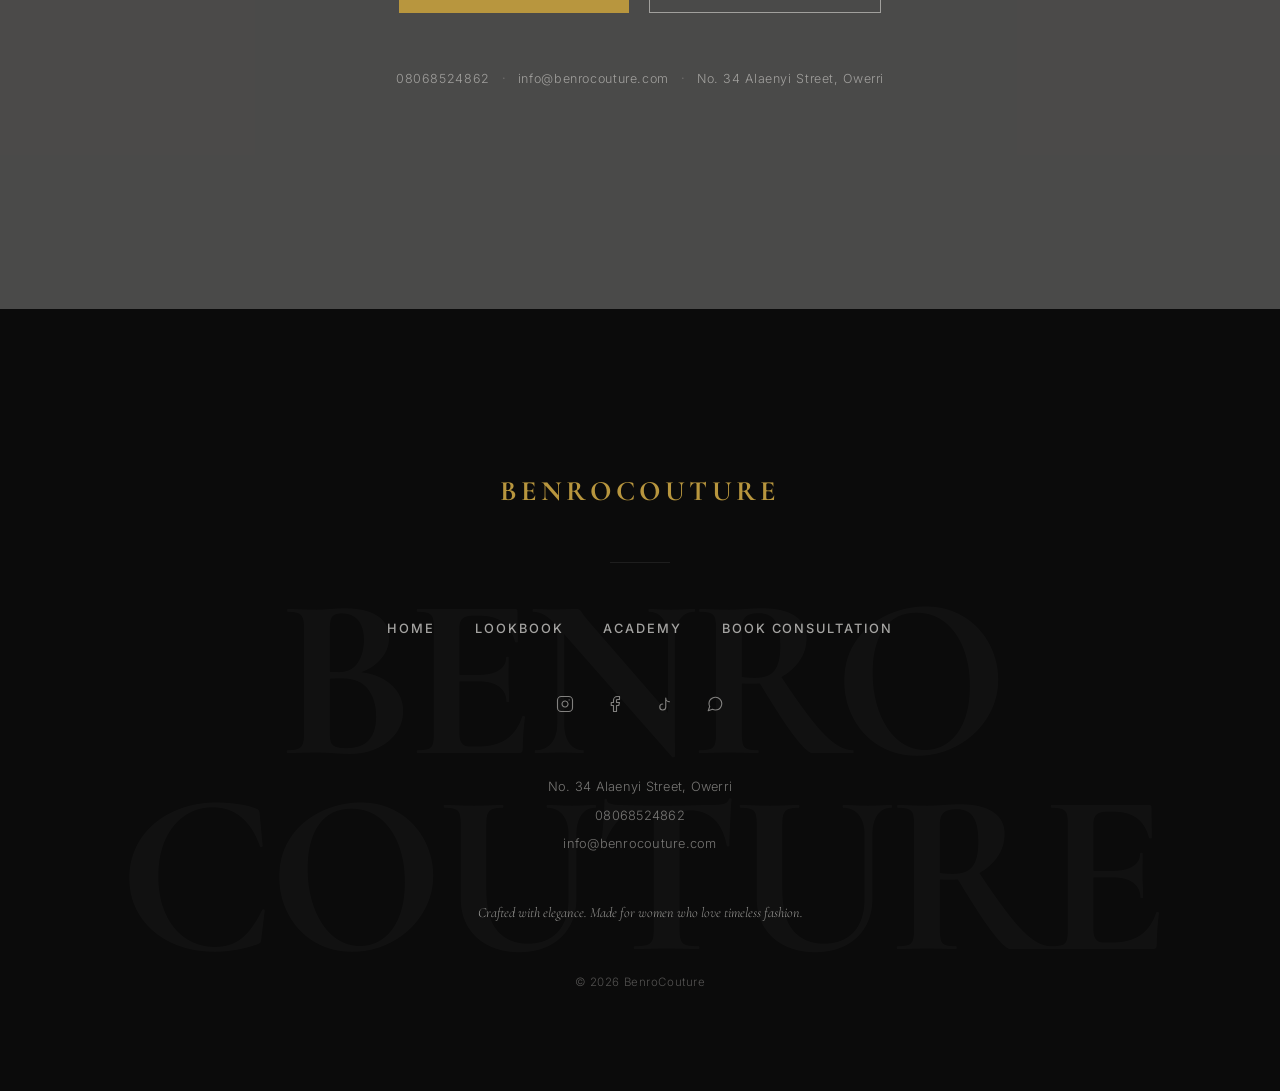
==== commit 80602628: "Revert minified files — CSS minifier broke styles. Keep skip-link, preconnect, preload fixes." ====
--- a/index.html
+++ b/index.html
@@ -41,7 +41,7 @@
     <link rel="preconnect" href="https://fonts.gstatic.com" crossorigin>
     <link href="https://fonts.googleapis.com/css2?family=Cormorant+Garamond:ital,wght@0,300;0,400;0,500;0,600;0,700;1,300;1,400&family=Inter:wght@300;400;500;600&display=swap" rel="stylesheet">
     <!-- Stylesheet -->
-    <link rel="stylesheet" href="style.min.css">
+    <link rel="stylesheet" href="style.css">
 
     <!-- Preconnect for third-party origins -->
     <link rel="preconnect" href="https://api.web3forms.com">
@@ -551,6 +551,6 @@
     </footer>
 
     <!-- Script -->
-    <script src="app.min.js"></script>
+    <script src="app.js"></script>
 </body>
 </html>
--- a/style.css
+++ b/style.css
@@ -0,0 +1,4436 @@
+/* BenroCouture Main Stylesheet */
+
+/* ==========================================
+   1. Design System Variables
+   ========================================== */
+:root {
+    --color-primary: #111111;       /* Deep Black */
+    --color-accent: #B8963E;        /* BenroCouture Brand Gold — deep refined luxury gold */
+    --color-accent-hover: #C9A84C;  /* Hover state Gold — subtle warm lift */
+    --color-surface: #F8F6F2;       /* Warm Ivory */
+    --color-text-dark: #222222;     /* Charcoal/Dark Text */
+    --color-text-light: #F8F6F2;    /* Warm Ivory Text */
+    --color-text-muted: rgba(248, 246, 242, 0.75); /* Muted overlay text */
+    
+    --font-headings: 'Cormorant Garamond', Georgia, serif;
+    --font-body: 'Inter', system-ui, -apple-system, sans-serif;
+    
+    --nav-height: 90px;
+    --nav-height-scrolled: 75px;
+    
+    --transition-smooth: all 0.6s cubic-bezier(0.16, 1, 0.3, 1);
+    --transition-fast: all 0.3s cubic-bezier(0.16, 1, 0.3, 1);
+}
+
+/* ==========================================
+   2. Reset and Base Styles
+   ========================================== */
+* {
+    margin: 0;
+    padding: 0;
+    box-sizing: border-box;
+}
+
+html {
+    scroll-behavior: smooth;
+    overflow-x: hidden;
+}
+
+@media (max-width: 576px) {
+    html {
+        font-size: 17px;
+    }
+}
+
+body {
+    background-color: var(--color-surface);
+    color: var(--color-text-dark);
+    font-family: var(--font-body);
+    font-size: 16px;
+    line-height: 1.6;
+    -webkit-font-smoothing: antialiased;
+    -moz-osx-font-smoothing: grayscale;
+    padding-bottom: env(safe-area-inset-bottom, 0px);
+}
+
+a {
+    color: inherit;
+    text-decoration: none;
+    transition: var(--transition-fast);
+}
+
+button {
+    background: none;
+    border: none;
+    cursor: pointer;
+    font-family: inherit;
+    outline: none;
+}
+
+/* Skip-to-content link for accessibility */
+.skip-link {
+    position: absolute;
+    top: -100%;
+    left: 50%;
+    transform: translateX(-50%);
+    z-index: 10000;
+    padding: 12px 24px;
+    background: var(--color-accent);
+    color: #fff;
+    font-family: var(--font-body);
+    font-size: 14px;
+    font-weight: 500;
+    border-radius: 0 0 8px 8px;
+    transition: top 0.2s ease;
+}
+
+.skip-link:focus {
+    top: 0;
+    outline: 2px solid var(--color-accent);
+    outline-offset: 2px;
+}
+
+/* Screen-reader-only utility */
+.sr-only {
+    position: absolute;
+    width: 1px;
+    height: 1px;
+    padding: 0;
+    margin: -1px;
+    overflow: hidden;
+    clip: rect(0, 0, 0, 0);
+    white-space: nowrap;
+    border: 0;
+}
+
+/* ==========================================
+   3. Header & Navigation
+   ========================================== */
+.site-header {
+    position: fixed;
+    top: 0;
+    left: 0;
+    width: 100%;
+    height: var(--nav-height);
+    background-color: transparent;
+    display: flex;
+    align-items: center;
+    z-index: 1000;
+    transition: var(--transition-smooth);
+    padding-top: env(safe-area-inset-top, 0px);
+}
+
+/* Header transition state on scroll */
+.site-header.scrolled {
+    height: var(--nav-height-scrolled);
+    background-color: var(--color-primary);
+    border-bottom: 1px solid rgba(248, 246, 242, 0.05);
+}
+
+.header-container {
+    width: 100%;
+    max-width: 1400px;
+    margin: 0 auto;
+    padding: 0 4%;
+    display: flex;
+    align-items: center;
+    justify-content: space-between;
+}
+
+.brand-logo {
+    font-family: var(--font-body);
+    font-size: clamp(1.2rem, 2vw, 1.5rem);
+    font-weight: 500;
+    letter-spacing: 0.12em;
+    color: var(--color-text-light);
+}
+
+.nav-links {
+    display: flex;
+    align-items: center;
+    gap: 40px;
+}
+
+.nav-item {
+    font-family: var(--font-body);
+    font-size: 0.8rem;
+    font-weight: 400;
+    letter-spacing: 0.15em;
+    color: var(--color-text-light);
+    opacity: 0.85;
+    position: relative;
+    padding: 8px 0;
+}
+
+.nav-item:hover {
+    color: var(--color-accent);
+    opacity: 1;
+}
+
+.nav-item.active {
+    color: var(--color-accent);
+    opacity: 1;
+}
+
+/* Mobile Menu Toggle button */
+.mobile-toggle {
+    display: none;
+    flex-direction: column;
+    justify-content: space-between;
+    width: 24px;
+    height: 16px;
+    z-index: 1001;
+}
+
+.hamburger-line {
+    width: 100%;
+    height: 1.5px;
+    background-color: var(--color-text-light);
+    transition: var(--transition-fast);
+    transform-origin: center;
+}
+
+/* Mobile Hamburger Active Transformation */
+.mobile-toggle.active .hamburger-line:nth-child(1) {
+    transform: translateY(7px) rotate(45deg);
+}
+
+.mobile-toggle.active .hamburger-line:nth-child(2) {
+    opacity: 0;
+}
+
+.mobile-toggle.active .hamburger-line:nth-child(3) {
+    transform: translateY(-7.5px) rotate(-45deg);
+}
+
+/* ==========================================
+   4. Mobile Overlay Navigation
+   ========================================== */
+.mobile-menu-overlay {
+    position: fixed;
+    top: 0;
+    left: 0;
+    width: 100%;
+    height: 100vh;
+    background-color: var(--color-primary);
+    z-index: 999;
+    display: flex;
+    align-items: center;
+    justify-content: center;
+    opacity: 0;
+    visibility: hidden;
+    transition: var(--transition-smooth);
+    padding-top: env(safe-area-inset-top, 0px);
+    padding-bottom: env(safe-area-inset-bottom, 0px);
+}
+
+.mobile-menu-overlay.active {
+    opacity: 1;
+    visibility: visible;
+}
+
+.mobile-nav-links {
+    display: flex;
+    flex-direction: column;
+    align-items: center;
+    gap: 32px;
+}
+
+.mobile-nav-item {
+    font-family: var(--font-headings);
+    font-size: 2.2rem;
+    font-weight: 300;
+    letter-spacing: 0.08em;
+    color: var(--color-text-light);
+    opacity: 0.8;
+}
+
+.mobile-nav-item:hover,
+.mobile-nav-item.active {
+    color: var(--color-accent);
+    opacity: 1;
+}
+
+/* ==========================================
+   5. Hero Section
+   ========================================== */
+.hero-section {
+    position: relative;
+    width: 100%;
+    height: 100vh;
+    overflow: hidden;
+}
+
+.hero-video-wrapper {
+    position: absolute;
+    top: 0;
+    left: 0;
+    width: 100%;
+    height: 100%;
+    z-index: -2;
+}
+
+.hero-video {
+    width: 100%;
+    height: 100%;
+    object-fit: cover;
+    object-position: center 30%;
+}
+
+
+
+/* Clean, solid dark overlay for text readability - avoiding gradients */
+.hero-overlay {
+    position: absolute;
+    top: 0;
+    left: 0;
+    width: 100%;
+    height: 100%;
+    background-color: rgba(17, 17, 17, 0.65);
+    z-index: -1;
+}
+
+.hero-content-container {
+    position: absolute;
+    top: calc(50% + 45px);
+    left: 0;
+    right: 0;
+    transform: translateY(-50%);
+    width: 100%;
+    max-width: 1400px;
+    margin: 0 auto;
+    padding: 0 10%;
+}
+
+.hero-content {
+    max-width: 640px;
+    text-align: left;
+}
+
+.hero-title {
+    font-family: var(--font-headings);
+    font-size: clamp(2.25rem, 5vw, 4.4rem);
+    font-weight: 300;
+    line-height: 1.15;
+    color: var(--color-text-light);
+    margin-bottom: 24px;
+    letter-spacing: 0.01em;
+}
+
+.hero-title br {
+    display: block;
+}
+
+.hero-subtitle {
+    font-family: var(--font-body);
+    font-size: clamp(0.85rem, 1.4vw, 1rem);
+    font-weight: 400;
+    line-height: 1.65;
+    color: rgba(248, 246, 242, 0.55);
+    margin-bottom: 40px;
+    max-width: 520px;
+}
+
+.hero-actions {
+    display: flex;
+    gap: 20px;
+    flex-wrap: wrap;
+}
+
+/* CTA Buttons Styling */
+.btn {
+    display: inline-block;
+    padding: 20px 38px;
+    font-family: var(--font-body);
+    font-size: 0.8rem;
+    font-weight: 700;
+    letter-spacing: 0.18em;
+    border-radius: 0;
+    border-width: 1.2px;
+    border-style: solid;
+    transition: var(--transition-fast);
+}
+
+.btn-primary {
+    background-color: var(--color-accent);
+    color: #ffffff;
+    border-color: var(--color-accent);
+}
+
+.btn-primary:hover {
+    background-color: var(--color-accent-hover);
+    color: #ffffff;
+    border-color: var(--color-accent-hover);
+}
+
+.btn-secondary {
+    background-color: transparent;
+    color: rgba(248, 246, 242, 0.75);
+    border-color: rgba(248, 246, 242, 0.5);
+}
+
+.btn-secondary:hover {
+    background-color: rgba(248, 246, 242, 0.08);
+    border-color: var(--color-text-light);
+    color: var(--color-text-light);
+}
+
+/* ==========================================
+   6. Animation Framework
+   ========================================== */
+@keyframes fadeInUp {
+    from {
+        opacity: 0;
+        transform: translateY(40px);
+    }
+    to {
+        opacity: 1;
+        transform: translateY(0);
+    }
+}
+
+.fade-in-up {
+    opacity: 0;
+    animation: fadeInUp 1.6s cubic-bezier(0.16, 1, 0.3, 1) forwards;
+}
+
+.delay-1 {
+    animation-delay: 0.5s;
+}
+
+.delay-2 {
+    animation-delay: 1s;
+}
+
+/* ==========================================
+    10. About BenroCouture Section
+   ========================================== */
+.about-section {
+    background-color: #ffffff;
+    padding: 140px 0;
+}
+
+.about-container {
+    max-width: 1400px;
+    margin: 0 auto;
+    padding: 0 4%;
+    display: grid;
+    grid-template-columns: 1fr 1fr;
+    gap: 80px;
+    align-items: center;
+}
+
+.about-image-wrapper {
+    width: 100%;
+    overflow: hidden;
+}
+
+.about-image {
+    width: 100%;
+    height: 100%;
+    object-fit: cover;
+    display: block;
+}
+
+.about-content {
+    max-width: 520px;
+}
+
+.about-eyebrow {
+    display: block;
+    font-family: var(--font-body);
+    font-size: 0.7rem;
+    font-weight: 500;
+    letter-spacing: 0.3em;
+    text-transform: uppercase;
+    color: var(--color-accent);
+    margin-bottom: 20px;
+}
+
+.about-heading {
+    font-family: var(--font-headings);
+    font-size: clamp(2rem, 4vw, 3.6rem);
+    font-weight: 300;
+    line-height: 1.15;
+    color: var(--color-primary);
+    margin-bottom: 32px;
+    letter-spacing: 0.01em;
+}
+
+.about-text p {
+    font-family: var(--font-body);
+    font-size: 0.95rem;
+    font-weight: 300;
+    line-height: 1.75;
+    color: #555;
+    margin-bottom: 20px;
+}
+
+.about-text p:last-child {
+    margin-bottom: 0;
+}
+
+.about-quote {
+    font-family: var(--font-headings);
+    font-size: clamp(1.3rem, 2.2vw, 1.8rem);
+    font-weight: 300;
+    line-height: 1.4;
+    color: var(--color-primary);
+    margin: 48px 0;
+    padding: 32px 0;
+    border-top: 1px solid rgba(17, 17, 17, 0.08);
+    border-bottom: 1px solid rgba(17, 17, 17, 0.08);
+    font-style: normal;
+}
+
+.about-cta {
+    margin-top: 40px;
+}
+
+
+
+/* About Section — initial hidden states (JS triggers reveal) */
+.about-image-wrapper,
+.about-section .about-eyebrow,
+.about-section .about-heading,
+.about-section .about-text,
+.about-section .about-quote,
+.about-section .about-cta {
+    opacity: 0;
+    transform: translateY(40px);
+}
+
+/* ==========================================
+    11. Why Choose BenroCouture Section
+    ========================================== */
+.why-section {
+    background-color: var(--color-primary);
+    padding: 160px 0;
+}
+
+.why-container {
+    max-width: 1400px;
+    margin: 0 auto;
+    padding: 0 4%;
+}
+
+.why-eyebrow {
+    display: block;
+    font-family: var(--font-body);
+    font-size: 0.72rem;
+    font-weight: 500;
+    letter-spacing: 0.3em;
+    text-transform: uppercase;
+    color: var(--color-accent);
+    margin-bottom: 20px;
+    text-align: center;
+}
+
+.why-heading {
+    font-family: var(--font-headings);
+    font-size: clamp(2.4rem, 4.5vw, 3.8rem);
+    font-weight: 300;
+    line-height: 1.15;
+    color: var(--color-text-light);
+    margin-bottom: 24px;
+    letter-spacing: 0.01em;
+    text-align: center;
+}
+
+.why-subtitle {
+    font-family: var(--font-body);
+    font-size: 0.95rem;
+    font-weight: 300;
+    line-height: 1.7;
+    color: rgba(248, 246, 242, 0.6);
+    max-width: 520px;
+    margin: 0 auto 80px;
+    text-align: center;
+}
+
+.why-grid {
+    display: grid;
+    grid-template-columns: 1fr 1fr;
+    gap: 80px 60px;
+}
+
+.why-card {
+    padding-top: 36px;
+    border-top: 1px solid rgba(184, 150, 62, 0.25);
+}
+
+.why-number {
+    display: block;
+    font-family: var(--font-headings);
+    font-size: 4rem;
+    font-weight: 300;
+    color: var(--color-accent);
+    line-height: 1;
+    margin-bottom: 16px;
+}
+
+.why-card-title {
+    font-family: var(--font-headings);
+    font-size: 1.5rem;
+    font-weight: 400;
+    color: var(--color-text-light);
+    line-height: 1.25;
+    margin-bottom: 14px;
+    letter-spacing: 0.02em;
+}
+
+.why-card-text {
+    font-family: var(--font-body);
+    font-size: 0.9rem;
+    font-weight: 300;
+    line-height: 1.7;
+    color: rgba(248, 246, 242, 0.55);
+    max-width: 400px;
+}
+
+.btn-why {
+    display: block;
+    width: fit-content;
+    margin: 100px auto 0;
+    background-color: transparent;
+    color: var(--color-accent);
+    border-color: var(--color-accent);
+}
+
+.btn-why:hover {
+    background-color: var(--color-accent);
+    color: #ffffff;
+    border-color: var(--color-accent);
+}
+
+/* Why Section — initial hidden states (JS triggers reveal) */
+.why-section .why-eyebrow,
+.why-section .why-heading,
+.why-section .why-subtitle,
+.why-section .why-card,
+.why-section .btn-why {
+    opacity: 0;
+    transform: translateY(40px);
+}
+
+/* ==========================================
+    12. Responsive Adjustments
+    ========================================== */
+@media (max-width: 991px) {
+    .site-header {
+        --nav-height: 80px;
+        --nav-height-scrolled: 70px;
+    }
+    
+    .nav-links {
+        display: none; /* Hide desktop nav */
+    }
+    
+    .mobile-toggle {
+        display: flex; /* Show mobile hamburger */
+    }
+    
+    .hero-content-container {
+        padding: 0 4%;
+    }
+    
+    .hero-content {
+        max-width: 100%;
+    }
+}
+
+@media (max-width: 576px) {
+    .hero-title br {
+        display: none;
+    }
+    
+    .hero-title {
+        margin-bottom: 28px;
+    }
+
+    .hero-subtitle {
+        margin-bottom: 40px;
+    }
+    
+    .hero-actions {
+        flex-direction: column;
+        width: 100%;
+        gap: 14px;
+        margin-top: 0;
+    }
+    
+    .btn {
+        width: 100%;
+        text-align: center;
+        padding: 20px 16px;
+        border-radius: 6px;
+    }
+}
+
+
+/* ==========================================
+   9. Featured Creations Section
+   ========================================== */
+.featured-section {
+    background-color: var(--color-surface);
+    padding: 140px 0 120px;
+}
+
+.featured-container {
+    max-width: 1400px;
+    margin: 0 auto;
+    padding: 0 4%;
+}
+
+/* Section Header */
+.section-header {
+    text-align: center;
+    margin-bottom: 72px;
+}
+
+.section-label {
+    display: block;
+    font-family: var(--font-body);
+    font-size: 0.72rem;
+    font-weight: 500;
+    letter-spacing: 0.25em;
+    text-transform: uppercase;
+    color: var(--color-accent);
+    margin-bottom: 16px;
+}
+
+.section-title {
+    font-family: var(--font-headings);
+    font-size: clamp(2.4rem, 4.5vw, 3.8rem);
+    font-weight: 300;
+    line-height: 1.1;
+    color: var(--color-primary);
+    margin-bottom: 20px;
+    letter-spacing: 0.01em;
+}
+
+.section-subtitle {
+    font-family: var(--font-body);
+    font-size: 0.95rem;
+    font-weight: 300;
+    line-height: 1.7;
+    color: #888;
+    max-width: 480px;
+    margin: 0 auto;
+}
+
+/* Editorial Grid Layout */
+.featured-grid {
+    display: grid;
+    grid-template-columns: 1.1fr 0.9fr;
+    gap: 16px;
+    align-items: stretch;
+}
+
+/* Right column — two stacked cards */
+.featured-column {
+    display: grid;
+    grid-template-rows: 1fr 1fr;
+    gap: 16px;
+}
+
+@media (min-width: 577px) {
+    #creation-03 {
+        order: 1;
+    }
+}
+
+/* Card Base */
+.creation-card {
+    position: relative;
+    overflow: hidden;
+    background-color: #1a1a1a;
+}
+
+/* Large card (left) */
+.creation-card--large {
+    min-height: 680px;
+}
+
+/* Tall stacked cards (right column) */
+.creation-card--tall {
+    min-height: 330px;
+}
+
+/* Image wrapper fills the card */
+.card-image-wrapper {
+    position: relative;
+    width: 100%;
+    height: 100%;
+}
+
+.card-image {
+    width: 100%;
+    height: 100%;
+    object-fit: cover;
+    object-position: top center;
+    display: block;
+    transition: transform 0.9s cubic-bezier(0.16, 1, 0.3, 1);
+}
+
+/* Hover: very subtle scale */
+.creation-card:hover .card-image {
+    transform: scale(1.04);
+}
+
+/* Reveal overlay — slides up on hover */
+.card-overlay {
+    position: absolute;
+    inset: 0;
+    background: linear-gradient(to top, rgba(17, 17, 17, 0.6) 0%, rgba(17, 17, 17, 0.4) 25%, transparent 45%);
+    display: flex;
+    align-items: flex-end;
+    padding: 36px;
+    opacity: 0;
+    transition: opacity 0.5s cubic-bezier(0.16, 1, 0.3, 1);
+}
+
+.creation-card:hover .card-overlay {
+    opacity: 1;
+}
+
+/* Card Text */
+.card-content {
+    transform: translateY(12px);
+    transition: transform 0.5s cubic-bezier(0.16, 1, 0.3, 1);
+}
+
+.creation-card:hover .card-content {
+    transform: translateY(0);
+}
+
+.card-index {
+    display: block;
+    font-family: var(--font-body);
+    font-size: 0.68rem;
+    font-weight: 400;
+    letter-spacing: 0.25em;
+    text-transform: uppercase;
+    color: var(--color-accent);
+    margin-bottom: 8px;
+}
+
+.card-title {
+    font-family: var(--font-headings);
+    font-size: clamp(1.4rem, 2.2vw, 2rem);
+    font-weight: 300;
+    line-height: 1.2;
+    color: var(--color-text-light);
+    margin-bottom: 8px;
+    letter-spacing: 0.02em;
+}
+
+.card-desc {
+    font-family: var(--font-body);
+    font-size: 0.8rem;
+    font-weight: 300;
+    line-height: 1.6;
+    color: rgba(248, 246, 242, 0.72);
+    letter-spacing: 0.02em;
+}
+
+/* Section CTA */
+.featured-cta {
+    margin-top: 64px;
+    text-align: center;
+}
+
+.btn-outline {
+    background-color: transparent;
+    color: var(--color-primary);
+    border-color: var(--color-primary);
+}
+
+.btn-outline:hover {
+    background-color: rgba(17, 17, 17, 0.12);
+    color: #000000;
+    border-color: #000000;
+}
+
+/* ==========================================
+   Featured Section — Responsive
+   ========================================== */
+@media (max-width: 991px) {
+    .featured-section {
+        padding: 100px 0 90px;
+    }
+
+    .featured-grid {
+        grid-template-columns: 1fr;
+    }
+
+    .creation-card--large {
+        min-height: 520px;
+    }
+
+    .featured-column {
+        grid-template-columns: 1fr 1fr;
+        grid-template-rows: auto;
+    }
+
+    .creation-card--tall {
+        min-height: 380px;
+    }
+}
+
+@media (max-width: 576px) {
+    .featured-section {
+        padding: 80px 0 70px;
+    }
+
+    .section-header {
+        margin-bottom: 48px;
+    }
+
+    .featured-grid {
+        grid-template-columns: 1fr;
+    }
+
+    .featured-column {
+        display: contents;
+    }
+
+    #creation-03 {
+        order: -1;
+    }
+
+    #creation-01 {
+        order: 0;
+    }
+
+    #creation-02 {
+        order: 1;
+    }
+
+    .creation-card--large {
+        min-height: 440px;
+    }
+
+    .creation-card--tall {
+        min-height: 360px;
+    }
+
+    /* Show mobile-ordered numbers */
+    .card-index {
+        font-size: 0;
+    }
+    .card-index::before {
+        font-size: 0.68rem;
+        content: attr(data-mobile-number);
+    }
+
+    /* Subtle bottom gradient on touch devices */
+    .card-overlay {
+        opacity: 1;
+        background: linear-gradient(to top, rgba(17, 17, 17, 0.55) 0%, rgba(17, 17, 17, 0.3) 20%, transparent 40%);
+    }
+
+    .card-content {
+        transform: translateY(0);
+    }
+
+    .featured-cta {
+        margin-top: 44px;
+    }
+
+    .btn-outline {
+        width: 100%;
+        text-align: center;
+        font-weight: 400;
+    }
+}
+
+/* ==========================================
+   About Section — Responsive
+   ========================================== */
+@media (max-width: 991px) {
+    .about-section {
+        padding: 100px 0;
+    }
+
+    .about-container {
+        gap: 60px;
+    }
+
+    .about-content {
+        max-width: 100%;
+    }
+}
+
+@media (max-width: 576px) {
+    .about-section {
+        padding: 80px 0 90px;
+    }
+
+    .about-container {
+        grid-template-columns: 1fr;
+        gap: 40px;
+    }
+
+    .about-image-wrapper {
+        order: 0;
+    }
+
+    .about-content {
+        order: 1;
+    }
+
+    .about-eyebrow {
+        text-align: center;
+    }
+
+    .about-heading {
+        text-align: center;
+        margin-bottom: 24px;
+    }
+
+    .about-text p {
+        font-size: 0.9rem;
+        line-height: 1.7;
+    }
+
+    .about-quote {
+        margin: 36px 0;
+        padding: 24px 0;
+        font-size: 1.3rem;
+        text-align: center;
+    }
+
+    .about-cta {
+        margin-top: 32px;
+        text-align: center;
+    }
+
+    .about-section .btn-outline {
+        width: 100%;
+        text-align: center;
+    }
+}
+
+/* ==========================================
+   Why Section — Responsive
+   ========================================== */
+@media (max-width: 991px) {
+    .why-section {
+        padding: 120px 0;
+    }
+
+    .why-grid {
+        gap: 60px 40px;
+    }
+
+    .why-heading {
+        max-width: 100%;
+    }
+}
+
+@media (max-width: 576px) {
+    .why-section {
+        padding: 80px 0 90px;
+    }
+
+    .why-heading {
+        font-size: clamp(1.8rem, 7vw, 2.4rem);
+    }
+
+    .why-subtitle {
+        margin-bottom: 60px;
+        max-width: 100%;
+    }
+
+    .why-grid {
+        grid-template-columns: 1fr;
+        gap: 48px;
+    }
+
+    .why-card {
+        padding-top: 28px;
+    }
+
+    .why-number {
+        font-size: 3.2rem;
+    }
+
+    .why-card-title {
+        font-size: 1.3rem;
+    }
+
+    .why-card-text {
+        max-width: 100%;
+    }
+
+    .btn-why {
+        margin-top: 72px;
+        width: 100%;
+        text-align: center;
+        border-radius: 6px;
+    }
+}
+
+/* ==========================================
+   13. Fashion Academy Section
+   ========================================== */
+.academy-section {
+    background-color: var(--color-surface);
+    padding: 160px 0;
+}
+
+.academy-container {
+    max-width: 1400px;
+    margin: 0 auto;
+    padding: 0 4%;
+    text-align: center;
+}
+
+/* Eyebrow */
+.academy-eyebrow {
+    display: block;
+    font-family: var(--font-body);
+    font-size: 0.72rem;
+    font-weight: 500;
+    letter-spacing: 0.3em;
+    text-transform: uppercase;
+    color: var(--color-accent);
+    margin-bottom: 24px;
+}
+
+/* Main Headline */
+.academy-heading {
+    font-family: var(--font-headings);
+    font-size: clamp(2.4rem, 5vw, 4.2rem);
+    font-weight: 300;
+    line-height: 1.2;
+    color: var(--color-primary);
+    margin-bottom: 28px;
+    letter-spacing: 0.02em;
+}
+
+/* Supporting Copy */
+.academy-copy {
+    font-family: var(--font-body);
+    font-size: clamp(0.9rem, 1.3vw, 1.05rem);
+    font-weight: 300;
+    line-height: 1.75;
+    color: #666;
+    max-width: 620px;
+    margin: 0 auto 72px;
+}
+
+/* Video Wrapper */
+.academy-video-wrapper {
+    width: 100%;
+    max-width: 1100px;
+    margin: 0 auto 80px;
+    background-color: #e8e4de;
+    aspect-ratio: 16 / 9;
+}
+
+.academy-video {
+    width: 100%;
+    height: 100%;
+    object-fit: cover;
+    display: block;
+}
+
+/* Academy Highlights Grid */
+.academy-highlights {
+    display: grid;
+    grid-template-columns: 1fr 1fr;
+    gap: 64px 80px;
+    max-width: 960px;
+    margin: 0 auto 100px;
+    text-align: left;
+}
+
+.academy-highlight {
+    padding-top: 32px;
+    border-top: 1px solid rgba(184, 150, 62, 0.2);
+}
+
+.highlight-number {
+    display: block;
+    font-family: var(--font-headings);
+    font-size: 3rem;
+    font-weight: 300;
+    color: var(--color-accent);
+    line-height: 1;
+    margin-bottom: 14px;
+}
+
+.highlight-title {
+    font-family: var(--font-headings);
+    font-size: 1.25rem;
+    font-weight: 500;
+    color: #2a2a2a;
+    line-height: 1.25;
+    margin-bottom: 10px;
+    letter-spacing: 0.02em;
+}
+
+.highlight-text {
+    font-family: var(--font-body);
+    font-size: 0.9rem;
+    font-weight: 300;
+    line-height: 1.7;
+    color: #777;
+    max-width: 380px;
+}
+
+/* Editorial Feature Strip */
+.academy-feature-strip {
+    display: flex;
+    justify-content: center;
+    align-items: baseline;
+    gap: 48px;
+    flex-wrap: wrap;
+    margin-bottom: 80px;
+}
+
+.feature-word {
+    font-family: var(--font-headings);
+    font-size: clamp(2.4rem, 5vw, 4rem);
+    font-weight: 300;
+    color: var(--color-primary);
+    line-height: 1.2;
+    letter-spacing: 0.04em;
+}
+
+/* CTA Actions */
+.academy-actions {
+    display: flex;
+    justify-content: center;
+    align-items: center;
+    gap: 24px;
+    flex-wrap: wrap;
+}
+
+
+
+/* Academy Section — initial hidden states (JS triggers reveal) */
+.academy-section [data-reveal] {
+    opacity: 0;
+    transform: translateY(40px);
+}
+
+/* ==========================================
+   13b. Fashion Academy — Responsive
+   ========================================== */
+@media (max-width: 991px) {
+    .academy-section {
+        padding: 120px 0;
+    }
+
+    .academy-copy {
+        margin-bottom: 56px;
+    }
+
+    .academy-video-wrapper {
+        margin-bottom: 64px;
+    }
+
+    .academy-highlights {
+        gap: 48px 56px;
+        margin-bottom: 80px;
+    }
+
+    .academy-feature-strip {
+        gap: 36px;
+        margin-bottom: 64px;
+    }
+
+    .feature-word {
+        font-size: clamp(2rem, 4vw, 2.8rem);
+    }
+}
+
+@media (max-width: 576px) {
+    .academy-section {
+        padding: 80px 0;
+    }
+
+    .academy-eyebrow {
+        margin-bottom: 20px;
+    }
+
+    .academy-heading {
+        margin-bottom: 20px;
+    }
+
+    .academy-copy {
+        font-size: 0.9rem;
+        margin-bottom: 44px;
+    }
+
+    .academy-video-wrapper {
+        margin-bottom: 52px;
+        aspect-ratio: 4 / 3;
+    }
+
+    .academy-highlights {
+        grid-template-columns: 1fr;
+        gap: 40px;
+        margin-bottom: 64px;
+    }
+
+    .highlight-number {
+        font-size: 2.5rem;
+    }
+
+    .highlight-text {
+        max-width: 100%;
+    }
+
+    .academy-feature-strip {
+        gap: 24px;
+        margin-bottom: 56px;
+    }
+
+    .feature-word {
+        font-size: clamp(1.8rem, 7vw, 2.2rem);
+    }
+
+    .academy-actions {
+        flex-direction: column;
+        width: 100%;
+        gap: 16px;
+    }
+
+    .academy-actions .btn {
+        width: 100%;
+        text-align: center;
+    }
+}
+
+/* ==========================================
+    14. Styled By Real Women Section
+   ========================================== */
+.clients-section {
+    background-color: #ffffff;
+    padding: 160px 0;
+}
+
+.clients-container {
+    max-width: 1400px;
+    margin: 0 auto;
+    padding: 0 4%;
+    text-align: center;
+}
+
+/* Eyebrow */
+.clients-eyebrow {
+    display: block;
+    font-family: var(--font-body);
+    font-size: 0.72rem;
+    font-weight: 500;
+    letter-spacing: 0.3em;
+    text-transform: uppercase;
+    color: var(--color-accent);
+    margin-bottom: 24px;
+}
+
+/* Main Heading */
+.clients-heading {
+    font-family: var(--font-headings);
+    font-size: clamp(2.6rem, 5vw, 4.4rem);
+    font-weight: 300;
+    line-height: 1.1;
+    color: var(--color-primary);
+    margin-bottom: 28px;
+    letter-spacing: 0.02em;
+}
+
+/* Supporting Copy */
+.clients-copy {
+    font-family: var(--font-body);
+    font-size: clamp(0.9rem, 1.3vw, 1.05rem);
+    font-weight: 300;
+    line-height: 1.75;
+    color: #777;
+    max-width: 600px;
+    margin: 0 auto 72px;
+}
+
+/* Shared Image Wrapper */
+.client-image-wrapper {
+    position: relative;
+    overflow: hidden;
+    cursor: pointer;
+}
+
+.client-image {
+    width: 100%;
+    height: 100%;
+    object-fit: cover;
+    display: block;
+    transition: transform 0.8s cubic-bezier(0.16, 1, 0.3, 1);
+}
+
+.client-image-wrapper:hover .client-image {
+    transform: scale(1.03);
+}
+
+.client-overlay {
+    position: absolute;
+    inset: 0;
+    background-color: rgba(17, 17, 17, 0);
+    display: flex;
+    align-items: flex-end;
+    padding: 24px;
+    transition: background-color 0.5s cubic-bezier(0.16, 1, 0.3, 1);
+}
+
+.client-image-wrapper:hover .client-overlay {
+    background-color: rgba(17, 17, 17, 0.4);
+}
+
+.client-label {
+    font-family: var(--font-body);
+    font-size: 0.7rem;
+    font-weight: 400;
+    letter-spacing: 0.25em;
+    text-transform: uppercase;
+    color: #ffffff;
+    opacity: 0;
+    transform: translateY(8px);
+    transition: opacity 0.4s cubic-bezier(0.16, 1, 0.3, 1), transform 0.4s cubic-bezier(0.16, 1, 0.3, 1);
+}
+
+.client-image-wrapper:hover .client-label {
+    opacity: 1;
+    transform: translateY(0);
+}
+
+/* Hero Client Image */
+.clients-hero {
+    margin-bottom: 20px;
+}
+
+.client-image-wrapper--hero {
+    width: 100%;
+    aspect-ratio: 3 / 4;
+    max-height: 700px;
+}
+
+.client-image-wrapper--hero .client-image {
+    object-position: center top;
+}
+
+/* Two Supporting Images Row */
+.clients-row--two {
+    display: grid;
+    grid-template-columns: 1fr 1fr;
+    gap: 20px;
+    margin-bottom: 20px;
+}
+
+.clients-row--two .client-image-wrapper {
+    height: 750px;
+}
+
+.clients-row--two .client-image-wrapper .client-image {
+    object-position: center 30%;
+}
+
+.clients-row--last {
+    margin-bottom: 80px;
+}
+
+/* Client Video */
+.clients-video-wrapper {
+    width: 100%;
+    height: 130vh;
+    margin-bottom: 20px;
+    background-color: #e8e4de;
+}
+
+.clients-video {
+    width: 100%;
+    height: 100%;
+    object-fit: cover;
+    display: block;
+}
+
+/* CTA */
+.clients-cta {
+    text-align: center;
+}
+
+
+
+/* Clients Section — initial hidden states (JS triggers reveal) */
+.clients-section [data-reveal] {
+    opacity: 0;
+    transform: translateY(40px);
+}
+
+/* ==========================================
+   14b. Styled By Real Women — Responsive
+   ========================================== */
+@media (max-width: 991px) {
+    .clients-section {
+        padding: 120px 0;
+    }
+
+    .clients-copy {
+        margin-bottom: 56px;
+    }
+
+    .client-image-wrapper--hero {
+        aspect-ratio: 4 / 3;
+        max-height: 500px;
+    }
+
+    .clients-row--two {
+        gap: 16px;
+    }
+
+    .clients-video-wrapper {
+        margin-bottom: 16px;
+    }
+
+}
+
+@media (max-width: 576px) {
+    .clients-section {
+        padding: 80px 0;
+    }
+
+    .clients-eyebrow {
+        margin-bottom: 20px;
+    }
+
+    .clients-heading {
+        margin-bottom: 20px;
+    }
+
+    .clients-copy {
+        font-size: 0.9rem;
+        margin-bottom: 44px;
+    }
+
+    .clients-hero {
+        margin-bottom: 12px;
+    }
+
+    .client-image-wrapper--hero {
+        aspect-ratio: 3 / 4;
+        max-height: none;
+    }
+
+    .clients-row--two {
+        grid-template-columns: 1fr;
+        gap: 12px;
+        margin-bottom: 12px;
+    }
+
+    .clients-row--two .client-image-wrapper {
+        height: auto;
+        aspect-ratio: 3 / 4;
+    }
+
+    .clients-row--two .client-image-wrapper .client-image {
+        object-position: center top;
+    }
+
+    .clients-row--last {
+        margin-bottom: 56px;
+    }
+
+    .clients-video-wrapper {
+        height: 500px;
+        margin-bottom: 12px;
+    }
+
+    .clients-cta .btn {
+        width: 100%;
+        text-align: center;
+    }
+}
+
+/* ==========================================
+    15. Final Call To Action Section
+   ========================================== */
+.final-cta-section {
+    position: relative;
+    width: 100%;
+    height: 100vh;
+    min-height: 500px;
+    overflow: hidden;
+    display: flex;
+    align-items: center;
+    justify-content: center;
+}
+
+.final-cta-video-wrapper {
+    position: absolute;
+    top: 0;
+    left: 0;
+    width: 100%;
+    height: 100%;
+}
+
+.final-cta-video {
+    width: 100%;
+    height: 100%;
+    object-fit: cover;
+    display: block;
+}
+
+.final-cta-overlay {
+    position: absolute;
+    top: 0;
+    left: 0;
+    width: 100%;
+    height: 100%;
+    background-color: rgba(17, 17, 17, 0.75);
+}
+
+.final-cta-content {
+    position: relative;
+    z-index: 1;
+    text-align: center;
+    max-width: 800px;
+    padding: 0 4%;
+}
+
+/* Eyebrow */
+.final-cta-eyebrow {
+    display: block;
+    font-family: var(--font-body);
+    font-size: 0.7rem;
+    font-weight: 500;
+    letter-spacing: 0.35em;
+    text-transform: uppercase;
+    color: var(--color-accent);
+    margin-bottom: 28px;
+}
+
+/* Main Headline */
+.final-cta-heading {
+    font-family: var(--font-headings);
+    font-size: clamp(2.4rem, 5vw, 4.2rem);
+    font-weight: 300;
+    line-height: 1.15;
+    color: var(--color-text-light);
+    margin-bottom: 24px;
+    letter-spacing: 0.02em;
+}
+
+/* Supporting Copy */
+.final-cta-copy {
+    font-family: var(--font-body);
+    font-size: clamp(0.9rem, 1.3vw, 1.05rem);
+    font-weight: 300;
+    line-height: 1.7;
+    color: rgba(248, 246, 242, 0.65);
+    max-width: 580px;
+    margin: 0 auto 48px;
+}
+
+/* CTA Actions */
+.final-cta-actions {
+    display: flex;
+    justify-content: center;
+    align-items: center;
+    gap: 20px;
+    flex-wrap: wrap;
+    margin-bottom: 56px;
+}
+
+/* Contact Information */
+.final-cta-contact {
+    display: flex;
+    justify-content: center;
+    align-items: center;
+    gap: 12px;
+    flex-wrap: wrap;
+}
+
+.final-contact-item {
+    font-family: var(--font-body);
+    font-size: 0.78rem;
+    font-weight: 300;
+    color: rgba(248, 246, 242, 0.5);
+    letter-spacing: 0.05em;
+}
+
+.final-contact-separator {
+    font-family: var(--font-body);
+    font-size: 0.78rem;
+    color: rgba(248, 246, 242, 0.2);
+}
+
+/* Final CTA — initial hidden states (JS triggers reveal) */
+.final-cta-section [data-reveal] {
+    opacity: 0;
+    transform: translateY(40px);
+}
+
+/* ==========================================
+   15b. Final Call To Action — Responsive
+   ========================================== */
+@media (min-width: 992px) {
+    .final-cta-section {
+        padding: 10vh 0;
+    }
+}
+
+@media (max-width: 991px) {
+    .final-cta-section {
+        min-height: 460px;
+    }
+
+    .final-cta-heading {
+        font-size: clamp(2rem, 4.5vw, 3.2rem);
+    }
+
+    .final-cta-copy {
+        margin-bottom: 40px;
+    }
+
+    .final-cta-actions {
+        margin-bottom: 48px;
+    }
+}
+
+@media (max-width: 576px) {
+    .final-cta-section {
+        min-height: 520px;
+    }
+
+    .final-cta-eyebrow {
+        margin-bottom: 24px;
+    }
+
+    .final-cta-heading {
+        font-size: clamp(1.8rem, 7vw, 2.4rem);
+        margin-bottom: 20px;
+    }
+
+    .final-cta-copy {
+        font-size: 0.9rem;
+        margin-bottom: 36px;
+    }
+
+    .final-cta-actions {
+        flex-direction: column;
+        width: 100%;
+        gap: 14px;
+        margin-bottom: 40px;
+    }
+
+    .final-cta-section .btn {
+        width: 100%;
+        text-align: center;
+    }
+
+    .final-cta-contact {
+        flex-direction: column;
+        gap: 8px;
+    }
+
+    .final-contact-separator {
+        display: none;
+    }
+
+    .final-contact-item {
+        font-size: 0.75rem;
+    }
+}
+
+/* ==========================================
+   16. Footer
+   ========================================== */
+.site-footer {
+    position: relative;
+    background-color: #0B0B0B;
+    padding: 160px 4% calc(100px + env(safe-area-inset-bottom, 0px));
+    overflow: hidden;
+    text-align: center;
+}
+
+/* Oversized Background Typography */
+.footer-bg-text {
+    position: absolute;
+    top: 60%;
+    left: 50%;
+    transform: translate(-50%, -50%);
+    display: flex;
+    flex-direction: column;
+    align-items: center;
+    line-height: 0.85;
+    pointer-events: none;
+    z-index: 0;
+    opacity: 0.025;
+    transition: opacity 1.2s cubic-bezier(0.16, 1, 0.3, 1);
+}
+
+.site-footer:hover .footer-bg-text {
+    opacity: 0.05;
+}
+
+.footer-bg-text span {
+    font-family: 'Cormorant Garamond', Georgia, serif;
+    font-weight: 700;
+    font-size: clamp(130px, 18vw, 270px);
+    letter-spacing: -0.03em;
+    color: #ffffff;
+    user-select: none;
+}
+
+/* Footer Content */
+.footer-content {
+    position: relative;
+    z-index: 1;
+    max-width: 700px;
+    margin: 0 auto;
+}
+
+/* Logo */
+.footer-logo {
+    margin-bottom: 48px;
+}
+
+.footer-logo-text {
+    font-family: 'Cormorant Garamond', Georgia, serif;
+    font-size: clamp(1.5rem, 2.2vw, 1.9rem);
+    font-weight: 700;
+    color: var(--color-accent);
+    letter-spacing: 0.15em;
+    text-transform: uppercase;
+}
+
+/* Divider */
+.footer-divider {
+    border: none;
+    height: 1px;
+    background-color: rgba(255, 255, 255, 0.08);
+    margin: 0 auto 56px;
+    max-width: 60px;
+}
+
+/* Navigation */
+.footer-nav {
+    display: flex;
+    justify-content: center;
+    gap: 40px;
+    margin-bottom: 56px;
+    flex-wrap: wrap;
+}
+
+.footer-nav-link {
+    font-family: var(--font-body);
+    font-size: 0.8rem;
+    font-weight: 500;
+    letter-spacing: 0.15em;
+    text-transform: uppercase;
+    color: rgba(248, 246, 242, 0.65);
+    text-decoration: none;
+    transition: color 0.25s ease;
+}
+
+.footer-nav-link:hover,
+.footer-nav-link:focus-visible {
+    color: var(--color-accent);
+    outline: none;
+}
+
+/* Social Links */
+.footer-social {
+    display: flex;
+    justify-content: center;
+    gap: 32px;
+    margin-bottom: 64px;
+}
+
+.footer-social-link {
+    color: rgba(248, 246, 242, 0.5);
+    transition: color 0.25s ease;
+    display: flex;
+    align-items: center;
+    justify-content: center;
+}
+
+.footer-social-link:hover,
+.footer-social-link:focus-visible {
+    color: var(--color-accent);
+    outline: none;
+}
+
+.footer-social-link svg {
+    display: block;
+}
+
+/* Footer Contact */
+.footer-contact {
+    display: flex;
+    flex-direction: column;
+    gap: 8px;
+    margin-bottom: 48px;
+}
+
+.footer-contact-item {
+    font-family: var(--font-body);
+    font-size: 0.8rem;
+    font-weight: 300;
+    color: rgba(248, 246, 242, 0.45);
+    letter-spacing: 0.02em;
+}
+
+/* Brand Signature */
+.footer-signature {
+    font-family: 'Cormorant Garamond', Georgia, serif;
+    font-size: clamp(14px, 1.1vw, 16px);
+    font-weight: 300;
+    font-style: italic;
+    color: rgba(248, 246, 242, 0.6);
+    line-height: 1.6;
+    max-width: 380px;
+    margin: 0 auto 48px;
+}
+
+/* Copyright */
+.footer-copyright p {
+    font-family: var(--font-body);
+    font-size: 0.72rem;
+    font-weight: 300;
+    color: rgba(248, 246, 242, 0.3);
+    letter-spacing: 0.05em;
+}
+
+/* Footer — initial hidden states (JS triggers reveal) */
+.site-footer [data-reveal] {
+    opacity: 0;
+    transform: translateY(40px);
+}
+
+/* ==========================================
+   16b. Footer — Responsive
+   ========================================== */
+@media (max-width: 991px) {
+    .site-footer {
+        padding: 120px 6% 80px;
+    }
+
+    .footer-bg-text span {
+        font-size: clamp(110px, 18vw, 200px);
+    }
+
+    .footer-nav {
+        gap: 32px;
+    }
+
+    .footer-social {
+        gap: 28px;
+    }
+}
+
+@media (max-width: 576px) {
+    .site-footer {
+        padding: 100px 6% 64px;
+    }
+
+    .footer-bg-text span {
+        font-size: clamp(64px, 16vw, 120px);
+    }
+
+    .footer-logo {
+        margin-bottom: 36px;
+    }
+
+    .footer-divider {
+        margin-bottom: 40px;
+    }
+
+    .footer-nav {
+        flex-direction: column;
+        gap: 20px;
+        margin-bottom: 40px;
+    }
+
+    .footer-social {
+        gap: 24px;
+        margin-bottom: 40px;
+    }
+
+    .footer-contact {
+        margin-bottom: 36px;
+    }
+
+    .footer-signature {
+        font-size: 14px;
+        margin-bottom: 36px;
+    }
+}
+
+/* ==========================================
+   18. Lookbook Page
+   ========================================== */
+
+/* --- Base --- */
+.lookbook-page {
+    --lb-gold: var(--color-accent, #B8963E);
+    --lb-ivory: var(--color-surface, #F8F6F2);
+    --lb-white: #FFFFFF;
+    --lb-dark: var(--color-primary, #111111);
+    --lb-spacing-chapter: 180px;
+    --lb-spacing-group: 120px;
+    --lb-transition: 0.8s cubic-bezier(0.16, 1, 0.3, 1);
+    background: var(--lb-white);
+    scroll-behavior: smooth;
+}
+
+/* --- Hero Section --- */
+.lb-hero {
+    position: relative;
+    height: 95vh;
+    min-height: 600px;
+    display: flex;
+    align-items: center;
+    justify-content: center;
+    overflow: hidden;
+}
+
+.lb-hero-image-wrapper {
+    position: absolute;
+    inset: 0;
+    width: 100%;
+    height: 100%;
+}
+
+.lb-hero-image {
+    width: 100%;
+    height: 100%;
+    object-fit: cover;
+    object-position: center 5%;
+}
+
+.lb-hero-overlay {
+    position: absolute;
+    inset: 0;
+    background: rgba(17, 17, 17, 0.32);
+    z-index: 1;
+}
+
+.lb-hero-content {
+    position: relative;
+    z-index: 2;
+    text-align: center;
+    max-width: 780px;
+    padding: 0 24px;
+}
+
+.lb-hero-eyebrow {
+    display: block;
+    font-family: var(--font-body);
+    font-size: clamp(11px, 1.2vw, 14px);
+    font-weight: 500;
+    letter-spacing: 4px;
+    text-transform: uppercase;
+    color: var(--lb-gold);
+    margin-bottom: 24px;
+}
+
+.lb-hero-heading {
+    font-family: var(--font-headings);
+    font-size: clamp(36px, 6vw, 72px);
+    font-weight: 300;
+    line-height: 1.1;
+    color: var(--lb-white);
+    margin-bottom: 20px;
+    letter-spacing: -0.5px;
+}
+
+.lb-hero-copy {
+    font-family: var(--font-body);
+    font-size: clamp(14px, 1.2vw, 17px);
+    font-weight: 300;
+    color: rgba(248, 246, 242, 0.8);
+    line-height: 1.7;
+    max-width: 560px;
+    margin: 0 auto 32px;
+}
+
+.lb-hero-actions {
+    display: flex;
+    justify-content: center;
+    gap: 16px;
+    flex-wrap: wrap;
+}
+
+/* --- Animation helpers --- */
+.fade-in-up {
+    opacity: 0;
+    transform: translateY(30px);
+    animation: fadeInUp 0.9s cubic-bezier(0.16, 1, 0.3, 1) forwards;
+}
+
+.delay-1 { animation-delay: 0.2s; }
+.delay-2 { animation-delay: 0.4s; }
+.delay-3 { animation-delay: 0.6s; }
+
+@keyframes fadeInUp {
+    to { opacity: 1; transform: translateY(0); }
+}
+
+/* --- Chapter Base --- */
+.lb-chapter {
+    padding: var(--lb-spacing-chapter) 0;
+    background: var(--lb-ivory);
+}
+
+.lb-chapter--light {
+    background: var(--lb-white);
+}
+
+.lb-chapter-container {
+    max-width: 1280px;
+    margin: 0 auto;
+    padding: 0 40px;
+}
+
+.lb-chapter-header {
+    max-width: 700px;
+    margin-left: auto;
+    margin-right: auto;
+    text-align: center;
+}
+
+.lb-chapter-container > * + * {
+    margin-top: calc(var(--lb-spacing-group) / 4);
+}
+
+.lb-chapter-number {
+    display: block;
+    font-family: var(--font-body);
+    font-size: clamp(12px, 1vw, 14px);
+    font-weight: 500;
+    letter-spacing: 5px;
+    text-transform: uppercase;
+    color: var(--lb-gold);
+    margin-bottom: 16px;
+}
+
+.lb-chapter-title {
+    font-family: var(--font-headings);
+    font-size: clamp(32px, 4.5vw, 56px);
+    font-weight: 300;
+    line-height: 1.15;
+    color: var(--lb-dark);
+    letter-spacing: -0.3px;
+}
+
+/* --- Image Layouts --- */
+.lb-image-wrapper {
+    position: relative;
+    overflow: hidden;
+    background: #eee;
+}
+
+.lb-image {
+    width: 100%;
+    height: 100%;
+    object-fit: cover;
+    display: block;
+    transition: transform 1.2s cubic-bezier(0.16, 1, 0.3, 1);
+}
+
+.lb-image-wrapper:hover .lb-image {
+    transform: scale(1.03);
+}
+
+/* Full-width hero image per chapter */
+.lb-image-wrapper--full {
+    width: 100%;
+    aspect-ratio: 3 / 4;
+}
+
+/* Wide landscape image */
+.lb-image-wide .lb-image-wrapper {
+    width: 100%;
+    aspect-ratio: 3 / 2;
+}
+
+/* Hero client portrait */
+.lb-image-wrapper--hero-client {
+    width: 100%;
+    aspect-ratio: 3 / 4;
+}
+
+.lb-image-wide .lb-image-wrapper--evening {
+    aspect-ratio: auto;
+    height: auto;
+}
+
+.lb-image-wrapper--evening .lb-image {
+    height: auto;
+    object-fit: fill;
+}
+
+.lb-image-wide .lb-image-wrapper--craft {
+    aspect-ratio: auto;
+    height: auto;
+}
+
+.lb-image-wrapper--craft .lb-image {
+    height: auto;
+    object-fit: fill;
+}
+
+
+
+.lb-image-wrapper--craft-single {
+    aspect-ratio: auto;
+    height: auto;
+}
+
+.lb-image-wrapper--craft-single .lb-image {
+    height: auto;
+    object-fit: fill;
+}
+
+/* Paired row */
+.lb-paired-row {
+    display: grid;
+    grid-template-columns: 1fr 1fr;
+    gap: calc(var(--lb-spacing-group) / 4);
+}
+
+.lb-image-wrapper--client-pair {
+    aspect-ratio: 9 / 16;
+    align-self: start;
+}
+
+.lb-image-wrapper--client-pair .lb-image {
+    height: 100%;
+    width: 100%;
+    object-fit: cover;
+}
+
+/* Detail images */
+.lb-image-wrapper--detail {
+    aspect-ratio: 4 / 3;
+}
+
+.lb-image-wrapper--craft-detail {
+    aspect-ratio: 9 / 16;
+    align-self: start;
+}
+
+.lb-image-wrapper--craft-detail .lb-image {
+    height: 100%;
+    width: 100%;
+    object-fit: cover;
+}
+
+/* Client overlay */
+.lb-client-overlay {
+    position: absolute;
+    inset: 0;
+    display: flex;
+    align-items: flex-end;
+    padding: 32px;
+    background: linear-gradient(to top, rgba(17, 17, 17, 0.5) 0%, transparent 50%);
+    opacity: 0;
+    transition: opacity 0.6s cubic-bezier(0.16, 1, 0.3, 1);
+    pointer-events: none;
+}
+
+.lb-image-wrapper:hover .lb-client-overlay {
+    opacity: 1;
+}
+
+.lb-client-label {
+    font-family: var(--font-body);
+    font-size: clamp(13px, 1vw, 16px);
+    font-weight: 500;
+    letter-spacing: 2px;
+    text-transform: uppercase;
+    color: var(--lb-white);
+}
+
+/* --- Video Blocks --- */
+.lb-video-block--large .lb-video-wrapper {
+    aspect-ratio: 16 / 9;
+}
+
+.lb-video-block--large .lb-video-wrapper--motion {
+    aspect-ratio: auto;
+}
+
+.lb-video-wrapper--motion .lb-video {
+    object-fit: fill;
+}
+
+.lb-video-wrapper {
+    width: 100%;
+    aspect-ratio: 3 / 4;
+    background: #111;
+    overflow: hidden;
+}
+
+.lb-video-wrapper--rounded {
+    border-radius: 12px;
+}
+
+.lb-video {
+    width: 100%;
+    height: 100%;
+    object-fit: cover;
+    display: block;
+}
+
+/* --- Editorial Statements --- */
+.lb-statement {
+    padding: 120px 0;
+    background: var(--lb-white);
+    text-align: center;
+}
+
+.lb-statement-container {
+    max-width: 800px;
+    margin: 0 auto;
+    padding: 0 40px;
+}
+
+.lb-statement-text {
+    font-family: var(--font-headings);
+    font-size: clamp(28px, 3.8vw, 52px);
+    font-weight: 300;
+    font-style: italic;
+    line-height: 1.3;
+    color: var(--lb-dark);
+    letter-spacing: -0.2px;
+}
+
+/* Motion Statement (Chapter Three) */
+.lb-motion-statement {
+    text-align: center;
+}
+
+.lb-motion-text {
+    font-family: var(--font-headings);
+    font-size: clamp(32px, 5vw, 70px);
+    font-weight: 300;
+    line-height: 1.1;
+    color: var(--lb-dark);
+    letter-spacing: -0.5px;
+}
+
+/* --- Scroll Reveal --- */
+[data-reveal] {
+    opacity: 0;
+    transform: translateY(40px);
+    transition: opacity var(--lb-transition), transform var(--lb-transition);
+}
+
+[data-reveal].revealed {
+    opacity: 1;
+    transform: translateY(0);
+}
+
+/* --- Final CTA --- */
+.lb-cta-section {
+    padding: 120px 0;
+    background: var(--lb-white);
+    text-align: center;
+}
+
+.lb-cta-container {
+    max-width: 700px;
+    margin: 0 auto;
+    padding: 0 40px;
+}
+
+.lb-cta-heading {
+    font-family: var(--font-headings);
+    font-size: clamp(34px, 4.5vw, 58px);
+    font-weight: 300;
+    line-height: 1.15;
+    color: var(--lb-dark);
+    margin-bottom: 20px;
+}
+
+.lb-cta-copy {
+    font-family: var(--font-body);
+    font-size: clamp(14px, 1.1vw, 16px);
+    font-weight: 300;
+    color: rgba(17, 17, 17, 0.7);
+    line-height: 1.7;
+    margin-bottom: 40px;
+}
+
+.lb-cta-actions {
+    display: flex;
+    justify-content: center;
+    gap: 16px;
+    flex-wrap: wrap;
+}
+
+/* --- Mobile --- */
+@media (max-width: 1024px) {
+    .lb-chapter {
+        --lb-spacing-chapter: 120px;
+        --lb-spacing-group: 80px;
+    }
+
+    .lb-chapter-container {
+        padding: 0 28px;
+    }
+
+    .lb-statement {
+        padding: 80px 0;
+    }
+
+    .lb-statement-container {
+        padding: 0 28px;
+    }
+
+    .lb-cta-section {
+        padding: 80px 0;
+    }
+
+    .lb-cta-container {
+        padding: 0 28px;
+    }
+}
+
+@media (max-width: 768px) {
+    .lb-chapter {
+        --lb-spacing-chapter: 80px;
+        --lb-spacing-group: 60px;
+    }
+
+    .lb-chapter-container {
+        padding: 0 20px;
+    }
+
+    .lb-paired-row {
+        grid-template-columns: 1fr;
+        gap: calc(var(--lb-spacing-group) / 4);
+    }
+
+    .lb-statement {
+        padding: 60px 0;
+    }
+
+    .lb-statement-container {
+        padding: 0 20px;
+    }
+
+    .lb-cta-section {
+        padding: 60px 0;
+    }
+
+    .lb-cta-container {
+        padding: 0 20px;
+    }
+
+    .lb-hero {
+        height: 85vh;
+        min-height: 500px;
+    }
+
+    .lb-client-overlay {
+        opacity: 1;
+        padding: 20px;
+        background: linear-gradient(to top, rgba(17, 17, 17, 0.6) 0%, transparent 60%);
+    }
+}
+
+@media (max-width: 480px) {
+    .lb-hero-heading {
+        font-size: 30px;
+    }
+
+    .lb-hero-copy {
+        font-size: 14px;
+        margin-bottom: 24px;
+    }
+
+    .lb-chapter-title {
+        font-size: 26px;
+    }
+
+    .lb-statement-text {
+        font-size: 22px;
+    }
+
+    .lb-motion-text {
+        font-size: 28px;
+    }
+
+    .lb-cta-heading {
+        font-size: 28px;
+    }
+}
+
+/* ==========================================
+   19. Consultation Page
+   ========================================== */
+
+/* --- Base --- */
+.consultation-page {
+    --cs-gold: var(--color-accent, #B8963E);
+    --cs-ivory: var(--color-surface, #F8F6F2);
+    --cs-white: #FFFFFF;
+    --cs-dark: var(--color-primary, #111111);
+    --cs-spacing-section: 140px;
+    --cs-transition: 0.8s cubic-bezier(0.16, 1, 0.3, 1);
+    background: var(--cs-white);
+    scroll-behavior: smooth;
+}
+
+/* --- Hero --- */
+.cs-hero {
+    position: relative;
+    height: 95vh;
+    min-height: 600px;
+    display: flex;
+    align-items: center;
+    overflow: hidden;
+}
+
+.cs-hero-image-wrapper {
+    position: absolute;
+    inset: 0;
+    width: 100%;
+    height: 100%;
+}
+
+.cs-hero-image {
+    width: 100%;
+    height: 100%;
+    object-fit: cover;
+    object-position: 75% 25%;
+}
+
+.cs-hero-overlay {
+    position: absolute;
+    inset: 0;
+    background: rgba(17, 17, 17, 0.55);
+    z-index: 1;
+}
+
+.cs-hero-content {
+    position: relative;
+    z-index: 2;
+    max-width: 780px;
+    margin: 0 auto;
+    padding: 0 24px;
+    text-align: center;
+}
+
+.cs-hero-eyebrow {
+    display: block;
+    font-family: var(--font-body);
+    font-size: clamp(11px, 1.2vw, 14px);
+    font-weight: 500;
+    letter-spacing: 4px;
+    text-transform: uppercase;
+    color: var(--cs-gold);
+    margin-bottom: 24px;
+}
+
+.cs-hero-heading {
+    font-family: var(--font-headings);
+    font-size: clamp(36px, 5.5vw, 68px);
+    font-weight: 300;
+    line-height: 1.1;
+    color: var(--cs-white);
+    margin-bottom: 20px;
+    letter-spacing: -0.3px;
+}
+
+.cs-hero-copy {
+    font-family: var(--font-body);
+    font-size: clamp(14px, 1.2vw, 17px);
+    font-weight: 300;
+    color: rgba(248, 246, 242, 0.8);
+    line-height: 1.7;
+    max-width: 540px;
+    margin: 0 auto 32px;
+}
+
+.cs-hero-actions {
+    display: flex;
+    justify-content: center;
+    gap: 16px;
+    flex-wrap: wrap;
+}
+
+/* --- How Can We Help? --- */
+.cs-help {
+    padding: var(--cs-spacing-section) 0;
+    background: var(--cs-ivory);
+}
+
+.cs-help-container {
+    max-width: 1280px;
+    margin: 0 auto;
+    padding: 0 40px;
+}
+
+.cs-help-header {
+    text-align: center;
+    margin-bottom: 72px;
+}
+
+.cs-help-eyebrow {
+    display: block;
+    font-family: var(--font-body);
+    font-size: clamp(11px, 1vw, 13px);
+    font-weight: 500;
+    letter-spacing: 4px;
+    text-transform: uppercase;
+    color: var(--cs-gold);
+    margin-bottom: 16px;
+}
+
+.cs-help-heading {
+    font-family: var(--font-headings);
+    font-size: clamp(32px, 4.5vw, 56px);
+    font-weight: 300;
+    line-height: 1.12;
+    color: var(--cs-dark);
+    letter-spacing: -0.3px;
+}
+
+.cs-help-grid {
+    display: grid;
+    grid-template-columns: repeat(4, 1fr);
+    gap: 24px;
+}
+
+.cs-help-card {
+    background: var(--cs-white);
+    border: none;
+    padding: 48px 36px;
+    text-align: left;
+    cursor: pointer;
+    transition: background var(--cs-transition), transform 0.6s cubic-bezier(0.16, 1, 0.3, 1);
+    position: relative;
+    border-radius: 0;
+}
+
+.cs-help-card:hover {
+    background: rgba(185, 150, 62, 0.04);
+    transform: scale(1.02);
+}
+
+.cs-help-card-number {
+    display: block;
+    font-family: var(--font-body);
+    font-size: 12px;
+    font-weight: 500;
+    letter-spacing: 3px;
+    color: var(--cs-gold);
+    margin-bottom: 16px;
+}
+
+.cs-help-card-title {
+    font-family: var(--font-headings);
+    font-size: clamp(18px, 1.6vw, 24px);
+    font-weight: 400;
+    line-height: 1.25;
+    color: var(--cs-dark);
+    margin-bottom: 12px;
+}
+
+.cs-help-card-text {
+    font-family: var(--font-body);
+    font-size: clamp(13px, 0.9vw, 15px);
+    font-weight: 300;
+    line-height: 1.6;
+    color: rgba(17, 17, 17, 0.6);
+}
+
+.cs-help-card.selected {
+    outline: 1.5px solid var(--cs-gold);
+    outline-offset: -1.5px;
+    background: rgba(185, 150, 62, 0.03);
+}
+
+/* --- Consultation Form --- */
+.cs-form-section {
+    padding: var(--cs-spacing-section) 0;
+    background: var(--cs-white);
+}
+
+.cs-form-container {
+    max-width: 880px;
+    margin: 0 auto;
+    padding: 0 40px;
+}
+
+.cs-form-header {
+    text-align: center;
+    margin-bottom: 64px;
+}
+
+.cs-form-eyebrow {
+    display: block;
+    font-family: var(--font-body);
+    font-size: clamp(11px, 1vw, 13px);
+    font-weight: 500;
+    letter-spacing: 4px;
+    text-transform: uppercase;
+    color: var(--cs-gold);
+    margin-bottom: 16px;
+}
+
+.cs-form-heading {
+    font-family: var(--font-headings);
+    font-size: clamp(30px, 4vw, 48px);
+    font-weight: 300;
+    line-height: 1.12;
+    color: var(--cs-dark);
+    letter-spacing: -0.3px;
+}
+
+.cs-form {
+    display: flex;
+    flex-direction: column;
+    gap: 32px;
+}
+
+.cs-form-row {
+    display: grid;
+    grid-template-columns: 1fr 1fr;
+    gap: 32px;
+}
+
+.cs-form-group {
+    display: flex;
+    flex-direction: column;
+}
+
+.cs-form-label {
+    font-family: var(--font-body);
+    font-size: 13px;
+    font-weight: 500;
+    letter-spacing: 1px;
+    text-transform: uppercase;
+    color: var(--cs-dark);
+    margin-bottom: 10px;
+}
+
+.cs-form-optional {
+    font-weight: 300;
+    color: rgba(17, 17, 17, 0.4);
+    font-size: 12px;
+}
+
+.cs-form-input {
+    width: 100%;
+    padding: 16px 20px;
+    font-family: var(--font-body);
+    font-size: 15px;
+    font-weight: 300;
+    color: var(--cs-dark);
+    background: var(--cs-ivory);
+    border: 1px solid rgba(17, 17, 17, 0.08);
+    border-radius: 8px;
+    outline: none;
+    transition: border-color 0.3s ease, box-shadow 0.3s ease;
+}
+
+.cs-form-input::placeholder {
+    color: rgba(17, 17, 17, 0.3);
+}
+
+.cs-form-input:focus {
+    border-color: var(--cs-gold);
+    box-shadow: 0 0 0 3px rgba(185, 150, 62, 0.1);
+}
+
+.cs-form-select {
+    appearance: none;
+    background-image: url("data:image/svg+xml,%3Csvg xmlns='http://www.w3.org/2000/svg' width='12' height='8' fill='none'%3E%3Cpath d='M1 1l5 5 5-5' stroke='%23111111' stroke-width='1.5' stroke-linecap='round' stroke-linejoin='round'/%3E%3C/svg%3E");
+    background-repeat: no-repeat;
+    background-position: right 20px center;
+    padding-right: 44px;
+    cursor: pointer;
+}
+
+.cs-form-textarea {
+    resize: vertical;
+    min-height: 140px;
+}
+
+.cs-form-submit {
+    text-align: center;
+    margin-top: 8px;
+}
+
+/* --- Custom Select --- */
+.cs-custom-select {
+    position: relative;
+    width: 100%;
+}
+
+.cs-custom-select-trigger {
+    width: 100%;
+    padding: 16px 20px;
+    font-family: var(--font-body);
+    font-size: 15px;
+    font-weight: 300;
+    color: var(--cs-dark);
+    background: var(--cs-ivory);
+    border: 1px solid rgba(17, 17, 17, 0.08);
+    border-radius: 8px;
+    outline: none;
+    cursor: pointer;
+    display: flex;
+    align-items: center;
+    justify-content: space-between;
+    gap: 8px;
+    text-align: left;
+    transition: border-color 0.3s ease, box-shadow 0.3s ease;
+}
+
+.cs-custom-select-trigger:hover {
+    border-color: rgba(17, 17, 17, 0.18);
+}
+
+.cs-custom-select-trigger:focus-visible {
+    border-color: var(--cs-gold);
+    box-shadow: 0 0 0 3px rgba(185, 150, 62, 0.1);
+}
+
+.cs-custom-select.open .cs-custom-select-trigger {
+    border-color: var(--cs-gold);
+    box-shadow: 0 0 0 3px rgba(185, 150, 62, 0.1);
+}
+
+.cs-custom-select-value {
+    flex: 1;
+    min-width: 0;
+    color: rgba(17, 17, 17, 0.3);
+}
+
+.cs-custom-select-value.filled {
+    color: var(--cs-dark);
+}
+
+.cs-custom-select-arrow {
+    display: flex;
+    align-items: center;
+    flex-shrink: 0;
+    color: rgba(17, 17, 17, 0.3);
+    transition: transform 0.3s ease;
+}
+
+.cs-custom-select.open .cs-custom-select-arrow {
+    transform: rotate(180deg);
+}
+
+.cs-custom-select-menu {
+    position: absolute;
+    top: calc(100% + 4px);
+    left: 0;
+    right: 0;
+    background: var(--cs-white);
+    border: 1px solid rgba(17, 17, 17, 0.08);
+    border-radius: 8px;
+    box-shadow: 0 8px 32px rgba(17, 17, 17, 0.08);
+    opacity: 0;
+    visibility: hidden;
+    transform: translateY(-4px);
+    transition: opacity 0.25s ease, transform 0.25s ease, visibility 0.25s;
+    z-index: 50;
+    overflow: hidden;
+}
+
+.cs-custom-select.open .cs-custom-select-menu {
+    opacity: 1;
+    visibility: visible;
+    transform: translateY(0);
+}
+
+.cs-custom-select-option {
+    width: 100%;
+    padding: 14px 20px;
+    font-family: var(--font-body);
+    font-size: 14px;
+    font-weight: 300;
+    color: var(--cs-dark);
+    text-align: left;
+    background: none;
+    border: none;
+    cursor: pointer;
+    transition: background 0.2s ease, color 0.2s ease;
+}
+
+.cs-custom-select-option:hover {
+    background: rgba(185, 150, 62, 0.06);
+}
+
+.cs-custom-select-option.selected {
+    color: var(--cs-gold);
+    background: rgba(185, 150, 62, 0.04);
+    font-weight: 500;
+}
+
+.cs-custom-select-native {
+    position: absolute;
+    width: 1px;
+    height: 1px;
+    padding: 0;
+    margin: -1px;
+    overflow: hidden;
+    clip: rect(0, 0, 0, 0);
+    border: 0;
+}
+
+/* --- Form Validation --- */
+.cs-form-input.error {
+    border-color: #c0392b;
+    box-shadow: 0 0 0 3px rgba(192, 57, 43, 0.1);
+}
+
+.cs-form-error-message {
+    font-family: var(--font-body);
+    font-size: 12px;
+    color: #c0392b;
+    margin-top: 6px;
+    display: none;
+}
+
+.cs-form-input.error + .cs-form-error-message {
+    display: block;
+}
+
+.cs-custom-select.error + .cs-form-error-message {
+    display: block;
+}
+
+/* --- Success State (base styles, animation in enhanced section) --- */
+.cs-form-success-icon {
+    display: inline-flex;
+    align-items: center;
+    justify-content: center;
+    width: 72px;
+    height: 72px;
+    border: 2px solid var(--cs-gold);
+    border-radius: 50%;
+    margin-bottom: 32px;
+    color: var(--cs-gold);
+    font-size: 32px;
+}
+
+.cs-form-success-heading {
+    font-family: var(--font-headings);
+    font-size: clamp(36px, 5vw, 64px);
+    font-weight: 300;
+    line-height: 1.1;
+    color: var(--cs-dark);
+    margin-bottom: 20px;
+    letter-spacing: -0.5px;
+}
+
+.cs-form-success-text {
+    font-family: var(--font-body);
+    font-size: clamp(15px, 1.2vw, 17px);
+    font-weight: 300;
+    color: rgba(17, 17, 17, 0.55);
+    line-height: 1.7;
+    max-width: 480px;
+    margin: 0 auto;
+}
+
+/* --- Contact Section --- */
+.cs-contact-section {
+    padding: var(--cs-spacing-section) 0;
+    background: var(--cs-ivory);
+}
+
+.cs-contact-container {
+    max-width: 1280px;
+    margin: 0 auto;
+    padding: 0 40px;
+}
+
+.cs-contact-header {
+    text-align: center;
+    margin-bottom: 72px;
+}
+
+.cs-contact-eyebrow {
+    display: block;
+    font-family: var(--font-body);
+    font-size: clamp(11px, 1vw, 13px);
+    font-weight: 500;
+    letter-spacing: 4px;
+    text-transform: uppercase;
+    color: var(--cs-gold);
+    margin-bottom: 16px;
+}
+
+.cs-contact-heading {
+    font-family: var(--font-headings);
+    font-size: clamp(30px, 4vw, 48px);
+    font-weight: 300;
+    line-height: 1.12;
+    color: var(--cs-dark);
+    letter-spacing: -0.3px;
+}
+
+.cs-contact-grid {
+    display: grid;
+    grid-template-columns: repeat(4, 1fr);
+    gap: 24px;
+}
+
+.cs-contact-card {
+    padding: 40px 32px;
+    background: var(--cs-white);
+    border: 1px solid rgba(17, 17, 17, 0.06);
+    transition: border-color var(--cs-transition), transform 0.6s cubic-bezier(0.16, 1, 0.3, 1);
+}
+
+.cs-contact-card:hover {
+    border-color: rgba(185, 150, 62, 0.3);
+    transform: scale(1.02);
+}
+
+.cs-contact-label {
+    display: block;
+    font-family: var(--font-headings);
+    font-size: clamp(18px, 1.4vw, 22px);
+    font-weight: 400;
+    color: var(--cs-dark);
+    margin-bottom: 10px;
+}
+
+.cs-contact-desc {
+    font-family: var(--font-body);
+    font-size: 14px;
+    font-weight: 300;
+    color: rgba(17, 17, 17, 0.5);
+    line-height: 1.6;
+    margin-bottom: 20px;
+}
+
+.cs-contact-link {
+    display: inline-block;
+    font-family: var(--font-body);
+    font-size: 13px;
+    font-weight: 500;
+    letter-spacing: 1px;
+    text-transform: uppercase;
+    color: var(--cs-gold);
+    border-bottom: 1px solid transparent;
+    transition: border-color 0.3s ease;
+}
+
+.cs-contact-link:hover {
+    border-bottom-color: var(--cs-gold);
+}
+
+/* --- Map Section --- */
+.cs-map-section {
+    padding: var(--cs-spacing-section) 0;
+    background: var(--cs-white);
+}
+
+.cs-map-container {
+    max-width: 1100px;
+    margin: 0 auto;
+    padding: 0 40px;
+    display: grid;
+    grid-template-columns: 1.2fr 0.8fr;
+    gap: 64px;
+    align-items: center;
+}
+
+.cs-map-wrapper {
+    border-radius: 12px;
+    overflow: hidden;
+    box-shadow: 0 4px 40px rgba(17, 17, 17, 0.06);
+}
+
+.cs-map-iframe {
+    width: 100%;
+    height: 100%;
+    min-height: 360px;
+    display: block;
+}
+
+.cs-map-info-label {
+    display: block;
+    font-family: var(--font-headings);
+    font-size: clamp(22px, 2.5vw, 32px);
+    font-weight: 300;
+    color: var(--cs-dark);
+    margin-bottom: 20px;
+}
+
+.cs-map-address {
+    font-family: var(--font-body);
+    font-size: 15px;
+    font-weight: 300;
+    line-height: 1.7;
+    color: rgba(17, 17, 17, 0.6);
+    margin-bottom: 32px;
+}
+
+.cs-map-hours-label {
+    display: block;
+    font-family: var(--font-body);
+    font-size: 12px;
+    font-weight: 500;
+    letter-spacing: 2px;
+    text-transform: uppercase;
+    color: var(--cs-gold);
+    margin-bottom: 16px;
+}
+
+.cs-map-hours-row {
+    display: flex;
+    justify-content: space-between;
+    font-family: var(--font-body);
+    font-size: 14px;
+    font-weight: 300;
+    color: rgba(17, 17, 17, 0.6);
+    padding: 8px 0;
+    border-bottom: 1px solid rgba(17, 17, 17, 0.06);
+}
+
+.cs-map-hours-row:last-child {
+    border-bottom: none;
+}
+
+/* --- Timeline Section --- */
+.cs-timeline-section {
+    padding: var(--cs-spacing-section) 0;
+    background: var(--cs-ivory);
+}
+
+.cs-timeline-container {
+    max-width: 800px;
+    margin: 0 auto;
+    padding: 0 40px;
+}
+
+.cs-timeline-header {
+    text-align: center;
+    margin-bottom: 80px;
+}
+
+.cs-timeline-eyebrow {
+    display: block;
+    font-family: var(--font-body);
+    font-size: clamp(11px, 1vw, 13px);
+    font-weight: 500;
+    letter-spacing: 4px;
+    text-transform: uppercase;
+    color: var(--cs-gold);
+    margin-bottom: 16px;
+}
+
+.cs-timeline-heading {
+    font-family: var(--font-headings);
+    font-size: clamp(30px, 4vw, 48px);
+    font-weight: 300;
+    line-height: 1.12;
+    color: var(--cs-dark);
+    letter-spacing: -0.3px;
+}
+
+.cs-timeline {
+    display: flex;
+    flex-direction: column;
+    align-items: center;
+}
+
+.cs-timeline-step {
+    display: grid;
+    grid-template-columns: auto 1fr;
+    gap: 32px;
+    width: 100%;
+    max-width: 520px;
+}
+
+.cs-timeline-number {
+    font-family: var(--font-headings);
+    font-size: clamp(32px, 3.5vw, 48px);
+    font-weight: 300;
+    color: var(--cs-gold);
+    line-height: 1;
+    min-width: 48px;
+}
+
+.cs-timeline-content {
+    padding-top: 4px;
+}
+
+.cs-timeline-title {
+    font-family: var(--font-headings);
+    font-size: clamp(18px, 1.6vw, 22px);
+    font-weight: 400;
+    color: var(--cs-dark);
+    margin-bottom: 6px;
+}
+
+.cs-timeline-text {
+    font-family: var(--font-body);
+    font-size: 14px;
+    font-weight: 300;
+    color: rgba(17, 17, 17, 0.5);
+    line-height: 1.6;
+}
+
+.cs-timeline-line {
+    width: 1px;
+    height: 40px;
+    background: rgba(185, 150, 62, 0.2);
+    margin: 8px 0 8px 24px;
+}
+
+/* --- Final CTA --- */
+.cs-final-cta {
+    padding: var(--cs-spacing-section) 0;
+    background: var(--cs-ivory);
+    text-align: center;
+}
+
+.cs-final-cta-container {
+    max-width: 700px;
+    margin: 0 auto;
+    padding: 0 40px;
+}
+
+.cs-final-cta-heading {
+    font-family: var(--font-headings);
+    font-size: clamp(28px, 4vw, 48px);
+    font-weight: 300;
+    line-height: 1.15;
+    color: var(--cs-dark);
+    margin-bottom: 20px;
+}
+
+.cs-final-cta-copy {
+    font-family: var(--font-body);
+    font-size: clamp(14px, 1.1vw, 16px);
+    font-weight: 300;
+    color: rgba(17, 17, 17, 0.6);
+    line-height: 1.7;
+    margin-bottom: 40px;
+}
+
+.cs-final-cta-actions {
+    display: flex;
+    justify-content: center;
+    gap: 16px;
+    flex-wrap: wrap;
+}
+
+/* --- Botcheck Honeypot (hidden from users) --- */
+.cs-botcheck {
+    position: absolute;
+    left: -9999px;
+    opacity: 0;
+    height: 0;
+    width: 0;
+    pointer-events: none;
+}
+
+/* --- Conditional Date/Time Fields --- */
+#cs-datetime-row {
+    transition: opacity 0.4s ease, max-height 0.4s ease, margin 0.4s ease, padding 0.4s ease;
+    overflow: hidden;
+    max-height: 300px;
+    opacity: 1;
+}
+
+#cs-datetime-row.cs-field-hidden {
+    max-height: 0;
+    opacity: 0;
+    margin: 0;
+    padding: 0;
+    pointer-events: none;
+}
+
+/* --- Loading State --- */
+#cs-submit-btn {
+    position: relative;
+    min-width: 260px;
+    display: inline-flex;
+    align-items: center;
+    justify-content: center;
+    gap: 8px;
+}
+
+.cs-btn-spinner {
+    display: none;
+    width: 16px;
+    height: 16px;
+    border: 2px solid rgba(255, 255, 255, 0.3);
+    border-top-color: #ffffff;
+    border-radius: 50%;
+    animation: cs-spin 0.6s linear infinite;
+}
+
+#cs-submit-btn.loading .cs-btn-spinner {
+    display: inline-block;
+}
+
+@keyframes cs-spin {
+    to { transform: rotate(360deg); }
+}
+
+/* --- Form Fade Out (on successful submit) --- */
+.cs-form.fade-out {
+    opacity: 0;
+    transform: translateY(-10px);
+    transition: opacity 0.5s ease, transform 0.5s ease;
+    pointer-events: none;
+}
+
+/* --- Enhanced Success Animation --- */
+.cs-form-success {
+    display: flex;
+    text-align: center;
+    padding: 100px 40px;
+    min-height: 60vh;
+    align-items: center;
+    justify-content: center;
+    flex-direction: column;
+    opacity: 0;
+    visibility: hidden;
+    pointer-events: none;
+    transform: translateY(20px) scale(0.98);
+    transition: opacity 0.8s cubic-bezier(0.16, 1, 0.3, 1), transform 0.8s cubic-bezier(0.16, 1, 0.3, 1), visibility 0.8s ease;
+}
+
+.cs-form-success.visible {
+    opacity: 1;
+    visibility: visible;
+    pointer-events: auto;
+    transform: translateY(0) scale(1);
+}
+
+/* --- Success Action Button --- */
+.cs-form-success .btn-outline {
+    margin-top: 40px;
+    border-color: var(--cs-dark, #111111);
+}
+
+.cs-form-success .btn-outline:hover {
+    background-color: rgba(17, 17, 17, 0.06);
+}
+
+/* --- Error Notification --- */
+.cs-form-error {
+    display: none;
+    text-align: center;
+    padding: 32px 24px;
+    background: rgba(192, 57, 43, 0.04);
+    border: 1px solid rgba(192, 57, 43, 0.12);
+    border-radius: 8px;
+}
+
+.cs-form-error.visible {
+    display: block;
+    animation: cs-error-in 0.5s cubic-bezier(0.16, 1, 0.3, 1) forwards;
+}
+
+@keyframes cs-error-in {
+    from {
+        opacity: 0;
+        transform: translateY(10px);
+    }
+    to {
+        opacity: 1;
+        transform: translateY(0);
+    }
+}
+
+.cs-form-error-text {
+    font-family: var(--font-body);
+    font-size: 15px;
+    font-weight: 300;
+    line-height: 1.7;
+    color: rgba(17, 17, 17, 0.7);
+    margin-bottom: 8px;
+}
+
+.cs-form-error-help {
+    font-family: var(--font-body);
+    font-size: 14px;
+    font-weight: 300;
+    color: rgba(17, 17, 17, 0.5);
+    margin-bottom: 24px;
+}
+
+.cs-form-error .btn-outline {
+    border-color: var(--cs-dark, #111111);
+}
+
+.cs-form-error .btn-outline:hover {
+    background-color: rgba(17, 17, 17, 0.06);
+}
+
+/* --- Focus-Visible for Custom Select Options --- */
+.cs-custom-select-option:focus-visible {
+    outline: 1.5px solid var(--cs-gold);
+    outline-offset: -1.5px;
+    background: rgba(185, 150, 62, 0.08);
+}
+
+/* --- Consultation Page Responsive --- */
+@media (max-width: 1024px) {
+    .consultation-page {
+        --cs-spacing-section: 110px;
+    }
+
+    .cs-help-grid {
+        grid-template-columns: repeat(2, 1fr);
+        gap: 20px;
+    }
+
+    .cs-contact-grid {
+        grid-template-columns: repeat(2, 1fr);
+        gap: 20px;
+    }
+
+    .cs-map-container {
+        grid-template-columns: 1fr;
+        gap: 48px;
+    }
+
+    .cs-map-wrapper {
+        order: 1;
+    }
+
+    .cs-map-info {
+        order: 0;
+    }
+
+    .cs-hero-content {
+        padding: 0 6%;
+    }
+
+    .cs-timeline-step {
+        gap: 16px;
+        grid-template-columns: 40px 1fr;
+    }
+
+    .cs-timeline-number {
+        font-size: 32px;
+    }
+}
+
+@media (max-width: 768px) {
+    .consultation-page {
+        --cs-spacing-section: 80px;
+    }
+
+    .cs-hero {
+        height: 85vh;
+        min-height: 500px;
+    }
+
+    .cs-hero-content {
+        padding: 0 24px;
+    }
+
+    .cs-hero-image {
+        object-position: 70% 20%;
+    }
+
+    .cs-help-container {
+        padding: 0 20px;
+    }
+
+    .cs-help-header {
+        margin-bottom: 48px;
+    }
+
+    .cs-help-grid {
+        grid-template-columns: 1fr;
+        gap: 16px;
+    }
+
+    .cs-help-card {
+        padding: 36px 28px;
+    }
+
+    .cs-form-container {
+        padding: 0 20px;
+    }
+
+    .cs-form-header {
+        margin-bottom: 48px;
+    }
+
+    .cs-form {
+        gap: 24px;
+    }
+
+    .cs-form-row {
+        grid-template-columns: 1fr;
+        gap: 24px;
+    }
+
+    .cs-form-btn {
+        width: 100%;
+    }
+
+    .cs-contact-container {
+        padding: 0 20px;
+    }
+
+    .cs-contact-header {
+        margin-bottom: 48px;
+    }
+
+    .cs-contact-grid {
+        grid-template-columns: 1fr;
+        gap: 16px;
+    }
+
+    .cs-contact-card {
+        padding: 32px 24px;
+    }
+
+    .cs-map-container {
+        padding: 0 20px;
+    }
+
+    .cs-map-iframe {
+        min-height: 280px;
+    }
+
+    .cs-timeline-container {
+        padding: 0 20px;
+    }
+
+    .cs-timeline-header {
+        margin-bottom: 56px;
+    }
+
+    .cs-timeline-step {
+        gap: 12px;
+        grid-template-columns: 36px 1fr;
+    }
+
+    .cs-timeline-number {
+        font-size: 28px;
+        min-width: 36px;
+    }
+
+    .cs-timeline-content {
+        padding-top: 0;
+    }
+
+    .cs-final-cta-container {
+        padding: 0 20px;
+    }
+}
+
+@media (max-width: 480px) {
+    .cs-hero-heading {
+        font-size: 30px;
+    }
+
+    .cs-hero-copy {
+        font-size: 14px;
+        margin-bottom: 24px;
+    }
+
+    .cs-help-heading {
+        font-size: 26px;
+    }
+
+    .cs-form-heading {
+        font-size: 26px;
+    }
+
+    .cs-contact-heading {
+        font-size: 26px;
+    }
+
+    .cs-timeline-heading {
+        font-size: 26px;
+    }
+
+    .cs-final-cta-heading {
+        font-size: 28px;
+    }
+}
+
+/* ==========================================
+    20. Academy Page
+   ========================================== */
+
+.academy-page {
+    --ac-gold: var(--color-accent, #B8963E);
+    --ac-ivory: var(--color-surface, #F8F6F2);
+    --ac-white: #FFFFFF;
+    --ac-dark: var(--color-primary, #111111);
+    --ac-spacing-section: 140px;
+    --ac-transition: 0.8s cubic-bezier(0.16, 1, 0.3, 1);
+    background: var(--ac-white);
+    scroll-behavior: smooth;
+}
+
+/* --- Shared section patterns --- */
+.ac-eyebrow {
+    display: block;
+    font-family: var(--font-body);
+    font-size: clamp(11px, 1vw, 13px);
+    font-weight: 500;
+    letter-spacing: 4px;
+    text-transform: uppercase;
+    color: var(--ac-gold);
+    margin-bottom: 16px;
+}
+
+.ac-section-heading {
+    font-family: var(--font-headings);
+    font-size: clamp(30px, 4vw, 48px);
+    font-weight: 300;
+    line-height: 1.12;
+    color: var(--ac-dark);
+    letter-spacing: -0.3px;
+}
+
+/* --- Hero --- */
+.ac-hero {
+    position: relative;
+    height: 95vh;
+    min-height: 600px;
+    display: flex;
+    align-items: center;
+    justify-content: center;
+    overflow: hidden;
+}
+
+.ac-hero-image-wrapper {
+    position: absolute;
+    inset: 0;
+    width: 100%;
+    height: 100%;
+}
+
+.ac-hero-image {
+    width: 100%;
+    height: 100%;
+    object-fit: cover;
+    object-position: center 15%;
+    display: block;
+}
+
+.ac-hero-overlay {
+    position: absolute;
+    inset: 0;
+    background: rgba(17, 17, 17, 0.55);
+    z-index: 1;
+}
+
+.ac-hero-content {
+    position: relative;
+    z-index: 2;
+    text-align: center;
+    max-width: 780px;
+    padding: 0 24px;
+}
+
+.ac-hero-eyebrow {
+    display: block;
+    font-family: var(--font-body);
+    font-size: clamp(11px, 1.2vw, 14px);
+    font-weight: 500;
+    letter-spacing: 4px;
+    text-transform: uppercase;
+    color: var(--ac-gold);
+    margin-bottom: 24px;
+}
+
+.ac-hero-heading {
+    font-family: var(--font-headings);
+    font-size: clamp(36px, 5.5vw, 68px);
+    font-weight: 300;
+    line-height: 1.1;
+    color: var(--ac-white);
+    margin-bottom: 20px;
+    letter-spacing: -0.3px;
+}
+
+.ac-hero-copy {
+    font-family: var(--font-body);
+    font-size: clamp(14px, 1.2vw, 17px);
+    font-weight: 300;
+    color: rgba(248, 246, 242, 0.8);
+    line-height: 1.7;
+    max-width: 520px;
+    margin: 0 auto 32px;
+}
+
+.ac-hero-actions {
+    display: flex;
+    justify-content: center;
+    gap: 16px;
+    flex-wrap: wrap;
+}
+
+/* --- Philosophy Section --- */
+.ac-philosophy {
+    padding: var(--ac-spacing-section) 0;
+    background: var(--ac-ivory);
+}
+
+.ac-philosophy-container {
+    max-width: 800px;
+    margin: 0 auto;
+    padding: 0 40px;
+}
+
+.ac-philosophy-header {
+    text-align: center;
+    margin-bottom: 56px;
+}
+
+.ac-philosophy-body {
+    max-width: 680px;
+    margin: 0 auto;
+}
+
+.ac-philosophy-text {
+    font-family: var(--font-body);
+    font-size: clamp(15px, 1.1vw, 17px);
+    font-weight: 300;
+    line-height: 1.8;
+    color: rgba(17, 17, 17, 0.65);
+    margin-bottom: 24px;
+}
+
+.ac-philosophy-text:last-child {
+    margin-bottom: 0;
+}
+
+/* --- Skills Section --- */
+.ac-skills {
+    padding: var(--ac-spacing-section) 0;
+    background: var(--ac-white);
+}
+
+.ac-skills-container {
+    max-width: 1280px;
+    margin: 0 auto;
+    padding: 0 40px;
+}
+
+.ac-skills-header {
+    text-align: center;
+    margin-bottom: 72px;
+}
+
+.ac-skills-grid {
+    display: grid;
+    grid-template-columns: repeat(4, 1fr);
+    gap: 20px;
+}
+
+.ac-skill-card {
+    background: var(--ac-ivory);
+    border: 1px solid rgba(17, 17, 17, 0.04);
+    border-radius: 12px;
+    overflow: hidden;
+    transition: transform 0.6s cubic-bezier(0.16, 1, 0.3, 1), box-shadow 0.6s cubic-bezier(0.16, 1, 0.3, 1);
+}
+
+.ac-skill-card:hover {
+    transform: translateY(-4px);
+    box-shadow: 0 16px 48px rgba(17, 17, 17, 0.08);
+}
+
+.ac-skill-icon-wrapper {
+    width: 100%;
+    aspect-ratio: 5 / 3;
+    display: flex;
+    align-items: center;
+    justify-content: center;
+    background: var(--ac-ivory);
+    color: var(--ac-gold);
+    transition: background 0.6s cubic-bezier(0.16, 1, 0.3, 1), color 0.6s cubic-bezier(0.16, 1, 0.3, 1);
+    border-bottom: 1px solid rgba(17, 17, 17, 0.04);
+}
+
+.ac-skill-card:hover .ac-skill-icon-wrapper {
+    background: #f5f0e6;
+    color: #a8852e;
+}
+
+.ac-skill-icon {
+    width: 80px;
+    height: 80px;
+    transition: transform 0.8s cubic-bezier(0.16, 1, 0.3, 1);
+}
+
+.ac-skill-card:hover .ac-skill-icon {
+    transform: scale(1.08) rotate(-2deg);
+}
+
+.ac-skill-content {
+    padding: 20px 20px 24px;
+}
+
+.ac-skill-title {
+    font-family: var(--font-headings);
+    font-size: clamp(16px, 1.2vw, 20px);
+    font-weight: 400;
+    color: var(--ac-dark);
+    line-height: 1.25;
+    margin-bottom: 6px;
+}
+
+.ac-skill-desc {
+    font-family: var(--font-body);
+    font-size: clamp(13px, 0.85vw, 14px);
+    font-weight: 300;
+    line-height: 1.55;
+    color: rgba(17, 17, 17, 0.55);
+}
+
+/* --- Video Section --- */
+.ac-video {
+    padding: 0 0 var(--ac-spacing-section);
+    background: var(--ac-white);
+}
+
+.ac-video-wrapper {
+    width: 100%;
+    height: 85vh;
+    min-height: 600px;
+    background: #111;
+    overflow: hidden;
+}
+
+.ac-video-element {
+    width: 100%;
+    height: 100%;
+    object-fit: cover;
+    display: block;
+}
+
+.ac-video-summary {
+    max-width: 680px;
+    margin: 56px auto 0;
+    padding: 0 40px;
+    text-align: center;
+}
+
+.ac-video-text {
+    font-family: var(--font-body);
+    font-size: clamp(15px, 1.1vw, 17px);
+    font-weight: 300;
+    line-height: 1.8;
+    color: rgba(17, 17, 17, 0.65);
+}
+
+/* --- Journey Section --- */
+.ac-journey {
+    padding: var(--ac-spacing-section) 0;
+    background: var(--ac-ivory);
+}
+
+.ac-journey-container {
+    max-width: 700px;
+    margin: 0 auto;
+    padding: 0 40px;
+}
+
+.ac-journey-header {
+    text-align: center;
+    margin-bottom: 80px;
+}
+
+.ac-timeline {
+    display: flex;
+    flex-direction: column;
+    align-items: center;
+}
+
+.ac-timeline-step {
+    display: grid;
+    grid-template-columns: auto 1fr;
+    gap: 32px;
+    width: 100%;
+    max-width: 520px;
+}
+
+.ac-timeline-number {
+    font-family: var(--font-headings);
+    font-size: clamp(32px, 3.5vw, 48px);
+    font-weight: 300;
+    color: var(--ac-gold);
+    line-height: 1;
+    min-width: 48px;
+}
+
+.ac-timeline-content {
+    padding-top: 4px;
+}
+
+.ac-timeline-title {
+    font-family: var(--font-headings);
+    font-size: clamp(18px, 1.6vw, 22px);
+    font-weight: 400;
+    color: var(--ac-dark);
+    margin-bottom: 6px;
+}
+
+.ac-timeline-text {
+    font-family: var(--font-body);
+    font-size: 14px;
+    font-weight: 300;
+    color: rgba(17, 17, 17, 0.5);
+    line-height: 1.6;
+}
+
+.ac-timeline-line {
+    width: 1px;
+    height: 40px;
+    background: rgba(185, 150, 62, 0.2);
+    margin: 8px 0 8px 24px;
+}
+
+/* --- Mentor Section --- */
+.ac-mentor {
+    padding: var(--ac-spacing-section) 0;
+    background: var(--ac-white);
+}
+
+.ac-mentor-container {
+    max-width: 1100px;
+    margin: 0 auto;
+    padding: 0 40px;
+    display: grid;
+    grid-template-columns: 1fr 1fr;
+    gap: 80px;
+    align-items: center;
+}
+
+.ac-mentor-header {
+    display: none;
+}
+
+.ac-mentor-header .ac-eyebrow {
+    display: block;
+    margin-bottom: 12px;
+}
+
+.ac-mentor-header .ac-section-heading {
+    margin-bottom: 0;
+}
+
+@media (min-width: 769px) {
+    .ac-mentor-header {
+        display: block;
+        grid-column: 2;
+    }
+
+    .ac-mentor-image-wrapper {
+        grid-column: 1;
+        grid-row: 1 / 3;
+    }
+
+    .ac-mentor-body {
+        grid-column: 2;
+    }
+}
+
+.ac-mentor-image-wrapper {
+    width: 100%;
+    overflow: hidden;
+}
+
+.ac-mentor-image {
+    width: 100%;
+    height: 100%;
+    object-fit: cover;
+    display: block;
+}
+
+.ac-mentor-body {
+    max-width: 480px;
+}
+
+.ac-mentor-role {
+    font-family: var(--font-body);
+    font-size: clamp(13px, 0.9vw, 15px);
+    font-weight: 400;
+    color: rgba(17, 17, 17, 0.45);
+    letter-spacing: 0.05em;
+    margin-bottom: 24px;
+}
+
+.ac-mentor-text p {
+    font-family: var(--font-body);
+    font-size: clamp(14px, 1vw, 16px);
+    font-weight: 300;
+    line-height: 1.8;
+    color: rgba(17, 17, 17, 0.65);
+    margin-bottom: 20px;
+}
+
+.ac-mentor-text p:last-child {
+    margin-bottom: 0;
+    font-family: var(--font-headings);
+    font-size: clamp(17px, 1.3vw, 20px);
+    font-weight: 300;
+    font-style: italic;
+    color: var(--ac-dark);
+    line-height: 1.5;
+    padding-top: 24px;
+    border-top: 1px solid rgba(17, 17, 17, 0.08);
+}
+
+/* --- Outcomes Section --- */
+.ac-outcomes {
+    padding: var(--ac-spacing-section) 0;
+    background: var(--ac-dark);
+}
+
+.ac-outcomes-container {
+    max-width: 1280px;
+    margin: 0 auto;
+    padding: 0 40px;
+}
+
+.ac-outcomes-header {
+    text-align: center;
+    margin-bottom: 72px;
+}
+
+.ac-outcomes-header .ac-eyebrow {
+    color: var(--ac-gold);
+}
+
+.ac-outcomes-header .ac-section-heading {
+    color: var(--ac-white);
+}
+
+.ac-outcomes-grid {
+    display: grid;
+    grid-template-columns: repeat(4, 1fr);
+    gap: 40px;
+}
+
+.ac-outcome-card {
+    padding-top: 32px;
+    border-top: 1px solid rgba(184, 150, 62, 0.2);
+}
+
+.ac-outcome-number {
+    display: block;
+    font-family: var(--font-headings);
+    font-size: 3rem;
+    font-weight: 300;
+    color: var(--ac-gold);
+    line-height: 1;
+    margin-bottom: 16px;
+}
+
+.ac-outcome-title {
+    font-family: var(--font-headings);
+    font-size: clamp(17px, 1.3vw, 22px);
+    font-weight: 400;
+    color: var(--ac-white);
+    line-height: 1.25;
+    margin-bottom: 10px;
+}
+
+.ac-outcome-text {
+    font-family: var(--font-body);
+    font-size: clamp(13px, 0.9vw, 15px);
+    font-weight: 300;
+    line-height: 1.7;
+    color: rgba(248, 246, 242, 0.55);
+}
+
+/* --- Enrolment Section --- */
+.ac-enrolment {
+    padding: var(--ac-spacing-section) 0;
+    background: var(--ac-ivory);
+}
+
+.ac-enrolment-container {
+    max-width: 700px;
+    margin: 0 auto;
+    padding: 0 40px;
+}
+
+.ac-enrolment-header {
+    text-align: center;
+    margin-bottom: 64px;
+}
+
+.ac-enrolment-details {
+    margin-bottom: 56px;
+}
+
+.ac-enrolment-item {
+    display: flex;
+    flex-direction: column;
+    gap: 8px;
+    padding: 20px 0;
+}
+
+.ac-enrolment-label {
+    font-family: var(--font-body);
+    font-size: 12px;
+    font-weight: 500;
+    letter-spacing: 2px;
+    text-transform: uppercase;
+    color: var(--ac-gold);
+}
+
+.ac-enrolment-value {
+    font-family: var(--font-body);
+    font-size: clamp(14px, 1vw, 16px);
+    font-weight: 300;
+    line-height: 1.6;
+    color: rgba(17, 17, 17, 0.65);
+}
+
+.ac-enrolment-divider {
+    width: 100%;
+    height: 1px;
+    background: rgba(17, 17, 17, 0.06);
+}
+
+.ac-enrolment-actions {
+    display: flex;
+    justify-content: center;
+    gap: 16px;
+    flex-wrap: wrap;
+}
+
+/* --- FAQ Section --- */
+.ac-faq {
+    padding: var(--ac-spacing-section) 0;
+    background: var(--ac-white);
+}
+
+.ac-faq-container {
+    max-width: 700px;
+    margin: 0 auto;
+    padding: 0 40px;
+}
+
+.ac-faq-header {
+    text-align: center;
+    margin-bottom: 64px;
+}
+
+.ac-faq-list {
+    display: flex;
+    flex-direction: column;
+    gap: 0;
+}
+
+.ac-faq-item {
+    border-bottom: 1px solid rgba(17, 17, 17, 0.06);
+    padding: 20px 0;
+    cursor: pointer;
+}
+
+.ac-faq-question {
+    font-family: var(--font-headings);
+    font-size: clamp(16px, 1.3vw, 20px);
+    font-weight: 400;
+    color: var(--ac-dark);
+    line-height: 1.4;
+    list-style: none;
+    display: flex;
+    align-items: center;
+    justify-content: space-between;
+    gap: 16px;
+    cursor: pointer;
+    padding-right: 8px;
+}
+
+.ac-faq-question::-webkit-details-marker {
+    display: none;
+}
+
+.ac-faq-question::after {
+    content: '+';
+    font-family: var(--font-body);
+    font-size: 20px;
+    font-weight: 300;
+    color: var(--ac-gold);
+    flex-shrink: 0;
+    transition: transform 0.3s ease;
+}
+
+details[open] .ac-faq-question::after {
+    content: '−';
+}
+
+.ac-faq-answer {
+    font-family: var(--font-body);
+    font-size: clamp(14px, 1vw, 16px);
+    font-weight: 300;
+    line-height: 1.7;
+    color: rgba(17, 17, 17, 0.55);
+    padding: 16px 0 8px;
+    max-width: 580px;
+}
+
+/* --- Final CTA --- */
+.ac-final-cta {
+    padding: var(--ac-spacing-section) 0;
+    background: var(--ac-ivory);
+    text-align: center;
+}
+
+.ac-final-cta-container {
+    max-width: 700px;
+    margin: 0 auto;
+    padding: 0 40px;
+}
+
+.ac-final-cta-heading {
+    font-family: var(--font-headings);
+    font-size: clamp(34px, 4.5vw, 58px);
+    font-weight: 300;
+    line-height: 1.15;
+    color: var(--ac-dark);
+    margin-bottom: 20px;
+}
+
+.ac-final-cta-copy {
+    font-family: var(--font-body);
+    font-size: clamp(14px, 1.1vw, 16px);
+    font-weight: 300;
+    color: rgba(17, 17, 17, 0.6);
+    line-height: 1.7;
+    max-width: 520px;
+    margin: 0 auto 40px;
+}
+
+.ac-final-cta-actions {
+    display: flex;
+    justify-content: center;
+    gap: 16px;
+    flex-wrap: wrap;
+}
+
+/* --- Data-reveal initial states --- */
+.academy-page [data-reveal] {
+    opacity: 0;
+    transform: translateY(40px);
+}
+
+/* --- Academy Hero Animation helpers --- */
+.academy-page .fade-in-up {
+    opacity: 0;
+    transform: translateY(30px);
+    animation: fadeInUp 0.9s cubic-bezier(0.16, 1, 0.3, 1) forwards;
+}
+
+.academy-page .delay-1 { animation-delay: 0.2s; }
+.academy-page .delay-2 { animation-delay: 0.4s; }
+.academy-page .delay-3 { animation-delay: 0.6s; }
+
+/* ==========================================
+    20b. Academy Page — Responsive
+   ========================================== */
+@media (max-width: 1024px) {
+    .academy-page {
+        --ac-spacing-section: 110px;
+    }
+
+    .ac-skills-grid {
+        grid-template-columns: repeat(2, 1fr);
+        gap: 16px;
+    }
+
+    .ac-outcomes-grid {
+        gap: 32px;
+    }
+
+    .ac-mentor-container {
+        gap: 60px;
+    }
+}
+
+@media (max-width: 768px) {
+    .academy-page {
+        --ac-spacing-section: 80px;
+    }
+
+    .ac-hero {
+        height: 85vh;
+        min-height: 500px;
+    }
+
+    .ac-hero-image {
+        object-position: 70% 20%;
+    }
+
+    .ac-hero-overlay {
+        background: rgba(17, 17, 17, 0.6);
+    }
+
+    .ac-hero-content {
+        padding: 0 24px;
+    }
+
+    .ac-philosophy-container,
+    .ac-skills-container,
+    .ac-video-summary,
+    .ac-journey-container,
+    .ac-mentor-container,
+    .ac-enrolment-container,
+    .ac-faq-container,
+    .ac-final-cta-container,
+    .ac-outcomes-container {
+        padding: 0 20px;
+    }
+
+    .ac-skills-header {
+        margin-bottom: 48px;
+    }
+
+    .ac-skills-grid {
+        grid-template-columns: repeat(2, 1fr);
+        gap: 12px;
+    }
+
+    .ac-skills-grid {
+        gap: 16px;
+    }
+
+    .ac-skill-content {
+        padding: 16px 14px 20px;
+    }
+
+    .ac-video-wrapper {
+        height: 65vh;
+        min-height: 380px;
+    }
+
+    .ac-video-summary {
+        margin-top: 40px;
+    }
+
+    .ac-journey-header {
+        margin-bottom: 56px;
+    }
+
+    .ac-timeline-step {
+        gap: 16px;
+        grid-template-columns: 40px 1fr;
+    }
+
+    .ac-timeline-number {
+        font-size: 32px;
+        min-width: 40px;
+    }
+
+    .ac-timeline-line {
+        margin-left: 20px;
+    }
+
+    .ac-mentor-container {
+        grid-template-columns: 1fr;
+        gap: 0;
+        text-align: center;
+    }
+
+    .ac-mentor-header {
+        display: block;
+        margin-bottom: 32px;
+    }
+
+    .ac-mentor-image-wrapper {
+        max-height: 500px;
+        margin-bottom: 28px;
+    }
+
+    .ac-mentor-body {
+        max-width: 100%;
+    }
+
+    .ac-outcomes-header {
+        margin-bottom: 48px;
+    }
+
+    .ac-outcomes-grid {
+        grid-template-columns: repeat(2, 1fr);
+        gap: 40px 24px;
+    }
+
+    .ac-enrolment-header {
+        margin-bottom: 48px;
+    }
+
+    .ac-faq-header {
+        margin-bottom: 48px;
+    }
+}
+
+@media (max-width: 480px) {
+    .academy-page {
+        --ac-spacing-section: 64px;
+    }
+
+    .ac-hero {
+        height: 85vh;
+        min-height: 460px;
+    }
+
+    .ac-hero-heading {
+        font-size: 30px;
+    }
+
+    .ac-hero-copy {
+        font-size: 14px;
+        margin-bottom: 24px;
+    }
+
+    .ac-hero-actions {
+        flex-direction: column;
+        align-items: center;
+        width: 100%;
+    }
+
+    .ac-hero-actions .btn {
+        width: 100%;
+        text-align: center;
+    }
+
+    .ac-section-heading {
+        font-size: 26px;
+    }
+
+    .ac-skills-grid {
+        grid-template-columns: 1fr;
+        gap: 16px;
+    }
+
+    .ac-video-wrapper {
+        height: 55vh;
+        min-height: 300px;
+    }
+
+    .ac-outcomes-grid {
+        grid-template-columns: 1fr;
+        gap: 32px;
+    }
+
+    .ac-final-cta-heading {
+        font-size: 28px;
+    }
+}
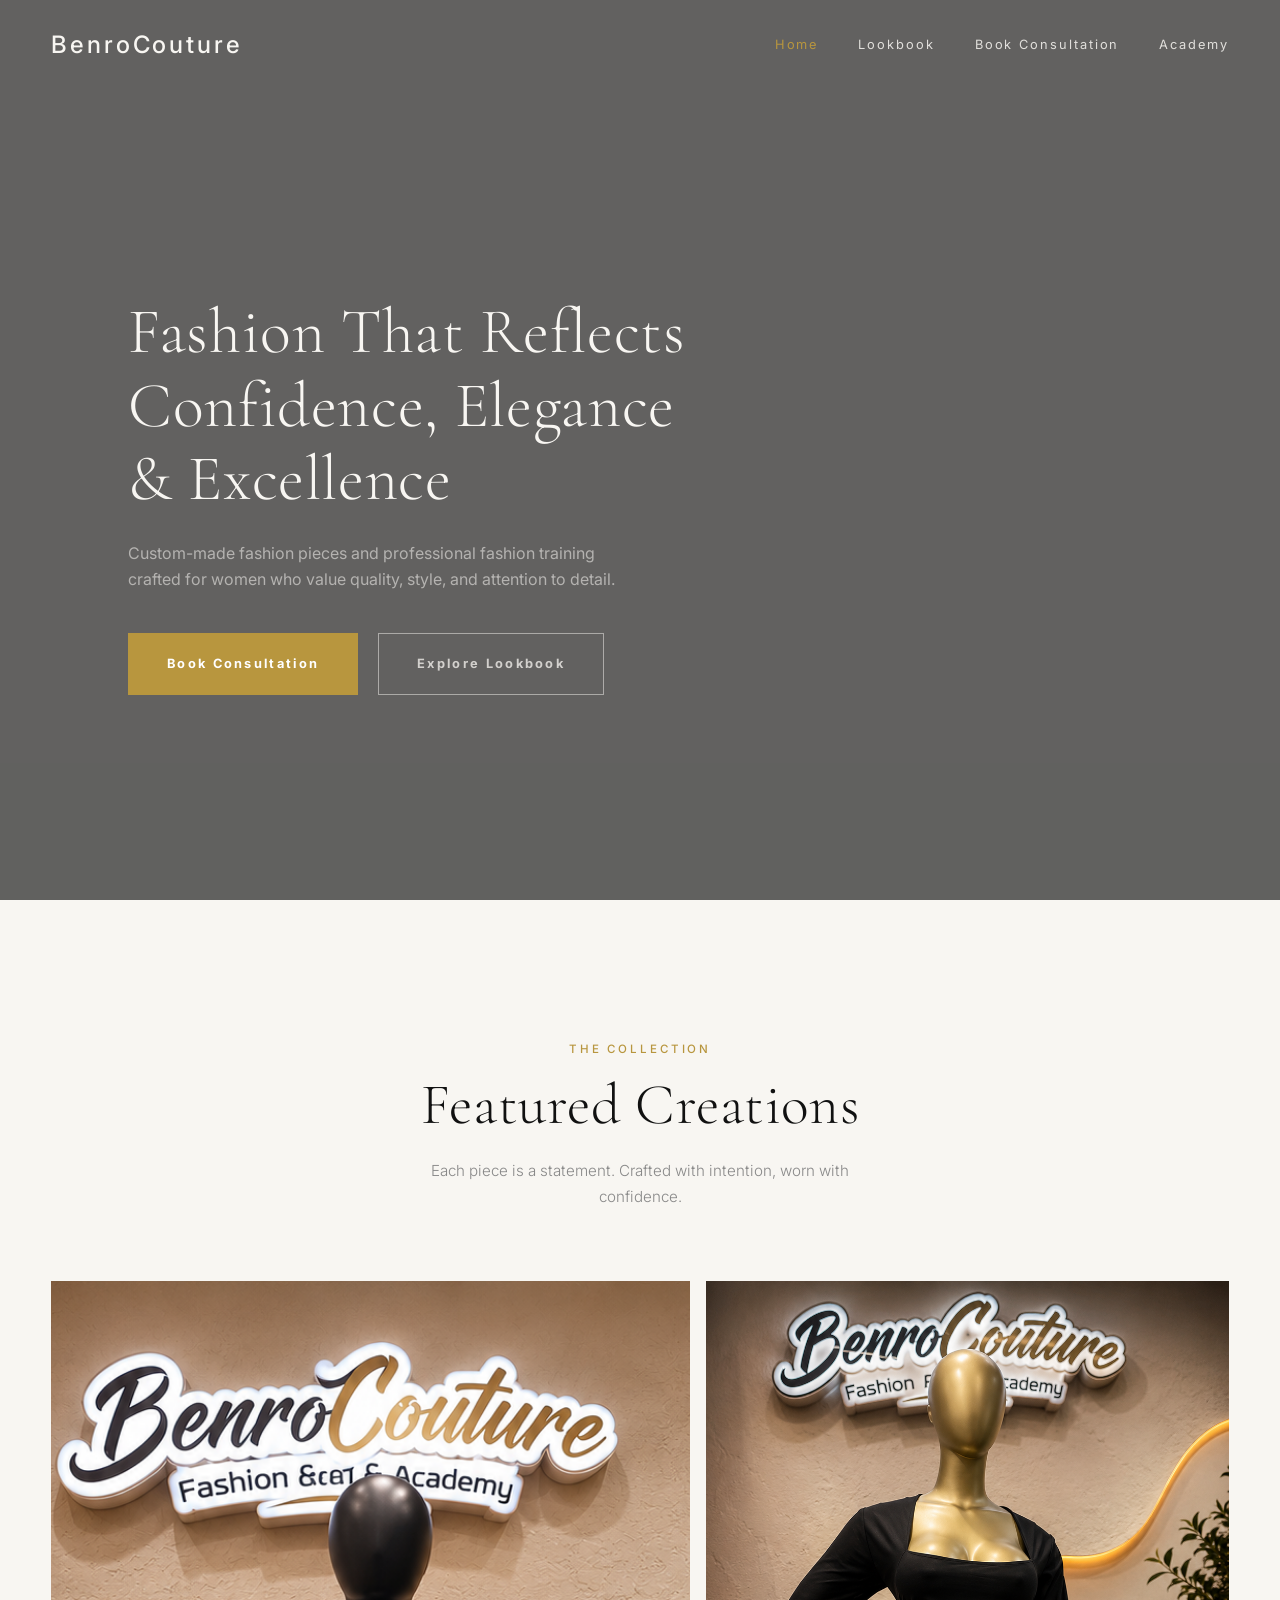
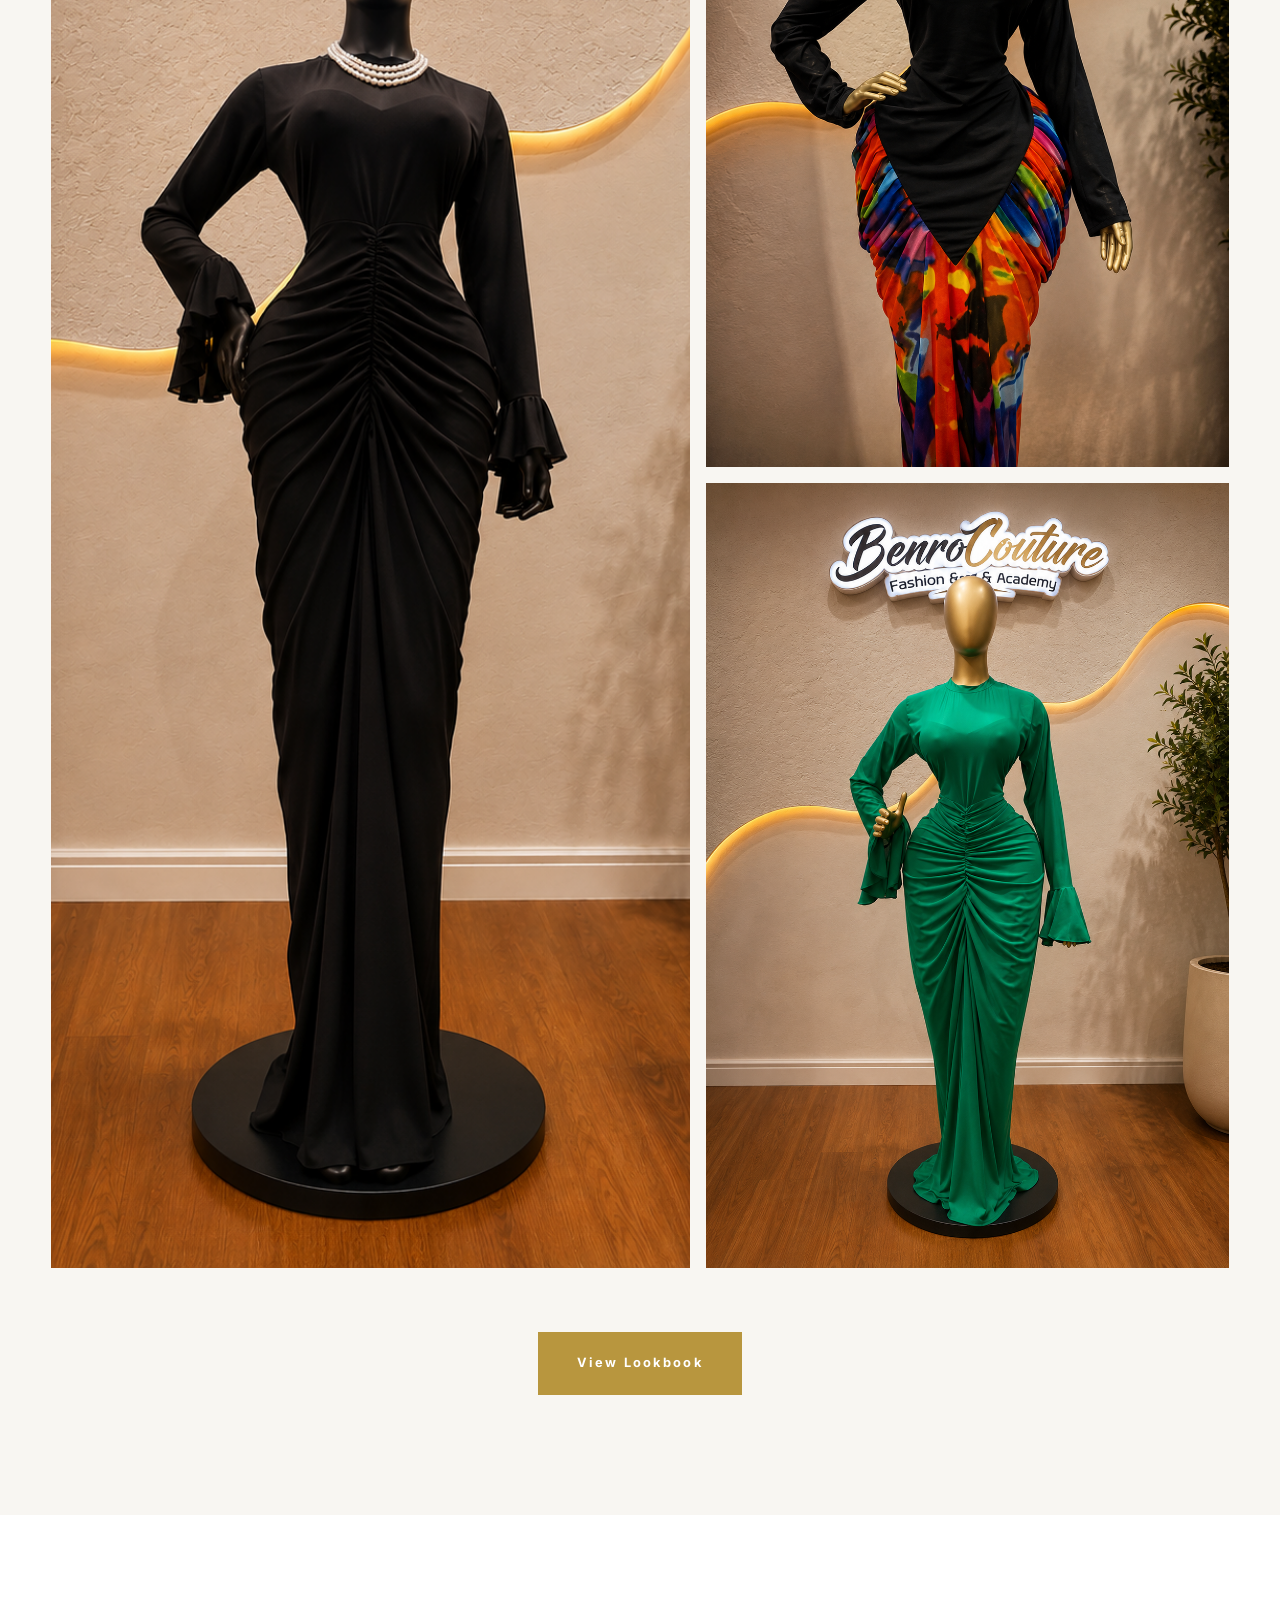
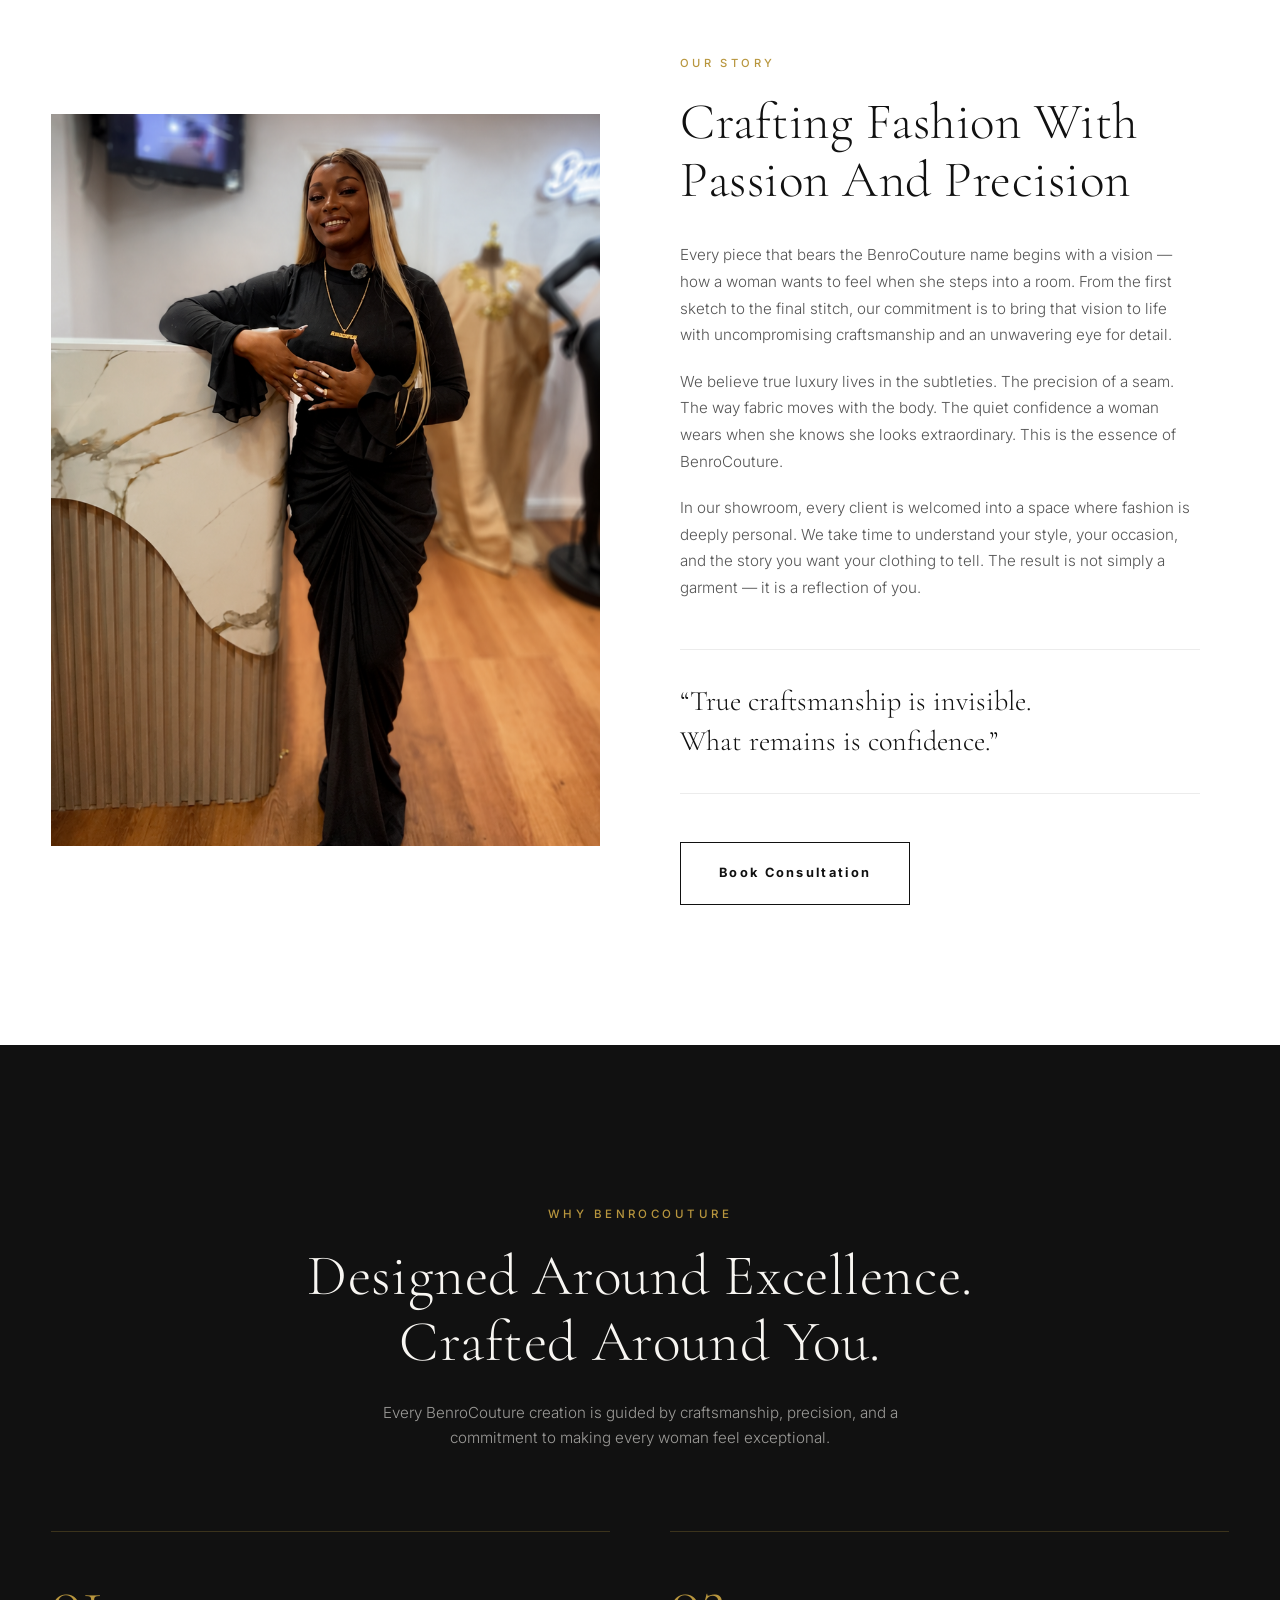
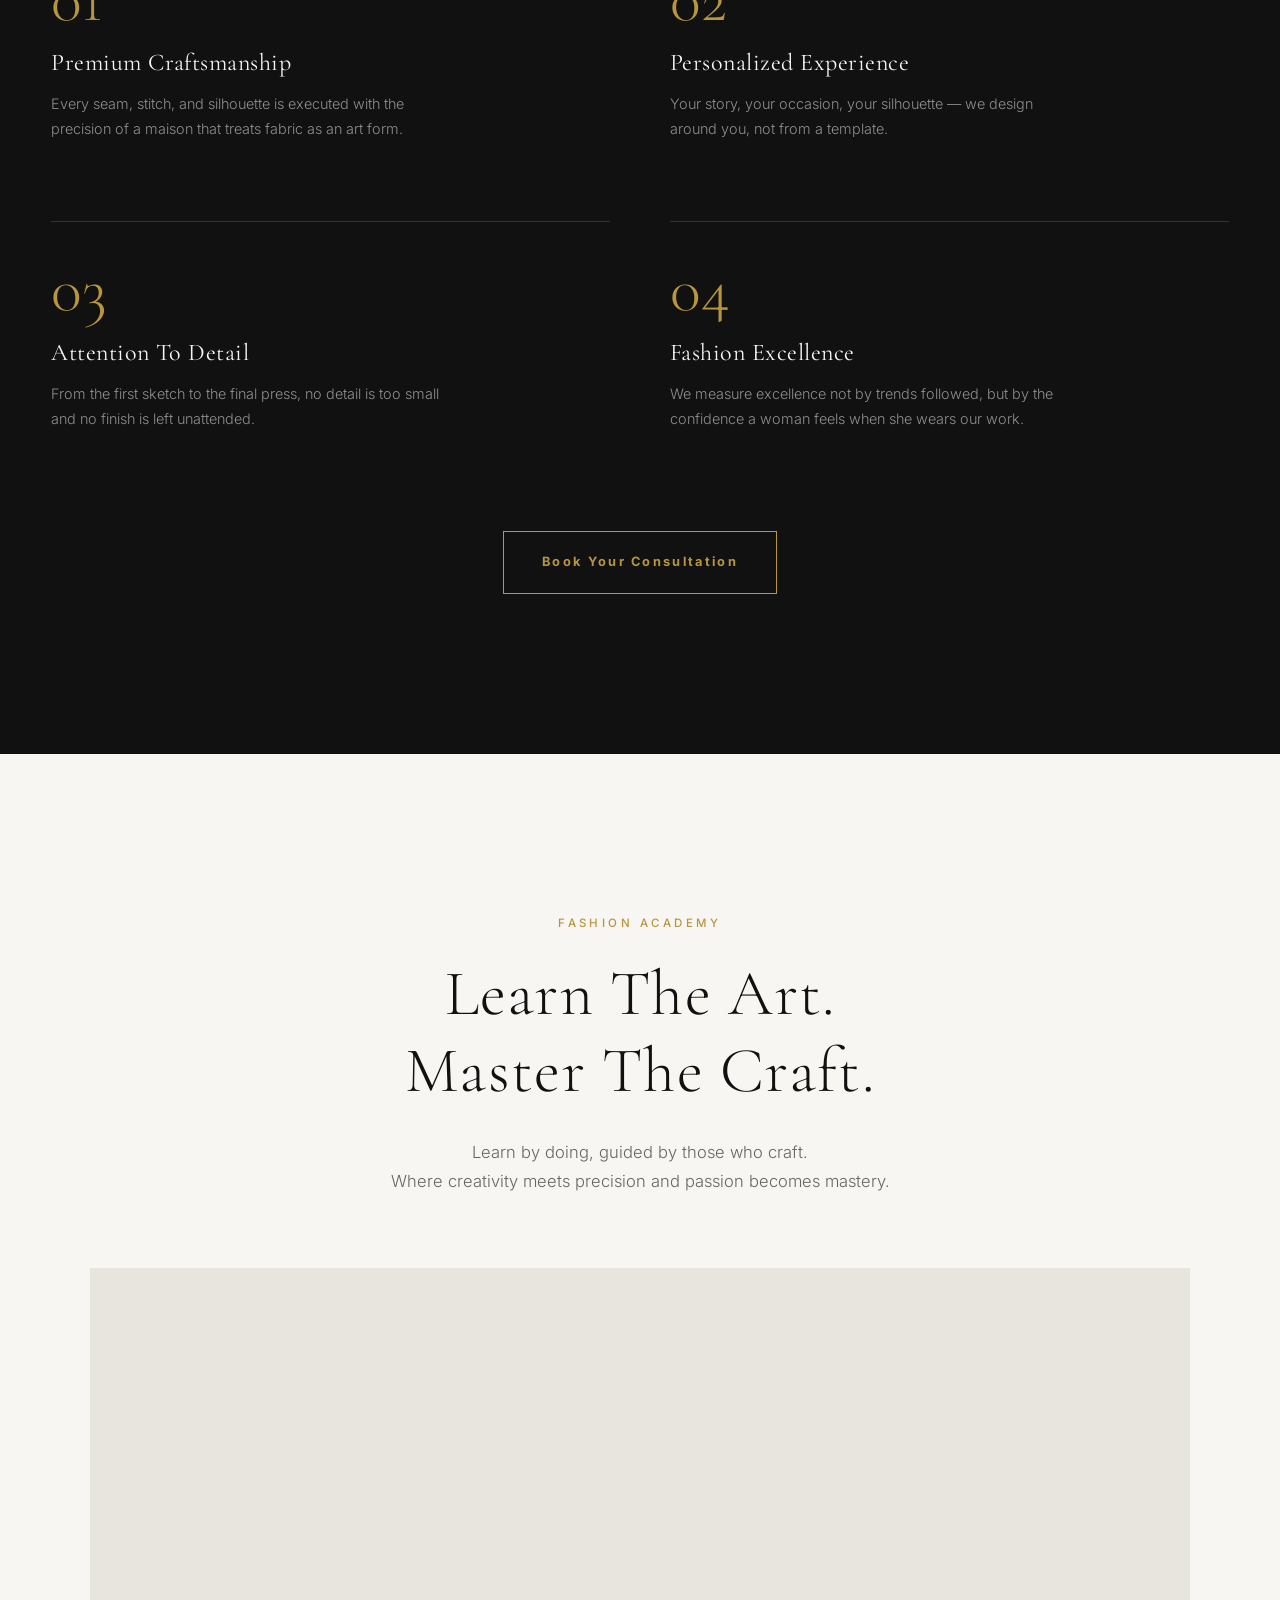
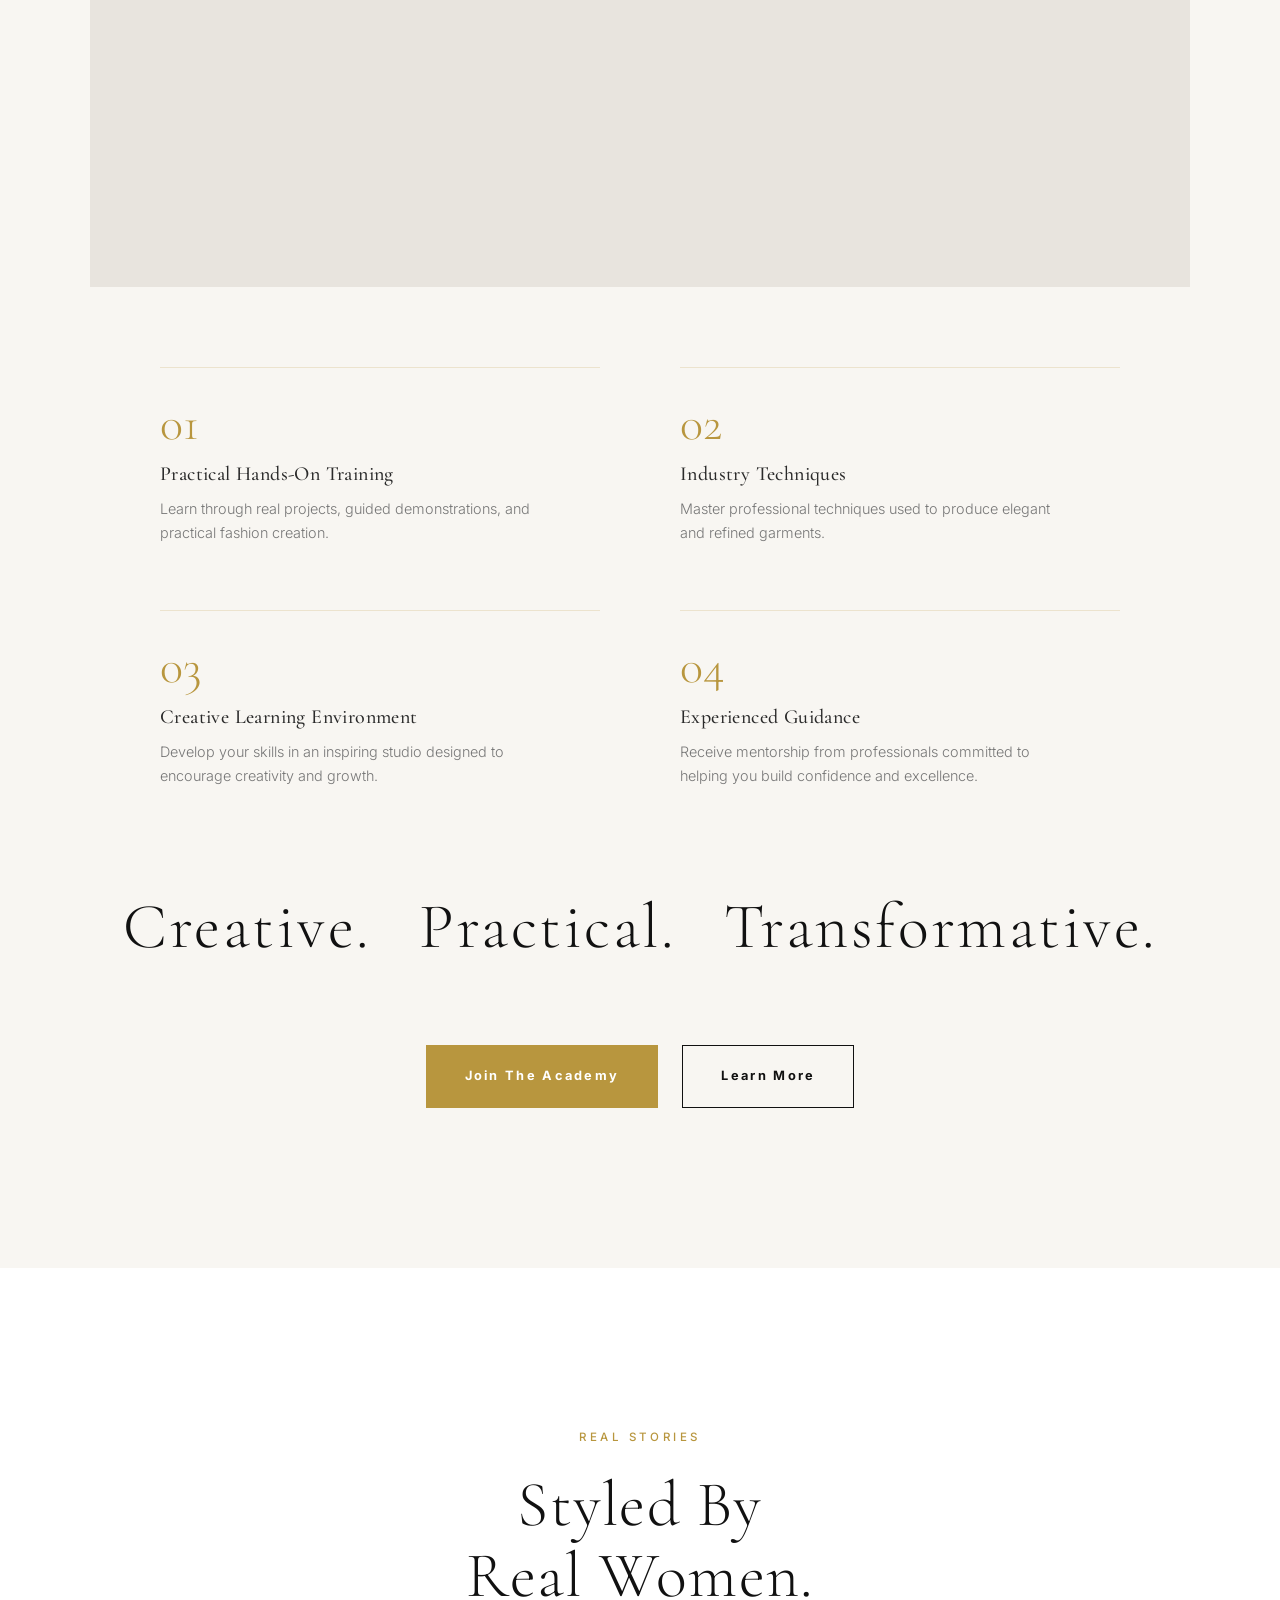
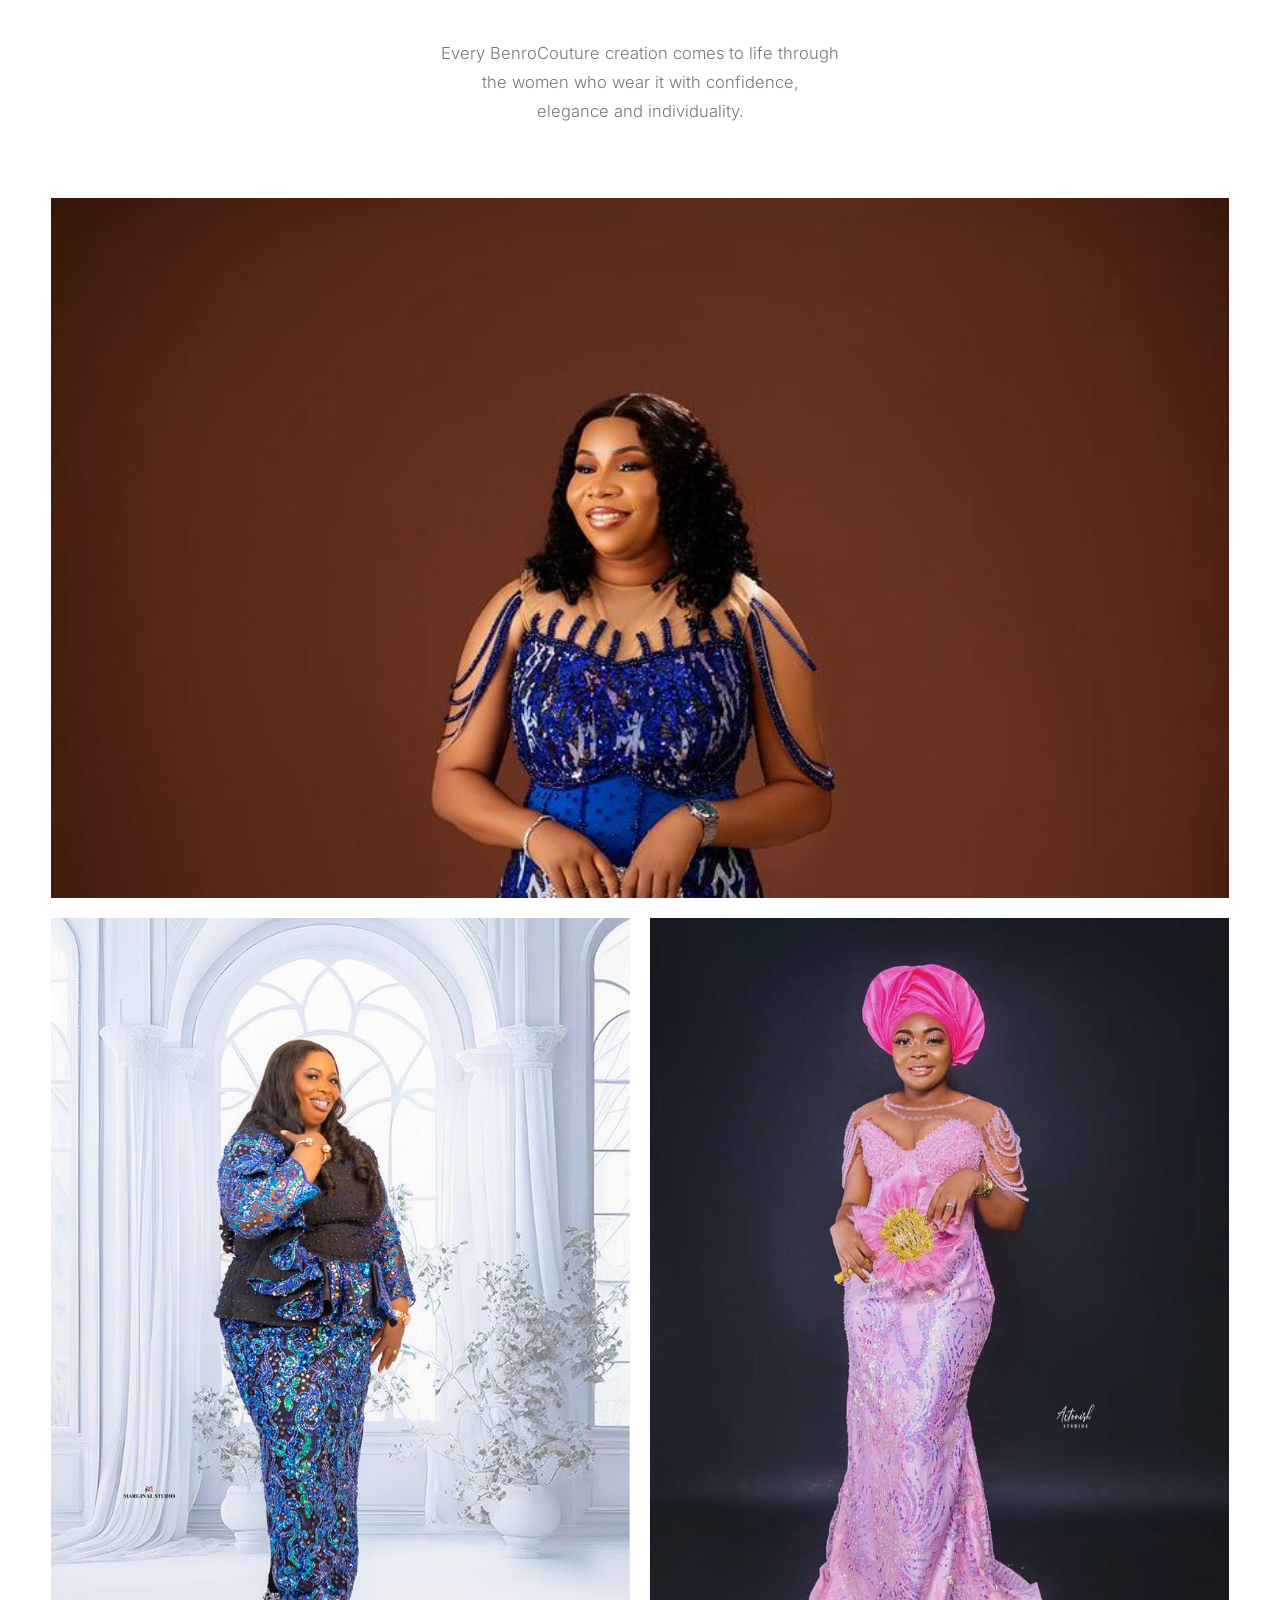
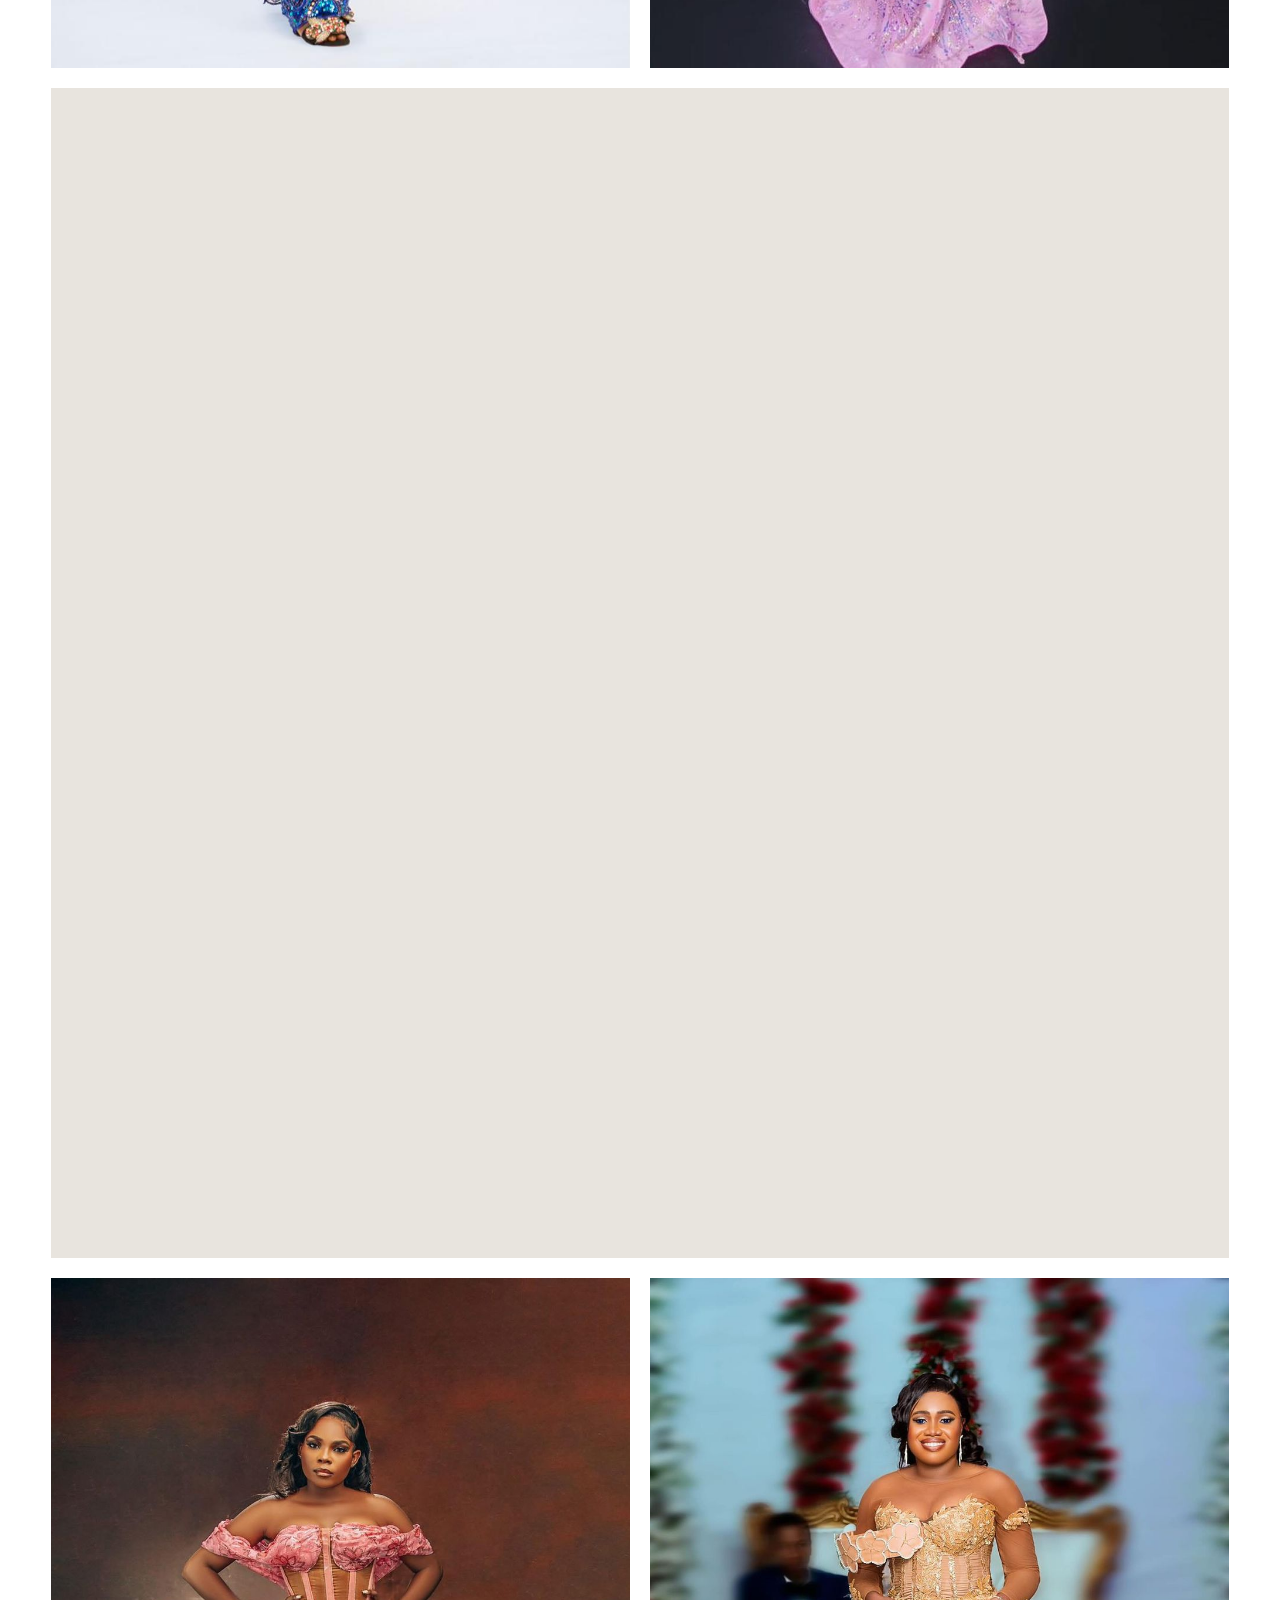
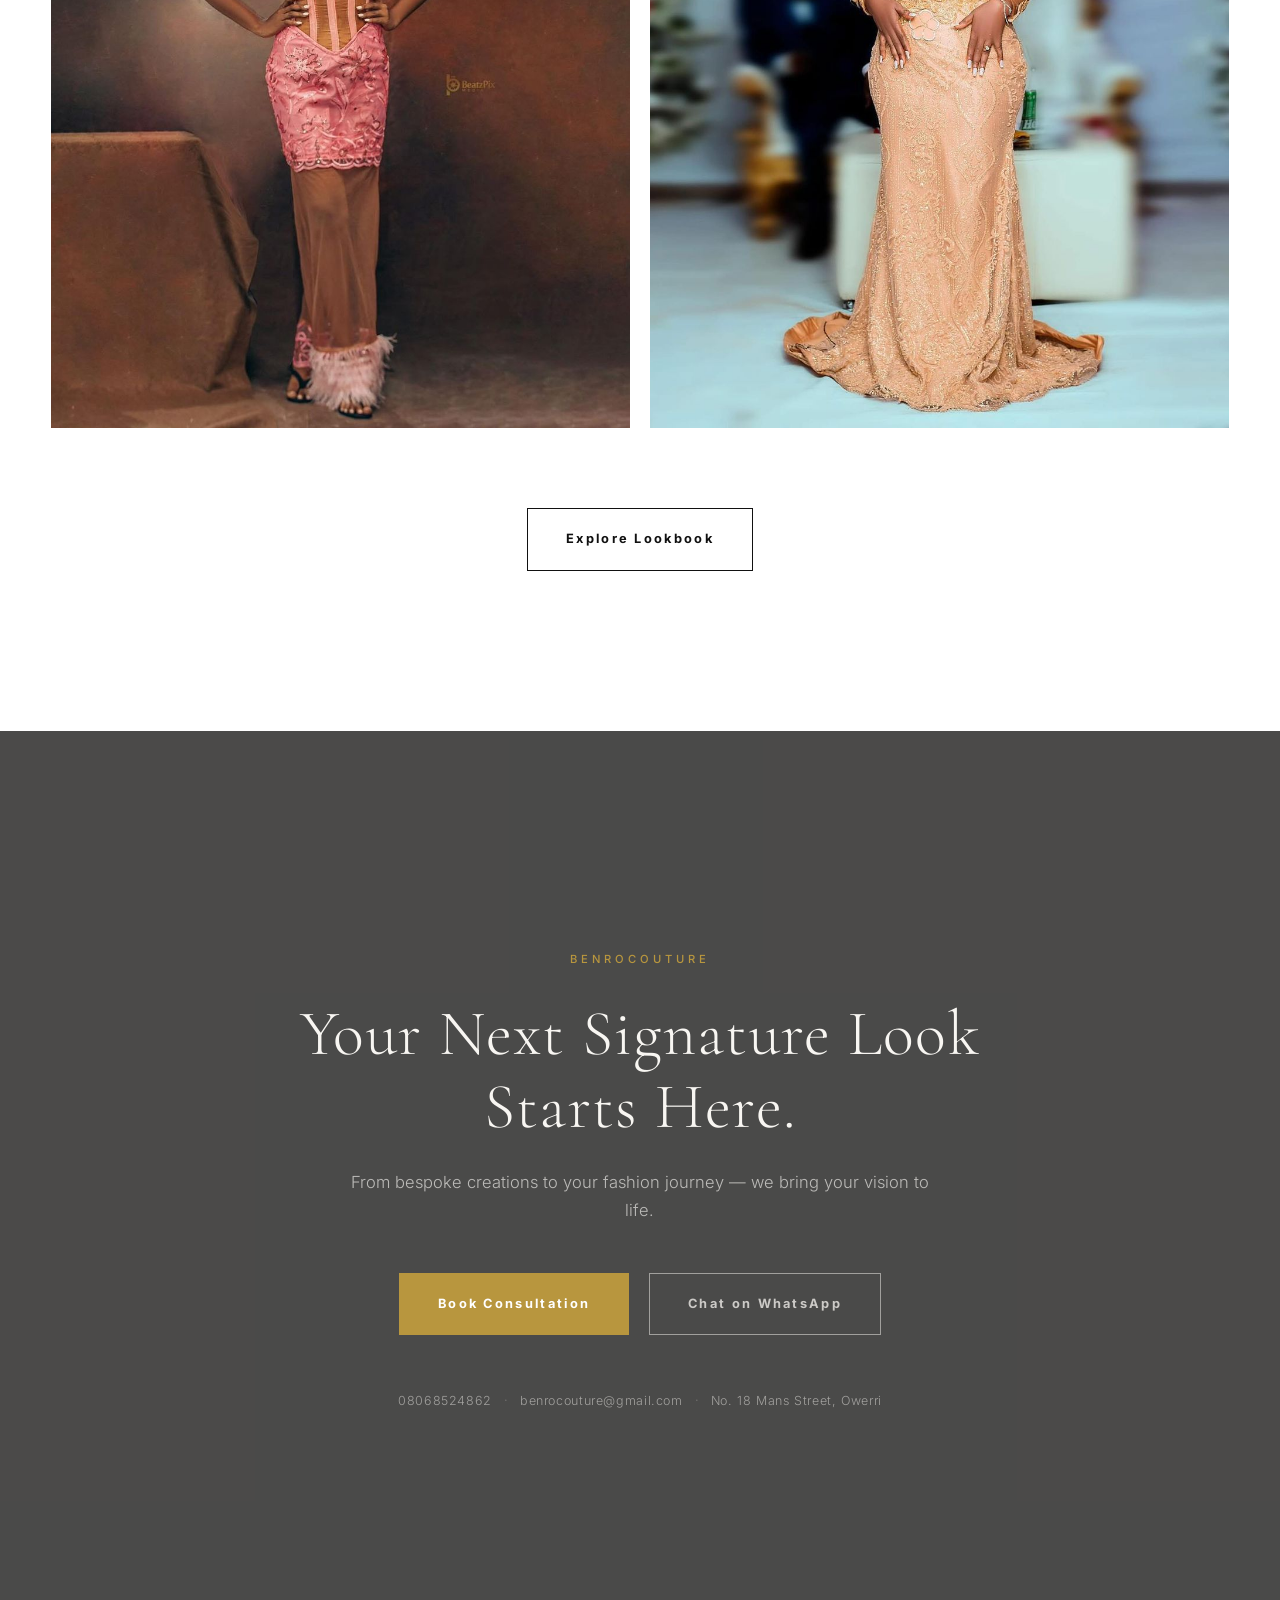
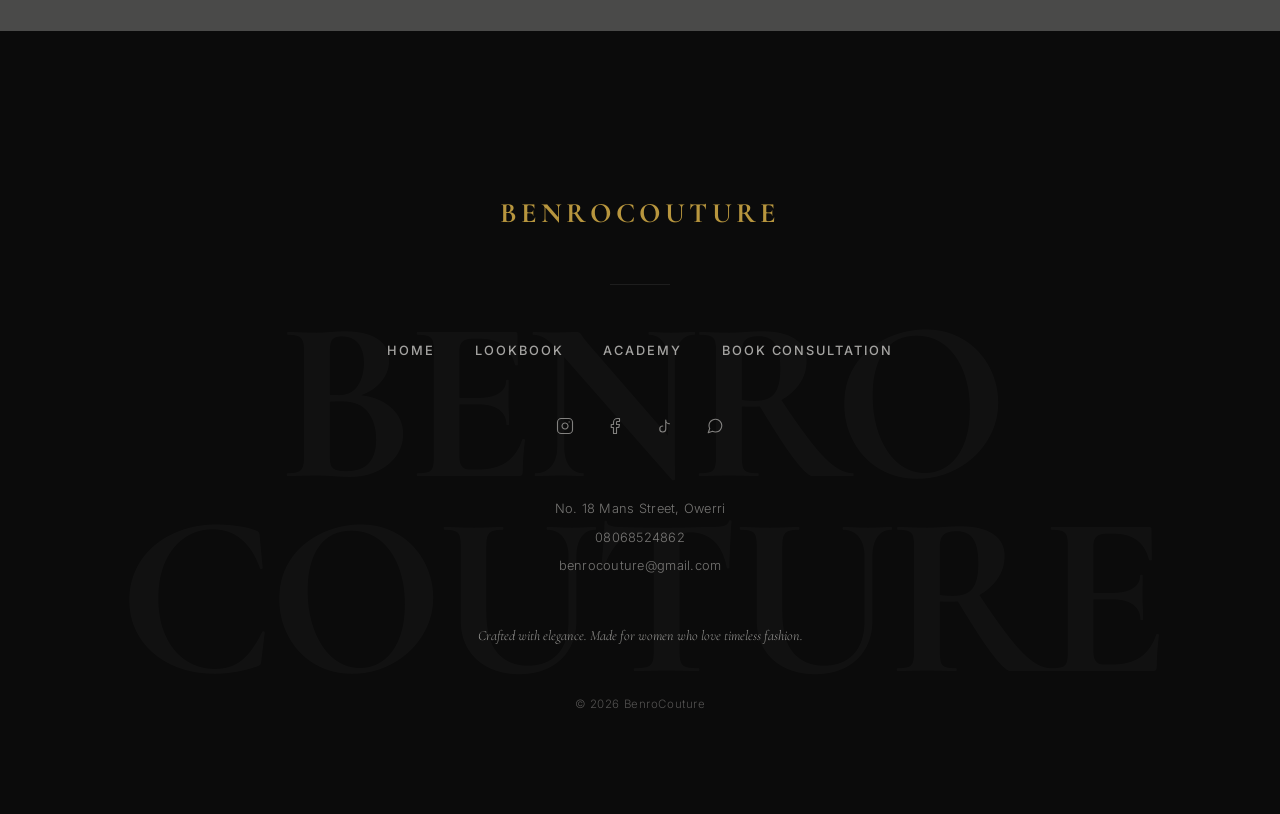
==== commit 65513e96: "Performance: minify CSS/JS, CLS fixes, preload heroes, defer scripts. Update address, email, social " ====
--- a/index.html
+++ b/index.html
@@ -41,7 +41,7 @@
     <link rel="preconnect" href="https://fonts.gstatic.com" crossorigin>
     <link href="https://fonts.googleapis.com/css2?family=Cormorant+Garamond:ital,wght@0,300;0,400;0,500;0,600;0,700;1,300;1,400&family=Inter:wght@300;400;500;600&display=swap" rel="stylesheet">
     <!-- Stylesheet -->
-    <link rel="stylesheet" href="style.css">
+    <link rel="stylesheet" href="style.min.css">
 
     <!-- Preconnect for third-party origins -->
     <link rel="preconnect" href="https://api.web3forms.com">
@@ -56,19 +56,20 @@
         "description": "Premium bespoke fashion house and fashion academy based in Owerri, Nigeria. Specialising in custom-made female fashion, bridal couture, and professional fashion training.",
         "url": "https://benro-couture.vercel.app/",
         "telephone": "+2347044688075",
-        "email": "info@benrocouture.com",
+        "email": "benrocouture@gmail.com",
         "image": "https://benro-couture.vercel.app/assets/images/og-image.jpg",
         "priceRange": "₦₦₦₦",
         "address": {
             "@type": "PostalAddress",
-            "streetAddress": "No. 34 Alaenyi Street",
+            "streetAddress": "No. 18 Mans Street, behind Fidelity Bank, close to Cherubim Junction",
             "addressLocality": "Owerri",
             "addressRegion": "Imo State",
             "addressCountry": "NG"
         },
         "sameAs": [
-            "https://instagram.com/BENROCOUTURE",
-            "https://facebook.com/BENROCOUTURE"
+            "https://www.instagram.com/p/DNnF3OOo99n/?igsh=MTB5MnBwZDRraGFmeA==",
+            "https://www.facebook.com/share/1HbHhjLwTT/?mibextid=wwXIfr",
+            "https://www.tiktok.com/@benrocouture?_r=1&_t=ZS-97XKKM9Yc30"
         ],
         "knowsAbout": ["Bespoke Fashion", "Bridal Couture", "Fashion Design", "Fashion Training", "Tailoring"],
         "parentOrganization": {
@@ -481,9 +482,9 @@
             <div class="final-cta-contact" data-reveal>
                 <a href="tel:08068524862" class="final-contact-item">08068524862</a>
                 <span class="final-contact-separator">·</span>
-                <span class="final-contact-item">info@benrocouture.com</span>
+                <span class="final-contact-item">benrocouture@gmail.com</span>
                 <span class="final-contact-separator">·</span>
-                <span class="final-contact-item">No. 34 Alaenyi Street, Owerri</span>
+                <span class="final-contact-item">No. 18 Mans Street, Owerri</span>
             </div>
         </div>
     </section>
@@ -510,19 +511,19 @@
             </nav>
 
             <div class="footer-social" data-reveal>
-                <a href="https://instagram.com/BENROCOUTURE" class="footer-social-link" aria-label="Instagram" target="_blank" rel="noopener">
+                <a href="https://www.instagram.com/p/DNnF3OOo99n/?igsh=MTB5MnBwZDRraGFmeA==" class="footer-social-link" aria-label="Instagram" target="_blank" rel="noopener">
                     <svg width="18" height="18" viewBox="0 0 24 24" fill="none" stroke="currentColor" stroke-width="1.5" stroke-linecap="round" stroke-linejoin="round">
                         <rect x="2" y="2" width="20" height="20" rx="5" ry="5"></rect>
                         <path d="M16 11.37A4 4 0 1 1 12.63 8 4 4 0 0 1 16 11.37z"></path>
                         <line x1="17.5" y1="6.5" x2="17.51" y2="6.5"></line>
                     </svg>
                 </a>
-                <a href="https://facebook.com/BENROCOUTURE" class="footer-social-link" aria-label="Facebook" target="_blank" rel="noopener">
+                <a href="https://www.facebook.com/share/1HbHhjLwTT/?mibextid=wwXIfr" class="footer-social-link" aria-label="Facebook" target="_blank" rel="noopener">
                     <svg width="18" height="18" viewBox="0 0 24 24" fill="none" stroke="currentColor" stroke-width="1.5" stroke-linecap="round" stroke-linejoin="round">
                         <path d="M18 2h-3a5 5 0 0 0-5 5v3H7v4h3v8h4v-8h3l1-4h-4V7a1 1 0 0 1 1-1h3z"></path>
                     </svg>
                 </a>
-                <a href="#" class="footer-social-link" aria-label="TikTok" target="_blank" rel="noopener">
+                <a href="https://www.tiktok.com/@benrocouture?_r=1&_t=ZS-97XKKM9Yc30" class="footer-social-link" aria-label="TikTok" target="_blank" rel="noopener">
                     <svg width="18" height="18" viewBox="0 0 24 24" fill="none" stroke="currentColor" stroke-width="1.5" stroke-linecap="round" stroke-linejoin="round">
                         <path d="M9 12a4 4 0 1 0 4 4V4a5 5 0 0 0 5 5"></path>
                     </svg>
@@ -535,9 +536,9 @@
             </div>
 
             <div class="footer-contact" data-reveal>
-                <span class="footer-contact-item">No. 34 Alaenyi Street, Owerri</span>
+                <span class="footer-contact-item">No. 18 Mans Street, Owerri</span>
                 <a href="tel:08068524862" class="footer-contact-item">08068524862</a>
-                <span class="footer-contact-item">info@benrocouture.com</span>
+                <span class="footer-contact-item">benrocouture@gmail.com</span>
             </div>
 
             <p class="footer-signature" data-reveal>
@@ -551,6 +552,6 @@
     </footer>
 
     <!-- Script -->
-    <script src="app.js"></script>
+    <script src="app.min.js" defer></script>
 </body>
 </html>
--- a/style.min.css
+++ b/style.min.css
@@ -0,0 +1 @@
+@keyframes fadeInUp{to{opacity:1;transform:translateY(0)}}@keyframes cs-spin{to{transform:rotate(360deg)}}@keyframes cs-error-in{0%{opacity:0;transform:translateY(10px)}to{opacity:1;transform:translateY(0)}}:root{--color-primary:#111111;--color-accent:#B8963E;--color-accent-hover:#C9A84C;--color-surface:#F8F6F2;--color-text-dark:#222222;--color-text-light:#F8F6F2;--color-text-muted:rgba(248, 246, 242, 0.75);--font-headings:'Cormorant Garamond', Georgia, serif;--font-body:'Inter', system-ui, -apple-system, sans-serif;--nav-height:90px;--nav-height-scrolled:75px;--transition-smooth:all 0.6s cubic-bezier(0.16, 1, 0.3, 1);--transition-fast:all 0.3s cubic-bezier(0.16, 1, 0.3, 1)}*{margin:0;padding:0;box-sizing:border-box}html{scroll-behavior:smooth;overflow-x:hidden}@media (max-width:576px){html{font-size:17px}}.skip-link,body{font-family:var(--font-body)}body{background-color:var(--color-surface);color:var(--color-text-dark);font-size:16px;line-height:1.6;-webkit-font-smoothing:antialiased;-moz-osx-font-smoothing:grayscale;padding-bottom:env(safe-area-inset-bottom,0)}a{color:inherit;text-decoration:none;transition:var(--transition-fast)}button{background:0 0;border:0;cursor:pointer;font-family:inherit;outline:0}.skip-link{position:absolute;top:-100%;left:50%;transform:translateX(-50%);z-index:10000;padding:12px 24px;background:var(--color-accent);color:#fff;font-size:14px;font-weight:500;border-radius:0 0 8px 8px;transition:top .2s ease}.skip-link:focus{top:0;outline:2px solid var(--color-accent);outline-offset:2px}.sr-only{position:absolute;width:1px;height:1px;padding:0;margin:-1px;overflow:hidden;clip:rect(0,0,0,0);white-space:nowrap;border:0}.header-container,.site-header{width:100%;display:flex;align-items:center}.site-header{position:fixed;top:0;left:0;height:var(--nav-height);background-color:transparent;z-index:1000;transition:var(--transition-smooth);padding-top:env(safe-area-inset-top,0)}.site-header.scrolled{height:var(--nav-height-scrolled);background-color:var(--color-primary);border-bottom:1px solid rgba(248,246,242,.05)}.header-container{max-width:1400px;margin:0 auto;padding:0 4%;justify-content:space-between}.brand-logo{font-family:var(--font-body);font-size:clamp(1.2rem,2vw,1.5rem);font-weight:500;letter-spacing:.12em;color:var(--color-text-light)}.nav-links{display:flex;align-items:center;gap:40px}.nav-item{font-family:var(--font-body);font-size:.8rem;font-weight:400;letter-spacing:.15em;color:var(--color-text-light);opacity:.85;position:relative;padding:8px 0}.nav-item.active,.nav-item:hover{color:var(--color-accent);opacity:1}.mobile-toggle{display:none;flex-direction:column;justify-content:space-between;width:24px;height:16px;z-index:1001}.hamburger-line{width:100%;height:1.5px;background-color:var(--color-text-light);transition:var(--transition-fast);transform-origin:center}.mobile-toggle.active .hamburger-line:nth-child(1){transform:translateY(7px) rotate(45deg)}.mobile-toggle.active .hamburger-line:nth-child(2){opacity:0}.mobile-toggle.active .hamburger-line:nth-child(3){transform:translateY(-7.5px) rotate(-45deg)}.mobile-menu-overlay{position:fixed;top:0;left:0;width:100%;height:100vh;background-color:var(--color-primary);z-index:999;display:flex;align-items:center;justify-content:center;opacity:0;visibility:hidden;transition:var(--transition-smooth);padding-top:env(safe-area-inset-top,0);padding-bottom:env(safe-area-inset-bottom,0)}.mobile-menu-overlay.active{opacity:1;visibility:visible}.mobile-nav-links{display:flex;flex-direction:column;align-items:center;gap:32px}.mobile-nav-item{font-family:var(--font-headings);font-size:2.2rem;font-weight:300;letter-spacing:.08em;color:var(--color-text-light);opacity:.8}.mobile-nav-item.active,.mobile-nav-item:hover{color:var(--color-accent);opacity:1}.hero-section{position:relative;width:100%;height:100vh;overflow:hidden}.hero-video-wrapper{position:absolute;top:0;left:0;width:100%;height:100%;z-index:-2}.hero-video{width:100%;height:100%;object-fit:cover;object-position:center 30%}.hero-overlay{position:absolute;top:0;left:0;width:100%;height:100%;background-color:rgba(17,17,17,.65);z-index:-1}.hero-content-container{position:absolute;top:calc(50% + 45px);left:0;right:0;transform:translateY(-50%);width:100%;max-width:1400px;margin:0 auto;padding:0 10%}.hero-content{max-width:640px;text-align:left}.hero-title{font-family:var(--font-headings);font-size:clamp(2.25rem,5vw,4.4rem);font-weight:300;line-height:1.15;color:var(--color-text-light);margin-bottom:24px;letter-spacing:.01em}.footer-social-link svg,.hero-title br{display:block}.hero-subtitle{font-family:var(--font-body);font-size:clamp(.85rem,1.4vw,1rem);font-weight:400;line-height:1.65;color:rgba(248,246,242,.55);margin-bottom:40px;max-width:520px}.hero-actions{display:flex;gap:20px;flex-wrap:wrap}.btn{display:inline-block;padding:20px 38px;font-family:var(--font-body);font-size:.8rem;font-weight:700;letter-spacing:.18em;border-radius:0;border-width:1.2px;border-style:solid;transition:var(--transition-fast)}.btn-primary{background-color:var(--color-accent);color:#fff;border-color:var(--color-accent)}.btn-primary:hover{background-color:var(--color-accent-hover);color:#fff;border-color:var(--color-accent-hover)}.btn-secondary{background-color:transparent;color:rgba(248,246,242,.75);border-color:rgba(248,246,242,.5)}.btn-secondary:hover{background-color:rgba(248,246,242,.08);border-color:var(--color-text-light);color:var(--color-text-light)}.about-section{background-color:#fff;padding:140px 0}.about-container{max-width:1400px;margin:0 auto;padding:0 4%;display:grid;grid-template-columns:1fr 1fr;gap:80px;align-items:center}.about-image-wrapper{width:100%;overflow:hidden;aspect-ratio:3/4}.about-image{width:100%;height:100%;object-fit:cover;display:block}.about-content{max-width:520px}.about-eyebrow,.about-text p{font-family:var(--font-body);margin-bottom:20px}.about-eyebrow{display:block;font-size:.7rem;font-weight:500;letter-spacing:.3em;text-transform:uppercase;color:var(--color-accent)}.about-heading{font-family:var(--font-headings);font-size:clamp(2rem,4vw,3.6rem);font-weight:300;line-height:1.15;color:var(--color-primary);margin-bottom:32px;letter-spacing:.01em}.about-text p{font-size:.95rem;font-weight:300;line-height:1.75;color:#555}.about-text p:last-child{margin-bottom:0}.about-quote{font-family:var(--font-headings);font-size:clamp(1.3rem,2.2vw,1.8rem);font-weight:300;line-height:1.4;color:var(--color-primary);margin:48px 0;padding:32px 0;border-top:1px solid rgba(17,17,17,.08);border-bottom:1px solid rgba(17,17,17,.08);font-style:normal}.about-cta{margin-top:40px}.about-image-wrapper,.about-section .about-cta,.about-section .about-eyebrow,.about-section .about-heading,.about-section .about-quote,.about-section .about-text{opacity:0;transform:translateY(40px)}.why-section{background-color:var(--color-primary);padding:160px 0}.why-container{max-width:1400px;margin:0 auto;padding:0 4%}.why-eyebrow{display:block;font-family:var(--font-body);font-size:.72rem;font-weight:500;letter-spacing:.3em;text-transform:uppercase;color:var(--color-accent);margin-bottom:20px;text-align:center}.why-heading,.why-subtitle{font-weight:300;text-align:center}.why-heading{font-family:var(--font-headings);font-size:clamp(2.4rem,4.5vw,3.8rem);line-height:1.15;color:var(--color-text-light);margin-bottom:24px;letter-spacing:.01em}.why-subtitle{font-family:var(--font-body);font-size:.95rem;line-height:1.7;color:rgba(248,246,242,.6);max-width:520px;margin:0 auto 80px}.why-grid{display:grid;grid-template-columns:1fr 1fr;gap:80px 60px}.why-card{padding-top:36px;border-top:1px solid rgba(184,150,62,.25)}.why-card-title,.why-number{font-family:var(--font-headings)}.why-number{display:block;font-size:4rem;font-weight:300;color:var(--color-accent);line-height:1;margin-bottom:16px}.why-card-title{font-size:1.5rem;font-weight:400;color:var(--color-text-light);line-height:1.25;margin-bottom:14px;letter-spacing:.02em}.why-card-text{font-family:var(--font-body);font-size:.9rem;font-weight:300;line-height:1.7;color:rgba(248,246,242,.55);max-width:400px}.btn-why,.btn-why:hover{border-color:var(--color-accent)}.btn-why{display:block;width:fit-content;margin:100px auto 0;background-color:transparent;color:var(--color-accent)}.btn-why:hover{background-color:var(--color-accent);color:#fff}.why-section .btn-why,.why-section .why-card,.why-section .why-eyebrow,.why-section .why-heading,.why-section .why-subtitle{opacity:0;transform:translateY(40px)}@media (max-width:991px){.site-header{--nav-height:80px;--nav-height-scrolled:70px}.nav-links{display:none}.mobile-toggle{display:flex}.hero-content-container{padding:0 4%}.hero-content{max-width:100%}}@media (max-width:576px){.hero-title br{display:none}.hero-title{margin-bottom:28px}.hero-subtitle{margin-bottom:40px}.hero-actions{flex-direction:column;width:100%;gap:14px;margin-top:0}.btn{width:100%;text-align:center;padding:20px 16px;border-radius:6px}}.featured-section{background-color:var(--color-surface);padding:140px 0 120px}.featured-container{max-width:1400px;margin:0 auto;padding:0 4%}.section-header{text-align:center;margin-bottom:72px}.section-label{display:block;font-family:var(--font-body);font-size:.72rem;font-weight:500;letter-spacing:.25em;text-transform:uppercase;color:var(--color-accent);margin-bottom:16px}.section-title{font-family:var(--font-headings);font-size:clamp(2.4rem,4.5vw,3.8rem);font-weight:300;line-height:1.1;color:var(--color-primary);margin-bottom:20px;letter-spacing:.01em}.section-subtitle{font-family:var(--font-body);font-size:.95rem;font-weight:300;line-height:1.7;color:#888;max-width:480px;margin:0 auto}.featured-grid{display:grid;grid-template-columns:1.1fr .9fr;gap:16px;align-items:stretch}.featured-column{display:grid;grid-template-rows:1fr 1fr;gap:16px}@media (min-width:577px){#creation-03{order:1}}.creation-card{position:relative;overflow:hidden;background-color:#1a1a1a}.creation-card--large{min-height:680px}.creation-card--tall{min-height:330px}.card-image-wrapper{position:relative;width:100%;height:100%}.card-image{width:100%;height:100%;object-fit:cover;object-position:top center;display:block;transition:transform .9s cubic-bezier(.16,1,.3,1)}.creation-card:hover .card-image{transform:scale(1.04)}.card-overlay{position:absolute;inset:0;background:linear-gradient(to top,rgba(17,17,17,.6)0,rgba(17,17,17,.4) 25%,transparent 45%);display:flex;align-items:flex-end;padding:36px;opacity:0;transition:opacity .5s cubic-bezier(.16,1,.3,1)}.creation-card:hover .card-overlay{opacity:1}.card-content{transform:translateY(12px);transition:transform .5s cubic-bezier(.16,1,.3,1)}.creation-card:hover .card-content{transform:translateY(0)}.card-index{display:block;font-family:var(--font-body);font-size:.68rem;font-weight:400;letter-spacing:.25em;text-transform:uppercase;color:var(--color-accent);margin-bottom:8px}.card-desc,.card-title{font-weight:300;letter-spacing:.02em}.card-title{font-family:var(--font-headings);font-size:clamp(1.4rem,2.2vw,2rem);line-height:1.2;color:var(--color-text-light);margin-bottom:8px}.card-desc{font-family:var(--font-body);font-size:.8rem;line-height:1.6;color:rgba(248,246,242,.72)}.featured-cta{margin-top:64px;text-align:center}.btn-outline{background-color:transparent;color:var(--color-primary);border-color:var(--color-primary)}.btn-outline:hover{background-color:rgba(17,17,17,.12);color:#000;border-color:#000}@media (max-width:991px){.featured-section{padding:100px 0 90px}.featured-grid{grid-template-columns:1fr}.creation-card--large{min-height:520px}.featured-column{grid-template-columns:1fr 1fr;grid-template-rows:auto}.creation-card--tall{min-height:380px}}@media (max-width:576px){.featured-section{padding:80px 0 70px}.section-header{margin-bottom:48px}.featured-grid{grid-template-columns:1fr}.featured-column{display:contents}#creation-03{order:-1}#creation-01{order:0}#creation-02{order:1}.creation-card--large{min-height:440px}.creation-card--tall{min-height:360px}.card-index{font-size:0}.card-index::before{font-size:.68rem;content:attr(data-mobile-number)}.card-overlay{opacity:1;background:linear-gradient(to top,rgba(17,17,17,.55)0,rgba(17,17,17,.3) 20%,transparent 40%)}.card-content{transform:translateY(0)}.featured-cta{margin-top:44px}.btn-outline{width:100%;text-align:center;font-weight:400}}@media (max-width:991px){.about-section{padding:100px 0}.about-container{gap:60px}.about-content{max-width:100%}}@media (max-width:576px){.about-section{padding:80px 0 90px}.about-container{grid-template-columns:1fr;gap:40px}.about-image-wrapper{order:0}.about-content{order:1}.about-eyebrow,.about-heading{text-align:center}.about-heading{margin-bottom:24px}.about-text p{font-size:.9rem;line-height:1.7}.about-quote{margin:36px 0;padding:24px 0;font-size:1.3rem;text-align:center}.about-cta{margin-top:32px;text-align:center}.about-section .btn-outline{width:100%;text-align:center}}@media (max-width:991px){.why-section{padding:120px 0}.why-grid{gap:60px 40px}.why-heading{max-width:100%}}@media (max-width:576px){.why-section{padding:80px 0 90px}.why-heading{font-size:clamp(1.8rem,7vw,2.4rem)}.why-subtitle{margin-bottom:60px;max-width:100%}.why-grid{grid-template-columns:1fr;gap:48px}.why-card{padding-top:28px}.why-number{font-size:3.2rem}.why-card-title{font-size:1.3rem}.why-card-text{max-width:100%}.btn-why{margin-top:72px;width:100%;text-align:center;border-radius:6px}}.academy-section{background-color:var(--color-surface);padding:160px 0}.academy-container{max-width:1400px;margin:0 auto;padding:0 4%;text-align:center}.academy-eyebrow{display:block;font-family:var(--font-body);font-size:.72rem;font-weight:500;letter-spacing:.3em;text-transform:uppercase;color:var(--color-accent);margin-bottom:24px}.academy-heading{font-family:var(--font-headings);font-size:clamp(2.4rem,5vw,4.2rem);font-weight:300;line-height:1.2;color:var(--color-primary);margin-bottom:28px;letter-spacing:.02em}.academy-copy{font-family:var(--font-body);font-size:clamp(.9rem,1.3vw,1.05rem);font-weight:300;line-height:1.75;color:#666;max-width:620px;margin:0 auto 72px}.academy-video-wrapper{width:100%;max-width:1100px;margin:0 auto 80px;background-color:#e8e4de;aspect-ratio:16/9}.academy-video{width:100%;height:100%;object-fit:cover;display:block}.academy-highlights{display:grid;grid-template-columns:1fr 1fr;gap:64px 80px;max-width:960px;margin:0 auto 100px;text-align:left}.academy-highlight{padding-top:32px;border-top:1px solid rgba(184,150,62,.2)}.highlight-number{display:block;font-family:var(--font-headings);font-size:3rem;font-weight:300;color:var(--color-accent);line-height:1;margin-bottom:14px}.highlight-title{font-family:var(--font-headings);font-size:1.25rem;font-weight:500;color:#2a2a2a;line-height:1.25;margin-bottom:10px;letter-spacing:.02em}.highlight-text{font-family:var(--font-body);font-size:.9rem;font-weight:300;line-height:1.7;color:#777;max-width:380px}.academy-feature-strip{display:flex;justify-content:center;align-items:baseline;gap:48px;flex-wrap:wrap;margin-bottom:80px}.feature-word{font-family:var(--font-headings);font-size:clamp(2.4rem,5vw,4rem);font-weight:300;color:var(--color-primary);line-height:1.2;letter-spacing:.04em}.academy-actions{display:flex;justify-content:center;align-items:center;gap:24px;flex-wrap:wrap}.academy-section [data-reveal]{opacity:0;transform:translateY(40px)}@media (max-width:991px){.academy-section{padding:120px 0}.academy-copy{margin-bottom:56px}.academy-video-wrapper{margin-bottom:64px}.academy-highlights{gap:48px 56px;margin-bottom:80px}.academy-feature-strip{gap:36px;margin-bottom:64px}.feature-word{font-size:clamp(2rem,4vw,2.8rem)}}@media (max-width:576px){.academy-section{padding:80px 0}.academy-eyebrow,.academy-heading{margin-bottom:20px}.academy-copy{font-size:.9rem;margin-bottom:44px}.academy-video-wrapper{margin-bottom:52px;aspect-ratio:4/3}.academy-highlights{grid-template-columns:1fr;gap:40px;margin-bottom:64px}.highlight-number{font-size:2.5rem}.highlight-text{max-width:100%}.academy-feature-strip{gap:24px;margin-bottom:56px}.feature-word{font-size:clamp(1.8rem,7vw,2.2rem)}.academy-actions{flex-direction:column;width:100%;gap:16px}.academy-actions .btn{width:100%;text-align:center}}.clients-section{background-color:#fff;padding:160px 0}.clients-container{max-width:1400px;margin:0 auto;padding:0 4%;text-align:center}.clients-eyebrow{display:block;font-family:var(--font-body);font-size:.72rem;font-weight:500;letter-spacing:.3em;text-transform:uppercase;color:var(--color-accent);margin-bottom:24px}.clients-heading{font-family:var(--font-headings);font-size:clamp(2.6rem,5vw,4.4rem);font-weight:300;line-height:1.1;color:var(--color-primary);margin-bottom:28px;letter-spacing:.02em}.clients-copy{font-family:var(--font-body);font-size:clamp(.9rem,1.3vw,1.05rem);font-weight:300;line-height:1.75;color:#777;max-width:600px;margin:0 auto 72px}.client-image-wrapper{position:relative;overflow:hidden;cursor:pointer}.client-image{width:100%;height:100%;object-fit:cover;display:block;transition:transform .8s cubic-bezier(.16,1,.3,1)}.client-image-wrapper:hover .client-image{transform:scale(1.03)}.client-overlay{position:absolute;inset:0;background-color:transparent;display:flex;align-items:flex-end;padding:24px;transition:background-color .5s cubic-bezier(.16,1,.3,1)}.client-image-wrapper:hover .client-overlay{background-color:rgba(17,17,17,.4)}.client-label{font-family:var(--font-body);font-size:.7rem;font-weight:400;letter-spacing:.25em;text-transform:uppercase;color:#fff;opacity:0;transform:translateY(8px);transition:opacity .4s cubic-bezier(.16,1,.3,1),transform .4s cubic-bezier(.16,1,.3,1)}.client-image-wrapper:hover .client-label{opacity:1;transform:translateY(0)}.clients-hero{margin-bottom:20px}.client-image-wrapper--hero{width:100%;aspect-ratio:3/4;max-height:700px}.client-image-wrapper--hero .client-image{object-position:center top}.clients-row--two{display:grid;grid-template-columns:1fr 1fr;gap:20px;margin-bottom:20px}.clients-row--two .client-image-wrapper{height:750px}.clients-row--two .client-image-wrapper .client-image{object-position:center 30%}.clients-row--last{margin-bottom:80px}.clients-video-wrapper{width:100%;height:130vh;margin-bottom:20px;background-color:#e8e4de}.clients-video{width:100%;height:100%;object-fit:cover;display:block}.clients-cta{text-align:center}.clients-section [data-reveal]{opacity:0;transform:translateY(40px)}@media (max-width:991px){.clients-section{padding:120px 0}.clients-copy{margin-bottom:56px}.client-image-wrapper--hero{aspect-ratio:4/3;max-height:500px}.clients-row--two{gap:16px}.clients-video-wrapper{margin-bottom:16px}}@media (max-width:576px){.clients-section{padding:80px 0}.clients-eyebrow,.clients-heading{margin-bottom:20px}.clients-copy{font-size:.9rem;margin-bottom:44px}.clients-hero{margin-bottom:12px}.client-image-wrapper--hero{aspect-ratio:3/4;max-height:none}.clients-row--two{grid-template-columns:1fr;gap:12px;margin-bottom:12px}.clients-row--two .client-image-wrapper{height:auto;aspect-ratio:3/4}.clients-row--two .client-image-wrapper .client-image{object-position:center top}.clients-row--last{margin-bottom:56px}.clients-video-wrapper{height:500px;margin-bottom:12px}.clients-cta .btn{width:100%;text-align:center}}.final-cta-section{position:relative;width:100%;height:100vh;min-height:500px;overflow:hidden;display:flex;align-items:center;justify-content:center}.final-cta-video-wrapper{position:absolute;top:0;left:0;width:100%;height:100%}.final-cta-video{width:100%;height:100%;object-fit:cover;display:block}.final-cta-overlay{position:absolute;top:0;left:0;width:100%;height:100%;background-color:rgba(17,17,17,.75)}.final-cta-content{position:relative;z-index:1;text-align:center;max-width:800px;padding:0 4%}.final-cta-eyebrow{display:block;font-family:var(--font-body);font-size:.7rem;font-weight:500;letter-spacing:.35em;text-transform:uppercase;color:var(--color-accent);margin-bottom:28px}.final-cta-heading{font-family:var(--font-headings);font-size:clamp(2.4rem,5vw,4.2rem);font-weight:300;line-height:1.15;color:var(--color-text-light);margin-bottom:24px;letter-spacing:.02em}.final-cta-copy{font-family:var(--font-body);font-size:clamp(.9rem,1.3vw,1.05rem);font-weight:300;line-height:1.7;color:rgba(248,246,242,.65);max-width:580px;margin:0 auto 48px}.final-cta-actions,.final-cta-contact{display:flex;justify-content:center;align-items:center;flex-wrap:wrap}.final-cta-actions{gap:20px;margin-bottom:56px}.final-cta-contact{gap:12px}.final-contact-item{font-family:var(--font-body);font-size:.78rem;font-weight:300;color:rgba(248,246,242,.5);letter-spacing:.05em}.final-contact-separator{font-family:var(--font-body);font-size:.78rem;color:rgba(248,246,242,.2)}.final-cta-section [data-reveal]{opacity:0;transform:translateY(40px)}@media (min-width:992px){.final-cta-section{padding:10vh 0}}@media (max-width:991px){.final-cta-section{min-height:460px}.final-cta-heading{font-size:clamp(2rem,4.5vw,3.2rem)}.final-cta-copy{margin-bottom:40px}.final-cta-actions{margin-bottom:48px}}@media (max-width:576px){.final-cta-section{min-height:520px}.final-cta-eyebrow{margin-bottom:24px}.final-cta-heading{font-size:clamp(1.8rem,7vw,2.4rem);margin-bottom:20px}.final-cta-copy{font-size:.9rem;margin-bottom:36px}.final-cta-actions{flex-direction:column;width:100%;gap:14px;margin-bottom:40px}.final-cta-section .btn{width:100%;text-align:center}.final-cta-contact{flex-direction:column;gap:8px}.final-contact-separator{display:none}.final-contact-item{font-size:.75rem}}.site-footer{position:relative;background-color:#0b0b0b;padding:160px 4% calc(100px + env(safe-area-inset-bottom,0));overflow:hidden;text-align:center}.footer-bg-text{position:absolute;top:60%;left:50%;transform:translate(-50%,-50%);display:flex;flex-direction:column;align-items:center;line-height:.85;pointer-events:none;z-index:0;opacity:.025;transition:opacity 1.2s cubic-bezier(.16,1,.3,1)}.site-footer:hover .footer-bg-text{opacity:.05}.footer-bg-text span{font-family:"Cormorant Garamond",Georgia,serif;font-weight:700;font-size:clamp(130px,18vw,270px);letter-spacing:-.03em;color:#fff;user-select:none}.footer-content{position:relative;z-index:1;max-width:700px;margin:0 auto}.footer-logo{margin-bottom:48px}.footer-logo-text{font-family:"Cormorant Garamond",Georgia,serif;font-size:clamp(1.5rem,2.2vw,1.9rem);font-weight:700;color:var(--color-accent);letter-spacing:.15em;text-transform:uppercase}.footer-divider{border:0;height:1px;background-color:rgba(255,255,255,.08);margin:0 auto 56px;max-width:60px}.footer-nav{display:flex;justify-content:center;gap:40px;margin-bottom:56px;flex-wrap:wrap}.footer-nav-link{font-family:var(--font-body);font-size:.8rem;font-weight:500;letter-spacing:.15em;text-transform:uppercase;color:rgba(248,246,242,.65);text-decoration:none;transition:color .25s ease}.footer-nav-link:focus-visible,.footer-nav-link:hover,.footer-social-link:focus-visible,.footer-social-link:hover{color:var(--color-accent);outline:0}.footer-social{display:flex;justify-content:center;gap:32px;margin-bottom:64px}.footer-social-link{color:rgba(248,246,242,.5);transition:color .25s ease;display:flex;align-items:center;justify-content:center}.footer-contact{display:flex;flex-direction:column;gap:8px;margin-bottom:48px}.footer-contact-item,.footer-copyright p{font-family:var(--font-body);font-size:.8rem;font-weight:300;color:rgba(248,246,242,.45);letter-spacing:.02em}.footer-signature{font-family:"Cormorant Garamond",Georgia,serif;font-size:clamp(14px,1.1vw,16px);font-weight:300;font-style:italic;color:rgba(248,246,242,.6);line-height:1.6;max-width:380px;margin:0 auto 48px}.footer-copyright p{font-size:.72rem;color:rgba(248,246,242,.3);letter-spacing:.05em}.site-footer [data-reveal]{opacity:0;transform:translateY(40px)}@media (max-width:991px){.site-footer{padding:120px 6% 80px}.footer-bg-text span{font-size:clamp(110px,18vw,200px)}.footer-nav{gap:32px}.footer-social{gap:28px}}@media (max-width:576px){.site-footer{padding:100px 6% 64px}.footer-bg-text span{font-size:clamp(64px,16vw,120px)}.footer-logo{margin-bottom:36px}.footer-divider,.footer-nav{margin-bottom:40px}.footer-nav{flex-direction:column;gap:20px}.footer-social{gap:24px;margin-bottom:40px}.footer-contact,.footer-signature{margin-bottom:36px}.footer-signature{font-size:14px}}.lookbook-page{--lb-gold:var(--color-accent, #B8963E);--lb-ivory:var(--color-surface, #F8F6F2);--lb-white:#FFFFFF;--lb-dark:var(--color-primary, #111111);--lb-spacing-chapter:180px;--lb-spacing-group:120px;--lb-transition:0.8s cubic-bezier(0.16, 1, 0.3, 1);background:var(--lb-white);scroll-behavior:smooth}.lb-hero{position:relative;height:95vh;min-height:600px;display:flex;align-items:center;justify-content:center;overflow:hidden}.lb-hero-image-wrapper{position:absolute;inset:0;width:100%;height:100%}.lb-hero-image{width:100%;height:100%;object-fit:cover;object-position:center 5%}.lb-hero-overlay{position:absolute;inset:0;background:rgba(17,17,17,.32);z-index:1}.lb-hero-content{position:relative;z-index:2;text-align:center;max-width:780px;padding:0 24px}.lb-hero-eyebrow{display:block;font-family:var(--font-body);font-size:clamp(11px,1.2vw,14px);font-weight:500;letter-spacing:4px;text-transform:uppercase;color:var(--lb-gold);margin-bottom:24px}.lb-hero-heading{font-family:var(--font-headings);font-size:clamp(36px,6vw,72px);font-weight:300;line-height:1.1;color:var(--lb-white);margin-bottom:20px;letter-spacing:-.5px}.lb-hero-copy{font-family:var(--font-body);font-size:clamp(14px,1.2vw,17px);font-weight:300;color:rgba(248,246,242,.8);line-height:1.7;max-width:560px;margin:0 auto 32px}.lb-hero-actions{display:flex;justify-content:center;gap:16px;flex-wrap:wrap}.fade-in-up{opacity:0;transform:translateY(30px);animation:fadeInUp .9s cubic-bezier(.16,1,.3,1) forwards}.delay-1{animation-delay:.2s}.delay-2{animation-delay:.4s}.delay-3{animation-delay:.6s}.lb-chapter{padding:var(--lb-spacing-chapter)0;background:var(--lb-ivory)}.lb-chapter--light{background:var(--lb-white)}.lb-chapter-container{max-width:1280px;margin:0 auto;padding:0 40px}.lb-chapter-header{max-width:700px;margin-left:auto;margin-right:auto;text-align:center}.lb-chapter-container>*+*{margin-top:calc(var(--lb-spacing-group)/4)}.lb-chapter-number{display:block;font-family:var(--font-body);font-size:clamp(12px,1vw,14px);font-weight:500;letter-spacing:5px;text-transform:uppercase;color:var(--lb-gold);margin-bottom:16px}.lb-chapter-title{font-family:var(--font-headings);font-size:clamp(32px,4.5vw,56px);font-weight:300;line-height:1.15;color:var(--lb-dark);letter-spacing:-.3px}.lb-image-wrapper{position:relative;overflow:hidden;background:#eee}.lb-image{width:100%;height:100%;object-fit:cover;display:block;transition:transform 1.2s cubic-bezier(.16,1,.3,1)}.lb-image-wrapper:hover .lb-image{transform:scale(1.03)}.lb-image-wrapper--full,.lb-image-wrapper--hero-client{width:100%;aspect-ratio:3/4}.lb-image-wide .lb-image-wrapper{width:100%;aspect-ratio:3/2}.lb-image-wide .lb-image-wrapper--evening{aspect-ratio:auto;height:auto}.lb-image-wrapper--evening .lb-image{height:auto;object-fit:fill}.lb-image-wide .lb-image-wrapper--craft,.lb-image-wrapper--craft-single{aspect-ratio:auto;height:auto}.lb-image-wrapper--craft .lb-image,.lb-image-wrapper--craft-single .lb-image{height:auto;object-fit:fill}.lb-paired-row{display:grid;grid-template-columns:1fr 1fr;gap:calc(var(--lb-spacing-group)/4)}.lb-image-wrapper--client-pair{aspect-ratio:9/16;align-self:start}.lb-image-wrapper--client-pair .lb-image,.lb-image-wrapper--craft-detail .lb-image{height:100%;width:100%;object-fit:cover}.lb-image-wrapper--detail{aspect-ratio:4/3}.lb-image-wrapper--craft-detail{aspect-ratio:9/16;align-self:start}.lb-client-overlay{position:absolute;inset:0;display:flex;align-items:flex-end;padding:32px;background:linear-gradient(to top,rgba(17,17,17,.5)0,transparent 50%);opacity:0;transition:opacity .6s cubic-bezier(.16,1,.3,1);pointer-events:none}.lb-image-wrapper:hover .lb-client-overlay{opacity:1}.lb-client-label{font-family:var(--font-body);font-size:clamp(13px,1vw,16px);font-weight:500;letter-spacing:2px;text-transform:uppercase;color:var(--lb-white)}.lb-video-block--large .lb-video-wrapper{aspect-ratio:16/9}.lb-video-block--large .lb-video-wrapper--motion{aspect-ratio:auto}.lb-video-wrapper--motion .lb-video{object-fit:fill}.lb-video-wrapper{width:100%;aspect-ratio:3/4;background:#111;overflow:hidden}.lb-video-wrapper--rounded{border-radius:12px}.lb-video{width:100%;height:100%;object-fit:cover;display:block}.lb-statement{padding:120px 0;background:var(--lb-white);text-align:center}.lb-statement-container{max-width:800px;margin:0 auto;padding:0 40px}.lb-statement-text{font-family:var(--font-headings);font-size:clamp(28px,3.8vw,52px);font-weight:300;font-style:italic;line-height:1.3;color:var(--lb-dark);letter-spacing:-.2px}.lb-motion-statement{text-align:center}.lb-motion-text{font-family:var(--font-headings);font-size:clamp(32px,5vw,70px);font-weight:300;line-height:1.1;color:var(--lb-dark);letter-spacing:-.5px}[data-reveal]{opacity:0;transform:translateY(40px);transition:opacity var(--lb-transition),transform var(--lb-transition)}[data-reveal].revealed{opacity:1;transform:translateY(0)}.lb-cta-section{padding:120px 0;background:var(--lb-white);text-align:center}.lb-cta-container{max-width:700px;margin:0 auto;padding:0 40px}.lb-cta-heading{font-family:var(--font-headings);font-size:clamp(34px,4.5vw,58px);font-weight:300;line-height:1.15;color:var(--lb-dark);margin-bottom:20px}.lb-cta-copy{font-family:var(--font-body);font-size:clamp(14px,1.1vw,16px);font-weight:300;color:rgba(17,17,17,.7);line-height:1.7;margin-bottom:40px}.lb-cta-actions{display:flex;justify-content:center;gap:16px;flex-wrap:wrap}@media (max-width:1024px){.lb-chapter{--lb-spacing-chapter:120px;--lb-spacing-group:80px}.lb-chapter-container{padding:0 28px}.lb-statement{padding:80px 0}.lb-statement-container{padding:0 28px}.lb-cta-section{padding:80px 0}.lb-cta-container{padding:0 28px}}@media (max-width:768px){.lb-chapter{--lb-spacing-chapter:80px;--lb-spacing-group:60px}.lb-chapter-container{padding:0 20px}.lb-paired-row{grid-template-columns:1fr;gap:calc(var(--lb-spacing-group)/4)}.lb-statement{padding:60px 0}.lb-statement-container{padding:0 20px}.lb-cta-section{padding:60px 0}.lb-cta-container{padding:0 20px}.lb-hero{height:85vh;min-height:500px}.lb-client-overlay{opacity:1;padding:20px;background:linear-gradient(to top,rgba(17,17,17,.6)0,transparent 60%)}}@media (max-width:480px){.lb-hero-heading{font-size:30px}.lb-hero-copy{font-size:14px;margin-bottom:24px}.lb-chapter-title{font-size:26px}.lb-statement-text{font-size:22px}.lb-cta-heading,.lb-motion-text{font-size:28px}}.consultation-page{--cs-gold:var(--color-accent, #B8963E);--cs-ivory:var(--color-surface, #F8F6F2);--cs-white:#FFFFFF;--cs-dark:var(--color-primary, #111111);--cs-spacing-section:140px;--cs-transition:0.8s cubic-bezier(0.16, 1, 0.3, 1);background:var(--cs-white);scroll-behavior:smooth}.cs-hero{position:relative;height:95vh;min-height:600px;display:flex;align-items:center;overflow:hidden}.cs-hero-image-wrapper{position:absolute;inset:0;width:100%;height:100%}.cs-hero-image{width:100%;height:100%;object-fit:cover;object-position:75% 25%}.cs-hero-overlay{position:absolute;inset:0;background:rgba(17,17,17,.55);z-index:1}.cs-hero-content{position:relative;z-index:2;max-width:780px;margin:0 auto;padding:0 24px;text-align:center}.cs-hero-eyebrow{display:block;font-family:var(--font-body);font-size:clamp(11px,1.2vw,14px);font-weight:500;letter-spacing:4px;text-transform:uppercase;color:var(--cs-gold);margin-bottom:24px}.cs-hero-heading{font-family:var(--font-headings);font-size:clamp(36px,5.5vw,68px);font-weight:300;line-height:1.1;color:var(--cs-white);margin-bottom:20px;letter-spacing:-.3px}.cs-hero-copy{font-family:var(--font-body);font-size:clamp(14px,1.2vw,17px);font-weight:300;color:rgba(248,246,242,.8);line-height:1.7;max-width:540px;margin:0 auto 32px}.cs-hero-actions{display:flex;justify-content:center;gap:16px;flex-wrap:wrap}.cs-help{padding:var(--cs-spacing-section)0;background:var(--cs-ivory)}.cs-help-container{max-width:1280px;margin:0 auto;padding:0 40px}.cs-help-header{text-align:center;margin-bottom:72px}.cs-help-eyebrow{display:block;font-family:var(--font-body);font-size:clamp(11px,1vw,13px);font-weight:500;letter-spacing:4px;text-transform:uppercase;color:var(--cs-gold);margin-bottom:16px}.cs-help-heading{font-family:var(--font-headings);font-size:clamp(32px,4.5vw,56px);font-weight:300;line-height:1.12;color:var(--cs-dark);letter-spacing:-.3px}.cs-help-grid{display:grid;grid-template-columns:repeat(4,1fr);gap:24px}.cs-help-card{background:var(--cs-white);border:0;padding:48px 36px;text-align:left;cursor:pointer;transition:background var(--cs-transition),transform .6s cubic-bezier(.16,1,.3,1);position:relative;border-radius:0}.cs-help-card:hover{background:rgba(185,150,62,.04);transform:scale(1.02)}.cs-help-card-number{display:block;font-family:var(--font-body);font-size:12px;font-weight:500;letter-spacing:3px;color:var(--cs-gold);margin-bottom:16px}.cs-help-card-title{font-family:var(--font-headings);font-size:clamp(18px,1.6vw,24px);font-weight:400;line-height:1.25;color:var(--cs-dark);margin-bottom:12px}.cs-help-card-text{font-family:var(--font-body);font-size:clamp(13px,.9vw,15px);font-weight:300;line-height:1.6;color:rgba(17,17,17,.6)}.cs-help-card.selected{outline:1.5px solid var(--cs-gold);outline-offset:-1.5px;background:rgba(185,150,62,.03)}.cs-form-section{padding:var(--cs-spacing-section)0;background:var(--cs-white)}.cs-form-container{max-width:880px;margin:0 auto;padding:0 40px}.cs-form-header{text-align:center;margin-bottom:64px}.cs-form-eyebrow{display:block;font-family:var(--font-body);font-size:clamp(11px,1vw,13px);font-weight:500;letter-spacing:4px;text-transform:uppercase;color:var(--cs-gold);margin-bottom:16px}.cs-form-heading{font-family:var(--font-headings);font-size:clamp(30px,4vw,48px);font-weight:300;line-height:1.12;color:var(--cs-dark);letter-spacing:-.3px}.cs-form{display:flex;flex-direction:column;gap:32px}.cs-form-row{display:grid;grid-template-columns:1fr 1fr;gap:32px}.cs-form-group{display:flex;flex-direction:column}.cs-form-label{font-family:var(--font-body);font-size:13px;font-weight:500;letter-spacing:1px;text-transform:uppercase;color:var(--cs-dark);margin-bottom:10px}.cs-form-optional{font-weight:300;color:rgba(17,17,17,.4);font-size:12px}.cs-form-input{width:100%;padding:16px 20px;font-family:var(--font-body);font-size:15px;font-weight:300;color:var(--cs-dark);background:var(--cs-ivory);border:1px solid rgba(17,17,17,.08);border-radius:8px;outline:0;transition:border-color .3s ease,box-shadow .3s ease}.cs-form-input::placeholder{color:rgba(17,17,17,.3)}.cs-form-input:focus{border-color:var(--cs-gold);box-shadow:0 0 0 3px rgba(185,150,62,.1)}.cs-form-select{appearance:none;background-image:url("data:image/svg+xml,%3Csvg xmlns='http://www.w3.org/2000/svg' width='12' height='8' fill='none'%3E%3Cpath d='M1 1l5 5 5-5' stroke='%23111111' stroke-width='1.5' stroke-linecap='round' stroke-linejoin='round'/%3E%3C/svg%3E");background-repeat:no-repeat;background-position:right 20px center;padding-right:44px;cursor:pointer}.cs-form-textarea{resize:vertical;min-height:140px}.cs-form-submit{text-align:center;margin-top:8px}.cs-custom-select{position:relative;width:100%}.cs-custom-select-trigger{width:100%;padding:16px 20px;font-family:var(--font-body);font-size:15px;font-weight:300;color:var(--cs-dark);background:var(--cs-ivory);border:1px solid rgba(17,17,17,.08);border-radius:8px;outline:0;cursor:pointer;display:flex;align-items:center;justify-content:space-between;gap:8px;text-align:left;transition:border-color .3s ease,box-shadow .3s ease}.cs-custom-select-trigger:hover{border-color:rgba(17,17,17,.18)}.cs-custom-select-trigger:focus-visible{border-color:var(--cs-gold);box-shadow:0 0 0 3px rgba(185,150,62,.1)}.cs-custom-select.open .cs-custom-select-trigger{border-color:var(--cs-gold);box-shadow:0 0 0 3px rgba(185,150,62,.1)}.cs-custom-select-value{flex:1;min-width:0;color:rgba(17,17,17,.3)}.cs-custom-select-value.filled{color:var(--cs-dark)}.cs-custom-select-arrow{display:flex;align-items:center;flex-shrink:0;color:rgba(17,17,17,.3);transition:transform .3s ease}.cs-custom-select.open .cs-custom-select-arrow{transform:rotate(180deg)}.cs-custom-select-menu{position:absolute;top:calc(100% + 4px);left:0;right:0;background:var(--cs-white);border:1px solid rgba(17,17,17,.08);border-radius:8px;box-shadow:0 8px 32px rgba(17,17,17,.08);opacity:0;visibility:hidden;transform:translateY(-4px);transition:opacity .25s ease,transform .25s ease,visibility .25s;z-index:50;overflow:hidden}.cs-custom-select.open .cs-custom-select-menu{opacity:1;visibility:visible;transform:translateY(0)}.cs-custom-select-option{width:100%;padding:14px 20px;font-family:var(--font-body);font-size:14px;font-weight:300;color:var(--cs-dark);text-align:left;background:0 0;border:0;cursor:pointer;transition:background .2s ease,color .2s ease}.cs-custom-select-option:hover{background:rgba(185,150,62,.06)}.cs-custom-select-option.selected{color:var(--cs-gold);background:rgba(185,150,62,.04);font-weight:500}.cs-custom-select-native{position:absolute;width:1px;height:1px;padding:0;margin:-1px;overflow:hidden;clip:rect(0,0,0,0);border:0}.cs-form-input.error{border-color:#c0392b;box-shadow:0 0 0 3px rgba(192,57,43,.1)}.cs-form-error-message{font-family:var(--font-body);font-size:12px;color:#c0392b;margin-top:6px;display:none}.cs-custom-select.error+.cs-form-error-message,.cs-form-input.error+.cs-form-error-message{display:block}.cs-form-success-icon{display:inline-flex;align-items:center;justify-content:center;width:72px;height:72px;border:2px solid var(--cs-gold);border-radius:50%;margin-bottom:32px;color:var(--cs-gold);font-size:32px}.cs-form-success-heading{font-family:var(--font-headings);font-size:clamp(36px,5vw,64px);font-weight:300;line-height:1.1;color:var(--cs-dark);margin-bottom:20px;letter-spacing:-.5px}.cs-form-success-text{font-family:var(--font-body);font-size:clamp(15px,1.2vw,17px);font-weight:300;color:rgba(17,17,17,.55);line-height:1.7;max-width:480px;margin:0 auto}.cs-contact-section{padding:var(--cs-spacing-section)0;background:var(--cs-ivory)}.cs-contact-container{max-width:1280px;margin:0 auto;padding:0 40px}.cs-contact-header{text-align:center;margin-bottom:72px}.cs-contact-eyebrow{display:block;font-family:var(--font-body);font-size:clamp(11px,1vw,13px);font-weight:500;letter-spacing:4px;text-transform:uppercase;color:var(--cs-gold);margin-bottom:16px}.cs-contact-heading{font-family:var(--font-headings);font-size:clamp(30px,4vw,48px);font-weight:300;line-height:1.12;color:var(--cs-dark);letter-spacing:-.3px}.cs-contact-grid{display:grid;grid-template-columns:repeat(4,1fr);gap:24px}.cs-contact-card{padding:40px 32px;background:var(--cs-white);border:1px solid rgba(17,17,17,.06);transition:border-color var(--cs-transition),transform .6s cubic-bezier(.16,1,.3,1)}.cs-contact-card:hover{border-color:rgba(185,150,62,.3);transform:scale(1.02)}.cs-contact-label{display:block;font-family:var(--font-headings);font-size:clamp(18px,1.4vw,22px);font-weight:400;color:var(--cs-dark);margin-bottom:10px}.cs-contact-desc{font-family:var(--font-body);font-size:14px;font-weight:300;color:rgba(17,17,17,.5);line-height:1.6;margin-bottom:20px}.cs-contact-link{display:inline-block;font-family:var(--font-body);font-size:13px;font-weight:500;letter-spacing:1px;text-transform:uppercase;color:var(--cs-gold);border-bottom:1px solid transparent;transition:border-color .3s ease}.cs-contact-link:hover{border-bottom-color:var(--cs-gold)}.cs-map-section{padding:var(--cs-spacing-section)0;background:var(--cs-white)}.cs-map-container{max-width:1100px;margin:0 auto;padding:0 40px;display:grid;grid-template-columns:1.2fr .8fr;gap:64px;align-items:center}.cs-map-wrapper{border-radius:12px;overflow:hidden;box-shadow:0 4px 40px rgba(17,17,17,.06)}.cs-map-iframe{width:100%;height:100%;min-height:360px;display:block}.cs-map-info-label{display:block;font-family:var(--font-headings);font-size:clamp(22px,2.5vw,32px);font-weight:300;color:var(--cs-dark);margin-bottom:20px}.cs-map-address{font-family:var(--font-body);font-size:15px;font-weight:300;line-height:1.7;color:rgba(17,17,17,.6);margin-bottom:32px}.cs-map-hours-label{display:block;font-family:var(--font-body);font-size:12px;font-weight:500;letter-spacing:2px;text-transform:uppercase;color:var(--cs-gold);margin-bottom:16px}.cs-map-hours-row{display:flex;justify-content:space-between;font-family:var(--font-body);font-size:14px;font-weight:300;color:rgba(17,17,17,.6);padding:8px 0;border-bottom:1px solid rgba(17,17,17,.06)}.cs-map-hours-row:last-child{border-bottom:none}.cs-timeline-section{padding:var(--cs-spacing-section)0;background:var(--cs-ivory)}.cs-timeline-container{max-width:800px;margin:0 auto;padding:0 40px}.cs-timeline-header{text-align:center;margin-bottom:80px}.cs-timeline-eyebrow{display:block;font-family:var(--font-body);font-size:clamp(11px,1vw,13px);font-weight:500;letter-spacing:4px;text-transform:uppercase;color:var(--cs-gold);margin-bottom:16px}.cs-timeline-heading{font-family:var(--font-headings);font-size:clamp(30px,4vw,48px);font-weight:300;line-height:1.12;color:var(--cs-dark);letter-spacing:-.3px}.cs-timeline{display:flex;flex-direction:column;align-items:center}.cs-timeline-step{display:grid;grid-template-columns:auto 1fr;gap:32px;width:100%;max-width:520px}.cs-timeline-number{font-family:var(--font-headings);font-size:clamp(32px,3.5vw,48px);font-weight:300;color:var(--cs-gold);line-height:1;min-width:48px}.cs-timeline-content{padding-top:4px}.cs-timeline-title{font-family:var(--font-headings);font-size:clamp(18px,1.6vw,22px);font-weight:400;color:var(--cs-dark);margin-bottom:6px}.cs-timeline-text{font-family:var(--font-body);font-size:14px;font-weight:300;color:rgba(17,17,17,.5);line-height:1.6}.cs-timeline-line{width:1px;height:40px;background:rgba(185,150,62,.2);margin:8px 0 8px 24px}.cs-final-cta{padding:var(--cs-spacing-section)0;background:var(--cs-ivory);text-align:center}.cs-final-cta-container{max-width:700px;margin:0 auto;padding:0 40px}.cs-final-cta-heading{font-family:var(--font-headings);font-size:clamp(28px,4vw,48px);font-weight:300;line-height:1.15;color:var(--cs-dark);margin-bottom:20px}.cs-final-cta-copy{font-family:var(--font-body);font-size:clamp(14px,1.1vw,16px);font-weight:300;color:rgba(17,17,17,.6);line-height:1.7;margin-bottom:40px}.cs-final-cta-actions{display:flex;justify-content:center;gap:16px;flex-wrap:wrap}.cs-botcheck{position:absolute;left:-9999px;opacity:0;height:0;width:0;pointer-events:none}#cs-datetime-row{transition:opacity .4s ease,max-height .4s ease,margin .4s ease,padding .4s ease;overflow:hidden;max-height:300px;opacity:1}#cs-datetime-row.cs-field-hidden{max-height:0;opacity:0;margin:0;padding:0;pointer-events:none}#cs-submit-btn{position:relative;min-width:260px;display:inline-flex;gap:8px}.cs-btn-spinner{display:none;width:16px;height:16px;border:2px solid rgba(255,255,255,.3);border-top-color:#fff;border-radius:50%;animation:cs-spin .6s linear infinite}#cs-submit-btn.loading .cs-btn-spinner{display:inline-block}.cs-form.fade-out{opacity:0;transform:translateY(-10px);transition:opacity .5s ease,transform .5s ease;pointer-events:none}#cs-submit-btn,.cs-form-success{align-items:center;justify-content:center}.cs-form-success{display:flex;text-align:center;padding:100px 40px;min-height:60vh;flex-direction:column;opacity:0;visibility:hidden;pointer-events:none;transform:translateY(20px) scale(.98);transition:opacity .8s cubic-bezier(.16,1,.3,1),transform .8s cubic-bezier(.16,1,.3,1),visibility .8s ease}.cs-form-success.visible{opacity:1;visibility:visible;pointer-events:auto;transform:translateY(0) scale(1)}.cs-form-success .btn-outline{margin-top:40px;border-color:var(--cs-dark, #111111)}.cs-form-error .btn-outline:hover,.cs-form-success .btn-outline:hover{background-color:rgba(17,17,17,.06)}.cs-form-error{display:none;text-align:center;padding:32px 24px;background:rgba(192,57,43,.04);border:1px solid rgba(192,57,43,.12);border-radius:8px}.cs-form-error.visible{display:block;animation:cs-error-in .5s cubic-bezier(.16,1,.3,1) forwards}.cs-form-error-help,.cs-form-error-text{font-family:var(--font-body);font-weight:300}.cs-form-error-text{font-size:15px;line-height:1.7;color:rgba(17,17,17,.7);margin-bottom:8px}.cs-form-error-help{font-size:14px;color:rgba(17,17,17,.5);margin-bottom:24px}.cs-form-error .btn-outline{border-color:var(--cs-dark, #111111)}.cs-custom-select-option:focus-visible{outline:1.5px solid var(--cs-gold);outline-offset:-1.5px;background:rgba(185,150,62,.08)}@media (max-width:1024px){.consultation-page{--cs-spacing-section:110px}.cs-contact-grid,.cs-help-grid{grid-template-columns:repeat(2,1fr);gap:20px}.cs-map-container{grid-template-columns:1fr;gap:48px}.cs-map-wrapper{order:1}.cs-map-info{order:0}.cs-hero-content{padding:0 6%}.cs-timeline-step{gap:16px;grid-template-columns:40px 1fr}.cs-timeline-number{font-size:32px}}@media (max-width:768px){.consultation-page{--cs-spacing-section:80px}.cs-hero{height:85vh;min-height:500px}.cs-hero-content{padding:0 24px}.cs-hero-image{object-position:70% 20%}.cs-help-container{padding:0 20px}.cs-help-header{margin-bottom:48px}.cs-help-grid{grid-template-columns:1fr;gap:16px}.cs-help-card{padding:36px 28px}.cs-form-container{padding:0 20px}.cs-form-header{margin-bottom:48px}.cs-form{gap:24px}.cs-form-row{grid-template-columns:1fr;gap:24px}.cs-form-btn{width:100%}.cs-contact-container{padding:0 20px}.cs-contact-header{margin-bottom:48px}.cs-contact-grid{grid-template-columns:1fr;gap:16px}.cs-contact-card{padding:32px 24px}.cs-map-container{padding:0 20px}.cs-map-iframe{min-height:280px}.cs-timeline-container{padding:0 20px}.cs-timeline-header{margin-bottom:56px}.cs-timeline-step{gap:12px;grid-template-columns:36px 1fr}.cs-timeline-number{font-size:28px;min-width:36px}.cs-timeline-content{padding-top:0}.cs-final-cta-container{padding:0 20px}}@media (max-width:480px){.cs-hero-heading{font-size:30px}.cs-hero-copy{font-size:14px;margin-bottom:24px}.cs-contact-heading,.cs-form-heading,.cs-help-heading,.cs-timeline-heading{font-size:26px}.cs-final-cta-heading{font-size:28px}}.academy-page{--ac-gold:var(--color-accent, #B8963E);--ac-ivory:var(--color-surface, #F8F6F2);--ac-white:#FFFFFF;--ac-dark:var(--color-primary, #111111);--ac-spacing-section:140px;--ac-transition:0.8s cubic-bezier(0.16, 1, 0.3, 1);background:var(--ac-white);scroll-behavior:smooth}.ac-eyebrow{display:block;font-family:var(--font-body);font-size:clamp(11px,1vw,13px);font-weight:500;letter-spacing:4px;text-transform:uppercase;color:var(--ac-gold);margin-bottom:16px}.ac-section-heading{font-family:var(--font-headings);font-size:clamp(30px,4vw,48px);font-weight:300;line-height:1.12;color:var(--ac-dark);letter-spacing:-.3px}.ac-hero{position:relative;height:95vh;min-height:600px;display:flex;align-items:center;justify-content:center;overflow:hidden}.ac-hero-image-wrapper{position:absolute;inset:0;width:100%;height:100%}.ac-hero-image{width:100%;height:100%;object-fit:cover;object-position:center 15%;display:block}.ac-hero-overlay{position:absolute;inset:0;background:rgba(17,17,17,.55);z-index:1}.ac-hero-content{position:relative;z-index:2;text-align:center;max-width:780px;padding:0 24px}.ac-hero-eyebrow{display:block;font-family:var(--font-body);font-size:clamp(11px,1.2vw,14px);font-weight:500;letter-spacing:4px;text-transform:uppercase;color:var(--ac-gold);margin-bottom:24px}.ac-hero-heading{font-family:var(--font-headings);font-size:clamp(36px,5.5vw,68px);font-weight:300;line-height:1.1;color:var(--ac-white);margin-bottom:20px;letter-spacing:-.3px}.ac-hero-copy{font-family:var(--font-body);font-size:clamp(14px,1.2vw,17px);font-weight:300;color:rgba(248,246,242,.8);line-height:1.7;max-width:520px;margin:0 auto 32px}.ac-hero-actions{display:flex;justify-content:center;gap:16px;flex-wrap:wrap}.ac-philosophy{padding:var(--ac-spacing-section)0;background:var(--ac-ivory)}.ac-philosophy-container{max-width:800px;margin:0 auto;padding:0 40px}.ac-philosophy-header{text-align:center;margin-bottom:56px}.ac-philosophy-body{max-width:680px;margin:0 auto}.ac-philosophy-text{font-family:var(--font-body);font-size:clamp(15px,1.1vw,17px);font-weight:300;line-height:1.8;color:rgba(17,17,17,.65);margin-bottom:24px}.ac-philosophy-text:last-child{margin-bottom:0}.ac-skills{padding:var(--ac-spacing-section)0;background:var(--ac-white)}.ac-skills-container{max-width:1280px;margin:0 auto;padding:0 40px}.ac-skills-header{text-align:center;margin-bottom:72px}.ac-skills-grid{display:grid;grid-template-columns:repeat(4,1fr);gap:20px}.ac-skill-card{background:var(--ac-ivory);border:1px solid rgba(17,17,17,.04);border-radius:12px;overflow:hidden;transition:transform .6s cubic-bezier(.16,1,.3,1),box-shadow .6s cubic-bezier(.16,1,.3,1)}.ac-skill-card:hover{transform:translateY(-4px);box-shadow:0 16px 48px rgba(17,17,17,.08)}.ac-skill-icon-wrapper{width:100%;aspect-ratio:5/3;display:flex;align-items:center;justify-content:center;background:var(--ac-ivory);color:var(--ac-gold);transition:background .6s cubic-bezier(.16,1,.3,1),color .6s cubic-bezier(.16,1,.3,1);border-bottom:1px solid rgba(17,17,17,.04)}.ac-skill-card:hover .ac-skill-icon-wrapper{background:#f5f0e6;color:#a8852e}.ac-skill-icon{width:80px;height:80px;transition:transform .8s cubic-bezier(.16,1,.3,1)}.ac-skill-card:hover .ac-skill-icon{transform:scale(1.08) rotate(-2deg)}.ac-skill-content{padding:20px 20px 24px}.ac-skill-title{font-family:var(--font-headings);font-size:clamp(16px,1.2vw,20px);font-weight:400;color:var(--ac-dark);line-height:1.25;margin-bottom:6px}.ac-skill-desc{font-family:var(--font-body);font-size:clamp(13px,.85vw,14px);font-weight:300;line-height:1.55;color:rgba(17,17,17,.55)}.ac-video{padding:0 0 var(--ac-spacing-section);background:var(--ac-white)}.ac-video-wrapper{width:100%;height:85vh;min-height:600px;background:#111;overflow:hidden}.ac-video-element{width:100%;height:100%;object-fit:cover;display:block}.ac-video-summary{max-width:680px;margin:56px auto 0;padding:0 40px;text-align:center}.ac-video-text{font-family:var(--font-body);font-size:clamp(15px,1.1vw,17px);font-weight:300;line-height:1.8;color:rgba(17,17,17,.65)}.ac-journey{padding:var(--ac-spacing-section)0;background:var(--ac-ivory)}.ac-journey-container{max-width:700px;margin:0 auto;padding:0 40px}.ac-journey-header{text-align:center;margin-bottom:80px}.ac-timeline{display:flex;flex-direction:column;align-items:center}.ac-timeline-step{display:grid;grid-template-columns:auto 1fr;gap:32px;width:100%;max-width:520px}.ac-timeline-number{font-family:var(--font-headings);font-size:clamp(32px,3.5vw,48px);font-weight:300;color:var(--ac-gold);line-height:1;min-width:48px}.ac-timeline-content{padding-top:4px}.ac-timeline-title{font-family:var(--font-headings);font-size:clamp(18px,1.6vw,22px);font-weight:400;color:var(--ac-dark);margin-bottom:6px}.ac-mentor-text p,.ac-timeline-text{font-family:var(--font-body);font-weight:300}.ac-timeline-text{font-size:14px;color:rgba(17,17,17,.5);line-height:1.6}.ac-timeline-line{width:1px;height:40px;background:rgba(185,150,62,.2);margin:8px 0 8px 24px}.ac-mentor{padding:var(--ac-spacing-section)0;background:var(--ac-white)}.ac-mentor-container{max-width:1100px;margin:0 auto;padding:0 40px;display:grid;grid-template-columns:1fr 1fr;gap:80px;align-items:center}.ac-mentor-header{display:none}.ac-mentor-header .ac-eyebrow{display:block;margin-bottom:12px}.ac-mentor-header .ac-section-heading{margin-bottom:0}@media (min-width:769px){.ac-mentor-header{display:block;grid-column:2}.ac-mentor-image-wrapper{grid-column:1;grid-row:1/3}.ac-mentor-body{grid-column:2}}.ac-mentor-image-wrapper{width:100%;overflow:hidden;aspect-ratio:3/4}.ac-mentor-image{width:100%;height:100%;object-fit:cover;display:block}.ac-mentor-body{max-width:480px}.ac-mentor-role{font-family:var(--font-body);font-size:clamp(13px,.9vw,15px);font-weight:400;color:rgba(17,17,17,.45);letter-spacing:.05em;margin-bottom:24px}.ac-mentor-text p{font-size:clamp(14px,1vw,16px);line-height:1.8;color:rgba(17,17,17,.65);margin-bottom:20px}.ac-mentor-text p:last-child{margin-bottom:0;font-family:var(--font-headings);font-size:clamp(17px,1.3vw,20px);font-weight:300;font-style:italic;color:var(--ac-dark);line-height:1.5;padding-top:24px;border-top:1px solid rgba(17,17,17,.08)}.ac-outcomes{padding:var(--ac-spacing-section)0;background:var(--ac-dark)}.ac-outcomes-container{max-width:1280px;margin:0 auto;padding:0 40px}.ac-outcomes-header{text-align:center;margin-bottom:72px}.ac-outcomes-header .ac-eyebrow{color:var(--ac-gold)}.ac-outcomes-header .ac-section-heading{color:var(--ac-white)}.ac-outcomes-grid{display:grid;grid-template-columns:repeat(4,1fr);gap:40px}.ac-outcome-card{padding-top:32px;border-top:1px solid rgba(184,150,62,.2)}.ac-outcome-number{display:block;font-family:var(--font-headings);font-size:3rem;font-weight:300;color:var(--ac-gold);line-height:1;margin-bottom:16px}.ac-outcome-title{font-family:var(--font-headings);font-size:clamp(17px,1.3vw,22px);font-weight:400;color:var(--ac-white);line-height:1.25;margin-bottom:10px}.ac-outcome-text{font-family:var(--font-body);font-size:clamp(13px,.9vw,15px);font-weight:300;line-height:1.7;color:rgba(248,246,242,.55)}.ac-enrolment{padding:var(--ac-spacing-section)0;background:var(--ac-ivory)}.ac-enrolment-container{max-width:700px;margin:0 auto;padding:0 40px}.ac-enrolment-header{text-align:center;margin-bottom:64px}.ac-enrolment-details{margin-bottom:56px}.ac-enrolment-item{display:flex;flex-direction:column;gap:8px;padding:20px 0}.ac-enrolment-label{font-family:var(--font-body);font-size:12px;font-weight:500;letter-spacing:2px;text-transform:uppercase;color:var(--ac-gold)}.ac-enrolment-value{font-family:var(--font-body);font-size:clamp(14px,1vw,16px);font-weight:300;line-height:1.6;color:rgba(17,17,17,.65)}.ac-enrolment-divider{width:100%;height:1px;background:rgba(17,17,17,.06)}.ac-enrolment-actions{display:flex;justify-content:center;gap:16px;flex-wrap:wrap}.ac-faq{padding:var(--ac-spacing-section)0;background:var(--ac-white)}.ac-faq-container{max-width:700px;margin:0 auto;padding:0 40px}.ac-faq-header{text-align:center;margin-bottom:64px}.ac-faq-list{display:flex;flex-direction:column;gap:0}.ac-faq-item{border-bottom:1px solid rgba(17,17,17,.06);padding:20px 0;cursor:pointer}.ac-faq-question{font-family:var(--font-headings);font-size:clamp(16px,1.3vw,20px);font-weight:400;color:var(--ac-dark);line-height:1.4;list-style:none;display:flex;align-items:center;justify-content:space-between;gap:16px;cursor:pointer;padding-right:8px}.ac-faq-question::-webkit-details-marker{display:none}.ac-faq-answer,.ac-faq-question::after{font-family:var(--font-body);font-weight:300}.ac-faq-question::after{content:"+";font-size:20px;color:var(--ac-gold);flex-shrink:0;transition:transform .3s ease}details[open] .ac-faq-question::after{content:"−"}.ac-faq-answer{font-size:clamp(14px,1vw,16px);line-height:1.7;color:rgba(17,17,17,.55);padding:16px 0 8px;max-width:580px}.ac-final-cta{padding:var(--ac-spacing-section)0;background:var(--ac-ivory);text-align:center}.ac-final-cta-container{max-width:700px;margin:0 auto;padding:0 40px}.ac-final-cta-heading{font-family:var(--font-headings);font-size:clamp(34px,4.5vw,58px);font-weight:300;line-height:1.15;color:var(--ac-dark);margin-bottom:20px}.ac-final-cta-copy{font-family:var(--font-body);font-size:clamp(14px,1.1vw,16px);font-weight:300;color:rgba(17,17,17,.6);line-height:1.7;max-width:520px;margin:0 auto 40px}.ac-final-cta-actions{display:flex;justify-content:center;gap:16px;flex-wrap:wrap}.academy-page [data-reveal]{opacity:0;transform:translateY(40px)}.academy-page .fade-in-up{opacity:0;transform:translateY(30px);animation:fadeInUp .9s cubic-bezier(.16,1,.3,1) forwards}.academy-page .delay-1{animation-delay:.2s}.academy-page .delay-2{animation-delay:.4s}.academy-page .delay-3{animation-delay:.6s}@media (max-width:1024px){.academy-page{--ac-spacing-section:110px}.ac-skills-grid{grid-template-columns:repeat(2,1fr);gap:16px}.ac-outcomes-grid{gap:32px}.ac-mentor-container{gap:60px}}@media (max-width:768px){.academy-page{--ac-spacing-section:80px}.ac-hero{height:85vh;min-height:500px}.ac-hero-image{object-position:70% 20%}.ac-hero-overlay{background:rgba(17,17,17,.6)}.ac-hero-content{padding:0 24px}.ac-enrolment-container,.ac-faq-container,.ac-final-cta-container,.ac-journey-container,.ac-mentor-container,.ac-outcomes-container,.ac-philosophy-container,.ac-skills-container,.ac-video-summary{padding:0 20px}.ac-skills-header{margin-bottom:48px}.ac-skills-grid{grid-template-columns:repeat(2,1fr);gap:16px}.ac-skill-content{padding:16px 14px 20px}.ac-video-wrapper{height:65vh;min-height:380px}.ac-video-summary{margin-top:40px}.ac-journey-header{margin-bottom:56px}.ac-timeline-step{gap:16px;grid-template-columns:40px 1fr}.ac-timeline-number{font-size:32px;min-width:40px}.ac-timeline-line{margin-left:20px}.ac-mentor-container{grid-template-columns:1fr;gap:0;text-align:center}.ac-mentor-header{display:block;margin-bottom:32px}.ac-mentor-image-wrapper{max-height:500px;margin-bottom:28px}.ac-mentor-body{max-width:100%}.ac-outcomes-header{margin-bottom:48px}.ac-outcomes-grid{grid-template-columns:repeat(2,1fr);gap:40px 24px}.ac-enrolment-header,.ac-faq-header{margin-bottom:48px}}@media (max-width:480px){.academy-page{--ac-spacing-section:64px}.ac-hero{height:85vh;min-height:460px}.ac-hero-heading{font-size:30px}.ac-hero-copy{font-size:14px;margin-bottom:24px}.ac-hero-actions{flex-direction:column;align-items:center;width:100%}.ac-hero-actions .btn{width:100%;text-align:center}.ac-section-heading{font-size:26px}.ac-skills-grid{grid-template-columns:1fr;gap:16px}.ac-video-wrapper{height:55vh;min-height:300px}.ac-outcomes-grid{grid-template-columns:1fr;gap:32px}.ac-final-cta-heading{font-size:28px}}
